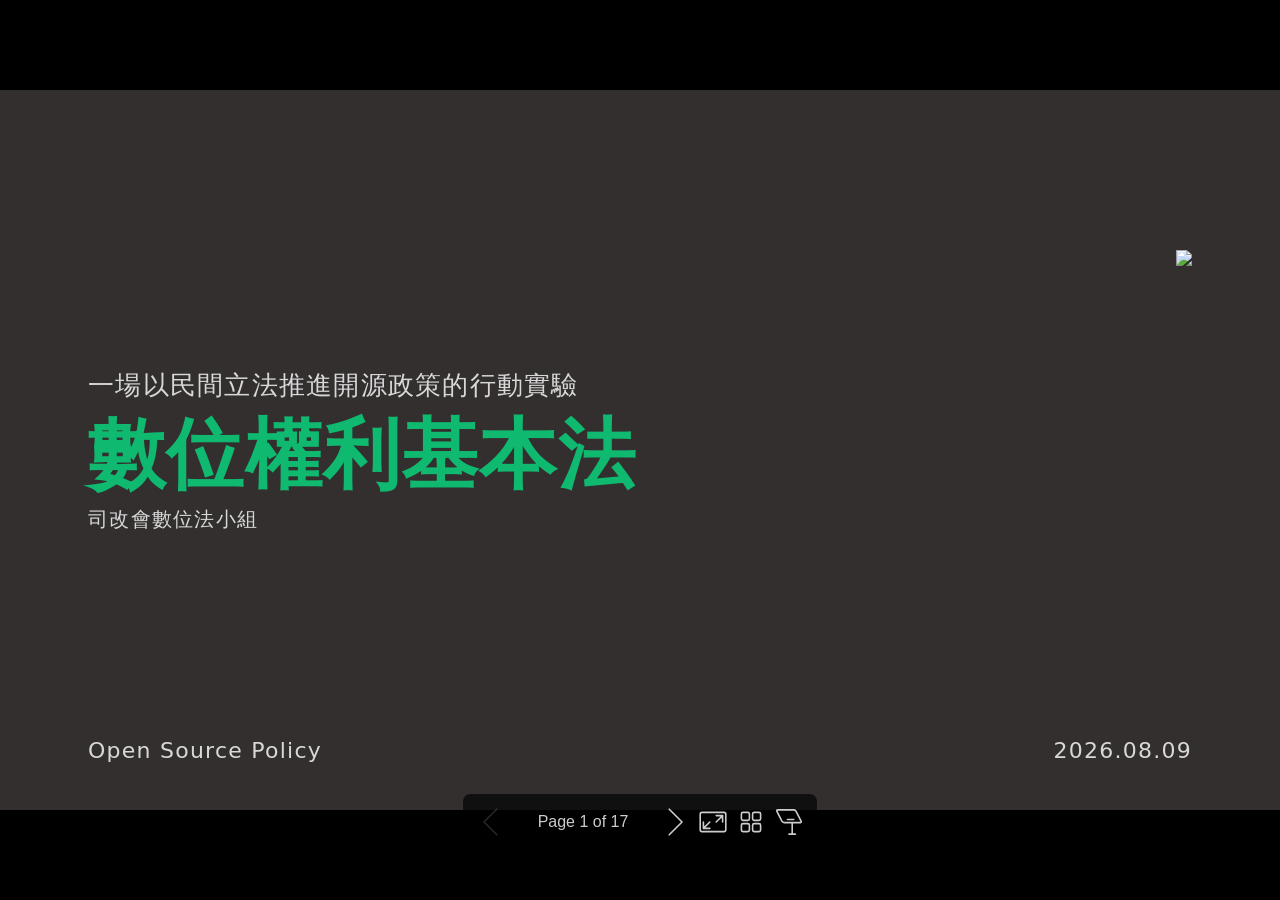
==== index.html @ 086a4fe2 "Deploying to gh-pages from @ iunn-sh/jrf-dbr-open-source-policy@2801a7df05ac845e74a4f19436aae7996900" ====
<!DOCTYPE html><html lang="C"><head><title>數位權利基本法</title><meta property="og:title" content="數位權利基本法"><meta charset="UTF-8"><meta name="viewport" content="width=device-width,height=device-height,initial-scale=1.0"><meta name="apple-mobile-web-app-capable" content="yes"><meta http-equiv="X-UA-Compatible" content="ie=edge"><meta property="og:type" content="website"><meta name="twitter:card" content="summary"><style>@media screen{body[data-bespoke-view=""] .bespoke-marp-parent>.bespoke-marp-osc>button,body[data-bespoke-view=next] .bespoke-marp-parent>.bespoke-marp-osc>button,body[data-bespoke-view=overview] button.bespoke-marp-overview-close,body[data-bespoke-view=presenter] .bespoke-marp-presenter-container .bespoke-marp-presenter-info-container .bespoke-marp-presenter-info-page-area .bespoke-marp-presenter-info-page,body[data-bespoke-view=presenter] .bespoke-marp-presenter-container .bespoke-marp-presenter-info-container button,body[data-bespoke-view=presenter] .bespoke-marp-presenter-container .bespoke-marp-presenter-note-container button{appearance:none;background-color:initial;border:0;color:inherit;cursor:pointer;font-size:inherit;opacity:.8;outline:none;padding:0;transition:opacity .2s linear;-webkit-tap-highlight-color:transparent}body[data-bespoke-view=""] .bespoke-marp-parent>.bespoke-marp-osc>button:disabled,body[data-bespoke-view=next] .bespoke-marp-parent>.bespoke-marp-osc>button:disabled,body[data-bespoke-view=overview] button.bespoke-marp-overview-close:disabled,body[data-bespoke-view=presenter] .bespoke-marp-presenter-container .bespoke-marp-presenter-info-container .bespoke-marp-presenter-info-page-area .bespoke-marp-presenter-info-page:disabled,body[data-bespoke-view=presenter] .bespoke-marp-presenter-container .bespoke-marp-presenter-info-container button:disabled,body[data-bespoke-view=presenter] .bespoke-marp-presenter-container .bespoke-marp-presenter-note-container button:disabled{cursor:not-allowed;opacity:.15!important}body[data-bespoke-view=""] .bespoke-marp-parent>.bespoke-marp-osc>button:hover,body[data-bespoke-view=next] .bespoke-marp-parent>.bespoke-marp-osc>button:hover,body[data-bespoke-view=overview] button.bespoke-marp-overview-close:hover,body[data-bespoke-view=presenter] .bespoke-marp-presenter-container .bespoke-marp-presenter-info-container .bespoke-marp-presenter-info-page-area .bespoke-marp-presenter-info-page:hover,body[data-bespoke-view=presenter] .bespoke-marp-presenter-container .bespoke-marp-presenter-info-container button:hover,body[data-bespoke-view=presenter] .bespoke-marp-presenter-container .bespoke-marp-presenter-note-container button:hover{opacity:1}body[data-bespoke-view=""] .bespoke-marp-parent>.bespoke-marp-osc>button:hover:active,body[data-bespoke-view=next] .bespoke-marp-parent>.bespoke-marp-osc>button:hover:active,body[data-bespoke-view=overview] button.bespoke-marp-overview-close:hover:active,body[data-bespoke-view=presenter] .bespoke-marp-presenter-container .bespoke-marp-presenter-info-container .bespoke-marp-presenter-info-page-area .bespoke-marp-presenter-info-page:hover:active,body[data-bespoke-view=presenter] .bespoke-marp-presenter-container .bespoke-marp-presenter-info-container button:hover:active,body[data-bespoke-view=presenter] .bespoke-marp-presenter-container .bespoke-marp-presenter-note-container button:hover:active{opacity:.6}body[data-bespoke-view=""] .bespoke-marp-parent>.bespoke-marp-osc>button:hover:not(:disabled),body[data-bespoke-view=next] .bespoke-marp-parent>.bespoke-marp-osc>button:hover:not(:disabled),body[data-bespoke-view=overview] button.bespoke-marp-overview-close:hover:not(:disabled),body[data-bespoke-view=presenter] .bespoke-marp-presenter-container .bespoke-marp-presenter-info-container .bespoke-marp-presenter-info-page-area .bespoke-marp-presenter-info-page:hover:not(:disabled),body[data-bespoke-view=presenter] .bespoke-marp-presenter-container .bespoke-marp-presenter-info-container button:hover:not(:disabled),body[data-bespoke-view=presenter] .bespoke-marp-presenter-container .bespoke-marp-presenter-note-container button:hover:not(:disabled){transition:none}body[data-bespoke-view=""] .bespoke-marp-parent>.bespoke-marp-osc>button[data-bespoke-marp-osc=prev],body[data-bespoke-view=next] .bespoke-marp-parent>.bespoke-marp-osc>button[data-bespoke-marp-osc=prev],body[data-bespoke-view=presenter] .bespoke-marp-presenter-container .bespoke-marp-presenter-info-container button.bespoke-marp-presenter-info-page-prev{background:#0000 url("[data-uri]") no-repeat 50%;background-size:contain;overflow:hidden;text-indent:100%;white-space:nowrap}body[data-bespoke-view=""] .bespoke-marp-parent>.bespoke-marp-osc>button[data-bespoke-marp-osc=next],body[data-bespoke-view=next] .bespoke-marp-parent>.bespoke-marp-osc>button[data-bespoke-marp-osc=next],body[data-bespoke-view=presenter] .bespoke-marp-presenter-container .bespoke-marp-presenter-info-container button.bespoke-marp-presenter-info-page-next{background:#0000 url("[data-uri]") no-repeat 50%;background-size:contain;overflow:hidden;text-indent:100%;white-space:nowrap}:is(body[data-bespoke-view=""],body[data-bespoke-view=next]) .bespoke-marp-parent>.bespoke-marp-osc>button[data-bespoke-marp-osc=fullscreen]{background:#0000 url("[data-uri]") no-repeat 50%;background-size:contain;overflow:hidden;text-indent:100%;white-space:nowrap}:is(body[data-bespoke-view=""],body[data-bespoke-view=next]) .bespoke-marp-parent>.bespoke-marp-osc>button.exit[data-bespoke-marp-osc=fullscreen]{background-image:url("[data-uri]")}:is(body[data-bespoke-view=""],body[data-bespoke-view=next]) .bespoke-marp-parent>.bespoke-marp-osc>button[data-bespoke-marp-osc=presenter]{background:#0000 url("[data-uri]") no-repeat 50%;background-size:contain;overflow:hidden;text-indent:100%;white-space:nowrap}body[data-bespoke-view=overview] button.bespoke-marp-overview-close,body[data-bespoke-view=presenter] .bespoke-marp-presenter-container .bespoke-marp-presenter-note-container button.bespoke-marp-presenter-note-bigger{background:#0000 url("[data-uri]") no-repeat 50%;background-size:contain;overflow:hidden;text-indent:100%;white-space:nowrap}body[data-bespoke-view=presenter] .bespoke-marp-presenter-container .bespoke-marp-presenter-note-container button.bespoke-marp-presenter-note-smaller{background:#0000 url("[data-uri]") no-repeat 50%;background-size:contain;overflow:hidden;text-indent:100%;white-space:nowrap}:is(body[data-bespoke-view=""],body[data-bespoke-view=next]) .bespoke-marp-parent>.bespoke-marp-osc>button[data-bespoke-marp-osc=overview]{background:#0000 url("[data-uri]") no-repeat 50%;background-size:contain;overflow:hidden;text-indent:100%;white-space:nowrap}}@keyframes __bespoke_marp_transition_reduced_outgoing__{0%{opacity:1}to{opacity:0}}@keyframes __bespoke_marp_transition_reduced_incoming__{0%{mix-blend-mode:plus-lighter;opacity:0}to{mix-blend-mode:plus-lighter;opacity:1}}.bespoke-marp-note,.bespoke-marp-osc,.bespoke-progress-parent{display:none;transition:none}@media screen{::view-transition-group(*){animation-duration:var(--marp-bespoke-transition-animation-duration,.5s);animation-timing-function:ease}::view-transition-new(*),::view-transition-old(*){animation-delay:0s;animation-direction:var(--marp-bespoke-transition-animation-direction,normal);animation-duration:var(--marp-bespoke-transition-animation-duration,.5s);animation-fill-mode:both;animation-name:var(--marp-bespoke-transition-animation-name,var(--marp-bespoke-transition-animation-name-fallback,__bespoke_marp_transition_no_animation__));mix-blend-mode:normal}::view-transition-old(*){--marp-bespoke-transition-animation-name-fallback:__bespoke_marp_transition_reduced_outgoing__;animation-timing-function:ease}::view-transition-new(*){--marp-bespoke-transition-animation-name-fallback:__bespoke_marp_transition_reduced_incoming__;animation-timing-function:ease}::view-transition-new(root),::view-transition-old(root){animation-timing-function:linear}::view-transition-new(__bespoke_marp_transition_osc__),::view-transition-old(__bespoke_marp_transition_osc__){animation-duration:0s!important;animation-name:__bespoke_marp_transition_osc__!important}::view-transition-new(__bespoke_marp_transition_osc__){opacity:0!important}.bespoke-marp-transition-warming-up::view-transition-group(*),.bespoke-marp-transition-warming-up::view-transition-new(*),.bespoke-marp-transition-warming-up::view-transition-old(*){animation-play-state:paused!important}body,html{height:100%;margin:0}body{background:#000;overflow:hidden}svg.bespoke-marp-slide{content-visibility:hidden;interactivity:inert;opacity:0;pointer-events:none;z-index:-1}svg.bespoke-marp-slide:not(.bespoke-marp-active) *{view-transition-name:none!important}svg.bespoke-marp-slide.bespoke-marp-active{content-visibility:visible;interactivity:auto;opacity:1;pointer-events:auto;z-index:0}svg.bespoke-marp-slide.bespoke-marp-active.bespoke-marp-active-ready *{animation-name:__bespoke_marp__!important}@supports not (content-visibility:hidden){svg.bespoke-marp-slide[data-bespoke-marp-load=hideable]{display:none}svg.bespoke-marp-slide[data-bespoke-marp-load=hideable].bespoke-marp-active{display:block}}}@media screen and (prefers-reduced-motion:reduce){svg.bespoke-marp-slide *{view-transition-name:none!important}}@media screen{[data-bespoke-marp-fragment=inactive]{visibility:hidden}:is(body[data-bespoke-view=""],body[data-bespoke-view=next]) .bespoke-marp-parent{inset:0;position:absolute}:is(body[data-bespoke-view=""],body[data-bespoke-view=next]) .bespoke-marp-parent>.bespoke-marp-osc{background:#000000a6;border-radius:7px;bottom:50px;color:#fff;contain:paint;display:block;font-family:Helvetica,Arial,sans-serif;font-size:16px;left:50%;line-height:0;opacity:1;padding:12px;position:absolute;touch-action:manipulation;transform:translateX(-50%);transition:opacity .2s linear;-webkit-user-select:none;user-select:none;view-transition-name:__bespoke_marp_transition_osc__;white-space:nowrap;will-change:transform;z-index:1}:is(body[data-bespoke-view=""],body[data-bespoke-view=next]) .bespoke-marp-parent>.bespoke-marp-osc>:where(*){margin-left:6px}:is(body[data-bespoke-view=""],body[data-bespoke-view=next]) .bespoke-marp-parent>.bespoke-marp-osc>:where(*):where(:first-child){margin-left:0}:is(body[data-bespoke-view=""],body[data-bespoke-view=next]) .bespoke-marp-parent>.bespoke-marp-osc>span{opacity:.8}:is(body[data-bespoke-view=""],body[data-bespoke-view=next]) .bespoke-marp-parent>.bespoke-marp-osc>span[data-bespoke-marp-osc=page]{display:inline-block;min-width:140px;text-align:center}:is(body[data-bespoke-view=""],body[data-bespoke-view=next]) .bespoke-marp-parent>.bespoke-marp-osc>button[data-bespoke-marp-osc=fullscreen],:is(body[data-bespoke-view=""],body[data-bespoke-view=next]) .bespoke-marp-parent>.bespoke-marp-osc>button[data-bespoke-marp-osc=next],:is(body[data-bespoke-view=""],body[data-bespoke-view=next]) .bespoke-marp-parent>.bespoke-marp-osc>button[data-bespoke-marp-osc=overview],:is(body[data-bespoke-view=""],body[data-bespoke-view=next]) .bespoke-marp-parent>.bespoke-marp-osc>button[data-bespoke-marp-osc=presenter],:is(body[data-bespoke-view=""],body[data-bespoke-view=next]) .bespoke-marp-parent>.bespoke-marp-osc>button[data-bespoke-marp-osc=prev]{height:32px;line-height:32px;width:32px}:is(body[data-bespoke-view=""],body[data-bespoke-view=next]) .bespoke-marp-parent.bespoke-marp-inactive{cursor:none}:is(body[data-bespoke-view=""],body[data-bespoke-view=next]) .bespoke-marp-parent.bespoke-marp-inactive>.bespoke-marp-osc{opacity:0;pointer-events:none}:is(body[data-bespoke-view=""],body[data-bespoke-view=next]) svg.bespoke-marp-slide{height:100%;left:0;position:absolute;top:0;width:100%}body[data-bespoke-view=""] .bespoke-progress-parent{background:#222;display:flex;height:5px;width:100%}body[data-bespoke-view=""] .bespoke-progress-parent+:where(.bespoke-marp-parent){top:5px}body[data-bespoke-view=""] .bespoke-progress-parent .bespoke-progress-bar{background:#0288d1;flex:0 0 0;transition:flex-basis .2s cubic-bezier(0,1,1,1)}body[data-bespoke-view=next]{background:#0000}body[data-bespoke-view=presenter]{background:#161616}body[data-bespoke-view=presenter] .bespoke-marp-presenter-container{display:grid;font-family:Helvetica,Arial,sans-serif;grid-template:"current dragbar next" minmax(140px,1fr) "current dragbar note" 2fr "info    dragbar note" 3em;grid-template-columns:minmax(3px,var(--bespoke-marp-presenter-split-ratio,66%)) 0 minmax(3px,1fr);height:100%;left:0;position:absolute;top:0;width:100%}body[data-bespoke-view=presenter] .bespoke-marp-presenter-container :where(.bespoke-marp-parent){grid-area:current;overflow:hidden;position:relative}body[data-bespoke-view=presenter] .bespoke-marp-presenter-container :where(.bespoke-marp-parent) :where(svg.bespoke-marp-slide){height:calc(100% - 40px);left:20px;pointer-events:none;position:absolute;top:20px;-webkit-user-select:none;user-select:none;width:calc(100% - 40px)}body[data-bespoke-view=presenter] .bespoke-marp-presenter-container :where(.bespoke-marp-parent) :where(svg.bespoke-marp-slide).bespoke-marp-active{filter:drop-shadow(0 3px 10px rgba(0,0,0,.5))}body[data-bespoke-view=presenter] .bespoke-marp-presenter-container .bespoke-marp-presenter-dragbar-container{background:#0288d1;cursor:col-resize;grid-area:dragbar;margin-left:-3px;opacity:0;position:relative;transition:opacity .4s linear .1s;width:6px;z-index:10}body[data-bespoke-view=presenter] .bespoke-marp-presenter-container .bespoke-marp-presenter-dragbar-container:hover{opacity:1}body[data-bespoke-view=presenter] .bespoke-marp-presenter-container .bespoke-marp-presenter-dragbar-container.active{opacity:1;transition-delay:0s}body[data-bespoke-view=presenter] .bespoke-marp-presenter-container .bespoke-marp-presenter-next-container{background:#222;cursor:pointer;display:none;grid-area:next;overflow:hidden;position:relative}body[data-bespoke-view=presenter] .bespoke-marp-presenter-container .bespoke-marp-presenter-next-container.active{display:block}body[data-bespoke-view=presenter] .bespoke-marp-presenter-container .bespoke-marp-presenter-next-container iframe.bespoke-marp-presenter-next{background:#0000;border:0;display:block;filter:drop-shadow(0 3px 10px rgba(0,0,0,.5));height:calc(100% - 40px);left:20px;pointer-events:none;position:absolute;interactivity:inert;top:20px;-webkit-user-select:none;user-select:none;width:calc(100% - 40px)}body[data-bespoke-view=presenter] .bespoke-marp-presenter-container .bespoke-marp-presenter-note-container{background:#222;color:#eee;grid-area:note;position:relative;z-index:1}body[data-bespoke-view=presenter] .bespoke-marp-presenter-container .bespoke-marp-presenter-note-container button{height:1.5em;line-height:1.5em;width:1.5em}body[data-bespoke-view=presenter] .bespoke-marp-presenter-container .bespoke-marp-presenter-note-container .bespoke-marp-presenter-note-wrapper{display:block;inset:0;position:absolute}body[data-bespoke-view=presenter] .bespoke-marp-presenter-container .bespoke-marp-presenter-note-container .bespoke-marp-presenter-note-buttons{background:#000000a6;border-radius:4px;bottom:0;display:flex;gap:4px;margin:12px;opacity:0;padding:6px;pointer-events:none;position:absolute;right:0;transition:opacity .2s linear}body[data-bespoke-view=presenter] .bespoke-marp-presenter-container .bespoke-marp-presenter-note-container .bespoke-marp-presenter-note-buttons:focus-within,body[data-bespoke-view=presenter] .bespoke-marp-presenter-container .bespoke-marp-presenter-note-container .bespoke-marp-presenter-note-wrapper:focus-within+.bespoke-marp-presenter-note-buttons,body[data-bespoke-view=presenter] .bespoke-marp-presenter-container .bespoke-marp-presenter-note-container:hover .bespoke-marp-presenter-note-buttons{opacity:1;pointer-events:auto}body[data-bespoke-view=presenter] .bespoke-marp-presenter-container .bespoke-marp-presenter-note-container .bespoke-marp-note{box-sizing:border-box;font-size:calc(1.1em*var(--bespoke-marp-note-font-scale, 1));height:calc(100% - 40px);margin:20px;overflow:auto;padding-right:3px;white-space:pre-wrap;width:calc(100% - 40px);word-wrap:break-word;scrollbar-color:#eeeeee80 #0000;scrollbar-width:thin}body[data-bespoke-view=presenter] .bespoke-marp-presenter-container .bespoke-marp-presenter-note-container .bespoke-marp-note::-webkit-scrollbar{width:6px}body[data-bespoke-view=presenter] .bespoke-marp-presenter-container .bespoke-marp-presenter-note-container .bespoke-marp-note::-webkit-scrollbar-track{background:#0000}body[data-bespoke-view=presenter] .bespoke-marp-presenter-container .bespoke-marp-presenter-note-container .bespoke-marp-note::-webkit-scrollbar-thumb{background:#eeeeee80;border-radius:6px}body[data-bespoke-view=presenter] .bespoke-marp-presenter-container .bespoke-marp-presenter-note-container .bespoke-marp-note:empty{pointer-events:none}body[data-bespoke-view=presenter] .bespoke-marp-presenter-container .bespoke-marp-presenter-note-container .bespoke-marp-note.active{display:block}body[data-bespoke-view=presenter] .bespoke-marp-presenter-container .bespoke-marp-presenter-note-container .bespoke-marp-note p:first-child{margin-top:0}body[data-bespoke-view=presenter] .bespoke-marp-presenter-container .bespoke-marp-presenter-note-container .bespoke-marp-note p:last-child{margin-bottom:0}body[data-bespoke-view=presenter] .bespoke-marp-presenter-container .bespoke-marp-presenter-info-container{align-items:center;box-sizing:border-box;color:#eee;display:flex;flex-wrap:nowrap;grid-area:info;justify-content:center;overflow:hidden;padding:0 10px}body[data-bespoke-view=presenter] .bespoke-marp-presenter-container .bespoke-marp-presenter-info-container :is(.bespoke-marp-presenter-info-page-area,.bespoke-marp-presenter-info-time,.bespoke-marp-presenter-info-timer){box-sizing:border-box;display:block;padding:0 10px;white-space:nowrap;width:100%}body[data-bespoke-view=presenter] .bespoke-marp-presenter-container .bespoke-marp-presenter-info-container button{height:1.5em;line-height:1.5em;width:1.5em}body[data-bespoke-view=presenter] .bespoke-marp-presenter-container .bespoke-marp-presenter-info-container .bespoke-marp-presenter-info-page-area{order:2;text-align:center}body[data-bespoke-view=presenter] .bespoke-marp-presenter-container .bespoke-marp-presenter-info-container .bespoke-marp-presenter-info-page-area .bespoke-marp-presenter-info-page{display:inline-block;min-width:120px;text-align:center}body[data-bespoke-view=presenter] .bespoke-marp-presenter-container .bespoke-marp-presenter-info-container .bespoke-marp-presenter-info-time{color:#999;order:1;text-align:left}body[data-bespoke-view=presenter] .bespoke-marp-presenter-container .bespoke-marp-presenter-info-container .bespoke-marp-presenter-info-timer{color:#999;order:3;text-align:right}body[data-bespoke-view=presenter] .bespoke-marp-presenter-container .bespoke-marp-presenter-info-container .bespoke-marp-presenter-info-timer:hover{cursor:pointer}body[data-bespoke-view=overview]{background:#161616;overflow:auto}body[data-bespoke-view=overview] [data-bespoke-marp-fragment=inactive]{visibility:visible}body[data-bespoke-view=overview] .bespoke-marp-overview-header{backdrop-filter:blur(4px);background:#222222d9;box-shadow:0 3px 10px #00000080;box-sizing:border-box;display:flex;height:48px;inset:0 0 auto;justify-content:flex-end;padding:10px;position:fixed;z-index:1}body[data-bespoke-view=overview] button.bespoke-marp-overview-close{height:28px;line-height:28px;transform:rotate(45deg);width:28px}body[data-bespoke-view=overview] .bespoke-marp-parent{display:grid;gap:40px;grid-template-columns:repeat(auto-fit,minmax(0,240px));justify-content:space-around;padding:30px}body[data-bespoke-view=overview] .bespoke-marp-parent svg.bespoke-marp-slide{--bov-selected:#0000;--bov-focus:#161616;--bov-focus-outline:#0000;background-image:conic-gradient(#161616 0 0),conic-gradient(var(--bov-focus) 0 0),conic-gradient(var(--bov-focus-outline) 0 0),conic-gradient(var(--bov-selected) 0 0);background-position:5px 5px,3px 3px,2px 2px,0 0;background-repeat:no-repeat;background-size:calc(100% - 10px) calc(100% - 10px),calc(100% - 6px) calc(100% - 6px),calc(100% - 4px) calc(100% - 4px),100% 100%;content-visibility:visible;cursor:pointer;filter:drop-shadow(0 3px 10px rgba(0,0,0,.5));margin:-6px;padding:6px;interactivity:auto;opacity:1;outline:0;pointer-events:auto;scroll-margin-block:30px;width:100%;z-index:0}body[data-bespoke-view=overview] .bespoke-marp-parent svg.bespoke-marp-slide *,body[data-bespoke-view=overview] .bespoke-marp-parent svg.bespoke-marp-slide.bespoke-marp-active *{pointer-events:none;interactivity:inert}body[data-bespoke-view=overview] .bespoke-marp-parent :is(svg.bespoke-marp-slide:active,svg.bespoke-marp-slide:focus-visible,svg.bespoke-marp-slide:hover){--bov-focus-outline:#161616}body[data-bespoke-view=overview] .bespoke-marp-parent svg.bespoke-marp-slide:focus-visible,body[data-bespoke-view=overview] .bespoke-marp-parent svg.bespoke-marp-slide:hover{--bov-focus:#999}body[data-bespoke-view=overview] .bespoke-marp-parent svg.bespoke-marp-slide:active{--bov-focus:#eee}body[data-bespoke-view=overview] .bespoke-marp-parent svg.bespoke-marp-slide.bespoke-marp-active{--bov-selected:#0288d1}body[data-bespoke-view=overview]:has(.bespoke-marp-overview-header) .bespoke-marp-parent{padding-top:78px}body[data-bespoke-view=overview]:has(.bespoke-marp-overview-header) .bespoke-marp-parent svg.bespoke-marp-slide{scroll-margin-top:78px}.bespoke-marp-overview{background:#000000a6;inset:0;opacity:0;pointer-events:none;position:fixed;transition:opacity .1s ease;z-index:10}.bespoke-marp-overview iframe{background:#222;border:0;display:block;height:100%;left:0;position:absolute;top:0;width:100%}.bespoke-marp-overview[data-open="1"]{opacity:1;pointer-events:auto}}@media print{.bespoke-marp-overview,.bespoke-marp-presenter-info-container,.bespoke-marp-presenter-next-container,.bespoke-marp-presenter-note-container{display:none}}</style><style>@import url('https://fonts.bunny.net/css?family=Lato:400,900|Roboto+Mono:400,700&display=swap');@import 'https://cdnjs.cloudflare.com/ajax/libs/font-awesome/6.7.2/css/all.min.css';@import "https://fonts.googleapis.com/css2?family=Victor+Mono:ital,wght@0,100..700;1,100..700&display=swap";@import "https://font.emtech.cc/css/GenKiGothicTW?weight=400,700";div#\:\$p > svg > foreignObject > section{width:1280px;height:720px;box-sizing:border-box;overflow:hidden;position:relative;scroll-snap-align:center center;-webkit-text-size-adjust:100%;text-size-adjust:100%}div#\:\$p > svg > foreignObject > section::after{bottom:0;content:attr(data-marpit-pagination);padding:inherit;pointer-events:none;position:absolute;right:0}div#\:\$p > svg > foreignObject > section:not([data-marpit-pagination])::after{display:none}div#\:\$p > svg > foreignObject > section :where(:is(h1, marp-h1)){font-size:2em;margin-block:0.67em}div#\:\$p > svg > foreignObject > section section:where(:is(h1, marp-h1)){--marpit-root-font-size: 2em}div#\:\$p > svg > foreignObject > section video::-webkit-media-controls{will-change:transform}@page {size:1280px 720px;margin:0}@media print{html, body{background-color:#fff;margin:0;page-break-inside:avoid;break-inside:avoid-page}div#\:\$p > svg > foreignObject > section{page-break-before:always;break-before:page}div#\:\$p > svg > foreignObject > section, div#\:\$p > svg > foreignObject > section *{-webkit-print-color-adjust:exact!important;animation-delay:0s!important;animation-duration:0s!important;color-adjust:exact!important;print-color-adjust:exact!important;transition:none!important}div#\:\$p > svg[data-marpit-svg]{display:block;height:100vh;width:100vw}}div#\:\$p > svg > foreignObject > :where(section):not([\20 root]){--color-background: #fff8e1;--color-background-stripe: rgba(69, 90, 100, 0.1);--color-foreground: #455a64;--color-dimmed: #4c5b62;--color-highlight: #0288d1;}div#\:\$p > svg > foreignObject > section :is(h1, marp-h1), div#\:\$p > svg > foreignObject > section :is(h2, marp-h2), div#\:\$p > svg > foreignObject > section :is(h3, marp-h3), div#\:\$p > svg > foreignObject > section :is(h4, marp-h4), div#\:\$p > svg > foreignObject > section :is(h5, marp-h5), div#\:\$p > svg > foreignObject > section :is(h6, marp-h6){margin:0.5em 0 0}div#\:\$p > svg > foreignObject > section :is(h1, marp-h1) strong, div#\:\$p > svg > foreignObject > section :is(h2, marp-h2) strong, div#\:\$p > svg > foreignObject > section :is(h3, marp-h3) strong, div#\:\$p > svg > foreignObject > section :is(h4, marp-h4) strong, div#\:\$p > svg > foreignObject > section :is(h5, marp-h5) strong, div#\:\$p > svg > foreignObject > section :is(h6, marp-h6) strong{font-weight:inherit}div#\:\$p > svg > foreignObject > section :is(h1, marp-h1)::part(auto-scaling), div#\:\$p > svg > foreignObject > section :is(h2, marp-h2)::part(auto-scaling), div#\:\$p > svg > foreignObject > section :is(h3, marp-h3)::part(auto-scaling), div#\:\$p > svg > foreignObject > section :is(h4, marp-h4)::part(auto-scaling), div#\:\$p > svg > foreignObject > section :is(h5, marp-h5)::part(auto-scaling), div#\:\$p > svg > foreignObject > section :is(h6, marp-h6)::part(auto-scaling){max-height:580px}div#\:\$p > svg > foreignObject > section :is(h1, marp-h1){font-size:1.8em}div#\:\$p > svg > foreignObject > section :is(h2, marp-h2){font-size:1.5em}div#\:\$p > svg > foreignObject > section :is(h3, marp-h3){font-size:1.3em}div#\:\$p > svg > foreignObject > section :is(h4, marp-h4){font-size:1.1em}div#\:\$p > svg > foreignObject > section :is(h5, marp-h5){font-size:1em}div#\:\$p > svg > foreignObject > section :is(h6, marp-h6){font-size:0.9em}div#\:\$p > svg > foreignObject > section p, div#\:\$p > svg > foreignObject > section blockquote{margin:1em 0 0}div#\:\$p > svg > foreignObject > section ul>li, div#\:\$p > svg > foreignObject > section ol>li{margin:0.3em 0 0}div#\:\$p > svg > foreignObject > section ul>li>p, div#\:\$p > svg > foreignObject > section ol>li>p{margin:0.6em 0 0}div#\:\$p > svg > foreignObject > section code{display:inline-block;font-family:'Roboto Mono', monospace;font-size:0.8em;letter-spacing:0;margin:-0.1em 0.15em;padding:0.1em 0.2em;vertical-align:baseline}div#\:\$p > svg > foreignObject > section :is(pre, marp-pre){display:block;margin:1em 0 0;overflow:visible}div#\:\$p > svg > foreignObject > section :is(pre, marp-pre) code{box-sizing:border-box;margin:0;min-width:100%;padding:0.5em;font-size:0.7em}div#\:\$p > svg > foreignObject > section :is(pre, marp-pre)::part(auto-scaling){max-height:calc(580px - 1em)}div#\:\$p > svg > foreignObject > section blockquote{margin:1em 0 0;padding:0 1em;position:relative}div#\:\$p > svg > foreignObject > section blockquote::before, div#\:\$p > svg > foreignObject > section blockquote::after{content:'“';display:block;font-family:'Times New Roman', serif;font-weight:bold;position:absolute}div#\:\$p > svg > foreignObject > section blockquote::before{top:0;left:0}div#\:\$p > svg > foreignObject > section blockquote::after{right:0;bottom:0;transform:rotate(180deg)}div#\:\$p > svg > foreignObject > section blockquote>*:first-child{margin-top:0}div#\:\$p > svg > foreignObject > section mark{background:transparent}div#\:\$p > svg > foreignObject > section table{border-spacing:0;border-collapse:collapse;margin:1em 0 0}div#\:\$p > svg > foreignObject > section th, div#\:\$p > svg > foreignObject > section td{padding:0.2em 0.4em;border-width:2px;border-style:solid}div#\:\$p > svg > foreignObject > section header, div#\:\$p > svg > foreignObject > section footer, div#\:\$p > svg > foreignObject > section::after{box-sizing:border-box;font-size:66%;height:70px;line-height:50px;overflow:hidden;padding:10px 25px;position:absolute}div#\:\$p > svg > foreignObject > section::after{--marpit-root-font-size: 66%}div#\:\$p > svg > foreignObject > section header{left:0;right:0;top:0}div#\:\$p > svg > foreignObject > section footer{left:0;right:0;bottom:0}div#\:\$p > svg > foreignObject > section{background-color:var(--color-background);color:var(--color-foreground);font-size:35px;font-family:Lato, 'Avenir Next', Avenir, 'Trebuchet MS', 'Segoe UI', sans-serif;line-height:1.35;letter-spacing:1.25px;padding:70px;width:1280px;height:720px;word-wrap:break-word}div#\:\$p > svg > foreignObject > section{--marpit-root-font-size: 35px}div#\:\$p > svg > foreignObject > section::after{right:0;bottom:0;font-size:80%}div#\:\$p > svg > foreignObject > section::after{--marpit-root-font-size: 80%}div#\:\$p > svg > foreignObject > section a, div#\:\$p > svg > foreignObject > section mark{color:var(--color-highlight)}div#\:\$p > svg > foreignObject > section code{background:var(--color-dimmed);color:var(--color-background)}div#\:\$p > svg > foreignObject > section :is(h1, marp-h1) strong, div#\:\$p > svg > foreignObject > section :is(h2, marp-h2) strong, div#\:\$p > svg > foreignObject > section :is(h3, marp-h3) strong, div#\:\$p > svg > foreignObject > section :is(h4, marp-h4) strong, div#\:\$p > svg > foreignObject > section :is(h5, marp-h5) strong, div#\:\$p > svg > foreignObject > section :is(h6, marp-h6) strong{color:var(--color-highlight)}div#\:\$p > svg > foreignObject > section :is(pre, marp-pre){background:var(--color-foreground)}div#\:\$p > svg > foreignObject > section :is(pre, marp-pre)>code{background:transparent}div#\:\$p > svg > foreignObject > section header, div#\:\$p > svg > foreignObject > section footer, div#\:\$p > svg > foreignObject > section::after, div#\:\$p > svg > foreignObject > section blockquote::before, div#\:\$p > svg > foreignObject > section blockquote::after{color:var(--color-dimmed)}div#\:\$p > svg > foreignObject > section>*:first-child, div#\:\$p > svg > foreignObject > section>header:first-child+*{margin-top:0}div#\:\$p > svg > foreignObject > section.invert{--color-background: #455a64;--color-background-stripe: rgba(255, 248, 225, 0.1);--color-foreground: #fff8e1;--color-dimmed: #f1f0e9;--color-highlight: #81d4fa;}div#\:\$p > svg > foreignObject > section.gaia{--color-background: #0288d1;--color-background-stripe: rgba(255, 248, 225, 0.1);--color-foreground: #fff8e1;--color-dimmed: #f1f0e9;--color-highlight: #81d4fa;}div#\:\$p > svg > foreignObject > section.lead{place-content:safe center center;flex-flow:column nowrap;align-items:stretch}div#\:\$p > svg > foreignObject > section.lead :is(h1, marp-h1), div#\:\$p > svg > foreignObject > section.lead :is(h2, marp-h2), div#\:\$p > svg > foreignObject > section.lead :is(h3, marp-h3), div#\:\$p > svg > foreignObject > section.lead :is(h4, marp-h4), div#\:\$p > svg > foreignObject > section.lead :is(h5, marp-h5), div#\:\$p > svg > foreignObject > section.lead :is(h6, marp-h6), div#\:\$p > svg > foreignObject > section.lead p{text-align:center}div#\:\$p > svg > foreignObject > section.lead blockquote>:is(h1, marp-h1), div#\:\$p > svg > foreignObject > section.lead blockquote>:is(h2, marp-h2), div#\:\$p > svg > foreignObject > section.lead blockquote>:is(h3, marp-h3), div#\:\$p > svg > foreignObject > section.lead blockquote>:is(h4, marp-h4), div#\:\$p > svg > foreignObject > section.lead blockquote>:is(h5, marp-h5), div#\:\$p > svg > foreignObject > section.lead blockquote>:is(h6, marp-h6), div#\:\$p > svg > foreignObject > section.lead blockquote>p, div#\:\$p > svg > foreignObject > section.lead ul>li>p, div#\:\$p > svg > foreignObject > section.lead ol>li>p{text-align:left}div#\:\$p > svg > foreignObject > section.lead table{margin-left:auto;margin-right:auto}div#\:\$p > svg > foreignObject > :where(section):not([\20 root]){--text-xs: calc(var(--marpit-root-font-size, 1rem) * 0.8);--text-sm: calc(var(--marpit-root-font-size, 1rem) * 0.9);--text-base: calc(var(--marpit-root-font-size, 1rem) * 1);--text-lg: calc(var(--marpit-root-font-size, 1rem) * 1.2);--text-xl: calc(var(--marpit-root-font-size, 1rem) * 1.5);--text-2xl: calc(var(--marpit-root-font-size, 1rem) * 1.8);--text-3xl: calc(var(--marpit-root-font-size, 1rem) * 2.5);--text-4xl: calc(var(--marpit-root-font-size, 1rem) * 3.5);--text-5xl: calc(var(--marpit-root-font-size, 1rem) * 5);--color-black-base: 23, 14, 51;--color-black: rgb(var(--color-black-base));--color-black-10: rgba(var(--color-black-base), 0.1);--color-black-25: rgba(var(--color-black-base), 0.25);--color-black-50: rgba(var(--color-black-base), 0.5);--color-black-75: rgba(var(--color-black-base), 0.75);--color-black-90: rgba(var(--color-black-base), 0.9);--color-white-base: 255, 255, 255;--color-white: rgb(var(--color-white-base));--color-white-10: rgba(var(--color-white-base), 0.1);--color-white-25: rgba(var(--color-white-base), 0.25);--color-white-50: rgba(var(--color-white-base), 0.5);--color-white-75: rgba(var(--color-white-base), 0.75);--color-white-90: rgba(var(--color-white-base), 0.9);--color-red-base: 255, 36, 83;--color-red: rgb(var(--color-red-base));--color-red-10: rgba(var(--color-red-base), 0.1);--color-red-25: rgba(var(--color-red-base), 0.25);--color-red-50: rgba(var(--color-red-base), 0.5);--color-red-75: rgba(var(--color-red-base), 0.75);--color-yellow-base: 233, 188, 12;--color-yellow: rgb(var(--color-yellow-base));--color-yellow-10: rgba(var(--color-yellow-base), 0.1);--color-yellow-25: rgba(var(--color-yellow-base), 0.25);--color-yellow-50: rgba(var(--color-yellow-base), 0.5);--color-yellow-75: rgba(var(--color-yellow-base), 0.75);--color-blue-base: 32, 171, 243;--color-blue: rgb(var(--color-blue-base));--color-blue-10: rgba(var(--color-blue-base), 0.1);--color-blue-25: rgba(var(--color-blue-base), 0.25);--color-blue-50: rgba(var(--color-blue-base), 0.5);--color-blue-75: rgba(var(--color-blue-base), 0.75);--color-green-base: 27, 198, 95;--color-green: rgb(var(--color-green-base));--color-green-10: rgba(var(--color-green-base), 0.1);--color-green-25: rgba(var(--color-green-base), 0.25);--color-green-50: rgba(var(--color-green-base), 0.5);--color-green-75: rgba(var(--color-green-base), 0.75);--color-orange-base: 255, 125, 0;--color-orange: rgb(var(--color-orange-base));--color-orange-10: rgba(var(--color-orange-base), 0.1);--color-orange-25: rgba(var(--color-orange-base), 0.25);--color-orange-50: rgba(var(--color-orange-base), 0.5);--color-orange-75: rgba(var(--color-orange-base), 0.75);--color-primary-base: var(--color-red-base);--color-primary: rgb(var(--color-primary-base));--color-primary-10: rgba(var(--color-primary-base), 0.1);--color-primary-25: rgba(var(--color-primary-base), 0.25);--color-primary-50: rgba(var(--color-primary-base), 0.5);--color-primary-75: rgba(var(--color-primary-base), 0.75);--color-secondary-base: var(--color-blue-base);--color-secondary: rgb(var(--color-secondary-base));--color-secondary-10: rgba(var(--color-secondary-base), 0.1);--color-secondary-25: rgba(var(--color-secondary-base), 0.25);--color-secondary-50: rgba(var(--color-secondary-base), 0.5);--color-secondary-75: rgba(var(--color-secondary-base), 0.75);--color-success-base: var(--color-green-base);--color-success: rgb(var(--color-success-base));--color-success-10: rgba(var(--color-success-base), 0.1);--color-success-25: rgba(var(--color-success-base), 0.25);--color-success-50: rgba(var(--color-success-base), 0.5);--color-success-75: rgba(var(--color-success-base), 0.75);--color-info-base: var(--color-blue-base);--color-info: rgb(var(--color-info-base));--color-info-10: rgba(var(--color-info-base), 0.1);--color-info-25: rgba(var(--color-info-base), 0.25);--color-info-50: rgba(var(--color-info-base), 0.5);--color-info-75: rgba(var(--color-info-base), 0.75);--color-warning-base: var(--color-red-base);--color-warning: rgb(var(--color-warning-base));--color-warning-10: rgba(var(--color-warning-base), 0.1);--color-warning-25: rgba(var(--color-warning-base), 0.25);--color-warning-50: rgba(var(--color-warning-base), 0.5);--color-warning-75: rgba(var(--color-warning-base), 0.75);--color-error-base: var(--color-orange-base);--color-error: rgb(var(--color-error-base));--color-error-10: rgba(var(--color-error-base), 0.1);--color-error-25: rgba(var(--color-error-base), 0.25);--color-error-50: rgba(var(--color-error-base), 0.5);--color-error-75: rgba(var(--color-error-base), 0.75);--color-block-base: var(--color-black-base);--color-block: rgb(var(--color-block-base));--color-block-10: rgba(var(--color-block-base), 0.1);--color-block-25: rgba(var(--color-block-base), 0.25);--color-block-50: rgba(var(--color-block-base), 0.5);--color-block-75: rgba(var(--color-block-base), 0.75);--spacing-xs: 4px;--spacing-s: 8px;--spacing-m: 16px;--spacing-l: 24px;--spacing-xl: 32px;--spacing-xxl: 40px;--border-xs: 6px;--border-s: 10px;--border-m: 14px;--border-l: 20px;--border-xl: 40px;--border-xxl: 64px;--font-sans: 'GenKiGothicTW', system-ui, Helvetica, sans-serif;--font-mono: "Victor Mono", monospace;}div#\:\$p > svg > foreignObject > :where(section):not([\20 root]){--color-dimmed: var(--color-black-75);--color-foreground: var(--color-black);--color-highlight: var(--color-primary);--color-background: var(--color-white);--color-background-cover: var(--color-black);--color-text: var(--color-black);font-size:22px;margin:0;padding:calc(var(--marpit-root-font-size, 1rem) * 2);font-family:var(--font-sans);color:var(--color-text);background-size:110% 120%;width:1280px;height:720px}div#\:\$p > svg > foreignObject > :where(section):not([\20 root]){--marpit-root-font-size: 22px}div#\:\$p > svg > foreignObject > section{background-image:url(https://github.com/blavad/marp-blavad-theme/raw/main/assets/img/blavad/bg-1.png)}div#\:\$p > svg > foreignObject > section.cover, div#\:\$p > svg > foreignObject > section.bg-cover{background-color:var(--color-background-cover);background-image:url(https://github.com/blavad/marp-blavad-theme/raw/main/assets/img/blavad/bg-cover.png)}div#\:\$p > svg > foreignObject > section.bg2{background-image:url(https://github.com/blavad/marp-blavad-theme/raw/main/assets/img/blavad/bg-2.png)}div#\:\$p > svg > foreignObject > section.bg3{background-image:url(https://github.com/blavad/marp-blavad-theme/raw/main/assets/img/blavad/bg-3.png)}div#\:\$p > svg > foreignObject > section.huge{font-size:24px}div#\:\$p > svg > foreignObject > section.huge{--marpit-root-font-size: 24px}div#\:\$p > svg > foreignObject > section :is(h1, marp-h1){font-size:var(--text-xl)}div#\:\$p > svg > foreignObject > section :is(h2, marp-h2){font-size:var(--text-lg)}div#\:\$p > svg > foreignObject > section :is(h3, marp-h3){font-size:var(--text-base);font-weight:bold}div#\:\$p > svg > foreignObject > section :is(h4, marp-h4){font-size:var(--text-base)}div#\:\$p > svg > foreignObject > section :is(h5, marp-h5){font-size:var(--text-base)}div#\:\$p > svg > foreignObject > section :is(h6, marp-h6){font-size:var(--text-base)}div#\:\$p > svg > foreignObject > section :is(h1, marp-h1)+:is(h2, marp-h2){margin:0;color:var(--color-primary)}div#\:\$p > svg > foreignObject > section p{text-align:justify}div#\:\$p > svg > foreignObject > section ul, div#\:\$p > svg > foreignObject > section ol{margin:calc(var(--marpit-root-font-size, 1rem) * 0.3) 0}div#\:\$p > svg > foreignObject > section::after{content:attr(data-marpit-pagination)}div#\:\$p > svg > foreignObject > section.tableOfContent a{all:unset}div#\:\$p > svg > foreignObject > section.tableOfContent a:hover{color:var(--color-primary);cursor:pointer;text-decoration:underline}div#\:\$p > svg > foreignObject > section .main>:is(h1, marp-h1){position:absolute;top:calc(var(--marpit-root-font-size, 1rem) * 11);transform:translate(0, -50%);font-size:var(--text-4xl);color:var(--color-primary)}div#\:\$p > svg > foreignObject > section .main>:is(h2, marp-h2){position:absolute;top:calc(var(--marpit-root-font-size, 1rem) * 16);transform:translate(0, -50%);font-size:var(--text-3xl)}div#\:\$p > svg > foreignObject > section .main>:is(h3, marp-h3){position:absolute;top:calc(var(--marpit-root-font-size, 1rem) * 20);transform:translate(0, -50%);font-size:var(--text-2xl);color:var(--color-block-50)}div#\:\$p > svg > foreignObject > section .main :is(h1, marp-h1)+:is(h2, marp-h2){margin-top:calc(var(--marpit-root-font-size, 1rem) * 1);color:var(--color-block)}div#\:\$p > svg > foreignObject > section .coverBlockCenter{position:absolute;top:50%;transform:translate(0, -50%);padding:0 calc(var(--marpit-root-font-size, 1rem) * 2)}div#\:\$p > svg > foreignObject > section .coverBlockRight{position:absolute;top:50%;transform:translate(0, -50%);right:calc(var(--marpit-root-font-size, 1rem) * 4)}div#\:\$p > svg > foreignObject > section .coverModuleName{color:#d8d8d8;font-weight:300;font-size:var(--text-lg);margin:0;padding:0}div#\:\$p > svg > foreignObject > section section.coverModuleName{--marpit-root-font-size: var(--text-lg)}div#\:\$p > svg > foreignObject > section .coverCourseName{color:#fff;font-weight:bold;font-size:var(--text-4xl);margin:0;padding:0}div#\:\$p > svg > foreignObject > section section.coverCourseName{--marpit-root-font-size: var(--text-4xl)}div#\:\$p > svg > foreignObject > section .coverAuthor{color:#d8d8d8;font-weight:300;font-size:var(--text-sm);margin:0;padding:0}div#\:\$p > svg > foreignObject > section section.coverAuthor{--marpit-root-font-size: var(--text-sm)}div#\:\$p > svg > foreignObject > section .coverFooterLeft{position:absolute;bottom:calc(var(--marpit-root-font-size, 1rem) * 2);left:calc(var(--marpit-root-font-size, 1rem) * 4)}div#\:\$p > svg > foreignObject > section .coverFooterRight{position:absolute;bottom:calc(var(--marpit-root-font-size, 1rem) * 2);right:calc(var(--marpit-root-font-size, 1rem) * 4)}div#\:\$p > svg > foreignObject > section .coverYear{color:#d8d8d8;font-size:var(--font-base)}div#\:\$p > svg > foreignObject > section section.coverYear{--marpit-root-font-size: var(--font-base)}div#\:\$p > svg > foreignObject > section .flex-horizontal{flex:1;display:flex;flex-direction:row}div#\:\$p > svg > foreignObject > section .flex{flex:1;padding-right:calc(var(--marpit-root-font-size, 1rem) * 2)}div#\:\$p > svg > foreignObject > section .flex-center{flex:1;display:flex;flex-direction:column;align-items:center;justify-content:center}div#\:\$p > svg > foreignObject > section .text-black{color:var(--color-black)}div#\:\$p > svg > foreignObject > section .text-white{color:var(--color-white)}div#\:\$p > svg > foreignObject > section .flex-sm{flex:1;padding-right:calc(var(--marpit-root-font-size, 1rem) * 1)}div#\:\$p > svg > foreignObject > section .important{color:var(--color-primary)}div#\:\$p > svg > foreignObject > section .primary{color:var(--color-primary)}div#\:\$p > svg > foreignObject > section .secondary{color:var(--color-secondary)}div#\:\$p > svg > foreignObject > section .success{color:var(--color-success)}div#\:\$p > svg > foreignObject > section .info{color:var(--color-info)}div#\:\$p > svg > foreignObject > section .warning{color:var(--color-warning)}div#\:\$p > svg > foreignObject > section .error{color:var(--color-error)}div#\:\$p > svg > foreignObject > section .bg-important, div#\:\$p > svg > foreignObject > section .bg-primary{background-color:var(--color-primary)}div#\:\$p > svg > foreignObject > section .bg-secondary{background-color:var(--color-secondary)}div#\:\$p > svg > foreignObject > section .bg-important{background-color:var(--color-primary)}div#\:\$p > svg > foreignObject > section .bg-success{background-color:var(--color-success)}div#\:\$p > svg > foreignObject > section .bg-info{background-color:var(--color-info)}div#\:\$p > svg > foreignObject > section .bg-warning{background-color:var(--color-warning)}div#\:\$p > svg > foreignObject > section .bg-error{background-color:var(--color-error)}div#\:\$p > svg > foreignObject > section .block{position:relative;border-radius:20px;color:var(--color-text);border:3px solid var(--color-block);background-color:var(--color-block-10);margin-top:calc(var(--marpit-root-font-size, 1rem) * 1.2);padding:calc(var(--marpit-root-font-size, 1rem) * 0.8) calc(var(--marpit-root-font-size, 1rem) * 1) calc(var(--marpit-root-font-size, 1rem) * 1) calc(var(--marpit-root-font-size, 1rem) * 1);font-size:calc(var(--marpit-root-font-size, 1rem) * 1)}div#\:\$p > svg > foreignObject > section section.block{--marpit-root-font-size: calc(var(--marpit-root-font-size, 1rem) * 1)}div#\:\$p > svg > foreignObject > section .block.no-icon{margin-top:calc(var(--marpit-root-font-size, 1rem) * 1);padding:calc(var(--marpit-root-font-size, 1rem) * 0) calc(var(--marpit-root-font-size, 1rem) * 1) calc(var(--marpit-root-font-size, 1rem) * 1) calc(var(--marpit-root-font-size, 1rem) * 1)}div#\:\$p > svg > foreignObject > section .block-icon{background-color:var(--color-white);border-radius:100px;border:calc(var(--marpit-root-font-size, 1rem) * 0.1) solid var(--color-black);padding:0 calc(var(--marpit-root-font-size, 1rem) * 1);min-width:calc(var(--marpit-root-font-size, 1rem) * 1.5);height:calc(var(--marpit-root-font-size, 1rem) * 1.5);position:absolute;display:flex;align-items:center;justify-content:center;top:-16px;left:-12px;font-size:calc(var(--marpit-root-font-size, 1rem) * 0.8);transform:translate(0%, 0%)}div#\:\$p > svg > foreignObject > section section.block-icon{--marpit-root-font-size: calc(var(--marpit-root-font-size, 1rem) * 0.8)}div#\:\$p > svg > foreignObject > section .block>:is(h1, marp-h1){font-size:calc(var(--marpit-root-font-size, 1rem) * 1)}div#\:\$p > svg > foreignObject > section .block>:is(h2, marp-h2){font-size:calc(var(--marpit-root-font-size, 1rem) * 0.8)}div#\:\$p > svg > foreignObject > section .block>:is(h3, marp-h3){font-size:calc(var(--marpit-root-font-size, 1rem) * 0.7)}div#\:\$p > svg > foreignObject > section .block.primary{border:3px solid var(--color-primary);background-color:var(--color-primary-25)}div#\:\$p > svg > foreignObject > section .block.secondary{border:3px solid var(--color-secondary);background-color:var(--color-secondary-25)}div#\:\$p > svg > foreignObject > section .block.blue{border:3px solid var(--color-blue);background-color:var(--color-blue-25)}div#\:\$p > svg > foreignObject > section .block.green{border:3px solid var(--color-green);background-color:var(--color-green-25)}div#\:\$p > svg > foreignObject > section .block.orange{border:3px solid var(--color-orange);background-color:var(--color-orange-25)}div#\:\$p > svg > foreignObject > section .block.red{border:3px solid var(--color-red);background-color:var(--color-red-25)}div#\:\$p > svg > foreignObject > section .block.note, div#\:\$p > svg > foreignObject > section .block.info{border:3px solid var(--color-info);background-color:var(--color-info-25)}div#\:\$p > svg > foreignObject > section .block.success{border:3px solid var(--color-success);background-color:var(--color-success-25)}div#\:\$p > svg > foreignObject > section .block.error{border:3px solid var(--color-error);background-color:var(--color-error-25)}div#\:\$p > svg > foreignObject > section .block.warning{border:3px solid var(--color-warning);background-color:var(--color-warning-25)}div#\:\$p > svg > foreignObject > section .w33{width:33%}div#\:\$p > svg > foreignObject > section .w50{width:50%}div#\:\$p > svg > foreignObject > section .w100{width:100%}div#\:\$p > svg > foreignObject > section .mermaid{background:transparent;font-size:10px}div#\:\$p > svg > foreignObject > section section.mermaid{--marpit-root-font-size: 10px}div#\:\$p > svg > foreignObject > section :is(pre, marp-pre){background-color:var(--color-black-90);border-radius:var(--border-s);border:2px solid var(--color-black-25);padding:calc(var(--marpit-root-font-size, 1rem) * 0.4) calc(var(--marpit-root-font-size, 1rem) * 0.6);margin:calc(var(--marpit-root-font-size, 1rem) * 0.5) 0}div#\:\$p > svg > foreignObject > section code{font-family:var(--font-mono);padding:calc(var(--marpit-root-font-size, 1rem) * 0.1) calc(var(--marpit-root-font-size, 1rem) * 0.5);border-radius:var(--border-xs);font-size:var(--text-sm);line-height:1.5;color:var(--color-white);background:var(--color-black-75)}div#\:\$p > svg > foreignObject > section :is(pre, marp-pre) code.hljs{display:block;overflow-x:auto}div#\:\$p > svg > foreignObject > section .hljs-comment, div#\:\$p > svg > foreignObject > section .hljs-quote{color:#aeaeae;font-style:italic}div#\:\$p > svg > foreignObject > section .hljs-keyword, div#\:\$p > svg > foreignObject > section .hljs-selector-tag, div#\:\$p > svg > foreignObject > section .hljs-type{color:#ff6681}div#\:\$p > svg > foreignObject > section .hljs-string{color:#62dd99}div#\:\$p > svg > foreignObject > section .hljs-subst{color:#daefa3}div#\:\$p > svg > foreignObject > section .hljs-link, div#\:\$p > svg > foreignObject > section .hljs-regexp{color:#e9c062}div#\:\$p > svg > foreignObject > section .hljs-name, div#\:\$p > svg > foreignObject > section .hljs-section, div#\:\$p > svg > foreignObject > section .hljs-tag, div#\:\$p > svg > foreignObject > section .hljs-title{color:#41b5f9}div#\:\$p > svg > foreignObject > section .hljs-class .hljs-title, div#\:\$p > svg > foreignObject > section .hljs-doctag, div#\:\$p > svg > foreignObject > section .hljs-title.class_{text-decoration:underline}div#\:\$p > svg > foreignObject > section .hljs-bullet, div#\:\$p > svg > foreignObject > section .hljs-number, div#\:\$p > svg > foreignObject > section .hljs-symbol{color:#20abf3}div#\:\$p > svg > foreignObject > section .hljs-params, div#\:\$p > svg > foreignObject > section .hljs-template-variable, div#\:\$p > svg > foreignObject > section .hljs-variable{color:#88ceff}div#\:\$p > svg > foreignObject > section .hljs-attribute{color:#cda869}div#\:\$p > svg > foreignObject > section .hljs-meta{color:#8996a8}div#\:\$p > svg > foreignObject > section .hljs-formula{background-color:#0e2231;color:var(--color-black);font-style:italic}div#\:\$p > svg > foreignObject > section .hljs-addition{background-color:#253b22;color:var(--color-black)}div#\:\$p > svg > foreignObject > section .hljs-deletion{background-color:#420e09;color:var(--color-black)}div#\:\$p > svg > foreignObject > section .hljs-selector-class{color:#9b703f}div#\:\$p > svg > foreignObject > section .hljs-selector-id{color:#8b98ab}div#\:\$p > svg > foreignObject > section .hljs-emphasis{font-style:italic}div#\:\$p > svg > foreignObject > section .hljs-strong{font-weight:700}div#\:\$p > svg > foreignObject > section table{width:100%;border-collapse:collapse}div#\:\$p > svg > foreignObject > section table thead{background-color:var(--color-white-50);font-weight:bold;border:2px solid var(--color-black-25);border-radius:calc(var(--marpit-root-font-size, 1rem) * 0.5) calc(var(--marpit-root-font-size, 1rem) * 0.5) 0 0}div#\:\$p > svg > foreignObject > section table tbody{background-color:var(--color-white-50);border:2px solid var(--color-black-25);border-radius:0 0 calc(var(--marpit-root-font-size, 1rem) * 0.5) calc(var(--marpit-root-font-size, 1rem) * 0.5)}div#\:\$p > svg > foreignObject > section table th, div#\:\$p > svg > foreignObject > section table td{padding:calc(var(--marpit-root-font-size, 1rem) * 0.5) calc(var(--marpit-root-font-size, 1rem) * 1);border:none}div#\:\$p > svg > foreignObject > section table tbody>tr:nth-child(odd) td, div#\:\$p > svg > foreignObject > section table tbody>tr:nth-child(odd) th{background:var(--color-background-stripe, transparent)}div#\:\$p > svg > foreignObject > section button{background-color:var(--color-primary);color:var(--color-white);border:none;padding:calc(var(--marpit-root-font-size, 1rem) * 0.5) calc(var(--marpit-root-font-size, 1rem) * 1);border-radius:var(--border-s);font-size:var(--text-sm);cursor:pointer}div#\:\$p > svg > foreignObject > :where(section){container-type:size}div#\:\$p > svg > foreignObject > section img[data-marp-twemoji]{background:transparent;height:1em;margin:0 .05em 0 .1em;vertical-align:-.1em;width:1em}div#\:\$p > svg > foreignObject > :where(section):not([\20 root]){--color-black-base: 51, 47, 47;--color-white-base: 249, 247, 247;--color-blue-base: 32, 178, 214;--color-purple-base: 154, 86, 255;--color-red-base: 255, 86, 123;--color-green-base: 16, 185, 112;--color-yellow-base: 225, 193, 7;--color-orange-base: 255, 125, 0;--color-primary-base: var(--color-green-base);--color-secondary-base: var(--color-yellow-base);--color-info-base: var(--color-primary-base);--color-warning-base: var(--color-secondary-base);}div#\:\$p > svg > foreignObject > section{background-image:url(https://github.com/blavad/marp-blavad-theme/raw/main/assets/img/blavad-green/bg-1.png)}div#\:\$p > svg > foreignObject > section.cover, div#\:\$p > svg > foreignObject > section.bg-cover{background-image:url(https://github.com/blavad/marp-blavad-theme/raw/main/assets/img/blavad-green/bg-cover.png)}div#\:\$p > svg > foreignObject > section.bg2{background-image:url(https://github.com/blavad/marp-blavad-theme/raw/main/assets/img/blavad-green/bg-2.png)}div#\:\$p > svg > foreignObject > section.bg3{background-image:url(https://github.com/blavad/marp-blavad-theme/raw/main/assets/img/blavad-green/bg-3.png)}div#\:\$p > svg > foreignObject > section[data-marpit-advanced-background="background"]{columns:initial!important;display:block!important;padding:0!important}div#\:\$p > svg > foreignObject > section[data-marpit-advanced-background="background"]::before, div#\:\$p > svg > foreignObject > section[data-marpit-advanced-background="background"]::after, div#\:\$p > svg > foreignObject > section[data-marpit-advanced-background="content"]::before, div#\:\$p > svg > foreignObject > section[data-marpit-advanced-background="content"]::after{display:none!important}div#\:\$p > svg > foreignObject > section[data-marpit-advanced-background="background"] > div[data-marpit-advanced-background-container]{all:initial;display:flex;flex-direction:row;height:100%;overflow:hidden;width:100%}div#\:\$p > svg > foreignObject > section[data-marpit-advanced-background="background"] > div[data-marpit-advanced-background-container][data-marpit-advanced-background-direction="vertical"]{flex-direction:column}div#\:\$p > svg > foreignObject > section[data-marpit-advanced-background="background"][data-marpit-advanced-background-split] > div[data-marpit-advanced-background-container]{width:var(--marpit-advanced-background-split, 50%)}div#\:\$p > svg > foreignObject > section[data-marpit-advanced-background="background"][data-marpit-advanced-background-split="right"] > div[data-marpit-advanced-background-container]{margin-left:calc(100% - var(--marpit-advanced-background-split, 50%))}div#\:\$p > svg > foreignObject > section[data-marpit-advanced-background="background"] > div[data-marpit-advanced-background-container] > figure{all:initial;background-position:center;background-repeat:no-repeat;background-size:cover;flex:auto;margin:0}div#\:\$p > svg > foreignObject > section[data-marpit-advanced-background="background"] > div[data-marpit-advanced-background-container] > figure > figcaption{position:absolute;border:0;clip:rect(0, 0, 0, 0);height:1px;margin:-1px;overflow:hidden;padding:0;white-space:nowrap;width:1px}div#\:\$p > svg > foreignObject > section[data-marpit-advanced-background="content"], div#\:\$p > svg > foreignObject > section[data-marpit-advanced-background="pseudo"]{background:transparent!important}div#\:\$p > svg > foreignObject > section[data-marpit-advanced-background="pseudo"], div#\:\$p > svg[data-marpit-svg] > foreignObject[data-marpit-advanced-background="pseudo"]{pointer-events:none!important}div#\:\$p > svg > foreignObject > section[data-marpit-advanced-background-split]{width:100%;height:100%}
</style></head><body><div class="bespoke-marp-osc"><button data-bespoke-marp-osc="prev" tabindex="-1" title="Previous slide">Previous slide</button><span data-bespoke-marp-osc="page"></span><button data-bespoke-marp-osc="next" tabindex="-1" title="Next slide">Next slide</button><button data-bespoke-marp-osc="fullscreen" tabindex="-1" title="Toggle fullscreen (f)">Toggle fullscreen</button><button data-bespoke-marp-osc="overview" tabindex="-1" title="Toggle overview view (o)">Toggle overview view</button><button data-bespoke-marp-osc="presenter" tabindex="-1" title="Open presenter view (p)">Open presenter view</button></div><div id=":$p"><svg data-marpit-svg="" viewBox="0 0 1280 720"><foreignObject width="1280" height="720"><section id="1" data-class="cover" data-theme="blavad-green" lang="C" class="cover" style="--class:cover;--theme:blavad-green;"><div class='coverBlockCenter'>
    <div class='coverModuleName'>一場以民間立法推進開源政策的行動實驗</div>
    <div class='coverCourseName important'>數位權利基本法</div>
    <div class='coverAuthor'>司改會數位法小組</div>
</div>
<div class='coverYear coverFooterLeft'>Open Source Policy</div>
<div class='coverYear coverFooterRight'>2026.08.09</div>
<div class='flex-horizontal'>
    <div class='flex'></div>
    <img class='coverBlockRight' height='400px' src='https://raw.githubusercontent.com/iunn-sh/jrf-dbr-open-source-policy/refs/heads/main/media/slide.svg' />
</div>
</section>
</foreignObject></svg><svg data-marpit-svg="" viewBox="0 0 1280 720"><foreignObject width="1280" height="720"><section id="2" data-paginate="true" data-footer="數位權利基本法" data-theme="blavad-green" lang="C" data-marpit-pagination="2" style="--paginate:true;--footer:數位權利基本法;--theme:blavad-green;" data-marpit-pagination-total="17">
<h1 id="%E9%80%9A%E5%B8%B8%E5%9C%A8%E9%96%8B%E6%BA%90%E5%9C%88%E6%B3%95%E5%BE%8B%E5%B1%AC%E6%80%A7%E7%9A%84%E4%BA%BA%E6%9C%83%E4%BE%86%E8%AC%9B%E6%8E%88%E6%AC%8A">通常在開源圈，法律屬性的人會來講授權</h1>
<p>政府資料開放授權條款－第1版<br />
投影片QR Code</p>
<footer>數位權利基本法</footer>
</section>
</foreignObject></svg><svg data-marpit-svg="" viewBox="0 0 1280 720"><foreignObject width="1280" height="720"><section id="3" data-paginate="true" data-footer="數位權利基本法" data-theme="blavad-green" lang="C" data-marpit-pagination="3" style="--paginate:true;--footer:數位權利基本法;--theme:blavad-green;" data-marpit-pagination-total="17">
<h1 id="%E4%B8%BB%E9%A1%8C-outline">主題 Outline</h1>
<div class='flex-horizontal'><div class='flex'>
<p><b><span class='important'>01 </span>立法倡議作為一種行動</b><br />
數位權利基本法概論</p>
<p><b><span class='important'>02 </span>開源政策</b><br />
公共程式原則．健全數位環境之落實</p>
<p><b><span class='important'>03 </span>理念如何具現化</b><br />
條文設計．實務落地．倡議路徑</p>
</div><div class='flex'>
<div class='block note'>
<p><i class='block-icon fas fa-info'></i></p>
<h1 id="%E9%97%9C%E6%96%BC%E6%88%91%E5%80%91-about">關於我們 About</h1>
<p>數位法制專組 Digital Law Taskforce</p>
<ul>
<li>Code of Law</li>
<li>Code of Computer/Machine</li>
</ul>
<p>志工組成</p>
<ul>
<li>NGO夥伴</li>
<li>法律從業人員</li>
<li>科技從業人員</li>
</ul>
</div>
</div></div>
<footer>數位權利基本法</footer>
</section>
</foreignObject></svg><svg data-marpit-svg="" viewBox="0 0 1280 720"><foreignObject width="1280" height="720"><section id="4" data-paginate="true" data-footer="數位權利基本法" data-theme="blavad-green" lang="C" data-marpit-pagination="4" style="--paginate:true;--footer:數位權利基本法;--theme:blavad-green;" data-marpit-pagination-total="17"><div class='main'>
<h1 id="01">01</h1>
<h2 id="%E7%AB%8B%E6%B3%95%E5%80%A1%E8%AD%B0%E4%BD%9C%E7%82%BA%E4%B8%80%E7%A8%AE%E8%A1%8C%E5%8B%95">立法倡議作為一種行動</h2>
<h3 id="%E6%95%B8%E4%BD%8D%E6%AC%8A%E5%88%A9%E5%9F%BA%E6%9C%AC%E6%B3%95%E6%A6%82%E8%AB%96">數位權利基本法概論</h3>
</div>
<footer>數位權利基本法</footer>
</section>
</foreignObject></svg><svg data-marpit-svg="" viewBox="0 0 1280 720"><foreignObject width="1280" height="720"><section id="5" data-paginate="true" data-footer="數位權利基本法" data-theme="blavad-green" lang="C" data-marpit-pagination="5" style="--paginate:true;--footer:數位權利基本法;--theme:blavad-green;" data-marpit-pagination-total="17">
<h1 id="%E6%95%B8%E4%BD%8D%E6%AC%8A%E5%88%A9%E5%9F%BA%E6%9C%AC%E6%B3%95%E6%A6%82%E8%AB%96-1">數位權利基本法概論</h1>
<div class='flex-horizontal'><div class='flex'>
<p><b class='important'>第一章 人民之數位權利</b></p>
<p>第1條（立法目的）<br />
第2條（居於民主自由數位環境之權利）<br />
第3條（數位隱私權）<br />
第4條（最小資料化權）<br />
第5條（離線替代方案權）<br />
第6條（數位教育權）<br />
第7條（人工智慧下人民之權利）</p>
</div><div class='flex'>
<p><b class='important'>第二章 政府義務與企業責任</b></p>
<p>第8條（新興科技之人權影響評估）<br />
第9條（政府採取網路限制措施之正當程序）<br />
第10條（網路限制措施爭議處理機構）<br />
第11條（提供網路服務之事業或人員之自律義務）<br />
第12條（特殊緊急情事應變措施）<br />
第13條（網路韌性保障義務）<br />
第14條（避免助長對特定事業之依賴性）<br />
第15條（數位轉型之社會責任）<br />
第16條（非營利團體之支持）<br />
第17條（公共程式原則）<br />
第18條（健全數位環境之落實）<br />
第19條（施行日期）</p>
</div></div>
<footer>數位權利基本法</footer>
</section>
</foreignObject></svg><svg data-marpit-svg="" viewBox="0 0 1280 720"><foreignObject width="1280" height="720"><section id="6" data-paginate="true" data-footer="數位權利基本法" data-theme="blavad-green" lang="C" data-marpit-pagination="6" style="--paginate:true;--footer:數位權利基本法;--theme:blavad-green;" data-marpit-pagination-total="17">
<div class='main'>
<h1 id="02">02</h1>
<h2 id="%E9%96%8B%E6%BA%90%E6%94%BF%E7%AD%96">開源政策</h2>
<h3 id="%E5%85%AC%E5%85%B1%E7%A8%8B%E5%BC%8F%E5%8E%9F%E5%89%87%E5%81%A5%E5%85%A8%E6%95%B8%E4%BD%8D%E7%92%B0%E5%A2%83%E4%B9%8B%E8%90%BD%E5%AF%A6">公共程式原則．健全數位環境之落實</h3>
</div>
<footer>數位權利基本法</footer>
</section>
</foreignObject></svg><svg data-marpit-svg="" viewBox="0 0 1280 720"><foreignObject width="1280" height="720"><section id="7" data-paginate="true" data-footer="數位權利基本法" data-theme="blavad-green" lang="C" data-marpit-pagination="7" style="--paginate:true;--footer:數位權利基本法;--theme:blavad-green;" data-marpit-pagination-total="17">
<pre><code>白話文案例
</code></pre>
<footer>數位權利基本法</footer>
</section>
</foreignObject></svg><svg data-marpit-svg="" viewBox="0 0 1280 720"><foreignObject width="1280" height="720"><section id="8" data-paginate="true" data-footer="數位權利基本法" data-theme="blavad-green" lang="C" data-marpit-pagination="8" style="--paginate:true;--footer:數位權利基本法;--theme:blavad-green;" data-marpit-pagination-total="17">
<h1 id="%E5%85%AC%E5%85%B1%E7%A8%8B%E5%BC%8F-public-code">公共程式 Public Code</h1>
<div class='flex-horizontal'><div class='flex'>
<p><a href="https://ocf.tw/p/pmpc/">公共程式是什麼</a></p>
<p>開放文化基金會</p>
<blockquote>
<p>公共程式（Public Code）是指政府在進行公共服務數位化時，積極採用開放原始碼軟體，並且將其所採購開發的軟體同樣以開放原始碼的方式對外釋出。</p>
</blockquote>
<blockquote>
<p>根據歐洲自由軟體基金會提出的「公共出資，公共程式」（<a href="https://publiccode.eu/en/">Public Money, Public Code</a>）倡議，公共程式有<strong>允許重複利用</strong>、<strong>避免廠商壟斷</strong>、<strong>民眾參與協作</strong>、<strong>內容開放透明</strong>四大特色。因此納入公共程式的政府數位轉型，會更加符合民主精神。並且政府採購開發的程式是由納稅人出資，理應是整體社會的公共財，擴大其應用範圍。</p>
</blockquote>
</div><div class='flex'>
<p><a href="https://code.gov.tw/about/knowCode">公共程式是什麼？</a></p>
<p>數位發展部</p>
<blockquote>
<p>公共程式是指<strong>將政府機關開發的網站或軟體系統，公開釋出，供民眾共同使用和維護</strong>，因此被形容為<strong>公共的數位基礎建設</strong>。</p>
</blockquote>
<blockquote>
<p>想像政府購買了一份拼圖，這份拼圖代表一個網站或軟體系統。由於其他部門可能有類似需求，這張拼圖中的某些部分在未來可以再次使用。過去的開發方式是重新製作相似的拼圖，而公共程式則是由政府機關將這份拼圖的設計公開，讓其他政府機關或民眾可以拆下此拼圖的一部分加以應用，不需從頭開始創建。同時，若原本的拼圖中有需增進之處，其他民眾亦可依據此設計，重新製作更好的版本。</p>
</blockquote>
</div>
</div></div>
<footer>數位權利基本法</footer>
</section>
</foreignObject></svg><svg data-marpit-svg="" viewBox="0 0 1280 720"><foreignObject width="1280" height="720"><section id="9" data-paginate="true" data-footer="數位權利基本法" data-theme="blavad-green" lang="C" data-marpit-pagination="9" style="--paginate:true;--footer:數位權利基本法;--theme:blavad-green;" data-marpit-pagination-total="17">
<h1 id="%E6%9C%89%E8%AA%B0%E5%81%9A%E5%88%B0%E9%81%8E%E5%85%AC%E5%85%B1%E7%A8%8B%E5%BC%8F">有誰做到過「公共程式」</h1>
<pre><code>TBD
</code></pre>
<footer>數位權利基本法</footer>
</section>
</foreignObject></svg><svg data-marpit-svg="" viewBox="0 0 1280 720"><foreignObject width="1280" height="720"><section id="10" data-paginate="true" data-footer="數位權利基本法" data-theme="blavad-green" lang="C" data-marpit-pagination="10" style="--paginate:true;--footer:數位權利基本法;--theme:blavad-green;" data-marpit-pagination-total="17">
<h1 id="%E5%85%AC%E5%85%B1%E7%A8%8B%E5%BC%8F%E5%8E%9F%E5%89%87">公共程式原則</h1>
<p>數位權利基本法 §17</p>
<footer>數位權利基本法</footer>
</section>
</foreignObject></svg><svg data-marpit-svg="" viewBox="0 0 1280 720"><foreignObject width="1280" height="720"><section id="11" data-paginate="true" data-footer="數位權利基本法" data-theme="blavad-green" lang="C" data-marpit-pagination="11" style="--paginate:true;--footer:數位權利基本法;--theme:blavad-green;" data-marpit-pagination-total="17">
<pre><code>白話文案例
</code></pre>
<footer>數位權利基本法</footer>
</section>
</foreignObject></svg><svg data-marpit-svg="" viewBox="0 0 1280 720"><foreignObject width="1280" height="720"><section id="12" data-paginate="true" data-footer="數位權利基本法" data-theme="blavad-green" lang="C" data-marpit-pagination="12" style="--paginate:true;--footer:數位權利基本法;--theme:blavad-green;" data-marpit-pagination-total="17">
<h1 id="game-on">Game On</h1>
<p>利害關係人Panel</p>
<table>
<thead>
<tr>
<th style="text-align:center">標案公司（乙方）</th>
<th style="text-align:center">政府（甲方）</th>
<th style="text-align:center">路過公民＋納稅人</th>
</tr>
</thead>
<tbody>
<tr>
<td style="text-align:center"><img src="https://raw.githubusercontent.com/twitter/twemoji/gh-pages/svg/1f343.svg" alt="" style="width:300px;" /></td>
<td style="text-align:center"><img src="https://raw.githubusercontent.com/twitter/twemoji/gh-pages/svg/1f525.svg" alt="" style="width:280px;" /></td>
<td style="text-align:center"><img src="https://raw.githubusercontent.com/twitter/twemoji/gh-pages/svg/1f4a7.svg" alt="" style="width:290px;" /></td>
</tr>
</tbody>
</table>
<footer>數位權利基本法</footer>
</section>
</foreignObject></svg><svg data-marpit-svg="" viewBox="0 0 1280 720"><foreignObject width="1280" height="720"><section id="13" data-paginate="true" data-footer="數位權利基本法" data-theme="blavad-green" lang="C" data-marpit-pagination="13" style="--paginate:true;--footer:數位權利基本法;--theme:blavad-green;" data-marpit-pagination-total="17">
<h1 id="%E5%81%A5%E5%85%A8%E6%95%B8%E4%BD%8D%E7%92%B0%E5%A2%83%E4%B9%8B%E8%90%BD%E5%AF%A6">健全數位環境之落實</h1>
<p>數位權利基本法 §18</p>
<footer>數位權利基本法</footer>
</section>
</foreignObject></svg><svg data-marpit-svg="" viewBox="0 0 1280 720"><foreignObject width="1280" height="720"><section id="14" data-paginate="true" data-footer="數位權利基本法" data-theme="blavad-green" lang="C" data-marpit-pagination="14" style="--paginate:true;--footer:數位權利基本法;--theme:blavad-green;" data-marpit-pagination-total="17">
<div class='main'>
<h1 id="03">03</h1>
<h2 id="%E7%90%86%E5%BF%B5%E5%A6%82%E4%BD%95%E5%85%B7%E7%8F%BE%E5%8C%96">理念如何具現化</h2>
<h3 id="%E6%A2%9D%E6%96%87%E8%A8%AD%E8%A8%88%E5%AF%A6%E5%8B%99%E8%90%BD%E5%9C%B0%E5%80%A1%E8%AD%B0%E8%B7%AF%E5%BE%91">條文設計．實務落地．倡議路徑</h3>
</div>
<footer>數位權利基本法</footer>
</section>
</foreignObject></svg><svg data-marpit-svg="" viewBox="0 0 1280 720"><foreignObject width="1280" height="720"><section id="15" data-paginate="true" data-footer="數位權利基本法" data-theme="blavad-green" lang="C" data-marpit-pagination="15" style="--paginate:true;--footer:數位權利基本法;--theme:blavad-green;" data-marpit-pagination-total="17">
<pre><code>TBD
</code></pre>
<footer>數位權利基本法</footer>
</section>
</foreignObject></svg><svg data-marpit-svg="" viewBox="0 0 1280 720"><foreignObject width="1280" height="720"><section id="16" data-class="cover" data-theme="blavad-green" lang="C" class="cover" style="--class:cover;--theme:blavad-green;"><div class='coverBlockCenter'><div class='coverModuleName'>數位權利基本法</div><div class='coverCourseName important'>感謝參與</div><div class='coverAuthor'>任何想法 & 合作 ✉️ <code>contact@jrf.org.tw</code></div></div><img class='coverFooterLeft' height='60px' src='' />
</section>
</foreignObject></svg><svg data-marpit-svg="" viewBox="0 0 1280 720"><foreignObject width="1280" height="720"><section id="17" data-paginate="true" data-footer="數位權利基本法" data-theme="blavad-green" lang="C" data-marpit-pagination="17" style="--paginate:true;--footer:數位權利基本法;--theme:blavad-green;" data-marpit-pagination-total="17">
<h1 id="%E4%BB%A5%E4%B8%8A-powered-by">以上 Powered By</h1>
<p>Github <a href="https://github.com/iunn-sh/jrf-dbr-open-source-policy">iunn-sh/jrf-dbr-open-source-policy</a> <img src="https://img.shields.io/github/license/iunn-sh/jrf-dbr-open-source-policy?style=flat-square" alt="GitHub License" /></p>
<table>
<thead>
<tr>
<th style="text-align:right"></th>
<th style="text-align:left">Credit</th>
</tr>
</thead>
<tbody>
<tr>
<td style="text-align:right">Framework</td>
<td style="text-align:left"><a href="https://github.com/marp-team/marp-cli">marp-team/marp-cli</a></td>
</tr>
<tr>
<td style="text-align:right">Theme</td>
<td style="text-align:left"><a href="https://github.com/blavad/marp-blavad-theme">blavad/marp-blavad-theme</a></td>
</tr>
<tr>
<td style="text-align:right">Font</td>
<td style="text-align:left"><a href="https://font.emtech.cc/fonts/GenKiGothicTW">源起黑體 TW</a> + <a href="https://fonts.google.com/specimen/Space+Mono">Victor Mono</a></td>
</tr>
</tbody>
</table>
<script type="module">
import mermaid from 'https://cdn.jsdelivr.net/npm/mermaid@10.0.0/dist/mermaid.esm.min.mjs';
mermaid.initialize({ startOnLoad: true });
window.addEventListener('vscode.markdown.updateContent', function() { mermaid.init() });
</script>
<footer>數位權利基本法</footer>
</section>
<script>!function(){"use strict";const t={h1:{proto:()=>HTMLHeadingElement,attrs:{role:"heading","aria-level":"1"},style:"display: block; font-size: 2em; margin-block-start: 0.67em; margin-block-end: 0.67em; margin-inline-start: 0px; margin-inline-end: 0px; font-weight: bold;"},h2:{proto:()=>HTMLHeadingElement,attrs:{role:"heading","aria-level":"2"},style:"display: block; font-size: 1.5em; margin-block-start: 0.83em; margin-block-end: 0.83em; margin-inline-start: 0px; margin-inline-end: 0px; font-weight: bold;"},h3:{proto:()=>HTMLHeadingElement,attrs:{role:"heading","aria-level":"3"},style:"display: block; font-size: 1.17em; margin-block-start: 1em; margin-block-end: 1em; margin-inline-start: 0px; margin-inline-end: 0px; font-weight: bold;"},h4:{proto:()=>HTMLHeadingElement,attrs:{role:"heading","aria-level":"4"},style:"display: block; margin-block-start: 1.33em; margin-block-end: 1.33em; margin-inline-start: 0px; margin-inline-end: 0px; font-weight: bold;"},h5:{proto:()=>HTMLHeadingElement,attrs:{role:"heading","aria-level":"5"},style:"display: block; font-size: 0.83em; margin-block-start: 1.67em; margin-block-end: 1.67em; margin-inline-start: 0px; margin-inline-end: 0px; font-weight: bold;"},h6:{proto:()=>HTMLHeadingElement,attrs:{role:"heading","aria-level":"6"},style:"display: block; font-size: 0.67em; margin-block-start: 2.33em; margin-block-end: 2.33em; margin-inline-start: 0px; margin-inline-end: 0px; font-weight: bold;"},span:{proto:()=>HTMLSpanElement},pre:{proto:()=>HTMLElement,style:"display: block; font-family: monospace; white-space: pre; margin: 1em 0; --marp-auto-scaling-white-space: pre;"}},e="data-marp-auto-scaling-wrapper",i="data-marp-auto-scaling-svg",n="data-marp-auto-scaling-container";class s extends HTMLElement{container;containerSize;containerObserver;svg;svgComputedStyle;svgPreserveAspectRatio="xMinYMid meet";wrapper;wrapperSize;wrapperObserver;constructor(){super();const t=t=>([e])=>{const{width:i,height:n}=e.contentRect;this[t]={width:i,height:n},this.updateSVGRect()};this.attachShadow({mode:"open"}),this.containerObserver=new ResizeObserver(t("containerSize")),this.wrapperObserver=new ResizeObserver((...e)=>{t("wrapperSize")(...e),this.flushSvgDisplay()})}static get observedAttributes(){return["data-downscale-only"]}connectedCallback(){this.shadowRoot.innerHTML=`\n<style>\n  svg[${i}] { display: block; width: 100%; height: auto; vertical-align: top; }\n  span[${n}] { display: table; white-space: var(--marp-auto-scaling-white-space, nowrap); width: max-content; }\n</style>\n<div ${e}>\n  <svg part="svg" ${i}>\n    <foreignObject><span ${n}><slot></slot></span></foreignObject>\n  </svg>\n</div>\n    `.split(/\n\s*/).join(""),this.wrapper=this.shadowRoot.querySelector(`div[${e}]`)??void 0;const t=this.svg;this.svg=this.wrapper?.querySelector(`svg[${i}]`)??void 0,this.svg!==t&&(this.svgComputedStyle=this.svg?window.getComputedStyle(this.svg):void 0),this.container=this.svg?.querySelector(`span[${n}]`)??void 0,this.observe()}disconnectedCallback(){this.svg=void 0,this.svgComputedStyle=void 0,this.wrapper=void 0,this.container=void 0,this.observe()}attributeChangedCallback(){this.observe()}flushSvgDisplay(){const{svg:t}=this;t&&(t.style.display="inline",requestAnimationFrame(()=>{t.style.display=""}))}observe(){this.containerObserver.disconnect(),this.wrapperObserver.disconnect(),this.wrapper&&this.wrapperObserver.observe(this.wrapper),this.container&&this.containerObserver.observe(this.container),this.svgComputedStyle&&this.observeSVGStyle(this.svgComputedStyle)}observeSVGStyle(t){const e=()=>{const i=(()=>{const e=t.getPropertyValue("--preserve-aspect-ratio");if(e)return e.trim();return`x${(({textAlign:t,direction:e})=>{if(t.endsWith("left"))return"Min";if(t.endsWith("right"))return"Max";if("start"===t||"end"===t){let i="rtl"===e;return"end"===t&&(i=!i),i?"Max":"Min"}return"Mid"})(t)}YMid meet`})();i!==this.svgPreserveAspectRatio&&(this.svgPreserveAspectRatio=i,this.updateSVGRect()),t===this.svgComputedStyle&&requestAnimationFrame(e)};e()}updateSVGRect(){let t=Math.ceil(this.containerSize?.width??0);const e=Math.ceil(this.containerSize?.height??0);void 0!==this.dataset.downscaleOnly&&(t=Math.max(t,this.wrapperSize?.width??0));const i=this.svg?.querySelector(":scope > foreignObject");if(i?.setAttribute("width",`${t}`),i?.setAttribute("height",`${e}`),this.svg&&(this.svg.setAttribute("viewBox",`0 0 ${t} ${e}`),this.svg.setAttribute("preserveAspectRatio",this.svgPreserveAspectRatio),this.svg.style.height=t<=0||e<=0?"0":""),this.container){const t=this.svgPreserveAspectRatio.toLowerCase();this.container.style.marginLeft=t.startsWith("xmid")||t.startsWith("xmax")?"auto":"0",this.container.style.marginRight=t.startsWith("xmi")?"auto":"0"}}}const r=(t,{attrs:e={},style:i})=>class extends t{constructor(...t){super(...t);for(const[t,i]of Object.entries(e))this.hasAttribute(t)||this.setAttribute(t,i);this._shadow()}static get observedAttributes(){return["data-auto-scaling"]}connectedCallback(){this._update()}attributeChangedCallback(){this._update()}_shadow(){if(!this.shadowRoot)try{this.attachShadow({mode:"open"})}catch(t){if(!(t instanceof Error&&"NotSupportedError"===t.name))throw t}return this.shadowRoot}_update(){const t=this._shadow();if(t){const e=i?`<style>:host { ${i} }</style>`:"";let n="<slot></slot>";const{autoScaling:s}=this.dataset;if(void 0!==s){n=`<marp-auto-scaling exportparts="svg:auto-scaling" ${"downscale-only"===s?"data-downscale-only":""}>${n}</marp-auto-scaling>`}t.innerHTML=e+n}}};let o;const a=()=>o??(o=!!document.createElement("div",{is:"marp-auto-scaling"}).outerHTML.startsWith("<div is"),o),l=Symbol();let c;const d="marpitSVGPolyfill:setZoomFactor,",h=Symbol(),g=Symbol();const p=()=>{const t="Apple Computer, Inc."===navigator.vendor,e=t?[v]:[],i={then:e=>(t?(async()=>{if(void 0===c){const t=document.createElement("canvas");t.width=10,t.height=10;const e=t.getContext("2d"),i=new Image(10,10),n=new Promise(t=>{i.addEventListener("load",()=>t())});i.crossOrigin="anonymous",i.src="data:image/svg+xml;charset=utf8,%3Csvg%20xmlns%3D%22http%3A%2F%2Fwww.w3.org%2F2000%2Fsvg%22%20width%3D%2210%22%20height%3D%2210%22%20viewBox%3D%220%200%201%201%22%3E%3CforeignObject%20width%3D%221%22%20height%3D%221%22%20requiredExtensions%3D%22http%3A%2F%2Fwww.w3.org%2F1999%2Fxhtml%22%3E%3Cdiv%20xmlns%3D%22http%3A%2F%2Fwww.w3.org%2F1999%2Fxhtml%22%20style%3D%22width%3A%201px%3B%20height%3A%201px%3B%20background%3A%20red%3B%20position%3A%20relative%22%3E%3C%2Fdiv%3E%3C%2FforeignObject%3E%3C%2Fsvg%3E",await n,e.drawImage(i,0,0),c=e.getImageData(5,5,1,1).data[3]<128}return c})().then(t=>{null==e||e(t?[v]:[])}):null==e||e([]),i)};return Object.assign(e,i)};let m,u;function v(t){const e="object"==typeof t&&t.target||document,i="object"==typeof t?t.zoom:t;window[g]||(Object.defineProperty(window,g,{configurable:!0,value:!0}),document.body.style.zoom=1.0001,document.body.offsetHeight,document.body.style.zoom=1,window.addEventListener("message",({data:t,origin:e})=>{if(e===window.origin)try{if(t&&"string"==typeof t&&t.startsWith(d)){const[,e]=t.split(","),i=Number.parseFloat(e);Number.isNaN(i)||(u=i)}}catch(t){console.error(t)}}));let n=!1;Array.from(e.querySelectorAll("svg[data-marpit-svg]"),t=>{var e,s,r,o;t.style.transform||(t.style.transform="translateZ(0)");const a=i||u||t.currentScale||1;m!==a&&(m=a,n=a);const l=t.getBoundingClientRect(),{length:c}=t.children;for(let i=0;i<c;i+=1){const n=t.children[i];if(n.getScreenCTM){const t=n.getScreenCTM();if(t){const i=null!==(s=null===(e=n.x)||void 0===e?void 0:e.baseVal.value)&&void 0!==s?s:0,c=null!==(o=null===(r=n.y)||void 0===r?void 0:r.baseVal.value)&&void 0!==o?o:0,d=n.children.length;for(let e=0;e<d;e+=1){const s=n.children[e];if("SECTION"===s.tagName){const{style:e}=s;e.transformOrigin||(e.transformOrigin=`${-i}px ${-c}px`),e.transform=`scale(${a}) matrix(${t.a}, ${t.b}, ${t.c}, ${t.d}, ${t.e-l.left}, ${t.f-l.top}) translateZ(0.0001px)`;break}}}}}}),!1!==n&&Array.from(e.querySelectorAll("iframe"),({contentWindow:t})=>{null==t||t.postMessage(`${d}${n}`,"null"===window.origin?"*":window.origin)})}function w({once:t=!1,target:e=document}={}){const i=function(t=document){if(t[h])return t[h];let e=!0;const i=()=>{e=!1,delete t[h]};Object.defineProperty(t,h,{configurable:!0,value:i});let n=[],s=!1;(async()=>{try{n=await p()}finally{s=!0}})();const r=()=>{for(const e of n)e({target:t});s&&0===n.length||e&&window.requestAnimationFrame(r)};return r(),i}(e);return t?(i(),()=>{}):i}m=1,u=void 0;const b=Symbol(),y=(e=document)=>{if("undefined"==typeof window)throw new Error("Marp Core's browser script is valid only in browser context.");if(((e=document)=>{const i=window[l];i||customElements.define("marp-auto-scaling",s);for(const n of Object.keys(t)){const s=`marp-${n}`,o=t[n].proto();a()&&o!==HTMLElement?i||customElements.define(s,r(o,{style:t[n].style}),{extends:n}):(i||customElements.define(s,r(HTMLElement,t[n])),e.querySelectorAll(`${n}[is="${s}"]`).forEach(t=>{t.outerHTML=t.outerHTML.replace(new RegExp(`^<${n}`,"i"),`<${s}`).replace(new RegExp(`</${n}>$`,"i"),`</${s}>`)}))}window[l]=!0})(e),e[b])return e[b];const i=w({target:e}),n=()=>{i(),delete e[b]},o=Object.assign(n,{cleanup:n,update:()=>y(e)});return Object.defineProperty(e,b,{configurable:!0,value:o}),o},f=document.currentScript;y(f?f.getRootNode():document)}();
</script></foreignObject></svg></div><div class="bespoke-marp-note" data-index="0" tabindex="0"><p>PAGE DE COUVERTURE</p></div><div class="bespoke-marp-note" data-index="2" tabindex="0"><p>TABLE DES MATIERES</p></div><div class="bespoke-marp-note" data-index="3" tabindex="0"><p>PARTIE 01 : Section 1</p></div><script>/*!! License: https://unpkg.com/@marp-team/marp-cli@4.4.1/lib/bespoke.js.LICENSE.txt */
!function(){"use strict";function e(e){return e&&e.__esModule&&Object.prototype.hasOwnProperty.call(e,"default")?e.default:e}var t,n,r=(n||(n=1,t={from:function(e,t){var n,r=1===(e.parent||e).nodeType?e.parent||e:document.querySelector(e.parent||e),o=[].filter.call("string"==typeof e.slides?r.querySelectorAll(e.slides):e.slides||r.children,function(e){return"SCRIPT"!==e.nodeName}),i={},a=function(e,t){return(t=t||{}).index=o.indexOf(e),t.slide=e,t},s=function(e,t){i[e]=(i[e]||[]).filter(function(e){return e!==t})},l=function(e,t){return(i[e]||[]).reduce(function(e,n){return e&&!1!==n(t)},!0)},c=function(e,t){o[e]&&(n&&l("deactivate",a(n,t)),n=o[e],l("activate",a(n,t)))},d=function(e,t){var r=o.indexOf(n)+e;l(e>0?"next":"prev",a(n,t))&&c(r,t)},u={off:s,on:function(e,t){return(i[e]||(i[e]=[])).push(t),s.bind(null,e,t)},fire:l,slide:function(e,t){if(!arguments.length)return o.indexOf(n);l("slide",a(o[e],t))&&c(e,t)},next:d.bind(null,1),prev:d.bind(null,-1),parent:r,slides:o,destroy:function(e){l("destroy",a(n,e)),i={}}};return(t||[]).forEach(function(e){e(u)}),n||c(0),u}}),t),o=e(r);const i=document.body,a=(...e)=>history.replaceState(...e),s="",l="presenter",c="next",d="overview",u=["",l,d,c],f="bespoke-marp-",m=`data-${f}`,g=(e,{protocol:t,host:n,pathname:r,hash:o}=location)=>{const i=e.toString();return`${t}//${n}${r}${i?"?":""}${i}${o}`},p=()=>i.dataset.bespokeView,v=e=>new URLSearchParams(location.search).get(e),h=(e,t={})=>{const n={location,setter:a,...t},r=new URLSearchParams(n.location.search);for(const t of Object.keys(e)){const n=e[t];"string"==typeof n?r.set(t,n):r.delete(t)}try{n.setter({...window.history.state??{}},"",g(r,n.location))}catch(e){console.error(e)}},w=(()=>{const e="bespoke-marp";try{return localStorage.setItem(e,e),localStorage.removeItem(e),!0}catch{return!1}})(),y=e=>{try{return localStorage.getItem(e)}catch{return null}},b=(e,t)=>{try{return localStorage.setItem(e,t),!0}catch{return!1}},k=e=>{try{return localStorage.removeItem(e),!0}catch{return!1}},x=(e,t)=>{const n="aria-hidden";t?e.setAttribute(n,"true"):e.removeAttribute(n)},E=e=>{e.parent.classList.add(`${f}parent`),e.slides.forEach(e=>e.classList.add(`${f}slide`)),e.on("activate",t=>{const n=`${f}active`,r=t.slide,o=r.classList,i=!o.contains(n);if(e.slides.forEach(e=>{e.classList.remove(n),x(e,!0)}),o.add(n),x(r,!1),i){const e=`${n}-ready`;o.add(e),document.body.clientHeight,o.remove(e)}})},$=e=>{let t=0,n=0;Object.defineProperty(e,"fragments",{enumerable:!0,value:e.slides.map(e=>[null,...e.querySelectorAll("[data-marpit-fragment]")])});const r=r=>void 0!==e.fragments[t][n+r],o=(r,o)=>{t=r,n=o,e.fragments.forEach((e,t)=>{e.forEach((e,n)=>{if(null==e)return;const i=t<r||t===r&&n<=o;e.setAttribute(`${m}fragment`,(i?"":"in")+"active");const a=`${m}current-fragment`;t===r&&n===o?e.setAttribute(a,"current"):e.removeAttribute(a)})}),e.fragmentIndex=o;const i={slide:e.slides[r],index:r,fragments:e.fragments[r],fragmentIndex:o};e.fire("fragment",i)};e.on("next",({fragment:i=!0})=>{if(i){if(r(1))return o(t,n+1),!1;const i=t+1;e.fragments[i]&&o(i,0)}else{const r=e.fragments[t].length;if(n+1<r)return o(t,r-1),!1;const i=e.fragments[t+1];i&&o(t+1,i.length-1)}}),e.on("prev",({fragment:i=!0})=>{if(r(-1)&&i)return o(t,n-1),!1;const a=t-1;e.fragments[a]&&o(a,e.fragments[a].length-1)}),e.on("slide",({index:t,fragment:n})=>{let r=0;if(void 0!==n){const o=e.fragments[t];if(o){const{length:e}=o;r=-1===n?e-1:Math.min(Math.max(n,0),e-1)}}o(t,r)}),o(0,0)},L=document,S=()=>!(!L.fullscreenEnabled&&!L.webkitFullscreenEnabled),P=()=>!(!L.fullscreenElement&&!L.webkitFullscreenElement),_=e=>{e.fullscreen=()=>{S()&&(async()=>{P()?(L.exitFullscreen||L.webkitExitFullscreen)?.call(L):((e=L.body)=>{(e.requestFullscreen||e.webkitRequestFullscreen)?.call(e)})()})()},document.addEventListener("keydown",t=>{"f"!==t.key&&"F11"!==t.key||t.altKey||t.ctrlKey||t.metaKey||!S()||(e.fullscreen(),t.preventDefault())})},O=`${f}inactive`,T=(e=2e3)=>({parent:t,fire:n})=>{const r=t.classList,o=e=>n(`marp-${e?"":"in"}active`);let i;const a=()=>{i&&clearTimeout(i),i=setTimeout(()=>{r.add(O),o()},e),r.contains(O)&&(r.remove(O),o(!0))};for(const e of["mousedown","mousemove","touchend"])document.addEventListener(e,a);setTimeout(a,0)},I=["AUDIO","BUTTON","INPUT","SELECT","TEXTAREA","VIDEO"],M=e=>{e.parent.addEventListener("keydown",e=>{if(!e.target)return;const t=e.target;(I.includes(t.nodeName)||"true"===t.contentEditable)&&e.stopPropagation()})},A=e=>{window.addEventListener("load",()=>{for(const t of e.slides){const e=t.querySelector("marp-auto-scaling, [data-auto-scaling], [data-marp-fitting]");t.setAttribute(`${m}load`,e?"":"hideable")}})},C=({interval:e=250}={})=>t=>{document.addEventListener("keydown",e=>{if(" "===e.key&&e.shiftKey)t.prev();else if("ArrowLeft"===e.key||"ArrowUp"===e.key||"PageUp"===e.key)t.prev({fragment:!e.shiftKey});else if(" "!==e.key||e.shiftKey)if("ArrowRight"===e.key||"ArrowDown"===e.key||"PageDown"===e.key)t.next({fragment:!e.shiftKey});else if("End"===e.key)t.slide(t.slides.length-1,{fragment:-1});else{if("Home"!==e.key)return;t.slide(0)}else t.next();e.preventDefault()});let n,r,o=0;t.parent.addEventListener("wheel",i=>{let a=!1;const s=(e,t)=>{e&&(a=a||((e,t)=>((e,t)=>{const n="X"===t?"Width":"Height";return e[`client${n}`]<e[`scroll${n}`]})(e,t)&&((e,t)=>{const{overflow:n}=e,r=e[`overflow${t}`];return"auto"===n||"scroll"===n||"auto"===r||"scroll"===r})(getComputedStyle(e),t))(e,t)),e?.parentElement&&s(e.parentElement,t)};if(0!==i.deltaX&&s(i.target,"X"),0!==i.deltaY&&s(i.target,"Y"),a)return;i.preventDefault();const l=Math.sqrt(i.deltaX**2+i.deltaY**2);if(void 0!==i.wheelDelta){if(void 0===i.webkitForce&&Math.abs(i.wheelDelta)<40)return;if(i.deltaMode===i.DOM_DELTA_PIXEL&&l<4)return}else if(i.deltaMode===i.DOM_DELTA_PIXEL&&l<12)return;r&&clearTimeout(r),r=setTimeout(()=>{n=0},e);const c=Date.now()-o<e,d=l<=n;if(n=l,c||d)return;let u;(i.deltaX>0||i.deltaY>0)&&(u="next"),(i.deltaX<0||i.deltaY<0)&&(u="prev"),u&&(t[u](),o=Date.now())})},D=(e=`.${f}osc`)=>{const t=document.querySelector(e);if(!t)return()=>{};const n=(e,n)=>{t.querySelectorAll(`[${m}osc=${JSON.stringify(e)}]`).forEach(n)};if(S()||n("fullscreen",e=>e.style.display="none"),!w){const e=(e,t)=>{e.disabled=!0,e.title=`${t} is disabled due to restricted localStorage.`};n("presenter",t=>e(t,"Presenter view")),n("overview",t=>e(t,"Overview view"))}return e=>{t.addEventListener("click",t=>{if(t.target instanceof HTMLElement){const{bespokeMarpOsc:n}=t.target.dataset;n&&t.target.blur();const r={fragment:!t.shiftKey};"next"===n?e.next(r):"prev"===n?e.prev(r):"fullscreen"===n?e?.fullscreen():"presenter"===n?e.openPresenterView():"overview"===n&&e.toggleOverviewView()}}),e.parent.appendChild(t),e.on("activate",({index:t})=>{n("page",n=>n.textContent=`Page ${t+1} of ${e.slides.length}`)}),e.on("fragment",({index:t,fragments:r,fragmentIndex:o})=>{n("prev",e=>e.disabled=0===t&&0===o),n("next",n=>n.disabled=t===e.slides.length-1&&o===r.length-1)}),e.on("marp-active",()=>x(t,!1)),e.on("marp-inactive",()=>x(t,!0)),S()&&(e=>{for(const t of["","webkit"])L.addEventListener(t+"fullscreenchange",e)})(()=>n("fullscreen",e=>e.classList.toggle("exit",S()&&P())))}},N=e=>{if(e.syncKey&&"string"==typeof e.syncKey)return!0;throw new Error("The current instance of Bespoke.js is incompatible with Marp bespoke sync plugin.")},B=(e={})=>{const t=e.key||window.history.state?.marpBespokeSyncKey||Math.random().toString(36).slice(2),n=`bespoke-marp-sync-${t}`;var r;r={marpBespokeSyncKey:t},h({},{setter:(e,...t)=>a({...e,...r},...t)});const o=()=>{const e=y(n);return e?JSON.parse(e):Object.create(null)},i=e=>{const t=o(),r={...t,...e(t)};return b(n,JSON.stringify(r)),r},s=()=>{window.removeEventListener("pageshow",s),i(e=>({reference:(e.reference||0)+1}))};return e=>{s(),Object.defineProperty(e,"syncKey",{value:t,enumerable:!0});let r=!0;setTimeout(()=>{e.on("fragment",e=>{r&&i(()=>({index:e.index,fragmentIndex:e.fragmentIndex}))})},0),window.addEventListener("storage",t=>{if(t.key===n&&t.oldValue&&t.newValue){const n=JSON.parse(t.oldValue),o=JSON.parse(t.newValue);if(n.index!==o.index||n.fragmentIndex!==o.fragmentIndex)try{r=!1,e.slide(o.index,{fragment:o.fragmentIndex,forSync:!0})}finally{r=!0}}});const a=()=>{const{reference:e}=o();void 0===e||e<=1?k(n):i(()=>({reference:e-1}))};window.addEventListener("pagehide",e=>{e.persisted&&window.addEventListener("pageshow",s),a()}),e.on("destroy",a)}},K=e=>{w&&document.addEventListener("keydown",t=>{("o"!==t.key||t.altKey||t.ctrlKey||t.metaKey)&&"Escape"!==t.key||(t.preventDefault(),e())})};let q=null;const V=({closeOnSelect:e=!0}={})=>t=>{N(t);const n=n=>{const r=(()=>{if(!q||!q.isConnected){q=document.createElement("div"),q.className=`${f}overview`,q.inert=!0;const n=document.createElement("iframe");n.src=(()=>{const n=new URLSearchParams(location.search);return n.set("view","overview"),n.set("sync",t.syncKey),e&&n.set("closeOnSelect","1"),g(n)})(),q.append(n),document.body.append(q)}return q})(),o=n??!r.dataset.open;setTimeout(()=>{if(r.dataset.open=o?"1":"",r.inert=!o,t.skipTransition=o,o){const e=r.querySelector("iframe");try{e?.contentWindow?.focus()}catch{e?.focus()}}else window.focus()},0)};Object.defineProperties(t,{toggleOverviewView:{enumerable:!0,value:n}}),window.addEventListener("message",e=>{e.origin===window.origin&&"closeOverview"===e.data&&n(!1)}),K(n)},j=e=>{const{title:t}=document;document.title="[Overview]"+(t?` - ${t}`:"");const n=!!v("closeOnSelect"),r=()=>{window.parent.postMessage("closeOverview","null"===window.origin?"*":window.origin)};if(e.slides.forEach((t,o)=>{t.tabIndex=0;const i=()=>{e.slide(o,{fragment:-1}),n&&r()};t.addEventListener("click",i),t.addEventListener("keydown",e=>{"Enter"!==e.key&&" "!==e.key||(e.preventDefault(),i())})}),window.addEventListener("keydown",t=>{const n=e.slide(),r=t=>{const r=t=>{const n=e.slides[t].getBoundingClientRect();return[Math.round((n.left+n.right)/2),Math.round((n.top+n.bottom)/2)]};let o=null,i=n;do{const e=r(i);if(o){if(Math.abs(e[0]-o[0])<2)return i}else o=e;i+=t}while(i>=0&&i<e.slides.length);return n};if("ArrowLeft"===t.key)e.slide(Math.max(n-1,0),{fragment:-1});else if("ArrowRight"===t.key)e.slide(Math.min(n+1,e.slides.length-1),{fragment:-1});else if("ArrowUp"===t.key)e.slide(r(-1),{fragment:-1});else if("ArrowDown"===t.key)e.slide(r(1),{fragment:-1});else if("End"===t.key)e.slide(e.slides.length-1,{fragment:-1});else{if("Home"!==t.key)return;e.slide(0,{fragment:-1})}t.preventDefault();const o=e.slide();e.slides[o]?.focus?.(),e.slides[o]?.scrollIntoView?.({behavior:"smooth",block:"nearest"})}),e.on("slide",({index:t})=>{e.slides[t]?.scrollIntoView?.({behavior:"smooth",block:"nearest"})}),window.parent!==window){K(r);const e=document.createElement("header");e.className=`${f}overview-header`;const t=document.createElement("button");t.className=`${f}overview-close`,t.type="button",t.title="Close overview",t.textContent=t.title,t.addEventListener("click",r),e.append(t),document.body.prepend(e)}},F=()=>{const e=p();return{[s]:V(),[l]:V({closeOnSelect:!1}),[d]:j}[e]},U=e=>{window.addEventListener("message",t=>{if(t.origin!==window.origin)return;const[n,r]=t.data.split(":");if("navigate"===n){const[t,n]=r.split(",");let o=Number.parseInt(t,10),i=Number.parseInt(n,10)+1;i>=e.fragments[o].length&&(o+=1,i=0),e.slide(o,{fragment:i})}})};var R,X,H,W,J,Y,z,G={exports:{}},Q=(R||(R=1,G.exports=(X=["area","base","br","col","command","embed","hr","img","input","keygen","link","meta","param","source","track","wbr"],H=function(e){return String(e).replace(/[&<>"']/g,function(e){return"&"+W[e]+";"})},W={"&":"amp","<":"lt",">":"gt",'"':"quot","'":"apos"},J="dangerouslySetInnerHTML",Y={className:"class",htmlFor:"for"},z={},function(e,t){var n=[],r="";t=t||{};for(var o=arguments.length;o-- >2;)n.push(arguments[o]);if("function"==typeof e)return t.children=n.reverse(),e(t);if(e){if(r+="<"+e,t)for(var i in t)!1!==t[i]&&null!=t[i]&&i!==J&&(r+=" "+(Y[i]?Y[i]:H(i))+'="'+H(t[i])+'"');r+=">"}if(-1===X.indexOf(e)){if(t[J])r+=t[J].__html;else for(;n.length;){var a=n.pop();if(a)if(a.pop)for(var s=a.length;s--;)n.push(a[s]);else r+=!0===z[a]?a:H(a)}r+=e?"</"+e+">":""}return z[r]=!0,r})),G.exports),Z=e(Q);const ee=({children:e})=>Z(null,null,...e),te=`${f}presenter-`,ne={container:`${te}container`,dragbar:`${te}dragbar-container`,next:`${te}next`,nextContainer:`${te}next-container`,noteContainer:`${te}note-container`,noteWrapper:`${te}note-wrapper`,noteButtons:`${te}note-buttons`,infoContainer:`${te}info-container`,infoPageArea:`${te}info-page-area`,infoPage:`${te}info-page`,infoPagePrev:`${te}info-page-prev`,infoPageNext:`${te}info-page-next`,noteButtonsBigger:`${te}note-bigger`,noteButtonsSmaller:`${te}note-smaller`,infoTime:`${te}info-time`,infoTimer:`${te}info-timer`},re=e=>{const{title:t}=document;document.title="[Presenter view]"+(t?` - ${t}`:"");const n={},r=e=>(n[e]=n[e]||document.querySelector(`.${e}`),n[e]);document.body.appendChild((e=>{const t=document.createElement("div");return t.className=ne.container,t.appendChild(e),t.insertAdjacentHTML("beforeend",Z(ee,null,Z("div",{class:ne.nextContainer},Z("iframe",{class:ne.next,src:"?view=next"})),Z("div",{class:ne.dragbar}),Z("div",{class:ne.noteContainer},Z("div",{class:ne.noteWrapper}),Z("div",{class:ne.noteButtons},Z("button",{class:ne.noteButtonsSmaller,tabindex:"-1",title:"Smaller notes font size"},"Smaller notes font size"),Z("button",{class:ne.noteButtonsBigger,tabindex:"-1",title:"Bigger notes font size"},"Bigger notes font size"))),Z("div",{class:ne.infoContainer},Z("div",{class:ne.infoPageArea},Z("button",{class:ne.infoPagePrev,tabindex:"-1",title:"Previous"},"Previous"),Z("button",{class:ne.infoPage}),Z("button",{class:ne.infoPageNext,tabindex:"-1",title:"Next"},"Next")),Z("time",{class:ne.infoTime,title:"Current time"}),Z("time",{class:ne.infoTimer,title:"Timer"})))),t})(e.parent)),(e=>{let t=!1;r(ne.dragbar).addEventListener("mousedown",()=>{t=!0,r(ne.dragbar).classList.add("active")}),window.addEventListener("mouseup",()=>{t=!1,r(ne.dragbar).classList.remove("active")}),window.addEventListener("mousemove",e=>{if(!t)return;const n=e.clientX/document.documentElement.clientWidth*100;r(ne.container).style.setProperty("--bespoke-marp-presenter-split-ratio",`${Math.max(0,Math.min(100,n))}%`)}),r(ne.nextContainer).addEventListener("click",()=>e.next());const n=r(ne.next),o=(i=n,(e,t)=>i.contentWindow?.postMessage(`navigate:${e},${t}`,"null"===window.origin?"*":window.origin));var i;n.addEventListener("load",()=>{r(ne.nextContainer).classList.add("active"),o(e.slide(),e.fragmentIndex),e.on("fragment",({index:e,fragmentIndex:t})=>o(e,t))});const a=document.querySelectorAll(".bespoke-marp-note");a.forEach(e=>{e.addEventListener("keydown",e=>e.stopPropagation()),r(ne.noteWrapper).appendChild(e)}),e.on("activate",()=>a.forEach(t=>t.classList.toggle("active",t.dataset.index==e.slide())));let s=0;const l=e=>{s=Math.max(-5,s+e),r(ne.noteContainer).style.setProperty("--bespoke-marp-note-font-scale",(1.2**s).toFixed(4))},c=()=>l(1),d=()=>l(-1),u=r(ne.noteButtonsBigger),f=r(ne.noteButtonsSmaller);u.addEventListener("click",()=>{u.blur(),c()}),f.addEventListener("click",()=>{f.blur(),d()}),document.addEventListener("keydown",e=>{"+"===e.key&&c(),"-"===e.key&&d()},!0);const m=r(ne.infoPage);e.on("activate",({index:t})=>{m.textContent=`${t+1} / ${e.slides.length}`}),m.addEventListener("click",()=>{m.blur(),e.toggleOverviewView()});const g=r(ne.infoPagePrev),p=r(ne.infoPageNext);g.addEventListener("click",t=>{g.blur(),e.prev({fragment:!t.shiftKey})}),p.addEventListener("click",t=>{p.blur(),e.next({fragment:!t.shiftKey})}),e.on("fragment",({index:t,fragments:n,fragmentIndex:r})=>{g.disabled=0===t&&0===r,p.disabled=t===e.slides.length-1&&r===n.length-1});let v=new Date;const h=()=>{const e=new Date,t=e=>`${Math.floor(e)}`.padStart(2,"0"),n=e.getTime()-v.getTime(),o=t(n/1e3%60),i=t(n/1e3/60%60),a=t(n/36e5%24);r(ne.infoTime).textContent=e.toLocaleTimeString(),r(ne.infoTimer).textContent=`${a}:${i}:${o}`};h(),setInterval(h,250),r(ne.infoTimer).addEventListener("click",()=>{v=new Date})})(e)},oe=e=>{N(e),Object.defineProperties(e,{openPresenterView:{enumerable:!0,value:ie},presenterUrl:{enumerable:!0,get:ae}}),w&&document.addEventListener("keydown",t=>{"p"!==t.key||t.altKey||t.ctrlKey||t.metaKey||(t.preventDefault(),e.openPresenterView())})};function ie(){const{max:e,floor:t}=Math,n=e(t(.85*window.innerWidth),640),r=e(t(.85*window.innerHeight),360);return window.open(this.presenterUrl,te+this.syncKey,`width=${n},height=${r},menubar=no,toolbar=no`)}function ae(){const e=new URLSearchParams(location.search);return e.set("view","presenter"),e.set("sync",this.syncKey),g(e)}const se=e=>{const t=p();return t===c&&e.appendChild(document.createElement("span")),{[s]:oe,[l]:re,[c]:U}[t]},le=e=>{e.on("activate",t=>{document.querySelectorAll(".bespoke-progress-parent > .bespoke-progress-bar").forEach(n=>{n.style.flexBasis=100*t.index/(e.slides.length-1)+"%"})})},ce=e=>{const t=Number.parseInt(e,10);return Number.isNaN(t)?null:t},de=(e={})=>{const t={history:!0,...e};return e=>{let n=!0;const r=e=>{const t=n;try{return n=!0,e()}finally{n=t}},o=(t={fragment:!0})=>{let n=t.fragment?ce(v("f")||""):null;((t,n)=>{const{min:r,max:o}=Math,{fragments:i,slides:a}=e,s=o(0,r(t,a.length-1)),l=o(0,r(n||0,i[s].length-1));s===e.slide()&&l===e.fragmentIndex||e.slide(s,{fragment:l})})((()=>{if(location.hash){const[t]=location.hash.slice(1).split(":~:");if(/^\d+$/.test(t))return(ce(t)??1)-1;const r=document.getElementById(t)||document.querySelector(`a[name="${CSS.escape(t)}"]`);if(r){const{length:t}=e.slides;for(let o=0;o<t;o+=1)if(e.slides[o].contains(r)){const t=e.fragments?.[o],i=r.closest("[data-marpit-fragment]");if(t&&i){const e=t.indexOf(i);e>=0&&(n=e)}return o}}}return 0})(),n)};e.on("fragment",({index:e,fragmentIndex:r})=>{n||h({f:0===r||r.toString()},{location:{...location,hash:`#${e+1}`},setter:(...e)=>t.history?history.pushState(...e):history.replaceState(...e)})}),setTimeout(()=>{o(),window.addEventListener("hashchange",()=>r(()=>{o({fragment:!1}),h({f:void 0})})),window.addEventListener("popstate",()=>{n||r(()=>o())}),n=!1},0)}},{PI:ue,abs:fe,sqrt:me,atan2:ge}=Math,pe={passive:!0},ve=({slope:e=-.7,swipeThreshold:t=30}={})=>n=>{let r;const o=n.parent,i=e=>{const t=o.getBoundingClientRect();return{x:e.pageX-(t.left+t.right)/2,y:e.pageY-(t.top+t.bottom)/2}};o.addEventListener("touchstart",({touches:e})=>{r=1===e.length?i(e[0]):void 0},pe),o.addEventListener("touchmove",e=>{if(r)if(1===e.touches.length){e.preventDefault();const t=i(e.touches[0]),n=t.x-r.x,o=t.y-r.y;r.delta=me(fe(n)**2+fe(o)**2),r.radian=ge(n,o)}else r=void 0}),o.addEventListener("touchend",o=>{if(r){if(r.delta&&r.delta>=t&&r.radian){const t=(r.radian-e+ue)%(2*ue)-ue;n[t<0?"next":"prev"](),o.stopPropagation()}r=void 0}},pe)},he=new Map;he.clear(),he.set("none",{backward:{both:void 0,incoming:void 0,outgoing:void 0},forward:{both:void 0,incoming:void 0,outgoing:void 0}});const we={both:"",outgoing:"outgoing-",incoming:"incoming-"},ye={forward:"",backward:"-backward"},be=e=>`--marp-bespoke-transition-animation-${e}`,ke=e=>`--marp-transition-${e}`,xe=be("name"),Ee=be("duration"),$e=e=>new Promise(t=>{const n={},r=document.createElement("div"),o=e=>{r.remove(),t(e)};r.addEventListener("animationstart",()=>o(n)),Object.assign(r.style,{animationName:e,animationDuration:"1s",animationFillMode:"both",animationPlayState:"paused",position:"absolute",pointerEvents:"none"}),document.body.appendChild(r);const i=getComputedStyle(r).getPropertyValue(ke("duration"));i&&Number.parseFloat(i)>=0&&(n.defaultDuration=i),((e,t)=>{requestAnimationFrame(()=>{e.style.animationPlayState="running",requestAnimationFrame(()=>t(void 0))})})(r,o)}),Le=async e=>he.has(e)?he.get(e):(e=>{const t={},n=[];for(const[r,o]of Object.entries(we))for(const[i,a]of Object.entries(ye)){const s=`marp-${o}transition${a}-${e}`;n.push($e(s).then(e=>{t[i]=t[i]||{},t[i][r]=e?{...e,name:s}:void 0}))}return Promise.all(n).then(()=>t)})(e).then(t=>(he.set(e,t),t)),Se=e=>Object.values(e).flatMap(Object.values).every(e=>!e),Pe=(e,{type:t,backward:n})=>{const r=e[n?"backward":"forward"],o=(()=>{const e=r[t],n=e=>({[xe]:e.name});if(e)return n(e);if(r.both){const e=n(r.both);return"incoming"===t&&(e[be("direction")]="reverse"),e}})();return!o&&n?Pe(e,{type:t,backward:!1}):o||{[xe]:"__bespoke_marp_transition_no_animation__"}},_e=e=>{if(e)try{const t=JSON.parse(e);if((e=>{if("object"!=typeof e)return!1;const t=e;return"string"==typeof t.name&&(void 0===t.duration||"string"==typeof t.duration)})(t))return t}catch{}},Oe="_tSId",Te="_tA",Ie="bespoke-marp-transition-warming-up",Me=window.matchMedia("(prefers-reduced-motion: reduce)"),Ae="__bespoke_marp_transition_reduced_outgoing__",Ce="__bespoke_marp_transition_reduced_incoming__",De={forward:{both:void 0,incoming:{name:Ce},outgoing:{name:Ae}},backward:{both:void 0,incoming:{name:Ce},outgoing:{name:Ae}}},Ne=e=>{if(!document.startViewTransition)return;const t=t=>(void 0!==t&&(e._tD=t),e._tD);let n;t(!1),((...e)=>{CSS.registerProperty({name:ke("duration"),syntax:"<time>",inherits:!0,initialValue:"-1s"});const t=[...new Set(e).values()];return Promise.all(t.map(e=>Le(e))).then()})(...Array.from(document.querySelectorAll("section[data-transition], section[data-transition-back]")).flatMap(e=>[e.dataset.transition,e.dataset.transitionBack].flatMap(e=>{const t=_e(e);return[t?.name,t?.builtinFallback?`__builtin__${t.name}`:void 0]}).filter(e=>!!e))).then(()=>{document.querySelectorAll("style").forEach(e=>{e.innerHTML=e.innerHTML.replace(/--marp-transition-duration:[^;}]*[;}]/g,e=>e.slice(0,-1)+"!important"+e.slice(-1))})});const r=(n,{back:r,cond:o})=>i=>{const a=t();if(a)return!!i[Te]||!("object"!=typeof a||(a.skipTransition(),!i.forSync));if(e.skipTransition)return!0;if(!o(i))return!0;const s=e.slides[e.slide()],l=()=>i.back??r,c="data-transition"+(l()?"-back":""),d=s.querySelector(`section[${c}]`);if(!d)return!0;const u=_e(d.getAttribute(c)??void 0);return!u||((async(e,{builtinFallback:t=!0}={})=>{let n=await Le(e);if(Se(n)){if(!t)return;return n=await Le(`__builtin__${e}`),Se(n)?void 0:n}return n})(u.name,{builtinFallback:u.builtinFallback}).then(e=>{if(!e){t(!0);try{n(i)}finally{t(!1)}return}let r=e;Me.matches&&(console.warn("Use a constant animation to transition because preferring reduced motion by viewer has detected."),r=De);const o=document.getElementById(Oe);o&&o.remove();const a=document.createElement("style");a.id=Oe,document.head.appendChild(a),((e,t)=>{const n=[`:root{${ke("direction")}:${t.backward?-1:1};}`,":root:has(.bespoke-marp-inactive){cursor:none;}"],r=t=>{const n=e[t].both?.defaultDuration||e[t].outgoing?.defaultDuration||e[t].incoming?.defaultDuration;return"forward"===t?n:n||r("forward")},o=t.duration||r(t.backward?"backward":"forward");void 0!==o&&n.push(`::view-transition-group(*){${Ee}:${o};}`);const i=e=>Object.entries(e).map(([e,t])=>`${e}:${t};`).join("");return n.push(`::view-transition-old(root){${i(Pe(e,{...t,type:"outgoing"}))}}`,`::view-transition-new(root){${i(Pe(e,{...t,type:"incoming"}))}}`),n})(r,{backward:l(),duration:u.duration}).forEach(e=>a.sheet?.insertRule(e));const s=document.documentElement.classList;s.add(Ie);let c=!1;const d=()=>{c||(n(i),c=!0,s.remove(Ie))},f=()=>{t(!1),a.remove(),s.remove(Ie)};try{t(!0);const e=document.startViewTransition(d);t(e),e.finished.finally(f)}catch(e){console.error(e),d(),f()}}),!1)};e.on("prev",r(t=>e.prev({...t,[Te]:!0}),{back:!0,cond:e=>e.index>0&&!((e.fragment??1)&&n.fragmentIndex>0)})),e.on("next",r(t=>e.next({...t,[Te]:!0}),{cond:t=>t.index+1<e.slides.length&&!(n.fragmentIndex+1<n.fragments.length)})),setTimeout(()=>{e.on("slide",r(t=>e.slide(t.index,{...t,[Te]:!0}),{cond:t=>{const n=e.slide();return t.index!==n&&(t.back=t.index<n,!0)}}))},0),e.on("fragment",e=>{n=e})};let Be;const Ke=()=>(void 0===Be&&(Be="wakeLock"in navigator&&navigator.wakeLock),Be),qe=async()=>{const e=Ke();if(e)try{return await e.request("screen")}catch(e){console.warn(e)}return null},Ve=async()=>{if(!Ke())return;let e;const t=()=>{e&&"visible"===document.visibilityState&&qe()};for(const e of["visibilitychange","fullscreenchange"])document.addEventListener(e,t);return e=await qe(),e};((e=document.getElementById(":$p"))=>{(()=>{const e=v("view");i.dataset.bespokeView=u.some(t=>t&&t===e)?e:""})();const t=(e=>{const t=v(e);return h({[e]:void 0}),t})("sync")||void 0;o.from(e,((...e)=>{const t=u.findIndex(e=>p()===e);return e.map(([e,n])=>e[t]&&n).filter(e=>e)})([[1,1,1,0],B({key:t})],[[1,1,0,1],se(e)],[[1,1,0,0],M],[[1,1,1,1],E],[[1,0,0,0],T()],[[1,1,1,1],A],[[1,1,1,1],de({history:!1})],[[1,1,0,0],C()],[[1,1,1,0],_],[[1,0,0,0],le],[[1,1,0,0],ve()],[[1,0,0,0],D()],[[1,1,1,0],F()],[[1,0,0,0],Ne],[[1,1,1,1],$],[[1,1,1,0],Ve]))})()}();</script></body></html>
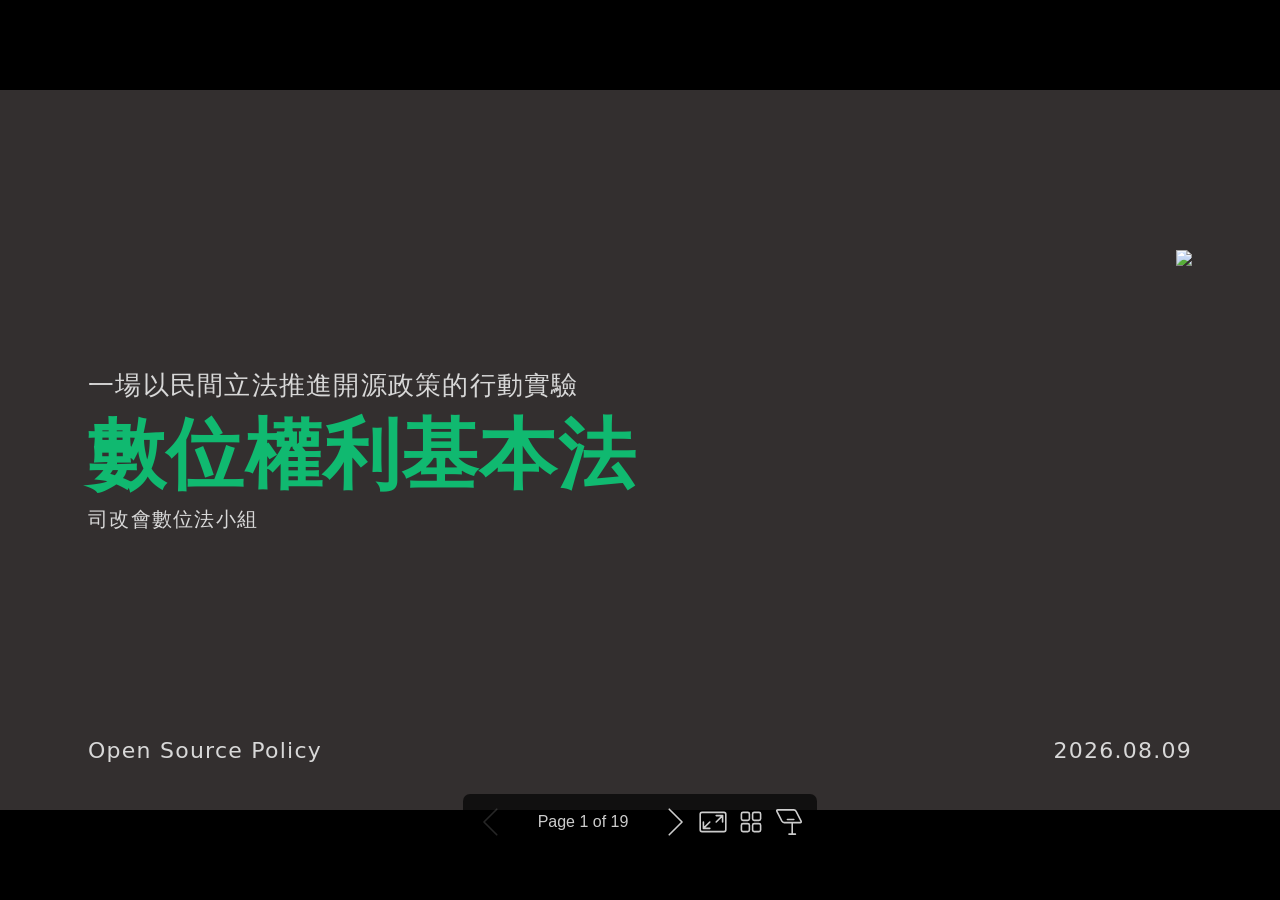
==== commit 03d87f86: "Deploying to gh-pages from @ iunn-sh/jrf-dbr-open-source-policy@3996d103c0bb1392ae0ee266c817e1ad88cf" ====
--- a/index.html
+++ b/index.html
@@ -11,13 +11,7 @@
     <img class='coverBlockRight' height='400px' src='https://raw.githubusercontent.com/iunn-sh/jrf-dbr-open-source-policy/refs/heads/main/media/slide.svg' />
 </div>
 </section>
-</foreignObject></svg><svg data-marpit-svg="" viewBox="0 0 1280 720"><foreignObject width="1280" height="720"><section id="2" data-paginate="true" data-footer="數位權利基本法" data-theme="blavad-green" lang="C" data-marpit-pagination="2" style="--paginate:true;--footer:數位權利基本法;--theme:blavad-green;" data-marpit-pagination-total="17">
-<h1 id="%E9%80%9A%E5%B8%B8%E5%9C%A8%E9%96%8B%E6%BA%90%E5%9C%88%E6%B3%95%E5%BE%8B%E5%B1%AC%E6%80%A7%E7%9A%84%E4%BA%BA%E6%9C%83%E4%BE%86%E8%AC%9B%E6%8E%88%E6%AC%8A">通常在開源圈，法律屬性的人會來講授權</h1>
-<p>政府資料開放授權條款－第1版<br />
-投影片QR Code</p>
-<footer>數位權利基本法</footer>
-</section>
-</foreignObject></svg><svg data-marpit-svg="" viewBox="0 0 1280 720"><foreignObject width="1280" height="720"><section id="3" data-paginate="true" data-footer="數位權利基本法" data-theme="blavad-green" lang="C" data-marpit-pagination="3" style="--paginate:true;--footer:數位權利基本法;--theme:blavad-green;" data-marpit-pagination-total="17">
+</foreignObject></svg><svg data-marpit-svg="" viewBox="0 0 1280 720"><foreignObject width="1280" height="720"><section id="2" data-paginate="true" data-footer="數位權利基本法" data-theme="blavad-green" lang="C" data-marpit-pagination="2" style="--paginate:true;--footer:數位權利基本法;--theme:blavad-green;" data-marpit-pagination-total="19">
 <h1 id="%E4%B8%BB%E9%A1%8C-outline">主題 Outline</h1>
 <div class='flex-horizontal'><div class='flex'>
 <p><b><span class='important'>01 </span>立法倡議作為一種行動</b><br />
@@ -45,15 +39,15 @@
 </div></div>
 <footer>數位權利基本法</footer>
 </section>
-</foreignObject></svg><svg data-marpit-svg="" viewBox="0 0 1280 720"><foreignObject width="1280" height="720"><section id="4" data-paginate="true" data-footer="數位權利基本法" data-theme="blavad-green" lang="C" data-marpit-pagination="4" style="--paginate:true;--footer:數位權利基本法;--theme:blavad-green;" data-marpit-pagination-total="17"><div class='main'>
+</foreignObject></svg><svg data-marpit-svg="" viewBox="0 0 1280 720"><foreignObject width="1280" height="720"><section id="3" data-paginate="true" data-footer="數位權利基本法" data-theme="blavad-green" lang="C" data-marpit-pagination="3" style="--paginate:true;--footer:數位權利基本法;--theme:blavad-green;" data-marpit-pagination-total="19"><div class='main'>
 <h1 id="01">01</h1>
 <h2 id="%E7%AB%8B%E6%B3%95%E5%80%A1%E8%AD%B0%E4%BD%9C%E7%82%BA%E4%B8%80%E7%A8%AE%E8%A1%8C%E5%8B%95">立法倡議作為一種行動</h2>
 <h3 id="%E6%95%B8%E4%BD%8D%E6%AC%8A%E5%88%A9%E5%9F%BA%E6%9C%AC%E6%B3%95%E6%A6%82%E8%AB%96">數位權利基本法概論</h3>
 </div>
 <footer>數位權利基本法</footer>
 </section>
-</foreignObject></svg><svg data-marpit-svg="" viewBox="0 0 1280 720"><foreignObject width="1280" height="720"><section id="5" data-paginate="true" data-footer="數位權利基本法" data-theme="blavad-green" lang="C" data-marpit-pagination="5" style="--paginate:true;--footer:數位權利基本法;--theme:blavad-green;" data-marpit-pagination-total="17">
-<h1 id="%E6%95%B8%E4%BD%8D%E6%AC%8A%E5%88%A9%E5%9F%BA%E6%9C%AC%E6%B3%95%E6%A6%82%E8%AB%96-1">數位權利基本法概論</h1>
+</foreignObject></svg><svg data-marpit-svg="" viewBox="0 0 1280 720"><foreignObject width="1280" height="720"><section id="4" data-paginate="true" data-footer="數位權利基本法" data-theme="blavad-green" lang="C" data-marpit-pagination="4" style="--paginate:true;--footer:數位權利基本法;--theme:blavad-green;" data-marpit-pagination-total="19">
+<h1 id="%E6%95%B8%E4%BD%8D%E6%AC%8A%E5%88%A9%E5%9F%BA%E6%9C%AC%E6%B3%95-30">數位權利基本法 <code>3.0</code></h1>
 <div class='flex-horizontal'><div class='flex'>
 <p><b class='important'>第一章 人民之數位權利</b></p>
 <p>第1條（立法目的）<br />
@@ -74,13 +68,13 @@
 第14條（避免助長對特定事業之依賴性）<br />
 第15條（數位轉型之社會責任）<br />
 第16條（非營利團體之支持）<br />
-第17條（公共程式原則）<br />
-第18條（健全數位環境之落實）<br />
+第17條（公共程式原則） <img class="emoji" draggable="false" alt="🔖" src="https://cdn.jsdelivr.net/gh/jdecked/twemoji@17.0.3/assets/svg/1f516.svg" data-marp-twemoji=""/><br />
+第18條（健全數位環境之落實） <img class="emoji" draggable="false" alt="🔖" src="https://cdn.jsdelivr.net/gh/jdecked/twemoji@17.0.3/assets/svg/1f516.svg" data-marp-twemoji=""/><br />
 第19條（施行日期）</p>
 </div></div>
 <footer>數位權利基本法</footer>
 </section>
-</foreignObject></svg><svg data-marpit-svg="" viewBox="0 0 1280 720"><foreignObject width="1280" height="720"><section id="6" data-paginate="true" data-footer="數位權利基本法" data-theme="blavad-green" lang="C" data-marpit-pagination="6" style="--paginate:true;--footer:數位權利基本法;--theme:blavad-green;" data-marpit-pagination-total="17">
+</foreignObject></svg><svg data-marpit-svg="" viewBox="0 0 1280 720"><foreignObject width="1280" height="720"><section id="5" data-paginate="true" data-footer="數位權利基本法" data-theme="blavad-green" lang="C" data-marpit-pagination="5" style="--paginate:true;--footer:數位權利基本法;--theme:blavad-green;" data-marpit-pagination-total="19">
 <div class='main'>
 <h1 id="02">02</h1>
 <h2 id="%E9%96%8B%E6%BA%90%E6%94%BF%E7%AD%96">開源政策</h2>
@@ -88,12 +82,16 @@
 </div>
 <footer>數位權利基本法</footer>
 </section>
-</foreignObject></svg><svg data-marpit-svg="" viewBox="0 0 1280 720"><foreignObject width="1280" height="720"><section id="7" data-paginate="true" data-footer="數位權利基本法" data-theme="blavad-green" lang="C" data-marpit-pagination="7" style="--paginate:true;--footer:數位權利基本法;--theme:blavad-green;" data-marpit-pagination-total="17">
-<pre><code>白話文案例
-</code></pre>
-<footer>數位權利基本法</footer>
-</section>
-</foreignObject></svg><svg data-marpit-svg="" viewBox="0 0 1280 720"><foreignObject width="1280" height="720"><section id="8" data-paginate="true" data-footer="數位權利基本法" data-theme="blavad-green" lang="C" data-marpit-pagination="8" style="--paginate:true;--footer:數位權利基本法;--theme:blavad-green;" data-marpit-pagination-total="17">
+</foreignObject></svg><svg data-marpit-svg="" viewBox="0 0 1280 720"><foreignObject width="1280" height="720"><section id="6" data-paginate="true" data-footer="數位權利基本法" data-theme="blavad-green" lang="C" data-marpit-pagination="6" style="--paginate:true;--footer:數位權利基本法;--theme:blavad-green;" data-marpit-pagination-total="19">
+<h2 id="%E5%85%AC%E5%85%B1%E6%A8%99%E6%A1%88%E5%A6%82%E4%BD%95%E7%AF%89%E6%88%90%E7%A7%81%E6%9C%89%E8%AD%B7%E5%9F%8E%E6%B2%B3%E5%BE%9Elawsnote-vs-%E6%B3%95%E6%BA%90%E4%B8%83%E6%B3%95%E4%BE%B5%E6%AC%8A%E6%A1%88%E7%9C%8B%E5%8F%B0%E7%81%A3%E6%95%B8%E4%BD%8D%E5%89%B5%E6%96%B0%E7%9A%84%E4%B8%8B%E4%B8%80%E6%AD%A5"><a href="https://vocus.cc/article/686172a4fd89780001c3e3ad">公共標案如何築成私有護城河？從Lawsnote vs 法源｜七法侵權案看台灣數位創新的下一步</a></h2>
+<p>賈斯伯的法律攻防筆記 2026.03.15</p>
+<p>政府採購案是機關運用公帑滿足公務或公共政策需求之核心手段，而預算的來源，則是人民繳納的稅金。因此，其履約的成果，特別是當其成果是為了促進「資訊公開」與「法治普及」時，就不得不考量是否應受憲法平等原則之拘束，確保全民能平等地近用。</p>
+<p>綜合前述分析，我們可以看到，一審法院最終選擇了採信法源公司的觀點，並透過法律上的「切割」邏輯，肯認了其「法源法律網」上資料的私有權利。這個判決的直接結果是：法源公司基於其長年承攬政府標案所累積的資料庫與技術優勢，成功地將其「加值成果」—無論該加值的程度與創意性有多大的爭議—在法律上轉化為一個受保護的、可以用來發動攻擊的私有財產，並藉此一舉將市場上具備威脅性的新創競爭者排除出去。</p>
+<p>然而，這個看似保障「辛勤投入」、懲罰「抄捷徑」的判決，卻引出了一個更深層、也更令人不安的核心矛盾：<strong>一個由政府出資、理應為了公共利益而建置的國家級數位基礎設施（全國法規資料庫），其最直接的衍生成果，為何最終沒有回歸全民共享，反而成為了特定廠商的私有資產，甚至變成一道阻礙市場競爭與後進者創新的法律高牆？</strong></p>
+<p><strong>當國家投入鉅額預算，目標是為了促進「資訊公開」與「法治普及」時，我們是否也應同時要求，國家有責任防止其採購行為，意外地催生出一個憑藉公共資源而壯大的市場壟斷者？</strong></p>
+<footer>數位權利基本法</footer>
+</section>
+</foreignObject></svg><svg data-marpit-svg="" viewBox="0 0 1280 720"><foreignObject width="1280" height="720"><section id="7" data-paginate="true" data-footer="數位權利基本法" data-theme="blavad-green" lang="C" data-marpit-pagination="7" style="--paginate:true;--footer:數位權利基本法;--theme:blavad-green;" data-marpit-pagination-total="19">
 <h1 id="%E5%85%AC%E5%85%B1%E7%A8%8B%E5%BC%8F-public-code">公共程式 Public Code</h1>
 <div class='flex-horizontal'><div class='flex'>
 <p><a href="https://ocf.tw/p/pmpc/">公共程式是什麼</a></p>
@@ -117,49 +115,98 @@
 </div></div>
 <footer>數位權利基本法</footer>
 </section>
-</foreignObject></svg><svg data-marpit-svg="" viewBox="0 0 1280 720"><foreignObject width="1280" height="720"><section id="9" data-paginate="true" data-footer="數位權利基本法" data-theme="blavad-green" lang="C" data-marpit-pagination="9" style="--paginate:true;--footer:數位權利基本法;--theme:blavad-green;" data-marpit-pagination-total="17">
-<h1 id="%E6%9C%89%E8%AA%B0%E5%81%9A%E5%88%B0%E9%81%8E%E5%85%AC%E5%85%B1%E7%A8%8B%E5%BC%8F">有誰做到過「公共程式」</h1>
-<pre><code>TBD
-</code></pre>
-<footer>數位權利基本法</footer>
-</section>
-</foreignObject></svg><svg data-marpit-svg="" viewBox="0 0 1280 720"><foreignObject width="1280" height="720"><section id="10" data-paginate="true" data-footer="數位權利基本法" data-theme="blavad-green" lang="C" data-marpit-pagination="10" style="--paginate:true;--footer:數位權利基本法;--theme:blavad-green;" data-marpit-pagination-total="17">
+</foreignObject></svg><svg data-marpit-svg="" viewBox="0 0 1280 720"><foreignObject width="1280" height="720"><section id="8" data-paginate="true" data-footer="數位權利基本法" data-theme="blavad-green" lang="C" data-marpit-pagination="8" style="--paginate:true;--footer:數位權利基本法;--theme:blavad-green;" data-marpit-pagination-total="19">
+<h1 id="%E5%85%AC%E5%85%B1%E7%A8%8B%E5%BC%8F%E6%A8%99%E6%BA%96-standard-for-public-code">公共程式標準 Standard for Public Code</h1>
+<p><a href="https://translations.standardforpubliccode.org/zh_Hant_TW/criteria/">準則</a> | <a href="https://www.standardforpubliccode.org/criteria/">Criteria</a></p>
+<div class='flex-horizontal'><div class='flex'>
+<ol>
+<li>原始碼要開放<br />Code in the open</li>
+<li>政策與原始碼要合捆<br />Bundle policy and source code</li>
+<li>程式基底要可重複使用且可移植<br />Make the codebase reusable and portable</li>
+<li>歡迎貢獻者<br />Welcome contributors</li>
+<li>貢獻要容易<br />Make contributing easy</li>
+<li>維護版本控制<br />Maintain version control</li>
+<li>要求審查貢獻內容<br />Require review of contributions</li>
+<li>程式基底要有目標文件<br />Document codebase objectives</li>
+</ol>
+</div><div class='flex'>
+<ol start="9">
+<li>程式碼要有文件<br />Document the code</li>
+<li>使用白話的英語<br />Use plain English</li>
+<li>採用開放標準<br />Use open standards</li>
+<li>使用持續整合<br />Use continuous integration</li>
+<li>發行採用開放授權<br />Publish with an open license</li>
+<li>程式基底可查詢得到<br />Make the codebase findable</li>
+<li>風格要前後一致<br />Use a coherent style</li>
+<li>記錄程式基底成熟度<br />Document codebase maturity</li>
+</ol>
+</div></div>
+<footer>數位權利基本法</footer>
+</section>
+</foreignObject></svg><svg data-marpit-svg="" viewBox="0 0 1280 720"><foreignObject width="1280" height="720"><section id="9" data-paginate="true" data-footer="數位權利基本法" data-theme="blavad-green" lang="C" data-marpit-pagination="9" style="--paginate:true;--footer:數位權利基本法;--theme:blavad-green;" data-marpit-pagination-total="19">
+<h2 id="%E8%87%BA%E7%81%A3%E7%A4%BE%E4%BA%A4%E8%B7%9D%E9%9B%A2app%E9%96%8B%E6%BA%90%E8%AD%B0%E9%A1%8C%E7%82%BA%E4%BD%95%E6%BC%94%E8%AE%8A%E7%82%BA%E5%85%AC%E9%97%9C%E5%8D%B1%E6%A9%9F"><a href="">《臺灣社交距離》App開源議題，為何演變為公關危機？</a></h2>
+<p>數位時代 2021.07.19</p>
+<p>自從台灣今年五月底爆發COVID-19疫情以來，民間g0v社群持續發起與討論各項資訊建設，尤其是與隱私相關的議題，涵蓋了各種實聯制與《臺灣社交距離》App。由於這些軟體是為了控制疫情，與公眾利益高度相關，又容易有蒐集個資的疑慮，既然台灣人工智慧實驗室聲稱《臺灣社交距離》App是「公開原始碼」，這自然是供公眾檢視的最好方式。</p>
+<p>癥結在於，《臺灣社交距離》App原始碼目前僅提供給國際防疫團隊，而不是對外全面公開。儘管，這確實是許多商業公司對外開源內部專案之前，常見的過渡期手段，但在公關用詞上，確實是太早使用「公開原始碼」一詞。</p>
+<p>此外，台灣人工智慧實驗室在該討論串中，除了未曾主動揭露進度外，也僅重複提及過往新聞稿內容與既有進度，再加上假帳號的嘲諷留言，更是火上加油。...</p>
+<p>最終，台灣人工智慧實驗室則在引發社群巨大質疑聲浪的一天以後，正式公開了《臺灣社交距離》App原始碼，實踐了對社群的承諾，值得嘉許。</p>
+<footer>數位權利基本法</footer>
+</section>
+</foreignObject></svg><svg data-marpit-svg="" viewBox="0 0 1280 720"><foreignObject width="1280" height="720"><section id="10" data-paginate="true" data-footer="數位權利基本法" data-theme="blavad-green" lang="C" data-marpit-pagination="10" style="--paginate:true;--footer:數位權利基本法;--theme:blavad-green;" data-marpit-pagination-total="19">
 <h1 id="%E5%85%AC%E5%85%B1%E7%A8%8B%E5%BC%8F%E5%8E%9F%E5%89%87">公共程式原則</h1>
 <p>數位權利基本法 §17</p>
-<footer>數位權利基本法</footer>
-</section>
-</foreignObject></svg><svg data-marpit-svg="" viewBox="0 0 1280 720"><foreignObject width="1280" height="720"><section id="11" data-paginate="true" data-footer="數位權利基本法" data-theme="blavad-green" lang="C" data-marpit-pagination="11" style="--paginate:true;--footer:數位權利基本法;--theme:blavad-green;" data-marpit-pagination-total="17">
-<pre><code>白話文案例
-</code></pre>
-<footer>數位權利基本法</footer>
-</section>
-</foreignObject></svg><svg data-marpit-svg="" viewBox="0 0 1280 720"><foreignObject width="1280" height="720"><section id="12" data-paginate="true" data-footer="數位權利基本法" data-theme="blavad-green" lang="C" data-marpit-pagination="12" style="--paginate:true;--footer:數位權利基本法;--theme:blavad-green;" data-marpit-pagination-total="17">
-<h1 id="game-on">Game On</h1>
-<p>利害關係人Panel</p>
-<table>
-<thead>
-<tr>
-<th style="text-align:center">標案公司（乙方）</th>
-<th style="text-align:center">政府（甲方）</th>
-<th style="text-align:center">路過公民＋納稅人</th>
-</tr>
-</thead>
-<tbody>
-<tr>
-<td style="text-align:center"><img src="https://raw.githubusercontent.com/twitter/twemoji/gh-pages/svg/1f343.svg" alt="" style="width:300px;" /></td>
-<td style="text-align:center"><img src="https://raw.githubusercontent.com/twitter/twemoji/gh-pages/svg/1f525.svg" alt="" style="width:280px;" /></td>
-<td style="text-align:center"><img src="https://raw.githubusercontent.com/twitter/twemoji/gh-pages/svg/1f4a7.svg" alt="" style="width:290px;" /></td>
-</tr>
-</tbody>
-</table>
-<footer>數位權利基本法</footer>
-</section>
-</foreignObject></svg><svg data-marpit-svg="" viewBox="0 0 1280 720"><foreignObject width="1280" height="720"><section id="13" data-paginate="true" data-footer="數位權利基本法" data-theme="blavad-green" lang="C" data-marpit-pagination="13" style="--paginate:true;--footer:數位權利基本法;--theme:blavad-green;" data-marpit-pagination-total="17">
+<ol>
+<li>主管機關自行或委外建置之軟體、人工智慧模型和資訊系統，其規格、架構、模型、原始碼，以主動公開為原則。</li>
+<li>前項情形，如主管機關係委外建置，得指定受託人使用或建置通用之開放原始碼元件。</li>
+</ol>
+<footer>數位權利基本法</footer>
+</section>
+</foreignObject></svg><svg data-marpit-svg="" viewBox="0 0 1280 720"><foreignObject width="1280" height="720"><section id="11" data-paginate="true" data-footer="數位權利基本法" data-theme="blavad-green" lang="C" data-marpit-pagination="11" style="--paginate:true;--footer:數位權利基本法;--theme:blavad-green;" data-marpit-pagination-total="19">
+<h1 id="open-source-ai-definition-10"><a href="https://opensource.org/ai/open-source-ai-definition">Open Source AI Definition</a> <code>1.0</code></h1>
+<p>Open Source Initiative (OSI)</p>
+<blockquote>
+<p>For machine learning systems,</p>
+<ul>
+<li>An <strong>AI model</strong> consists of the model architecture, model parameters (including weights) and inference code for running the model.</li>
+<li><strong>AI weights</strong> are the set of learned parameters that overlay the model architecture to produce an output from a given input.</li>
+</ul>
+</blockquote>
+<blockquote>
+<p>The preferred form to make modifications to machine learning systems also applies to these individual components. “Open Source models” and “Open Source weights” must include the <strong>data information</strong> and <strong>code used to derive those parameters</strong>.</p>
+</blockquote>
+<blockquote>
+<p>The Open Source AI Definition does not require a specific legal mechanism for assuring that the model parameters are freely available to all. They may be free by their nature or a license or other legal instrument may be required to ensure their freedom. We expect this will become clearer over time, once the legal system has had more opportunity to address Open Source AI systems.</p>
+</blockquote>
+<footer>數位權利基本法</footer>
+</section>
+</foreignObject></svg><svg data-marpit-svg="" viewBox="0 0 1280 720"><foreignObject width="1280" height="720"><section id="12" data-paginate="true" data-footer="數位權利基本法" data-theme="blavad-green" lang="C" data-marpit-pagination="12" style="--paginate:true;--footer:數位權利基本法;--theme:blavad-green;" data-marpit-pagination-total="19">
+<h2 id="open-weight%E6%88%90ai%E6%96%B0%E6%88%B0%E5%A0%B425%E5%AE%B6%E7%A7%91%E6%8A%80%E4%BC%81%E6%A5%AD%E7%B1%B2%E7%BE%8E%E5%9C%8B%E6%94%BF%E5%BA%9C%E9%AC%86%E7%B6%81%E9%99%90%E5%88%B6"><a href="https://technews.tw/2026/07/25/open-weight-ai-new-battlefield-25-tech-companies-urge-us-government-relax-restrictions/">Open Weight成AI新戰場！25家科技企業籲美國政府鬆綁限制</a></h2>
+<p>科技新報 2026.07.25</p>
+<p>由輝達、微軟、Meta、IBM等約25家科技企業及組織，共同發布《Open Weights and American AI Leadership》公開信，呼籲美國政府支持開放權重（Open-weight）AI模型發展，並避免過早限制可供下載的AI模型。聯署企業認為，美國AI的領導地位，不應只建立在少數封閉模型，而是打造完整且具競爭力的AI生態系，讓更多企業、研究機構及開發者參與創新。</p>
+<p>開放權重模型與傳統開源（Open Source）並不完全相同。完整開源通常會公開程式碼、訓練資料、模型權重及開發流程；開放權重則主要提供模型訓練完成後的權重參數，讓開發者可自行下載、部署及微調模型，但不一定公開訓練資料、完整程式碼或訓練方法。</p>
+<p>聯署企業認為，此舉可降低 AI 開發門檻與成本，帶動晶片、雲端、軟體及應用服務等產業競爭，加速AI技術落地。</p>
+<p>不過，開放權重模型也伴隨安全與智慧財產權疑慮。由於模型權重可供下載與修改，外界擔心可能遭用於生成惡意內容、繞過安全機制，甚至透過模型蒸餾複製其他模型能力。</p>
+<p>公開信則主張，讓更多研究人員共同檢視模型，有助於提早發現漏洞、提升系統透明度；至於侵權或惡意使用，應透過法律及商業機制規範，而非全面限制開放權重模型發展。</p>
+<footer>數位權利基本法</footer>
+</section>
+</foreignObject></svg><svg data-marpit-svg="" viewBox="0 0 1280 720"><foreignObject width="1280" height="720"><section id="13" data-paginate="true" data-footer="數位權利基本法" data-theme="blavad-green" lang="C" data-marpit-pagination="13" style="--paginate:true;--footer:數位權利基本法;--theme:blavad-green;" data-marpit-pagination-total="19">
 <h1 id="%E5%81%A5%E5%85%A8%E6%95%B8%E4%BD%8D%E7%92%B0%E5%A2%83%E4%B9%8B%E8%90%BD%E5%AF%A6">健全數位環境之落實</h1>
 <p>數位權利基本法 §18</p>
-<footer>數位權利基本法</footer>
-</section>
-</foreignObject></svg><svg data-marpit-svg="" viewBox="0 0 1280 720"><foreignObject width="1280" height="720"><section id="14" data-paginate="true" data-footer="數位權利基本法" data-theme="blavad-green" lang="C" data-marpit-pagination="14" style="--paginate:true;--footer:數位權利基本法;--theme:blavad-green;" data-marpit-pagination-total="17">
+<p>為發展數位時代自由民主之社會韌性，主管機關應積極制定法規與政策，具體促進以下方面之發展：</p>
+<ol>
+<li>推動<strong>開放科技</strong>與<strong>開放標準</strong>。</li>
+<li>推動數位服務、軟硬體產品間之共通性、資料可攜性及相容性。</li>
+<li>推動<strong>開放文化</strong>、維護<strong>數位公共領域</strong>與<strong>數位公共財</strong>。</li>
+<li>推動公民互助與鼓勵公民參與。</li>
+<li>推動數位資源合理再分配，鼓勵建構多元、多中心化之技術架構與基礎設施。</li>
+<li>發揚多元、流動、可塑的數位文化。</li>
+<li>發展新興技術以促進隱私權、資訊自主權等數位人權之具體落實。</li>
+<li>消弭因經濟、身心障礙、年齡、地理位置等因素所致的數位落差。</li>
+<li>維護身心障礙者之權益，保障其平等參與社會、政治、經濟、文化等之機會，促進其自立及發展。</li>
+</ol>
+<footer>數位權利基本法</footer>
+</section>
+</foreignObject></svg><svg data-marpit-svg="" viewBox="0 0 1280 720"><foreignObject width="1280" height="720"><section id="14" data-paginate="true" data-footer="數位權利基本法" data-theme="blavad-green" lang="C" data-marpit-pagination="14" style="--paginate:true;--footer:數位權利基本法;--theme:blavad-green;" data-marpit-pagination-total="19">
 <div class='main'>
 <h1 id="03">03</h1>
 <h2 id="%E7%90%86%E5%BF%B5%E5%A6%82%E4%BD%95%E5%85%B7%E7%8F%BE%E5%8C%96">理念如何具現化</h2>
@@ -167,14 +214,72 @@
 </div>
 <footer>數位權利基本法</footer>
 </section>
-</foreignObject></svg><svg data-marpit-svg="" viewBox="0 0 1280 720"><foreignObject width="1280" height="720"><section id="15" data-paginate="true" data-footer="數位權利基本法" data-theme="blavad-green" lang="C" data-marpit-pagination="15" style="--paginate:true;--footer:數位權利基本法;--theme:blavad-green;" data-marpit-pagination-total="17">
-<pre><code>TBD
-</code></pre>
-<footer>數位權利基本法</footer>
-</section>
-</foreignObject></svg><svg data-marpit-svg="" viewBox="0 0 1280 720"><foreignObject width="1280" height="720"><section id="16" data-class="cover" data-theme="blavad-green" lang="C" class="cover" style="--class:cover;--theme:blavad-green;"><div class='coverBlockCenter'><div class='coverModuleName'>數位權利基本法</div><div class='coverCourseName important'>感謝參與</div><div class='coverAuthor'>任何想法 & 合作 ✉️ <code>contact@jrf.org.tw</code></div></div><img class='coverFooterLeft' height='60px' src='' />
-</section>
-</foreignObject></svg><svg data-marpit-svg="" viewBox="0 0 1280 720"><foreignObject width="1280" height="720"><section id="17" data-paginate="true" data-footer="數位權利基本法" data-theme="blavad-green" lang="C" data-marpit-pagination="17" style="--paginate:true;--footer:數位權利基本法;--theme:blavad-green;" data-marpit-pagination-total="17">
+</foreignObject></svg><svg data-marpit-svg="" viewBox="0 0 1280 720"><foreignObject width="1280" height="720"><section id="15" data-paginate="true" data-footer="數位權利基本法" data-theme="blavad-green" lang="C" data-marpit-pagination="15" style="--paginate:true;--footer:數位權利基本法;--theme:blavad-green;" data-marpit-pagination-total="19">
+<h1 id="%E4%BB%A5%E5%85%AC%E5%85%B1%E7%A8%8B%E5%BC%8F%E5%8E%9F%E5%89%87%E7%82%BA%E4%BE%8B--%E5%88%A9%E5%AE%B3%E9%97%9C%E4%BF%82%E4%BA%BA%E6%80%8E%E9%BA%BC%E7%9C%8B">以公共程式原則為例 — 利害關係人怎麼看？</h1>
+<p>數位權利基本法 §17</p>
+<ol>
+<li>主管機關自行或委外建置之<strong>軟體</strong>、<strong>人工智慧模型</strong>和<strong>資訊系統</strong>，其<strong>規格</strong>、<strong>架構</strong>、<strong>模型</strong>、<strong>原始碼</strong>，以主動公開為原則。</li>
+<li>前項情形，如主管機關係委外建置，得指定受託人<strong>使用或建置通用之開放原始碼元件</strong>。</li>
+</ol>
+
+<table>
+<thead>
+<tr>
+<th style="text-align:center">標案公司（乙方）</th>
+<th style="text-align:center">政府（甲方）</th>
+<th style="text-align:center">路過公民＋納稅人</th>
+</tr>
+</thead>
+<tbody>
+<tr>
+<td style="text-align:center"><img src="https://raw.githubusercontent.com/twitter/twemoji/gh-pages/svg/1f343.svg" alt="" style="width:150px;" /></td>
+<td style="text-align:center"><img src="https://raw.githubusercontent.com/twitter/twemoji/gh-pages/svg/1f525.svg" alt="" style="width:140px;" /></td>
+<td style="text-align:center"><img src="https://raw.githubusercontent.com/twitter/twemoji/gh-pages/svg/1f4a7.svg" alt="" style="width:145px;" /></td>
+</tr>
+</tbody>
+</table>
+<footer>數位權利基本法</footer>
+</section>
+</foreignObject></svg><svg data-marpit-svg="" viewBox="0 0 1280 720"><foreignObject width="1280" height="720"><section id="16" data-paginate="true" data-footer="數位權利基本法" data-theme="blavad-green" lang="C" data-marpit-pagination="16" style="--paginate:true;--footer:數位權利基本法;--theme:blavad-green;" data-marpit-pagination-total="19">
+<h2 id="%E6%B7%B1%E5%85%A5%E8%A1%9B%E7%A6%8F%E9%83%A8%E5%A7%94%E5%A4%96%E8%A8%88%E7%95%AB%E6%8E%88%E6%AC%8A%E7%88%AD%E8%AD%B0%E4%BA%8B%E4%BB%B6%E5%A7%8B%E6%9C%AB%E6%94%BF%E5%BA%9C%E6%A9%9F%E6%A7%8B%E6%93%81%E6%8A%B1%E9%96%8B%E6%BA%90%E7%9A%84%E4%B8%80%E5%A0%82%E5%BF%85%E4%BF%AE%E8%AA%B2"><a href="https://www.ithome.com.tw/news/168685">【深入衛福部委外計畫授權爭議事件始末】政府機構擁抱開源的一堂必修課</a></h2>
+<p>iThome 2025.05.02</p>
+<p>時間回到4月19日下午2點半，這起授權爭議事件的曝光，源自一位長期投身醫療資訊標準FHIR的開源社群工程師，他在自己的臉書上貼文，揭露衛福部資訊處委託工研院執行「次世代數位醫療平臺專案辦公室」計畫，有兩大不當授權爭議，迅速引爆臺灣開源社群的怒氣，數千人轉發。...衛福部於4月19日當天晚間7點半發文，回應已立即要求開發單位進行調查，並限期內完整說明，同時也主動聯繫美國開發單位美國衛健研究局（AHRQ），說明專案授權的使用情況。</p>
+<p>工研院則在隔天，4月20日晚間發表道歉聲明，針對授權聲明不清的爭議提出說明，並說明啟動補正，但沒有對另一項逕行禁止特定人使用的爭議提出回應，聲明中也沒有說明後續如何強化團隊開源軟體授權認知和授權控管。...</p>
+<p>根據該社群工程師的在臉書上的說明，這次事件主要有2大爭議，第一是授權聲明未標注。這位社群工程師於4月13日時發現，「次世代數位醫療平臺專案辦公室」計畫官方網站「臺灣醫療資訊標準大平臺」中，上架了一份儲存在工研院承包單位GitHub賬號下的健保申報規則原始碼，完全複製了美國衛健研究局（AHRQ）開源專案CQL-Testing-Framework程式碼來改作，卻全部刪除了應有的授權聲明，連README說明檔也一字不漏挪用、未附上授權聲明。這名工程師認為，此舉即是抄襲，並在臉書上發文說明。</p>
+<p>幾天後，工研院承包團隊修改了GitHub上這個爭議CQL專案的授權檔，但沒有引用原始作者的授權檔案，而是複製網路範本檔案再貼上，連範例姓名都沒改，此舉同樣不符原作的授權條款。披露的工程師便在爭議CQL專案開一個「issue」討論區，提出相關建議。</p>
+<footer>數位權利基本法</footer>
+</section>
+</foreignObject></svg><svg data-marpit-svg="" viewBox="0 0 1280 720"><foreignObject width="1280" height="720"><section id="17" data-paginate="true" data-footer="數位權利基本法" data-theme="blavad-green" lang="C" data-marpit-pagination="17" style="--paginate:true;--footer:數位權利基本法;--theme:blavad-green;" data-marpit-pagination-total="19">
+<h1 id="ai%E6%99%82%E4%BB%A3%E9%82%84%E7%BC%BA%E4%BB%80%E9%BA%BC">AI時代，還缺什麼？</h1>
+<p>規範 / 指引</p>
+<ul>
+<li><a href="https://law.moj.gov.tw/LawClass/LawAll.aspx?PCode=I0020026">政府資訊公開法</a> 2005.12.28</li>
+<li><a href="https://data.gov.tw/license">政府資料開放授權條款－第1版</a> 2015.07.27</li>
+<li><a href="https://law.moda.gov.tw/LawContent.aspx?id=FL069327">行政院及所屬各級機關政府資料開放作業原則</a> 2023.01.19</li>
+<li><a href="https://www.ey.gov.tw/Page/5A8A0CB5B41DA11E/1d54cc87-5a13-45bd-b679-d901abbb0475">臺灣開放政府國家行動方案</a> 2025.04.02</li>
+<li><a href="https://taic.moda.gov.tw/content/license">臺灣主權AI訓練語料授權條款－第1版</a> 2026.02.20</li>
+<li><a href="https://moda.gov.tw/digital-affairs/democracy-network/services/19352">公部門開源軟體應用參考手冊</a> 2026.04.02</li>
+</ul>
+<p>如果我是</p>
+<ul>
+<li>政府（承辦）</li>
+<li>標案公司（人員）</li>
+<li>納稅人</li>
+<li>民間人士（團體）：立法倡議 <img class="emoji" draggable="false" alt="⬅️" src="https://cdn.jsdelivr.net/gh/jdecked/twemoji@17.0.3/assets/svg/2b05.svg" data-marp-twemoji=""/></li>
+</ul>
+<footer>數位權利基本法</footer>
+</section>
+</foreignObject></svg><svg data-marpit-svg="" viewBox="0 0 1280 720"><foreignObject width="1280" height="720"><section id="18" data-class="cover" data-theme="blavad-green" lang="C" class="cover" style="--class:cover;--theme:blavad-green;"><div class='coverBlockCenter'>
+    <div class='coverModuleName'>數位權利基本法</div>
+    <div class='coverCourseName important'>感謝參與</div>
+    <div class='coverAuthor'>任何想法 & 合作 ✉️ <code>contact@jrf.org.tw</code></div>
+</div>
+<div class='flex-horizontal'>
+    <div class='flex'></div>
+    <img class='coverBlockRight' height='400px' src='https://raw.githubusercontent.com/iunn-sh/jrf-dbr-open-source-policy/refs/heads/main/media/slide.svg' />
+</div>
+</section>
+</foreignObject></svg><svg data-marpit-svg="" viewBox="0 0 1280 720"><foreignObject width="1280" height="720"><section id="19" data-paginate="true" data-footer="數位權利基本法" data-theme="blavad-green" lang="C" data-marpit-pagination="19" style="--paginate:true;--footer:數位權利基本法;--theme:blavad-green;" data-marpit-pagination-total="19">
 <h1 id="%E4%BB%A5%E4%B8%8A-powered-by">以上 Powered By</h1>
 <p>Github <a href="https://github.com/iunn-sh/jrf-dbr-open-source-policy">iunn-sh/jrf-dbr-open-source-policy</a> <img src="https://img.shields.io/github/license/iunn-sh/jrf-dbr-open-source-policy?style=flat-square" alt="GitHub License" /></p>
 <table>
@@ -207,5 +312,16 @@
 <footer>數位權利基本法</footer>
 </section>
 <script>!function(){"use strict";const t={h1:{proto:()=>HTMLHeadingElement,attrs:{role:"heading","aria-level":"1"},style:"display: block; font-size: 2em; margin-block-start: 0.67em; margin-block-end: 0.67em; margin-inline-start: 0px; margin-inline-end: 0px; font-weight: bold;"},h2:{proto:()=>HTMLHeadingElement,attrs:{role:"heading","aria-level":"2"},style:"display: block; font-size: 1.5em; margin-block-start: 0.83em; margin-block-end: 0.83em; margin-inline-start: 0px; margin-inline-end: 0px; font-weight: bold;"},h3:{proto:()=>HTMLHeadingElement,attrs:{role:"heading","aria-level":"3"},style:"display: block; font-size: 1.17em; margin-block-start: 1em; margin-block-end: 1em; margin-inline-start: 0px; margin-inline-end: 0px; font-weight: bold;"},h4:{proto:()=>HTMLHeadingElement,attrs:{role:"heading","aria-level":"4"},style:"display: block; margin-block-start: 1.33em; margin-block-end: 1.33em; margin-inline-start: 0px; margin-inline-end: 0px; font-weight: bold;"},h5:{proto:()=>HTMLHeadingElement,attrs:{role:"heading","aria-level":"5"},style:"display: block; font-size: 0.83em; margin-block-start: 1.67em; margin-block-end: 1.67em; margin-inline-start: 0px; margin-inline-end: 0px; font-weight: bold;"},h6:{proto:()=>HTMLHeadingElement,attrs:{role:"heading","aria-level":"6"},style:"display: block; font-size: 0.67em; margin-block-start: 2.33em; margin-block-end: 2.33em; margin-inline-start: 0px; margin-inline-end: 0px; font-weight: bold;"},span:{proto:()=>HTMLSpanElement},pre:{proto:()=>HTMLElement,style:"display: block; font-family: monospace; white-space: pre; margin: 1em 0; --marp-auto-scaling-white-space: pre;"}},e="data-marp-auto-scaling-wrapper",i="data-marp-auto-scaling-svg",n="data-marp-auto-scaling-container";class s extends HTMLElement{container;containerSize;containerObserver;svg;svgComputedStyle;svgPreserveAspectRatio="xMinYMid meet";wrapper;wrapperSize;wrapperObserver;constructor(){super();const t=t=>([e])=>{const{width:i,height:n}=e.contentRect;this[t]={width:i,height:n},this.updateSVGRect()};this.attachShadow({mode:"open"}),this.containerObserver=new ResizeObserver(t("containerSize")),this.wrapperObserver=new ResizeObserver((...e)=>{t("wrapperSize")(...e),this.flushSvgDisplay()})}static get observedAttributes(){return["data-downscale-only"]}connectedCallback(){this.shadowRoot.innerHTML=`\n<style>\n  svg[${i}] { display: block; width: 100%; height: auto; vertical-align: top; }\n  span[${n}] { display: table; white-space: var(--marp-auto-scaling-white-space, nowrap); width: max-content; }\n</style>\n<div ${e}>\n  <svg part="svg" ${i}>\n    <foreignObject><span ${n}><slot></slot></span></foreignObject>\n  </svg>\n</div>\n    `.split(/\n\s*/).join(""),this.wrapper=this.shadowRoot.querySelector(`div[${e}]`)??void 0;const t=this.svg;this.svg=this.wrapper?.querySelector(`svg[${i}]`)??void 0,this.svg!==t&&(this.svgComputedStyle=this.svg?window.getComputedStyle(this.svg):void 0),this.container=this.svg?.querySelector(`span[${n}]`)??void 0,this.observe()}disconnectedCallback(){this.svg=void 0,this.svgComputedStyle=void 0,this.wrapper=void 0,this.container=void 0,this.observe()}attributeChangedCallback(){this.observe()}flushSvgDisplay(){const{svg:t}=this;t&&(t.style.display="inline",requestAnimationFrame(()=>{t.style.display=""}))}observe(){this.containerObserver.disconnect(),this.wrapperObserver.disconnect(),this.wrapper&&this.wrapperObserver.observe(this.wrapper),this.container&&this.containerObserver.observe(this.container),this.svgComputedStyle&&this.observeSVGStyle(this.svgComputedStyle)}observeSVGStyle(t){const e=()=>{const i=(()=>{const e=t.getPropertyValue("--preserve-aspect-ratio");if(e)return e.trim();return`x${(({textAlign:t,direction:e})=>{if(t.endsWith("left"))return"Min";if(t.endsWith("right"))return"Max";if("start"===t||"end"===t){let i="rtl"===e;return"end"===t&&(i=!i),i?"Max":"Min"}return"Mid"})(t)}YMid meet`})();i!==this.svgPreserveAspectRatio&&(this.svgPreserveAspectRatio=i,this.updateSVGRect()),t===this.svgComputedStyle&&requestAnimationFrame(e)};e()}updateSVGRect(){let t=Math.ceil(this.containerSize?.width??0);const e=Math.ceil(this.containerSize?.height??0);void 0!==this.dataset.downscaleOnly&&(t=Math.max(t,this.wrapperSize?.width??0));const i=this.svg?.querySelector(":scope > foreignObject");if(i?.setAttribute("width",`${t}`),i?.setAttribute("height",`${e}`),this.svg&&(this.svg.setAttribute("viewBox",`0 0 ${t} ${e}`),this.svg.setAttribute("preserveAspectRatio",this.svgPreserveAspectRatio),this.svg.style.height=t<=0||e<=0?"0":""),this.container){const t=this.svgPreserveAspectRatio.toLowerCase();this.container.style.marginLeft=t.startsWith("xmid")||t.startsWith("xmax")?"auto":"0",this.container.style.marginRight=t.startsWith("xmi")?"auto":"0"}}}const r=(t,{attrs:e={},style:i})=>class extends t{constructor(...t){super(...t);for(const[t,i]of Object.entries(e))this.hasAttribute(t)||this.setAttribute(t,i);this._shadow()}static get observedAttributes(){return["data-auto-scaling"]}connectedCallback(){this._update()}attributeChangedCallback(){this._update()}_shadow(){if(!this.shadowRoot)try{this.attachShadow({mode:"open"})}catch(t){if(!(t instanceof Error&&"NotSupportedError"===t.name))throw t}return this.shadowRoot}_update(){const t=this._shadow();if(t){const e=i?`<style>:host { ${i} }</style>`:"";let n="<slot></slot>";const{autoScaling:s}=this.dataset;if(void 0!==s){n=`<marp-auto-scaling exportparts="svg:auto-scaling" ${"downscale-only"===s?"data-downscale-only":""}>${n}</marp-auto-scaling>`}t.innerHTML=e+n}}};let o;const a=()=>o??(o=!!document.createElement("div",{is:"marp-auto-scaling"}).outerHTML.startsWith("<div is"),o),l=Symbol();let c;const d="marpitSVGPolyfill:setZoomFactor,",h=Symbol(),g=Symbol();const p=()=>{const t="Apple Computer, Inc."===navigator.vendor,e=t?[v]:[],i={then:e=>(t?(async()=>{if(void 0===c){const t=document.createElement("canvas");t.width=10,t.height=10;const e=t.getContext("2d"),i=new Image(10,10),n=new Promise(t=>{i.addEventListener("load",()=>t())});i.crossOrigin="anonymous",i.src="data:image/svg+xml;charset=utf8,%3Csvg%20xmlns%3D%22http%3A%2F%2Fwww.w3.org%2F2000%2Fsvg%22%20width%3D%2210%22%20height%3D%2210%22%20viewBox%3D%220%200%201%201%22%3E%3CforeignObject%20width%3D%221%22%20height%3D%221%22%20requiredExtensions%3D%22http%3A%2F%2Fwww.w3.org%2F1999%2Fxhtml%22%3E%3Cdiv%20xmlns%3D%22http%3A%2F%2Fwww.w3.org%2F1999%2Fxhtml%22%20style%3D%22width%3A%201px%3B%20height%3A%201px%3B%20background%3A%20red%3B%20position%3A%20relative%22%3E%3C%2Fdiv%3E%3C%2FforeignObject%3E%3C%2Fsvg%3E",await n,e.drawImage(i,0,0),c=e.getImageData(5,5,1,1).data[3]<128}return c})().then(t=>{null==e||e(t?[v]:[])}):null==e||e([]),i)};return Object.assign(e,i)};let m,u;function v(t){const e="object"==typeof t&&t.target||document,i="object"==typeof t?t.zoom:t;window[g]||(Object.defineProperty(window,g,{configurable:!0,value:!0}),document.body.style.zoom=1.0001,document.body.offsetHeight,document.body.style.zoom=1,window.addEventListener("message",({data:t,origin:e})=>{if(e===window.origin)try{if(t&&"string"==typeof t&&t.startsWith(d)){const[,e]=t.split(","),i=Number.parseFloat(e);Number.isNaN(i)||(u=i)}}catch(t){console.error(t)}}));let n=!1;Array.from(e.querySelectorAll("svg[data-marpit-svg]"),t=>{var e,s,r,o;t.style.transform||(t.style.transform="translateZ(0)");const a=i||u||t.currentScale||1;m!==a&&(m=a,n=a);const l=t.getBoundingClientRect(),{length:c}=t.children;for(let i=0;i<c;i+=1){const n=t.children[i];if(n.getScreenCTM){const t=n.getScreenCTM();if(t){const i=null!==(s=null===(e=n.x)||void 0===e?void 0:e.baseVal.value)&&void 0!==s?s:0,c=null!==(o=null===(r=n.y)||void 0===r?void 0:r.baseVal.value)&&void 0!==o?o:0,d=n.children.length;for(let e=0;e<d;e+=1){const s=n.children[e];if("SECTION"===s.tagName){const{style:e}=s;e.transformOrigin||(e.transformOrigin=`${-i}px ${-c}px`),e.transform=`scale(${a}) matrix(${t.a}, ${t.b}, ${t.c}, ${t.d}, ${t.e-l.left}, ${t.f-l.top}) translateZ(0.0001px)`;break}}}}}}),!1!==n&&Array.from(e.querySelectorAll("iframe"),({contentWindow:t})=>{null==t||t.postMessage(`${d}${n}`,"null"===window.origin?"*":window.origin)})}function w({once:t=!1,target:e=document}={}){const i=function(t=document){if(t[h])return t[h];let e=!0;const i=()=>{e=!1,delete t[h]};Object.defineProperty(t,h,{configurable:!0,value:i});let n=[],s=!1;(async()=>{try{n=await p()}finally{s=!0}})();const r=()=>{for(const e of n)e({target:t});s&&0===n.length||e&&window.requestAnimationFrame(r)};return r(),i}(e);return t?(i(),()=>{}):i}m=1,u=void 0;const b=Symbol(),y=(e=document)=>{if("undefined"==typeof window)throw new Error("Marp Core's browser script is valid only in browser context.");if(((e=document)=>{const i=window[l];i||customElements.define("marp-auto-scaling",s);for(const n of Object.keys(t)){const s=`marp-${n}`,o=t[n].proto();a()&&o!==HTMLElement?i||customElements.define(s,r(o,{style:t[n].style}),{extends:n}):(i||customElements.define(s,r(HTMLElement,t[n])),e.querySelectorAll(`${n}[is="${s}"]`).forEach(t=>{t.outerHTML=t.outerHTML.replace(new RegExp(`^<${n}`,"i"),`<${s}`).replace(new RegExp(`</${n}>$`,"i"),`</${s}>`)}))}window[l]=!0})(e),e[b])return e[b];const i=w({target:e}),n=()=>{i(),delete e[b]},o=Object.assign(n,{cleanup:n,update:()=>y(e)});return Object.defineProperty(e,b,{configurable:!0,value:o}),o},f=document.currentScript;y(f?f.getRootNode():document)}();
-</script></foreignObject></svg></div><div class="bespoke-marp-note" data-index="0" tabindex="0"><p>PAGE DE COUVERTURE</p></div><div class="bespoke-marp-note" data-index="2" tabindex="0"><p>TABLE DES MATIERES</p></div><div class="bespoke-marp-note" data-index="3" tabindex="0"><p>PARTIE 01 : Section 1</p></div><script>/*!! License: https://unpkg.com/@marp-team/marp-cli@4.4.1/lib/bespoke.js.LICENSE.txt */
+</script></foreignObject></svg></div><div class="bespoke-marp-note" data-index="0" tabindex="0"><p>PAGE DE COUVERTURE</p></div><div class="bespoke-marp-note" data-index="1" tabindex="0"><p>TABLE DES MATIERES</p><p>通常在開源圈，法律屬性的人會來講授權；今天來換個口味</p></div><div class="bespoke-marp-note" data-index="2" tabindex="0"><p>PARTIE 01 : Section 1</p></div><div class="bespoke-marp-note" data-index="9" tabindex="0"><p>一、鑑於公共出資開發之軟體具公共財性質，採行「公共出資公共程式」（public money public code）原則可透過源碼開放強化公共財之再利用與資安監督，並藉由代碼重用避免公帑重複支出之浪費。此舉能有效促進跨機關資源共享與民間二次創新，進而建構高效、透明且具社會韌性之公共服務生態系。為履行公共出資公共程式原則，主管機關有義務將其建置之軟體、人工智慧模型和資訊系統，公開釋出，使人民得以閱讀、使用、改寫原始碼，減低技術獨占，促進開源與自由軟體，爰訂定本條第一項。
+二、為避免政府開發新的軟體時，沒有重複利用現有且開放原始碼的解決方案，而是獨立地從零開始開發相似甚至相同的軟體，即所謂的「重造輪子（reinvent the wheel）」，政府於委託外部廠商建置軟體、人工智慧模型和資訊系統時，得直接指定受託人使用通用的開放原始碼元件（指依據開放原始碼授權條款發布，允許使用者查閱、修改與再散布之程式碼模組）。同時為促進公共程式普及化、通用化，鼓勵政府要求受託人將其所建置之全部或部分程式建置成為通用之開放原始碼元件，有利民間得以充分在利用納稅人所出資開發之公共財，爰訂定本條第二項。</p></div><div class="bespoke-marp-note" data-index="12" tabindex="0"><p>一、在數位時代，民主自由的延續必續建構於一個屬於人民、源於人民且服務人民的數位環境。公共與私營部門正經歷大規模的數位化與自動化，這使得人民、國家與企業之間的權力關係發生劇烈質變。當少數企業把持了資料的儲存容量、電腦之計算能力等資源，人民不僅失去了對資料的控制權，連資訊與文化環境也逐漸被封閉在以營利為中心的監控與操縱架構下，使人的行為被商品化。在這種資源高度集中且過度依賴少數企業的現狀下，真正的民主將難以存續。為了重新平衡生態依賴危機，並讓人民重新成為數位環境的核心，政府必須承擔起促進和賦能公民社會的責任。爰制定本條，指出邁向健全數位環境之方針，主管機關應積極制定鼓勵性的法規與政策，推動本條各款自由、開放、公民參與、多元、平等之原則。
+二、第一款之開放標準，係指由公眾參與制定且不被單一廠商壟斷的技術規範，確保不同系統間能無礙互通並免於授權限制；開放科技則係指源碼或設計完全透明、可供大眾檢視與再利用的技術架構、自由開源軟體(FOSS, Free and Open Source Software)與開源硬體(Open-Source Hardware )。開放標準與開放科技兩者共同構成數位世界中的基礎公共建設，旨在使技術規範與原始碼公開透明且不受少數企業壟斷，能降低數位參與的成本與門檻，確保不同系統間能自由互聯並供全民檢視與創新。這對公眾而言，能有效打破數位平台的封閉鎖定，賦予使用者自由轉移資料的選擇權，並透過公共監督確保資訊安全與隱私。
+三、第二款推動數位服務與產品間的共通性與可攜性，旨在落實如歐盟《一般資料保護規則》（GDPR）第 20 條所賦予人民的資料可攜權，確保個人有權以結構化、通用且機器可讀的格式取得其資料，並不受阻礙地移轉至其他服務。此舉在於打破技術鎖定（Vendor lock-in），要求軟硬體與服務端符合開放標準，將選擇權從壟斷企業交還給人民，，避免對專有格式之依賴或綁定，也降低不同數位服務、軟體間的串接成本，增加數位服務整體韌性。例如開發與維運之事業團隊倒閉，導致原有數位服務資料難以攜出轉移，或需要整合其它數位服務時可能被原事業或原團體綁定等情形。
+四、第三款推動開放文化與數位公共財之立法，旨在對抗資訊壟斷並強化數位環境下的公共利益，確保具備社會價值的知識、數據與文化資源能被全民自由存取與再利用。當前大型科技企業將多數社會互動與資訊獲取封閉於營利性環境中，政府有責任透過法規維護不受商業操縱的數位公共領域，防止文化資源被過度商品化，並且積極充實數位公共領域環境與知識。透過保障數位公共財的永續性，不僅能降低社會創新的成本與門檻，更能落實資訊平權，讓數位紅利不再侷限於少數巨頭，而是作為推動數位民主與社會韌性的基礎資源。
+五、第四款推動公民互助與參與之立法，核心在於落實由下而上（Bottom-up）的草根精神，鼓勵社群自發提出數位解決方案，將技術治理權從中心化的巨頭手中交還給在地公民。政府應透過法規賦權與資源開放，支持由人民發起、共同協作的數位公共治理模式，確保政策與技術發展源於真實民意與在地需求。此舉能有效翻轉企業壟斷的權力結構，建立起具備韌性的民主防衛體系，使數位轉型的每一份力量都來自於人民的自覺與共創。
+六、第五款推動數位資源合理再分配之立法，旨在打破大型科技巨頭對計算力、資料儲存量能、大數據、以及開發人工智慧之量能之高度集中與封閉，透過法規引導資源流向公共利益，防止社會運作因過度依賴單一實體而產生系統性風險。政府應鼓勵建構多元且多中心化的技術架構，例如聯邦式系統（Federated System），將數位資源的掌控從封閉的私有雲端釋放，轉化為分散式且由社群共治的公共基礎設施，以確保數位資源的掌握權回歸人民。
+七、第六款推動發揚多元、流動且可塑的數位文化，旨在保障數位空間的創造力與表達自由，防止文化產出被演算法與營利平台的封閉架構所僵化。法律應鼓勵具備彈性與開放性的數位內容開發，確保數位環境不因技術限制或商業壟斷而流於單一價值觀，讓資訊與藝術能跨越邊界、自由重組與轉化。透過維護數位文化的可塑性，政府能賦予公民重新詮釋與共同創作的權利，使數位公共領域成為一個充滿生命力的動態生態系，而非受限於特定格式或權威的陳規，從而落實數位民主中對多元性與創新精神的終極追求。
+八、第七款發展新興技術以促進數位人權之落實，旨在透過如「隱私設計（Privacy by Design）」的法律原則，將隱私保護與資訊自主權直接嵌入技術底層，而非僅依賴事後的法律補救。政府應積極投入研發與推動如隱私強化技術（PETs）、去識別化分析及自主身分證明（SSI）等新興工具，確保公民在享受數位便利的同時，能擁有實質控制個人數位足跡的能力，防止行為數據被非對稱地監控或商品化。
+九、第八款消弭數位落差之立法，旨在保障全民在數位轉型過程中的基本生存權與參與權，防止數位工具成為社會階級與資源分配的新型壁壘。政府應針對經濟弱勢、身心障礙、高齡群體及偏遠地區，主動建構可近性（Accessibility）高且負擔得起的數位基礎設施，確保科技紅利不因個人生理條件或地理位置而產生排除效應。這不僅是落實資訊平權的社會公義，更是強化國家整體韌性的必要作為，唯有確保社會最末端的節點皆具備數位連結與操作能力，民主社會的共識凝聚與公民互助才能在數位時代中完整實現。
+十、第九款維護身心障礙者之權益並保障其平等參與，必須正視數位技術具備「科技賦能」的巨大潛力，讓原本受限於身體機能的障礙者能透過輔助技術與虛擬空間，打破地理與物理障礙，實現更高程度的自立與發展。然而，實務上因軟硬體設計缺乏可及性（Accessibility），導致數位工具反而成為阻隔參與的新型壁壘，將障礙者排除在現代政治、經濟與文化生活之外。因此，政府有責任推動「通用設計」與「無障礙技術規範」之立法，強制要求數位基礎建設必須消除操作上的門檻，確保數位轉型不再是社會排擠的推手，而是真正賦予身心障礙者平等權利、促進其全面參與社會的增益工具。</p></div><div class="bespoke-marp-note" data-index="14" tabindex="0"><p>一、鑑於公共出資開發之軟體具公共財性質，採行「公共出資公共程式」（public money public code）原則可透過源碼開放強化公共財之再利用與資安監督，並藉由代碼重用避免公帑重複支出之浪費。此舉能有效促進跨機關資源共享與民間二次創新，進而建構高效、透明且具社會韌性之公共服務生態系。為履行公共出資公共程式原則，主管機關有義務將其建置之軟體、人工智慧模型和資訊系統，公開釋出，使人民得以閱讀、使用、改寫原始碼，減低技術獨占，促進開源與自由軟體，爰訂定本條第一項。
+二、為避免政府開發新的軟體時，沒有重複利用現有且開放原始碼的解決方案，而是獨立地從零開始開發相似甚至相同的軟體，即所謂的「重造輪子（reinvent the wheel）」，政府於委託外部廠商建置軟體、人工智慧模型和資訊系統時，得直接指定受託人使用通用的開放原始碼元件（指依據開放原始碼授權條款發布，允許使用者查閱、修改與再散布之程式碼模組）。同時為促進公共程式普及化、通用化，鼓勵政府要求受託人將其所建置之全部或部分程式建置成為通用之開放原始碼元件，有利民間得以充分在利用納稅人所出資開發之公共財，爰訂定本條第二項。</p></div><div class="bespoke-marp-note" data-index="16" tabindex="0"><p>X 己願他力</p></div><script>/*!! License: https://unpkg.com/@marp-team/marp-cli@4.5.0/lib/bespoke.js.LICENSE.txt */
 !function(){"use strict";function e(e){return e&&e.__esModule&&Object.prototype.hasOwnProperty.call(e,"default")?e.default:e}var t,n,r=(n||(n=1,t={from:function(e,t){var n,r=1===(e.parent||e).nodeType?e.parent||e:document.querySelector(e.parent||e),o=[].filter.call("string"==typeof e.slides?r.querySelectorAll(e.slides):e.slides||r.children,function(e){return"SCRIPT"!==e.nodeName}),i={},a=function(e,t){return(t=t||{}).index=o.indexOf(e),t.slide=e,t},s=function(e,t){i[e]=(i[e]||[]).filter(function(e){return e!==t})},l=function(e,t){return(i[e]||[]).reduce(function(e,n){return e&&!1!==n(t)},!0)},c=function(e,t){o[e]&&(n&&l("deactivate",a(n,t)),n=o[e],l("activate",a(n,t)))},d=function(e,t){var r=o.indexOf(n)+e;l(e>0?"next":"prev",a(n,t))&&c(r,t)},u={off:s,on:function(e,t){return(i[e]||(i[e]=[])).push(t),s.bind(null,e,t)},fire:l,slide:function(e,t){if(!arguments.length)return o.indexOf(n);l("slide",a(o[e],t))&&c(e,t)},next:d.bind(null,1),prev:d.bind(null,-1),parent:r,slides:o,destroy:function(e){l("destroy",a(n,e)),i={}}};return(t||[]).forEach(function(e){e(u)}),n||c(0),u}}),t),o=e(r);const i=document.body,a=(...e)=>history.replaceState(...e),s="",l="presenter",c="next",d="overview",u=["",l,d,c],f="bespoke-marp-",m=`data-${f}`,g=(e,{protocol:t,host:n,pathname:r,hash:o}=location)=>{const i=e.toString();return`${t}//${n}${r}${i?"?":""}${i}${o}`},p=()=>i.dataset.bespokeView,v=e=>new URLSearchParams(location.search).get(e),h=(e,t={})=>{const n={location,setter:a,...t},r=new URLSearchParams(n.location.search);for(const t of Object.keys(e)){const n=e[t];"string"==typeof n?r.set(t,n):r.delete(t)}try{n.setter({...window.history.state??{}},"",g(r,n.location))}catch(e){console.error(e)}},w=(()=>{const e="bespoke-marp";try{return localStorage.setItem(e,e),localStorage.removeItem(e),!0}catch{return!1}})(),y=e=>{try{return localStorage.getItem(e)}catch{return null}},b=(e,t)=>{try{return localStorage.setItem(e,t),!0}catch{return!1}},k=e=>{try{return localStorage.removeItem(e),!0}catch{return!1}},x=(e,t)=>{const n="aria-hidden";t?e.setAttribute(n,"true"):e.removeAttribute(n)},E=e=>{e.parent.classList.add(`${f}parent`),e.slides.forEach(e=>e.classList.add(`${f}slide`)),e.on("activate",t=>{const n=`${f}active`,r=t.slide,o=r.classList,i=!o.contains(n);if(e.slides.forEach(e=>{e.classList.remove(n),x(e,!0)}),o.add(n),x(r,!1),i){const e=`${n}-ready`;o.add(e),document.body.clientHeight,o.remove(e)}})},$=e=>{let t=0,n=0;Object.defineProperty(e,"fragments",{enumerable:!0,value:e.slides.map(e=>[null,...e.querySelectorAll("[data-marpit-fragment]")])});const r=r=>void 0!==e.fragments[t][n+r],o=(r,o)=>{t=r,n=o,e.fragments.forEach((e,t)=>{e.forEach((e,n)=>{if(null==e)return;const i=t<r||t===r&&n<=o;e.setAttribute(`${m}fragment`,(i?"":"in")+"active");const a=`${m}current-fragment`;t===r&&n===o?e.setAttribute(a,"current"):e.removeAttribute(a)})}),e.fragmentIndex=o;const i={slide:e.slides[r],index:r,fragments:e.fragments[r],fragmentIndex:o};e.fire("fragment",i)};e.on("next",({fragment:i=!0})=>{if(i){if(r(1))return o(t,n+1),!1;const i=t+1;e.fragments[i]&&o(i,0)}else{const r=e.fragments[t].length;if(n+1<r)return o(t,r-1),!1;const i=e.fragments[t+1];i&&o(t+1,i.length-1)}}),e.on("prev",({fragment:i=!0})=>{if(r(-1)&&i)return o(t,n-1),!1;const a=t-1;e.fragments[a]&&o(a,e.fragments[a].length-1)}),e.on("slide",({index:t,fragment:n})=>{let r=0;if(void 0!==n){const o=e.fragments[t];if(o){const{length:e}=o;r=-1===n?e-1:Math.min(Math.max(n,0),e-1)}}o(t,r)}),o(0,0)},L=document,S=()=>!(!L.fullscreenEnabled&&!L.webkitFullscreenEnabled),P=()=>!(!L.fullscreenElement&&!L.webkitFullscreenElement),_=e=>{e.fullscreen=()=>{S()&&(async()=>{P()?(L.exitFullscreen||L.webkitExitFullscreen)?.call(L):((e=L.body)=>{(e.requestFullscreen||e.webkitRequestFullscreen)?.call(e)})()})()},document.addEventListener("keydown",t=>{"f"!==t.key&&"F11"!==t.key||t.altKey||t.ctrlKey||t.metaKey||!S()||(e.fullscreen(),t.preventDefault())})},O=`${f}inactive`,T=(e=2e3)=>({parent:t,fire:n})=>{const r=t.classList,o=e=>n(`marp-${e?"":"in"}active`);let i;const a=()=>{i&&clearTimeout(i),i=setTimeout(()=>{r.add(O),o()},e),r.contains(O)&&(r.remove(O),o(!0))};for(const e of["mousedown","mousemove","touchend"])document.addEventListener(e,a);setTimeout(a,0)},I=["AUDIO","BUTTON","INPUT","SELECT","TEXTAREA","VIDEO"],M=e=>{e.parent.addEventListener("keydown",e=>{if(!e.target)return;const t=e.target;(I.includes(t.nodeName)||"true"===t.contentEditable)&&e.stopPropagation()})},A=e=>{window.addEventListener("load",()=>{for(const t of e.slides){const e=t.querySelector("marp-auto-scaling, [data-auto-scaling], [data-marp-fitting]");t.setAttribute(`${m}load`,e?"":"hideable")}})},C=({interval:e=250}={})=>t=>{document.addEventListener("keydown",e=>{if(" "===e.key&&e.shiftKey)t.prev();else if("ArrowLeft"===e.key||"ArrowUp"===e.key||"PageUp"===e.key)t.prev({fragment:!e.shiftKey});else if(" "!==e.key||e.shiftKey)if("ArrowRight"===e.key||"ArrowDown"===e.key||"PageDown"===e.key)t.next({fragment:!e.shiftKey});else if("End"===e.key)t.slide(t.slides.length-1,{fragment:-1});else{if("Home"!==e.key)return;t.slide(0)}else t.next();e.preventDefault()});let n,r,o=0;t.parent.addEventListener("wheel",i=>{let a=!1;const s=(e,t)=>{e&&(a=a||((e,t)=>((e,t)=>{const n="X"===t?"Width":"Height";return e[`client${n}`]<e[`scroll${n}`]})(e,t)&&((e,t)=>{const{overflow:n}=e,r=e[`overflow${t}`];return"auto"===n||"scroll"===n||"auto"===r||"scroll"===r})(getComputedStyle(e),t))(e,t)),e?.parentElement&&s(e.parentElement,t)};if(0!==i.deltaX&&s(i.target,"X"),0!==i.deltaY&&s(i.target,"Y"),a)return;i.preventDefault();const l=Math.sqrt(i.deltaX**2+i.deltaY**2);if(void 0!==i.wheelDelta){if(void 0===i.webkitForce&&Math.abs(i.wheelDelta)<40)return;if(i.deltaMode===i.DOM_DELTA_PIXEL&&l<4)return}else if(i.deltaMode===i.DOM_DELTA_PIXEL&&l<12)return;r&&clearTimeout(r),r=setTimeout(()=>{n=0},e);const c=Date.now()-o<e,d=l<=n;if(n=l,c||d)return;let u;(i.deltaX>0||i.deltaY>0)&&(u="next"),(i.deltaX<0||i.deltaY<0)&&(u="prev"),u&&(t[u](),o=Date.now())})},D=(e=`.${f}osc`)=>{const t=document.querySelector(e);if(!t)return()=>{};const n=(e,n)=>{t.querySelectorAll(`[${m}osc=${JSON.stringify(e)}]`).forEach(n)};if(S()||n("fullscreen",e=>e.style.display="none"),!w){const e=(e,t)=>{e.disabled=!0,e.title=`${t} is disabled due to restricted localStorage.`};n("presenter",t=>e(t,"Presenter view")),n("overview",t=>e(t,"Overview view"))}return e=>{t.addEventListener("click",t=>{if(t.target instanceof HTMLElement){const{bespokeMarpOsc:n}=t.target.dataset;n&&t.target.blur();const r={fragment:!t.shiftKey};"next"===n?e.next(r):"prev"===n?e.prev(r):"fullscreen"===n?e?.fullscreen():"presenter"===n?e.openPresenterView():"overview"===n&&e.toggleOverviewView()}}),e.parent.appendChild(t),e.on("activate",({index:t})=>{n("page",n=>n.textContent=`Page ${t+1} of ${e.slides.length}`)}),e.on("fragment",({index:t,fragments:r,fragmentIndex:o})=>{n("prev",e=>e.disabled=0===t&&0===o),n("next",n=>n.disabled=t===e.slides.length-1&&o===r.length-1)}),e.on("marp-active",()=>x(t,!1)),e.on("marp-inactive",()=>x(t,!0)),S()&&(e=>{for(const t of["","webkit"])L.addEventListener(t+"fullscreenchange",e)})(()=>n("fullscreen",e=>e.classList.toggle("exit",S()&&P())))}},N=e=>{if(e.syncKey&&"string"==typeof e.syncKey)return!0;throw new Error("The current instance of Bespoke.js is incompatible with Marp bespoke sync plugin.")},B=(e={})=>{const t=e.key||window.history.state?.marpBespokeSyncKey||Math.random().toString(36).slice(2),n=`bespoke-marp-sync-${t}`;var r;r={marpBespokeSyncKey:t},h({},{setter:(e,...t)=>a({...e,...r},...t)});const o=()=>{const e=y(n);return e?JSON.parse(e):Object.create(null)},i=e=>{const t=o(),r={...t,...e(t)};return b(n,JSON.stringify(r)),r},s=()=>{window.removeEventListener("pageshow",s),i(e=>({reference:(e.reference||0)+1}))};return e=>{s(),Object.defineProperty(e,"syncKey",{value:t,enumerable:!0});let r=!0;setTimeout(()=>{e.on("fragment",e=>{r&&i(()=>({index:e.index,fragmentIndex:e.fragmentIndex}))})},0),window.addEventListener("storage",t=>{if(t.key===n&&t.oldValue&&t.newValue){const n=JSON.parse(t.oldValue),o=JSON.parse(t.newValue);if(n.index!==o.index||n.fragmentIndex!==o.fragmentIndex)try{r=!1,e.slide(o.index,{fragment:o.fragmentIndex,forSync:!0})}finally{r=!0}}});const a=()=>{const{reference:e}=o();void 0===e||e<=1?k(n):i(()=>({reference:e-1}))};window.addEventListener("pagehide",e=>{e.persisted&&window.addEventListener("pageshow",s),a()}),e.on("destroy",a)}},K=e=>{w&&document.addEventListener("keydown",t=>{("o"!==t.key||t.altKey||t.ctrlKey||t.metaKey)&&"Escape"!==t.key||(t.preventDefault(),e())})};let q=null;const V=({closeOnSelect:e=!0}={})=>t=>{N(t);const n=n=>{const r=(()=>{if(!q||!q.isConnected){q=document.createElement("div"),q.className=`${f}overview`,q.inert=!0;const n=document.createElement("iframe");n.src=(()=>{const n=new URLSearchParams(location.search);return n.set("view","overview"),n.set("sync",t.syncKey),e&&n.set("closeOnSelect","1"),g(n)})(),q.append(n),document.body.append(q)}return q})(),o=n??!r.dataset.open;setTimeout(()=>{if(r.dataset.open=o?"1":"",r.inert=!o,t.skipTransition=o,o){const e=r.querySelector("iframe");try{e?.contentWindow?.focus()}catch{e?.focus()}}else window.focus()},0)};Object.defineProperties(t,{toggleOverviewView:{enumerable:!0,value:n}}),window.addEventListener("message",e=>{e.origin===window.origin&&"closeOverview"===e.data&&n(!1)}),K(n)},j=e=>{const{title:t}=document;document.title="[Overview]"+(t?` - ${t}`:"");const n=!!v("closeOnSelect"),r=()=>{window.parent.postMessage("closeOverview","null"===window.origin?"*":window.origin)};if(e.slides.forEach((t,o)=>{t.tabIndex=0;const i=()=>{e.slide(o,{fragment:-1}),n&&r()};t.addEventListener("click",i),t.addEventListener("keydown",e=>{"Enter"!==e.key&&" "!==e.key||(e.preventDefault(),i())})}),window.addEventListener("keydown",t=>{const n=e.slide(),r=t=>{const r=t=>{const n=e.slides[t].getBoundingClientRect();return[Math.round((n.left+n.right)/2),Math.round((n.top+n.bottom)/2)]};let o=null,i=n;do{const e=r(i);if(o){if(Math.abs(e[0]-o[0])<2)return i}else o=e;i+=t}while(i>=0&&i<e.slides.length);return n};if("ArrowLeft"===t.key)e.slide(Math.max(n-1,0),{fragment:-1});else if("ArrowRight"===t.key)e.slide(Math.min(n+1,e.slides.length-1),{fragment:-1});else if("ArrowUp"===t.key)e.slide(r(-1),{fragment:-1});else if("ArrowDown"===t.key)e.slide(r(1),{fragment:-1});else if("End"===t.key)e.slide(e.slides.length-1,{fragment:-1});else{if("Home"!==t.key)return;e.slide(0,{fragment:-1})}t.preventDefault();const o=e.slide();e.slides[o]?.focus?.(),e.slides[o]?.scrollIntoView?.({behavior:"smooth",block:"nearest"})}),e.on("slide",({index:t})=>{e.slides[t]?.scrollIntoView?.({behavior:"smooth",block:"nearest"})}),window.parent!==window){K(r);const e=document.createElement("header");e.className=`${f}overview-header`;const t=document.createElement("button");t.className=`${f}overview-close`,t.type="button",t.title="Close overview",t.textContent=t.title,t.addEventListener("click",r),e.append(t),document.body.prepend(e)}},F=()=>{const e=p();return{[s]:V(),[l]:V({closeOnSelect:!1}),[d]:j}[e]},U=e=>{window.addEventListener("message",t=>{if(t.origin!==window.origin)return;const[n,r]=t.data.split(":");if("navigate"===n){const[t,n]=r.split(",");let o=Number.parseInt(t,10),i=Number.parseInt(n,10)+1;i>=e.fragments[o].length&&(o+=1,i=0),e.slide(o,{fragment:i})}})};var R,X,H,W,J,Y,z,G={exports:{}},Q=(R||(R=1,G.exports=(X=["area","base","br","col","command","embed","hr","img","input","keygen","link","meta","param","source","track","wbr"],H=function(e){return String(e).replace(/[&<>"']/g,function(e){return"&"+W[e]+";"})},W={"&":"amp","<":"lt",">":"gt",'"':"quot","'":"apos"},J="dangerouslySetInnerHTML",Y={className:"class",htmlFor:"for"},z={},function(e,t){var n=[],r="";t=t||{};for(var o=arguments.length;o-- >2;)n.push(arguments[o]);if("function"==typeof e)return t.children=n.reverse(),e(t);if(e){if(r+="<"+e,t)for(var i in t)!1!==t[i]&&null!=t[i]&&i!==J&&(r+=" "+(Y[i]?Y[i]:H(i))+'="'+H(t[i])+'"');r+=">"}if(-1===X.indexOf(e)){if(t[J])r+=t[J].__html;else for(;n.length;){var a=n.pop();if(a)if(a.pop)for(var s=a.length;s--;)n.push(a[s]);else r+=!0===z[a]?a:H(a)}r+=e?"</"+e+">":""}return z[r]=!0,r})),G.exports),Z=e(Q);const ee=({children:e})=>Z(null,null,...e),te=`${f}presenter-`,ne={container:`${te}container`,dragbar:`${te}dragbar-container`,next:`${te}next`,nextContainer:`${te}next-container`,noteContainer:`${te}note-container`,noteWrapper:`${te}note-wrapper`,noteButtons:`${te}note-buttons`,infoContainer:`${te}info-container`,infoPageArea:`${te}info-page-area`,infoPage:`${te}info-page`,infoPagePrev:`${te}info-page-prev`,infoPageNext:`${te}info-page-next`,noteButtonsBigger:`${te}note-bigger`,noteButtonsSmaller:`${te}note-smaller`,infoTime:`${te}info-time`,infoTimer:`${te}info-timer`},re=e=>{const{title:t}=document;document.title="[Presenter view]"+(t?` - ${t}`:"");const n={},r=e=>(n[e]=n[e]||document.querySelector(`.${e}`),n[e]);document.body.appendChild((e=>{const t=document.createElement("div");return t.className=ne.container,t.appendChild(e),t.insertAdjacentHTML("beforeend",Z(ee,null,Z("div",{class:ne.nextContainer},Z("iframe",{class:ne.next,src:"?view=next"})),Z("div",{class:ne.dragbar}),Z("div",{class:ne.noteContainer},Z("div",{class:ne.noteWrapper}),Z("div",{class:ne.noteButtons},Z("button",{class:ne.noteButtonsSmaller,tabindex:"-1",title:"Smaller notes font size"},"Smaller notes font size"),Z("button",{class:ne.noteButtonsBigger,tabindex:"-1",title:"Bigger notes font size"},"Bigger notes font size"))),Z("div",{class:ne.infoContainer},Z("div",{class:ne.infoPageArea},Z("button",{class:ne.infoPagePrev,tabindex:"-1",title:"Previous"},"Previous"),Z("button",{class:ne.infoPage}),Z("button",{class:ne.infoPageNext,tabindex:"-1",title:"Next"},"Next")),Z("time",{class:ne.infoTime,title:"Current time"}),Z("time",{class:ne.infoTimer,title:"Timer"})))),t})(e.parent)),(e=>{let t=!1;r(ne.dragbar).addEventListener("mousedown",()=>{t=!0,r(ne.dragbar).classList.add("active")}),window.addEventListener("mouseup",()=>{t=!1,r(ne.dragbar).classList.remove("active")}),window.addEventListener("mousemove",e=>{if(!t)return;const n=e.clientX/document.documentElement.clientWidth*100;r(ne.container).style.setProperty("--bespoke-marp-presenter-split-ratio",`${Math.max(0,Math.min(100,n))}%`)}),r(ne.nextContainer).addEventListener("click",()=>e.next());const n=r(ne.next),o=(i=n,(e,t)=>i.contentWindow?.postMessage(`navigate:${e},${t}`,"null"===window.origin?"*":window.origin));var i;n.addEventListener("load",()=>{r(ne.nextContainer).classList.add("active"),o(e.slide(),e.fragmentIndex),e.on("fragment",({index:e,fragmentIndex:t})=>o(e,t))});const a=document.querySelectorAll(".bespoke-marp-note");a.forEach(e=>{e.addEventListener("keydown",e=>e.stopPropagation()),r(ne.noteWrapper).appendChild(e)}),e.on("activate",()=>a.forEach(t=>t.classList.toggle("active",t.dataset.index==e.slide())));let s=0;const l=e=>{s=Math.max(-5,s+e),r(ne.noteContainer).style.setProperty("--bespoke-marp-note-font-scale",(1.2**s).toFixed(4))},c=()=>l(1),d=()=>l(-1),u=r(ne.noteButtonsBigger),f=r(ne.noteButtonsSmaller);u.addEventListener("click",()=>{u.blur(),c()}),f.addEventListener("click",()=>{f.blur(),d()}),document.addEventListener("keydown",e=>{"+"===e.key&&c(),"-"===e.key&&d()},!0);const m=r(ne.infoPage);e.on("activate",({index:t})=>{m.textContent=`${t+1} / ${e.slides.length}`}),m.addEventListener("click",()=>{m.blur(),e.toggleOverviewView()});const g=r(ne.infoPagePrev),p=r(ne.infoPageNext);g.addEventListener("click",t=>{g.blur(),e.prev({fragment:!t.shiftKey})}),p.addEventListener("click",t=>{p.blur(),e.next({fragment:!t.shiftKey})}),e.on("fragment",({index:t,fragments:n,fragmentIndex:r})=>{g.disabled=0===t&&0===r,p.disabled=t===e.slides.length-1&&r===n.length-1});let v=new Date;const h=()=>{const e=new Date,t=e=>`${Math.floor(e)}`.padStart(2,"0"),n=e.getTime()-v.getTime(),o=t(n/1e3%60),i=t(n/1e3/60%60),a=t(n/36e5%24);r(ne.infoTime).textContent=e.toLocaleTimeString(),r(ne.infoTimer).textContent=`${a}:${i}:${o}`};h(),setInterval(h,250),r(ne.infoTimer).addEventListener("click",()=>{v=new Date})})(e)},oe=e=>{N(e),Object.defineProperties(e,{openPresenterView:{enumerable:!0,value:ie},presenterUrl:{enumerable:!0,get:ae}}),w&&document.addEventListener("keydown",t=>{"p"!==t.key||t.altKey||t.ctrlKey||t.metaKey||(t.preventDefault(),e.openPresenterView())})};function ie(){const{max:e,floor:t}=Math,n=e(t(.85*window.innerWidth),640),r=e(t(.85*window.innerHeight),360);return window.open(this.presenterUrl,te+this.syncKey,`width=${n},height=${r},menubar=no,toolbar=no`)}function ae(){const e=new URLSearchParams(location.search);return e.set("view","presenter"),e.set("sync",this.syncKey),g(e)}const se=e=>{const t=p();return t===c&&e.appendChild(document.createElement("span")),{[s]:oe,[l]:re,[c]:U}[t]},le=e=>{e.on("activate",t=>{document.querySelectorAll(".bespoke-progress-parent > .bespoke-progress-bar").forEach(n=>{n.style.flexBasis=100*t.index/(e.slides.length-1)+"%"})})},ce=e=>{const t=Number.parseInt(e,10);return Number.isNaN(t)?null:t},de=(e={})=>{const t={history:!0,...e};return e=>{let n=!0;const r=e=>{const t=n;try{return n=!0,e()}finally{n=t}},o=(t={fragment:!0})=>{let n=t.fragment?ce(v("f")||""):null;((t,n)=>{const{min:r,max:o}=Math,{fragments:i,slides:a}=e,s=o(0,r(t,a.length-1)),l=o(0,r(n||0,i[s].length-1));s===e.slide()&&l===e.fragmentIndex||e.slide(s,{fragment:l})})((()=>{if(location.hash){const[t]=location.hash.slice(1).split(":~:");if(/^\d+$/.test(t))return(ce(t)??1)-1;const r=document.getElementById(t)||document.querySelector(`a[name="${CSS.escape(t)}"]`);if(r){const{length:t}=e.slides;for(let o=0;o<t;o+=1)if(e.slides[o].contains(r)){const t=e.fragments?.[o],i=r.closest("[data-marpit-fragment]");if(t&&i){const e=t.indexOf(i);e>=0&&(n=e)}return o}}}return 0})(),n)};e.on("fragment",({index:e,fragmentIndex:r})=>{n||h({f:0===r||r.toString()},{location:{...location,hash:`#${e+1}`},setter:(...e)=>t.history?history.pushState(...e):history.replaceState(...e)})}),setTimeout(()=>{o(),window.addEventListener("hashchange",()=>r(()=>{o({fragment:!1}),h({f:void 0})})),window.addEventListener("popstate",()=>{n||r(()=>o())}),n=!1},0)}},{PI:ue,abs:fe,sqrt:me,atan2:ge}=Math,pe={passive:!0},ve=({slope:e=-.7,swipeThreshold:t=30}={})=>n=>{let r;const o=n.parent,i=e=>{const t=o.getBoundingClientRect();return{x:e.pageX-(t.left+t.right)/2,y:e.pageY-(t.top+t.bottom)/2}};o.addEventListener("touchstart",({touches:e})=>{r=1===e.length?i(e[0]):void 0},pe),o.addEventListener("touchmove",e=>{if(r)if(1===e.touches.length){e.preventDefault();const t=i(e.touches[0]),n=t.x-r.x,o=t.y-r.y;r.delta=me(fe(n)**2+fe(o)**2),r.radian=ge(n,o)}else r=void 0}),o.addEventListener("touchend",o=>{if(r){if(r.delta&&r.delta>=t&&r.radian){const t=(r.radian-e+ue)%(2*ue)-ue;n[t<0?"next":"prev"](),o.stopPropagation()}r=void 0}},pe)},he=new Map;he.clear(),he.set("none",{backward:{both:void 0,incoming:void 0,outgoing:void 0},forward:{both:void 0,incoming:void 0,outgoing:void 0}});const we={both:"",outgoing:"outgoing-",incoming:"incoming-"},ye={forward:"",backward:"-backward"},be=e=>`--marp-bespoke-transition-animation-${e}`,ke=e=>`--marp-transition-${e}`,xe=be("name"),Ee=be("duration"),$e=e=>new Promise(t=>{const n={},r=document.createElement("div"),o=e=>{r.remove(),t(e)};r.addEventListener("animationstart",()=>o(n)),Object.assign(r.style,{animationName:e,animationDuration:"1s",animationFillMode:"both",animationPlayState:"paused",position:"absolute",pointerEvents:"none"}),document.body.appendChild(r);const i=getComputedStyle(r).getPropertyValue(ke("duration"));i&&Number.parseFloat(i)>=0&&(n.defaultDuration=i),((e,t)=>{requestAnimationFrame(()=>{e.style.animationPlayState="running",requestAnimationFrame(()=>t(void 0))})})(r,o)}),Le=async e=>he.has(e)?he.get(e):(e=>{const t={},n=[];for(const[r,o]of Object.entries(we))for(const[i,a]of Object.entries(ye)){const s=`marp-${o}transition${a}-${e}`;n.push($e(s).then(e=>{t[i]=t[i]||{},t[i][r]=e?{...e,name:s}:void 0}))}return Promise.all(n).then(()=>t)})(e).then(t=>(he.set(e,t),t)),Se=e=>Object.values(e).flatMap(Object.values).every(e=>!e),Pe=(e,{type:t,backward:n})=>{const r=e[n?"backward":"forward"],o=(()=>{const e=r[t],n=e=>({[xe]:e.name});if(e)return n(e);if(r.both){const e=n(r.both);return"incoming"===t&&(e[be("direction")]="reverse"),e}})();return!o&&n?Pe(e,{type:t,backward:!1}):o||{[xe]:"__bespoke_marp_transition_no_animation__"}},_e=e=>{if(e)try{const t=JSON.parse(e);if((e=>{if("object"!=typeof e)return!1;const t=e;return"string"==typeof t.name&&(void 0===t.duration||"string"==typeof t.duration)})(t))return t}catch{}},Oe="_tSId",Te="_tA",Ie="bespoke-marp-transition-warming-up",Me=window.matchMedia("(prefers-reduced-motion: reduce)"),Ae="__bespoke_marp_transition_reduced_outgoing__",Ce="__bespoke_marp_transition_reduced_incoming__",De={forward:{both:void 0,incoming:{name:Ce},outgoing:{name:Ae}},backward:{both:void 0,incoming:{name:Ce},outgoing:{name:Ae}}},Ne=e=>{if(!document.startViewTransition)return;const t=t=>(void 0!==t&&(e._tD=t),e._tD);let n;t(!1),((...e)=>{CSS.registerProperty({name:ke("duration"),syntax:"<time>",inherits:!0,initialValue:"-1s"});const t=[...new Set(e).values()];return Promise.all(t.map(e=>Le(e))).then()})(...Array.from(document.querySelectorAll("section[data-transition], section[data-transition-back]")).flatMap(e=>[e.dataset.transition,e.dataset.transitionBack].flatMap(e=>{const t=_e(e);return[t?.name,t?.builtinFallback?`__builtin__${t.name}`:void 0]}).filter(e=>!!e))).then(()=>{document.querySelectorAll("style").forEach(e=>{e.innerHTML=e.innerHTML.replace(/--marp-transition-duration:[^;}]*[;}]/g,e=>e.slice(0,-1)+"!important"+e.slice(-1))})});const r=(n,{back:r,cond:o})=>i=>{const a=t();if(a)return!!i[Te]||!("object"!=typeof a||(a.skipTransition(),!i.forSync));if(e.skipTransition)return!0;if(!o(i))return!0;const s=e.slides[e.slide()],l=()=>i.back??r,c="data-transition"+(l()?"-back":""),d=s.querySelector(`section[${c}]`);if(!d)return!0;const u=_e(d.getAttribute(c)??void 0);return!u||((async(e,{builtinFallback:t=!0}={})=>{let n=await Le(e);if(Se(n)){if(!t)return;return n=await Le(`__builtin__${e}`),Se(n)?void 0:n}return n})(u.name,{builtinFallback:u.builtinFallback}).then(e=>{if(!e){t(!0);try{n(i)}finally{t(!1)}return}let r=e;Me.matches&&(console.warn("Use a constant animation to transition because preferring reduced motion by viewer has detected."),r=De);const o=document.getElementById(Oe);o&&o.remove();const a=document.createElement("style");a.id=Oe,document.head.appendChild(a),((e,t)=>{const n=[`:root{${ke("direction")}:${t.backward?-1:1};}`,":root:has(.bespoke-marp-inactive){cursor:none;}"],r=t=>{const n=e[t].both?.defaultDuration||e[t].outgoing?.defaultDuration||e[t].incoming?.defaultDuration;return"forward"===t?n:n||r("forward")},o=t.duration||r(t.backward?"backward":"forward");void 0!==o&&n.push(`::view-transition-group(*){${Ee}:${o};}`);const i=e=>Object.entries(e).map(([e,t])=>`${e}:${t};`).join("");return n.push(`::view-transition-old(root){${i(Pe(e,{...t,type:"outgoing"}))}}`,`::view-transition-new(root){${i(Pe(e,{...t,type:"incoming"}))}}`),n})(r,{backward:l(),duration:u.duration}).forEach(e=>a.sheet?.insertRule(e));const s=document.documentElement.classList;s.add(Ie);let c=!1;const d=()=>{c||(n(i),c=!0,s.remove(Ie))},f=()=>{t(!1),a.remove(),s.remove(Ie)};try{t(!0);const e=document.startViewTransition(d);t(e),e.finished.finally(f)}catch(e){console.error(e),d(),f()}}),!1)};e.on("prev",r(t=>e.prev({...t,[Te]:!0}),{back:!0,cond:e=>e.index>0&&!((e.fragment??1)&&n.fragmentIndex>0)})),e.on("next",r(t=>e.next({...t,[Te]:!0}),{cond:t=>t.index+1<e.slides.length&&!(n.fragmentIndex+1<n.fragments.length)})),setTimeout(()=>{e.on("slide",r(t=>e.slide(t.index,{...t,[Te]:!0}),{cond:t=>{const n=e.slide();return t.index!==n&&(t.back=t.index<n,!0)}}))},0),e.on("fragment",e=>{n=e})};let Be;const Ke=()=>(void 0===Be&&(Be="wakeLock"in navigator&&navigator.wakeLock),Be),qe=async()=>{const e=Ke();if(e)try{return await e.request("screen")}catch(e){console.warn(e)}return null},Ve=async()=>{if(!Ke())return;let e;const t=()=>{e&&"visible"===document.visibilityState&&qe()};for(const e of["visibilitychange","fullscreenchange"])document.addEventListener(e,t);return e=await qe(),e};((e=document.getElementById(":$p"))=>{(()=>{const e=v("view");i.dataset.bespokeView=u.some(t=>t&&t===e)?e:""})();const t=(e=>{const t=v(e);return h({[e]:void 0}),t})("sync")||void 0;o.from(e,((...e)=>{const t=u.findIndex(e=>p()===e);return e.map(([e,n])=>e[t]&&n).filter(e=>e)})([[1,1,1,0],B({key:t})],[[1,1,0,1],se(e)],[[1,1,0,0],M],[[1,1,1,1],E],[[1,0,0,0],T()],[[1,1,1,1],A],[[1,1,1,1],de({history:!1})],[[1,1,0,0],C()],[[1,1,1,0],_],[[1,0,0,0],le],[[1,1,0,0],ve()],[[1,0,0,0],D()],[[1,1,1,0],F()],[[1,0,0,0],Ne],[[1,1,1,1],$],[[1,1,1,0],Ve]))})()}();</script></body></html>
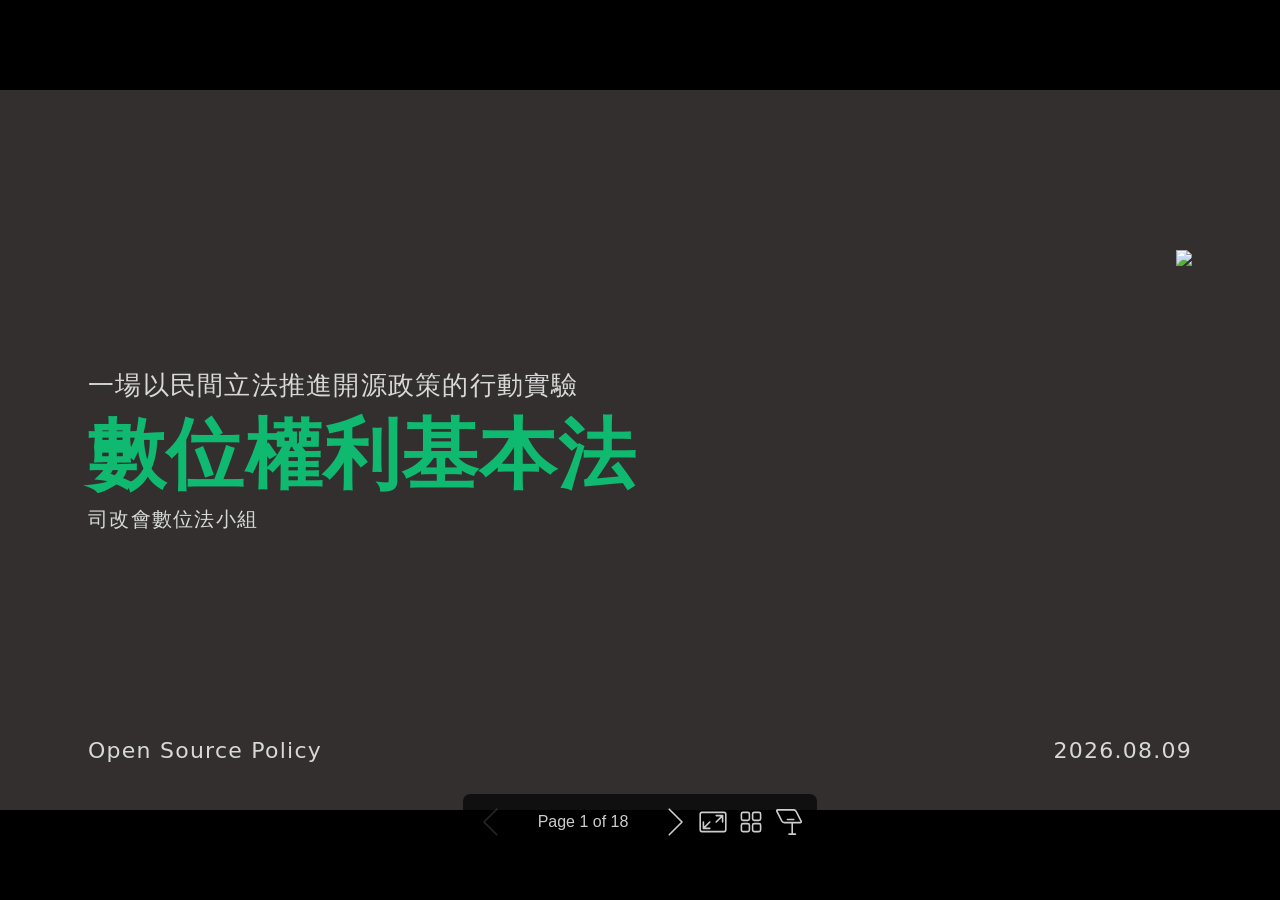
==== commit 0a4b1745: "Deploying to gh-pages from @ iunn-sh/jrf-dbr-open-source-policy@8d8f80bb933ed40722ff2b1f4e2beac02a22" ====
--- a/index.html
+++ b/index.html
@@ -11,7 +11,7 @@
     <img class='coverBlockRight' height='400px' src='https://raw.githubusercontent.com/iunn-sh/jrf-dbr-open-source-policy/refs/heads/main/media/slide.svg' />
 </div>
 </section>
-</foreignObject></svg><svg data-marpit-svg="" viewBox="0 0 1280 720"><foreignObject width="1280" height="720"><section id="2" data-paginate="true" data-footer="數位權利基本法" data-theme="blavad-green" lang="C" data-marpit-pagination="2" style="--paginate:true;--footer:數位權利基本法;--theme:blavad-green;" data-marpit-pagination-total="19">
+</foreignObject></svg><svg data-marpit-svg="" viewBox="0 0 1280 720"><foreignObject width="1280" height="720"><section id="2" data-paginate="true" data-footer="數位權利基本法" data-theme="blavad-green" lang="C" data-marpit-pagination="2" style="--paginate:true;--footer:數位權利基本法;--theme:blavad-green;" data-marpit-pagination-total="18">
 <h1 id="%E4%B8%BB%E9%A1%8C-outline">主題 Outline</h1>
 <div class='flex-horizontal'><div class='flex'>
 <p><b><span class='important'>01 </span>立法倡議作為一種行動</b><br />
@@ -24,6 +24,7 @@
 <div class='block note'>
 <p><i class='block-icon fas fa-info'></i></p>
 <h1 id="%E9%97%9C%E6%96%BC%E6%88%91%E5%80%91-about">關於我們 About</h1>
+<h2 id="%E6%B0%91%E9%96%93%E5%8F%B8%E6%B3%95%E6%94%B9%E9%9D%A9%E5%9F%BA%E9%87%91%E6%9C%83">民間司法改革基金會</h2>
 <p>數位法制專組 Digital Law Taskforce</p>
 <ul>
 <li>Code of Law</li>
@@ -39,14 +40,14 @@
 </div></div>
 <footer>數位權利基本法</footer>
 </section>
-</foreignObject></svg><svg data-marpit-svg="" viewBox="0 0 1280 720"><foreignObject width="1280" height="720"><section id="3" data-paginate="true" data-footer="數位權利基本法" data-theme="blavad-green" lang="C" data-marpit-pagination="3" style="--paginate:true;--footer:數位權利基本法;--theme:blavad-green;" data-marpit-pagination-total="19"><div class='main'>
+</foreignObject></svg><svg data-marpit-svg="" viewBox="0 0 1280 720"><foreignObject width="1280" height="720"><section id="3" data-paginate="true" data-footer="數位權利基本法" data-theme="blavad-green" lang="C" data-marpit-pagination="3" style="--paginate:true;--footer:數位權利基本法;--theme:blavad-green;" data-marpit-pagination-total="18"><div class='main'>
 <h1 id="01">01</h1>
 <h2 id="%E7%AB%8B%E6%B3%95%E5%80%A1%E8%AD%B0%E4%BD%9C%E7%82%BA%E4%B8%80%E7%A8%AE%E8%A1%8C%E5%8B%95">立法倡議作為一種行動</h2>
 <h3 id="%E6%95%B8%E4%BD%8D%E6%AC%8A%E5%88%A9%E5%9F%BA%E6%9C%AC%E6%B3%95%E6%A6%82%E8%AB%96">數位權利基本法概論</h3>
 </div>
 <footer>數位權利基本法</footer>
 </section>
-</foreignObject></svg><svg data-marpit-svg="" viewBox="0 0 1280 720"><foreignObject width="1280" height="720"><section id="4" data-paginate="true" data-footer="數位權利基本法" data-theme="blavad-green" lang="C" data-marpit-pagination="4" style="--paginate:true;--footer:數位權利基本法;--theme:blavad-green;" data-marpit-pagination-total="19">
+</foreignObject></svg><svg data-marpit-svg="" viewBox="0 0 1280 720"><foreignObject width="1280" height="720"><section id="4" data-paginate="true" data-footer="數位權利基本法" data-theme="blavad-green" lang="C" data-marpit-pagination="4" style="--paginate:true;--footer:數位權利基本法;--theme:blavad-green;" data-marpit-pagination-total="18">
 <h1 id="%E6%95%B8%E4%BD%8D%E6%AC%8A%E5%88%A9%E5%9F%BA%E6%9C%AC%E6%B3%95-30">數位權利基本法 <code>3.0</code></h1>
 <div class='flex-horizontal'><div class='flex'>
 <p><b class='important'>第一章 人民之數位權利</b></p>
@@ -57,6 +58,13 @@
 第5條（離線替代方案權）<br />
 第6條（數位教育權）<br />
 第7條（人工智慧下人民之權利）</p>
+<div class='block warning'>
+<p><i class='block-icon fas fa-magnifying-glass'></i></p>
+<h1 id="%E7%AF%80%E5%88%B6%E8%AA%B0%E7%9A%84%E6%AC%8A%E5%8A%9B">節制誰的權力？</h1>
+<p>公部門 — 政府<br />
+私部門 — 企業 <img class="emoji" draggable="false" alt="🆙" src="https://cdn.jsdelivr.net/gh/jdecked/twemoji@17.0.3/assets/svg/1f199.svg" data-marp-twemoji=""/><br />
+人民</p>
+</div>
 </div><div class='flex'>
 <p><b class='important'>第二章 政府義務與企業責任</b></p>
 <p>第8條（新興科技之人權影響評估）<br />
@@ -74,7 +82,7 @@
 </div></div>
 <footer>數位權利基本法</footer>
 </section>
-</foreignObject></svg><svg data-marpit-svg="" viewBox="0 0 1280 720"><foreignObject width="1280" height="720"><section id="5" data-paginate="true" data-footer="數位權利基本法" data-theme="blavad-green" lang="C" data-marpit-pagination="5" style="--paginate:true;--footer:數位權利基本法;--theme:blavad-green;" data-marpit-pagination-total="19">
+</foreignObject></svg><svg data-marpit-svg="" viewBox="0 0 1280 720"><foreignObject width="1280" height="720"><section id="5" data-paginate="true" data-footer="數位權利基本法" data-theme="blavad-green" lang="C" data-marpit-pagination="5" style="--paginate:true;--footer:數位權利基本法;--theme:blavad-green;" data-marpit-pagination-total="18">
 <div class='main'>
 <h1 id="02">02</h1>
 <h2 id="%E9%96%8B%E6%BA%90%E6%94%BF%E7%AD%96">開源政策</h2>
@@ -82,7 +90,7 @@
 </div>
 <footer>數位權利基本法</footer>
 </section>
-</foreignObject></svg><svg data-marpit-svg="" viewBox="0 0 1280 720"><foreignObject width="1280" height="720"><section id="6" data-paginate="true" data-footer="數位權利基本法" data-theme="blavad-green" lang="C" data-marpit-pagination="6" style="--paginate:true;--footer:數位權利基本法;--theme:blavad-green;" data-marpit-pagination-total="19">
+</foreignObject></svg><svg data-marpit-svg="" viewBox="0 0 1280 720"><foreignObject width="1280" height="720"><section id="6" data-paginate="true" data-footer="數位權利基本法" data-theme="blavad-green" lang="C" data-marpit-pagination="6" style="--paginate:true;--footer:數位權利基本法;--theme:blavad-green;" data-marpit-pagination-total="18">
 <h2 id="%E5%85%AC%E5%85%B1%E6%A8%99%E6%A1%88%E5%A6%82%E4%BD%95%E7%AF%89%E6%88%90%E7%A7%81%E6%9C%89%E8%AD%B7%E5%9F%8E%E6%B2%B3%E5%BE%9Elawsnote-vs-%E6%B3%95%E6%BA%90%E4%B8%83%E6%B3%95%E4%BE%B5%E6%AC%8A%E6%A1%88%E7%9C%8B%E5%8F%B0%E7%81%A3%E6%95%B8%E4%BD%8D%E5%89%B5%E6%96%B0%E7%9A%84%E4%B8%8B%E4%B8%80%E6%AD%A5"><a href="https://vocus.cc/article/686172a4fd89780001c3e3ad">公共標案如何築成私有護城河？從Lawsnote vs 法源｜七法侵權案看台灣數位創新的下一步</a></h2>
 <p>賈斯伯的法律攻防筆記 2026.03.15</p>
 <p>政府採購案是機關運用公帑滿足公務或公共政策需求之核心手段，而預算的來源，則是人民繳納的稅金。因此，其履約的成果，特別是當其成果是為了促進「資訊公開」與「法治普及」時，就不得不考量是否應受憲法平等原則之拘束，確保全民能平等地近用。</p>
@@ -91,7 +99,7 @@
 <p><strong>當國家投入鉅額預算，目標是為了促進「資訊公開」與「法治普及」時，我們是否也應同時要求，國家有責任防止其採購行為，意外地催生出一個憑藉公共資源而壯大的市場壟斷者？</strong></p>
 <footer>數位權利基本法</footer>
 </section>
-</foreignObject></svg><svg data-marpit-svg="" viewBox="0 0 1280 720"><foreignObject width="1280" height="720"><section id="7" data-paginate="true" data-footer="數位權利基本法" data-theme="blavad-green" lang="C" data-marpit-pagination="7" style="--paginate:true;--footer:數位權利基本法;--theme:blavad-green;" data-marpit-pagination-total="19">
+</foreignObject></svg><svg data-marpit-svg="" viewBox="0 0 1280 720"><foreignObject width="1280" height="720"><section id="7" data-paginate="true" data-footer="數位權利基本法" data-theme="blavad-green" lang="C" data-marpit-pagination="7" style="--paginate:true;--footer:數位權利基本法;--theme:blavad-green;" data-marpit-pagination-total="18">
 <h1 id="%E5%85%AC%E5%85%B1%E7%A8%8B%E5%BC%8F-public-code">公共程式 Public Code</h1>
 <div class='flex-horizontal'><div class='flex'>
 <p><a href="https://ocf.tw/p/pmpc/">公共程式是什麼</a></p>
@@ -115,7 +123,7 @@
 </div></div>
 <footer>數位權利基本法</footer>
 </section>
-</foreignObject></svg><svg data-marpit-svg="" viewBox="0 0 1280 720"><foreignObject width="1280" height="720"><section id="8" data-paginate="true" data-footer="數位權利基本法" data-theme="blavad-green" lang="C" data-marpit-pagination="8" style="--paginate:true;--footer:數位權利基本法;--theme:blavad-green;" data-marpit-pagination-total="19">
+</foreignObject></svg><svg data-marpit-svg="" viewBox="0 0 1280 720"><foreignObject width="1280" height="720"><section id="8" data-paginate="true" data-footer="數位權利基本法" data-theme="blavad-green" lang="C" data-marpit-pagination="8" style="--paginate:true;--footer:數位權利基本法;--theme:blavad-green;" data-marpit-pagination-total="18">
 <h1 id="%E5%85%AC%E5%85%B1%E7%A8%8B%E5%BC%8F%E6%A8%99%E6%BA%96-standard-for-public-code">公共程式標準 Standard for Public Code</h1>
 <p><a href="https://translations.standardforpubliccode.org/zh_Hant_TW/criteria/">準則</a> | <a href="https://www.standardforpubliccode.org/criteria/">Criteria</a></p>
 <div class='flex-horizontal'><div class='flex'>
@@ -143,27 +151,25 @@
 </div></div>
 <footer>數位權利基本法</footer>
 </section>
-</foreignObject></svg><svg data-marpit-svg="" viewBox="0 0 1280 720"><foreignObject width="1280" height="720"><section id="9" data-paginate="true" data-footer="數位權利基本法" data-theme="blavad-green" lang="C" data-marpit-pagination="9" style="--paginate:true;--footer:數位權利基本法;--theme:blavad-green;" data-marpit-pagination-total="19">
-<h2 id="%E8%87%BA%E7%81%A3%E7%A4%BE%E4%BA%A4%E8%B7%9D%E9%9B%A2app%E9%96%8B%E6%BA%90%E8%AD%B0%E9%A1%8C%E7%82%BA%E4%BD%95%E6%BC%94%E8%AE%8A%E7%82%BA%E5%85%AC%E9%97%9C%E5%8D%B1%E6%A9%9F"><a href="">《臺灣社交距離》App開源議題，為何演變為公關危機？</a></h2>
-<p>數位時代 2021.07.19</p>
-<p>自從台灣今年五月底爆發COVID-19疫情以來，民間g0v社群持續發起與討論各項資訊建設，尤其是與隱私相關的議題，涵蓋了各種實聯制與《臺灣社交距離》App。由於這些軟體是為了控制疫情，與公眾利益高度相關，又容易有蒐集個資的疑慮，既然台灣人工智慧實驗室聲稱《臺灣社交距離》App是「公開原始碼」，這自然是供公眾檢視的最好方式。</p>
-<p>癥結在於，《臺灣社交距離》App原始碼目前僅提供給國際防疫團隊，而不是對外全面公開。儘管，這確實是許多商業公司對外開源內部專案之前，常見的過渡期手段，但在公關用詞上，確實是太早使用「公開原始碼」一詞。</p>
-<p>此外，台灣人工智慧實驗室在該討論串中，除了未曾主動揭露進度外，也僅重複提及過往新聞稿內容與既有進度，再加上假帳號的嘲諷留言，更是火上加油。...</p>
-<p>最終，台灣人工智慧實驗室則在引發社群巨大質疑聲浪的一天以後，正式公開了《臺灣社交距離》App原始碼，實踐了對社群的承諾，值得嘉許。</p>
-<footer>數位權利基本法</footer>
-</section>
-</foreignObject></svg><svg data-marpit-svg="" viewBox="0 0 1280 720"><foreignObject width="1280" height="720"><section id="10" data-paginate="true" data-footer="數位權利基本法" data-theme="blavad-green" lang="C" data-marpit-pagination="10" style="--paginate:true;--footer:數位權利基本法;--theme:blavad-green;" data-marpit-pagination-total="19">
+</foreignObject></svg><svg data-marpit-svg="" viewBox="0 0 1280 720"><foreignObject width="1280" height="720"><section id="9" data-paginate="true" data-footer="數位權利基本法" data-theme="blavad-green" lang="C" data-marpit-pagination="9" style="--paginate:true;--footer:數位權利基本法;--theme:blavad-green;" data-marpit-pagination-total="18">
 <h1 id="%E5%85%AC%E5%85%B1%E7%A8%8B%E5%BC%8F%E5%8E%9F%E5%89%87">公共程式原則</h1>
 <p>數位權利基本法 §17</p>
 <ol>
 <li>主管機關自行或委外建置之軟體、人工智慧模型和資訊系統，其規格、架構、模型、原始碼，以主動公開為原則。</li>
 <li>前項情形，如主管機關係委外建置，得指定受託人使用或建置通用之開放原始碼元件。</li>
 </ol>
-<footer>數位權利基本法</footer>
-</section>
-</foreignObject></svg><svg data-marpit-svg="" viewBox="0 0 1280 720"><foreignObject width="1280" height="720"><section id="11" data-paginate="true" data-footer="數位權利基本法" data-theme="blavad-green" lang="C" data-marpit-pagination="11" style="--paginate:true;--footer:數位權利基本法;--theme:blavad-green;" data-marpit-pagination-total="19">
+<div class='block warning'>
+<p><i class='block-icon fas fa-feather'>（擬）立法理由</i></p>
+<ol>
+<li>鑑於公共出資開發之軟體具公共財性質，採行「公共出資公共程式」（public money public code）原則可透過源碼開放強化公共財之再利用與資安監督，並藉由代碼重用避免公帑重複支出之浪費。此舉能有效促進跨機關資源共享與民間二次創新，進而建構高效、透明且具社會韌性之公共服務生態系。為履行公共出資公共程式原則，<strong>主管機關有義務將其建置之軟體、人工智慧模型和資訊系統，公開釋出，使人民得以閱讀、使用、改寫原始碼，減低技術獨占，促進開源與自由軟體</strong>，爰訂定本條第1項。</li>
+<li>為避免政府開發新的軟體時，沒有重複利用現有且開放原始碼的解決方案，而是獨立地從零開始開發相似甚至相同的軟體，即所謂的「重造輪子（reinvent the wheel）」，政府於委託外部廠商建置<strong>軟體</strong>、<strong>人工智慧模型</strong>和<strong>資訊系統</strong>時，得直接指定受託人使用<strong>通用的開放原始碼元件</strong>（指依據開放原始碼授權條款發布，允許使用者查閱、修改與再散布之程式碼模組）。同時為促進公共程式普及化、通用化，鼓勵政府要求受託人將其所建置之全部或部分程式建置成為通用之開放原始碼元件，有利民間得以充分在利用納稅人所出資開發之公共財，爰訂定本條第2項。</li>
+</ol>
+</div>
+<footer>數位權利基本法</footer>
+</section>
+</foreignObject></svg><svg data-marpit-svg="" viewBox="0 0 1280 720"><foreignObject width="1280" height="720"><section id="10" data-paginate="true" data-footer="數位權利基本法" data-theme="blavad-green" lang="C" data-marpit-pagination="10" style="--paginate:true;--footer:數位權利基本法;--theme:blavad-green;" data-marpit-pagination-total="18">
 <h1 id="open-source-ai-definition-10"><a href="https://opensource.org/ai/open-source-ai-definition">Open Source AI Definition</a> <code>1.0</code></h1>
-<p>Open Source Initiative (OSI)</p>
+<p>Open Source Initiative (OSI) 2024.10.28</p>
 <blockquote>
 <p>For machine learning systems,</p>
 <ul>
@@ -179,17 +185,17 @@
 </blockquote>
 <footer>數位權利基本法</footer>
 </section>
-</foreignObject></svg><svg data-marpit-svg="" viewBox="0 0 1280 720"><foreignObject width="1280" height="720"><section id="12" data-paginate="true" data-footer="數位權利基本法" data-theme="blavad-green" lang="C" data-marpit-pagination="12" style="--paginate:true;--footer:數位權利基本法;--theme:blavad-green;" data-marpit-pagination-total="19">
+</foreignObject></svg><svg data-marpit-svg="" viewBox="0 0 1280 720"><foreignObject width="1280" height="720"><section id="11" data-paginate="true" data-footer="數位權利基本法" data-theme="blavad-green" lang="C" data-marpit-pagination="11" style="--paginate:true;--footer:數位權利基本法;--theme:blavad-green;" data-marpit-pagination-total="18">
 <h2 id="open-weight%E6%88%90ai%E6%96%B0%E6%88%B0%E5%A0%B425%E5%AE%B6%E7%A7%91%E6%8A%80%E4%BC%81%E6%A5%AD%E7%B1%B2%E7%BE%8E%E5%9C%8B%E6%94%BF%E5%BA%9C%E9%AC%86%E7%B6%81%E9%99%90%E5%88%B6"><a href="https://technews.tw/2026/07/25/open-weight-ai-new-battlefield-25-tech-companies-urge-us-government-relax-restrictions/">Open Weight成AI新戰場！25家科技企業籲美國政府鬆綁限制</a></h2>
 <p>科技新報 2026.07.25</p>
 <p>由輝達、微軟、Meta、IBM等約25家科技企業及組織，共同發布《Open Weights and American AI Leadership》公開信，呼籲美國政府支持開放權重（Open-weight）AI模型發展，並避免過早限制可供下載的AI模型。聯署企業認為，美國AI的領導地位，不應只建立在少數封閉模型，而是打造完整且具競爭力的AI生態系，讓更多企業、研究機構及開發者參與創新。</p>
-<p>開放權重模型與傳統開源（Open Source）並不完全相同。完整開源通常會公開程式碼、訓練資料、模型權重及開發流程；開放權重則主要提供模型訓練完成後的權重參數，讓開發者可自行下載、部署及微調模型，但不一定公開訓練資料、完整程式碼或訓練方法。</p>
-<p>聯署企業認為，此舉可降低 AI 開發門檻與成本，帶動晶片、雲端、軟體及應用服務等產業競爭，加速AI技術落地。</p>
+<p><strong>開放權重模型與傳統開源（Open Source）並不完全相同。完整開源通常會公開程式碼、訓練資料、模型權重及開發流程；開放權重則主要提供模型訓練完成後的權重參數，讓開發者可自行下載、部署及微調模型，但不一定公開訓練資料、完整程式碼或訓練方法。</strong></p>
+<p>聯署企業認為，此舉可降低AI開發門檻與成本，帶動晶片、雲端、軟體及應用服務等產業競爭，加速AI技術落地。</p>
 <p>不過，開放權重模型也伴隨安全與智慧財產權疑慮。由於模型權重可供下載與修改，外界擔心可能遭用於生成惡意內容、繞過安全機制，甚至透過模型蒸餾複製其他模型能力。</p>
 <p>公開信則主張，讓更多研究人員共同檢視模型，有助於提早發現漏洞、提升系統透明度；至於侵權或惡意使用，應透過法律及商業機制規範，而非全面限制開放權重模型發展。</p>
 <footer>數位權利基本法</footer>
 </section>
-</foreignObject></svg><svg data-marpit-svg="" viewBox="0 0 1280 720"><foreignObject width="1280" height="720"><section id="13" data-paginate="true" data-footer="數位權利基本法" data-theme="blavad-green" lang="C" data-marpit-pagination="13" style="--paginate:true;--footer:數位權利基本法;--theme:blavad-green;" data-marpit-pagination-total="19">
+</foreignObject></svg><svg data-marpit-svg="" viewBox="0 0 1280 720"><foreignObject width="1280" height="720"><section id="12" data-paginate="true" data-footer="數位權利基本法" data-theme="blavad-green" lang="C" data-marpit-pagination="12" style="--paginate:true;--footer:數位權利基本法;--theme:blavad-green;" data-marpit-pagination-total="18">
 <h1 id="%E5%81%A5%E5%85%A8%E6%95%B8%E4%BD%8D%E7%92%B0%E5%A2%83%E4%B9%8B%E8%90%BD%E5%AF%A6">健全數位環境之落實</h1>
 <p>數位權利基本法 §18</p>
 <p>為發展數位時代自由民主之社會韌性，主管機關應積極制定法規與政策，具體促進以下方面之發展：</p>
@@ -206,7 +212,7 @@
 </ol>
 <footer>數位權利基本法</footer>
 </section>
-</foreignObject></svg><svg data-marpit-svg="" viewBox="0 0 1280 720"><foreignObject width="1280" height="720"><section id="14" data-paginate="true" data-footer="數位權利基本法" data-theme="blavad-green" lang="C" data-marpit-pagination="14" style="--paginate:true;--footer:數位權利基本法;--theme:blavad-green;" data-marpit-pagination-total="19">
+</foreignObject></svg><svg data-marpit-svg="" viewBox="0 0 1280 720"><foreignObject width="1280" height="720"><section id="13" data-paginate="true" data-footer="數位權利基本法" data-theme="blavad-green" lang="C" data-marpit-pagination="13" style="--paginate:true;--footer:數位權利基本法;--theme:blavad-green;" data-marpit-pagination-total="18">
 <div class='main'>
 <h1 id="03">03</h1>
 <h2 id="%E7%90%86%E5%BF%B5%E5%A6%82%E4%BD%95%E5%85%B7%E7%8F%BE%E5%8C%96">理念如何具現化</h2>
@@ -214,7 +220,17 @@
 </div>
 <footer>數位權利基本法</footer>
 </section>
-</foreignObject></svg><svg data-marpit-svg="" viewBox="0 0 1280 720"><foreignObject width="1280" height="720"><section id="15" data-paginate="true" data-footer="數位權利基本法" data-theme="blavad-green" lang="C" data-marpit-pagination="15" style="--paginate:true;--footer:數位權利基本法;--theme:blavad-green;" data-marpit-pagination-total="19">
+</foreignObject></svg><svg data-marpit-svg="" viewBox="0 0 1280 720"><foreignObject width="1280" height="720"><section id="14" data-paginate="true" data-footer="數位權利基本法" data-theme="blavad-green" lang="C" data-marpit-pagination="14" style="--paginate:true;--footer:數位權利基本法;--theme:blavad-green;" data-marpit-pagination-total="18">
+<h2 id="ez-way%E5%AF%A6%E5%90%8D%E8%AA%8D%E8%AD%89%E5%BC%95%E7%99%BC%E5%80%8B%E8%B3%87%E7%96%91%E6%85%AE-%E4%BD%BF%E7%94%A8%E6%96%B9%E5%BC%8F%E8%88%87%E7%88%AD%E8%AD%B0%E5%85%A7%E5%AE%B9%E4%B8%80%E6%AC%A1%E7%9C%8B"><a href="https://news.pts.org.tw/article/820783">EZ WAY實名認證引發個資疑慮 使用方式與爭議內容一次看</a></h2>
+<p>公視新聞網 2026.08.04</p>
+<p>關務署長彭英偉解釋，過去進口貨物只能使用紙本委任方式申報，民眾需向報關業者提供身分證影本、地址等相關資訊，但因為頻繁出現虛報、冒名等違規行為，因此關務署自2018年起鬆綁相關法規，放寬進口快遞貨物簡易申報可以線上委任方式執行。</p>
+<p>關貿公司因此自行建置EZ WAY，事先綁定使用者的手機號碼與身分證字號，因此民眾使用EZ WAY申報進口貨物時，僅需提供手機號碼就可報關，無需再提供身分證號碼給物流業者。...</p>
+<p>立委林岱樺質詢後，有民眾在網路發文表示，關貿公司為民營公司，但民眾海外購物卻需向該公司提供資料，質疑私人企業是否適合掌握如此大量的個人資料。</p>
+<p>財政部對此回應，並非任何私人公司都能建置線上委任APP，只有符合《通關網路經營許可及管理辦法》安全性需求的通關網路公司，才能開發建置。</p>
+<p>彭英偉表示，除關貿公司外，其他像是汎宇等具通關網路經營資格的業者，同樣都能自行建置線上委任APP。不過財政部關務署通關業務組快遞業務科科長陳怡蒨指出，目前符合相關條件的2家業者中，僅關貿公司有意願提供線上委任服務。</p>
+<footer>數位權利基本法</footer>
+</section>
+</foreignObject></svg><svg data-marpit-svg="" viewBox="0 0 1280 720"><foreignObject width="1280" height="720"><section id="15" data-marpit-fragments="2" data-paginate="true" data-footer="數位權利基本法" data-theme="blavad-green" lang="C" data-marpit-pagination="15" style="--paginate:true;--footer:數位權利基本法;--theme:blavad-green;" data-marpit-pagination-total="18">
 <h1 id="%E4%BB%A5%E5%85%AC%E5%85%B1%E7%A8%8B%E5%BC%8F%E5%8E%9F%E5%89%87%E7%82%BA%E4%BE%8B--%E5%88%A9%E5%AE%B3%E9%97%9C%E4%BF%82%E4%BA%BA%E6%80%8E%E9%BA%BC%E7%9C%8B">以公共程式原則為例 — 利害關係人怎麼看？</h1>
 <p>數位權利基本法 §17</p>
 <ol>
@@ -228,6 +244,7 @@
 <th style="text-align:center">標案公司（乙方）</th>
 <th style="text-align:center">政府（甲方）</th>
 <th style="text-align:center">路過公民＋納稅人</th>
+<th style="text-align:center">倡議團體</th>
 </tr>
 </thead>
 <tbody>
@@ -235,21 +252,18 @@
 <td style="text-align:center"><img src="https://raw.githubusercontent.com/twitter/twemoji/gh-pages/svg/1f343.svg" alt="" style="width:150px;" /></td>
 <td style="text-align:center"><img src="https://raw.githubusercontent.com/twitter/twemoji/gh-pages/svg/1f525.svg" alt="" style="width:140px;" /></td>
 <td style="text-align:center"><img src="https://raw.githubusercontent.com/twitter/twemoji/gh-pages/svg/1f4a7.svg" alt="" style="width:145px;" /></td>
+<td style="text-align:center"><img src="https://raw.githubusercontent.com/twitter/twemoji/gh-pages/svg/1f4a6.svg" alt="" style="width:145px;" /></td>
 </tr>
 </tbody>
 </table>
-<footer>數位權利基本法</footer>
-</section>
-</foreignObject></svg><svg data-marpit-svg="" viewBox="0 0 1280 720"><foreignObject width="1280" height="720"><section id="16" data-paginate="true" data-footer="數位權利基本法" data-theme="blavad-green" lang="C" data-marpit-pagination="16" style="--paginate:true;--footer:數位權利基本法;--theme:blavad-green;" data-marpit-pagination-total="19">
-<h2 id="%E6%B7%B1%E5%85%A5%E8%A1%9B%E7%A6%8F%E9%83%A8%E5%A7%94%E5%A4%96%E8%A8%88%E7%95%AB%E6%8E%88%E6%AC%8A%E7%88%AD%E8%AD%B0%E4%BA%8B%E4%BB%B6%E5%A7%8B%E6%9C%AB%E6%94%BF%E5%BA%9C%E6%A9%9F%E6%A7%8B%E6%93%81%E6%8A%B1%E9%96%8B%E6%BA%90%E7%9A%84%E4%B8%80%E5%A0%82%E5%BF%85%E4%BF%AE%E8%AA%B2"><a href="https://www.ithome.com.tw/news/168685">【深入衛福部委外計畫授權爭議事件始末】政府機構擁抱開源的一堂必修課</a></h2>
-<p>iThome 2025.05.02</p>
-<p>時間回到4月19日下午2點半，這起授權爭議事件的曝光，源自一位長期投身醫療資訊標準FHIR的開源社群工程師，他在自己的臉書上貼文，揭露衛福部資訊處委託工研院執行「次世代數位醫療平臺專案辦公室」計畫，有兩大不當授權爭議，迅速引爆臺灣開源社群的怒氣，數千人轉發。...衛福部於4月19日當天晚間7點半發文，回應已立即要求開發單位進行調查，並限期內完整說明，同時也主動聯繫美國開發單位美國衛健研究局（AHRQ），說明專案授權的使用情況。</p>
-<p>工研院則在隔天，4月20日晚間發表道歉聲明，針對授權聲明不清的爭議提出說明，並說明啟動補正，但沒有對另一項逕行禁止特定人使用的爭議提出回應，聲明中也沒有說明後續如何強化團隊開源軟體授權認知和授權控管。...</p>
-<p>根據該社群工程師的在臉書上的說明，這次事件主要有2大爭議，第一是授權聲明未標注。這位社群工程師於4月13日時發現，「次世代數位醫療平臺專案辦公室」計畫官方網站「臺灣醫療資訊標準大平臺」中，上架了一份儲存在工研院承包單位GitHub賬號下的健保申報規則原始碼，完全複製了美國衛健研究局（AHRQ）開源專案CQL-Testing-Framework程式碼來改作，卻全部刪除了應有的授權聲明，連README說明檔也一字不漏挪用、未附上授權聲明。這名工程師認為，此舉即是抄襲，並在臉書上發文說明。</p>
-<p>幾天後，工研院承包團隊修改了GitHub上這個爭議CQL專案的授權檔，但沒有引用原始作者的授權檔案，而是複製網路範本檔案再貼上，連範例姓名都沒改，此舉同樣不符原作的授權條款。披露的工程師便在爭議CQL專案開一個「issue」討論區，提出相關建議。</p>
-<footer>數位權利基本法</footer>
-</section>
-</foreignObject></svg><svg data-marpit-svg="" viewBox="0 0 1280 720"><foreignObject width="1280" height="720"><section id="17" data-paginate="true" data-footer="數位權利基本法" data-theme="blavad-green" lang="C" data-marpit-pagination="17" style="--paginate:true;--footer:數位權利基本法;--theme:blavad-green;" data-marpit-pagination-total="19">
+<p>EZWAY <img class="emoji" draggable="false" alt="🍿" src="https://cdn.jsdelivr.net/gh/jdecked/twemoji@17.0.3/assets/svg/1f37f.svg" data-marp-twemoji=""/> 請表示意見</p>
+<ul>
+<li data-marpit-fragment="1">延伸閱讀 — <a href="https://www.bnext.com.tw/article/63844/open-source-taiwan-ailabs-2021">《臺灣社交距離》App開源議題，為何演變為公關危機？</a></li>
+<li data-marpit-fragment="2">延伸閱讀 — <a href="https://www.ithome.com.tw/news/168685">【深入衛福部委外計畫授權爭議事件始末】政府機構擁抱開源的一堂必修課</a></li>
+</ul>
+<footer>數位權利基本法</footer>
+</section>
+</foreignObject></svg><svg data-marpit-svg="" viewBox="0 0 1280 720"><foreignObject width="1280" height="720"><section id="16" data-paginate="true" data-footer="數位權利基本法" data-theme="blavad-green" lang="C" data-marpit-pagination="16" style="--paginate:true;--footer:數位權利基本法;--theme:blavad-green;" data-marpit-pagination-total="18">
 <h1 id="ai%E6%99%82%E4%BB%A3%E9%82%84%E7%BC%BA%E4%BB%80%E9%BA%BC">AI時代，還缺什麼？</h1>
 <p>規範 / 指引</p>
 <ul>
@@ -269,17 +283,17 @@
 </ul>
 <footer>數位權利基本法</footer>
 </section>
-</foreignObject></svg><svg data-marpit-svg="" viewBox="0 0 1280 720"><foreignObject width="1280" height="720"><section id="18" data-class="cover" data-theme="blavad-green" lang="C" class="cover" style="--class:cover;--theme:blavad-green;"><div class='coverBlockCenter'>
+</foreignObject></svg><svg data-marpit-svg="" viewBox="0 0 1280 720"><foreignObject width="1280" height="720"><section id="17" data-class="cover" data-theme="blavad-green" lang="C" class="cover" style="--class:cover;--theme:blavad-green;"><div class='coverBlockCenter'>
     <div class='coverModuleName'>數位權利基本法</div>
     <div class='coverCourseName important'>感謝參與</div>
-    <div class='coverAuthor'>任何想法 & 合作 ✉️ <code>contact@jrf.org.tw</code></div>
+    <div class='coverAuthor'>任何想法 & 合作 ✉️ 司改會 <code>contact@jrf.org.tw</code></div>
 </div>
 <div class='flex-horizontal'>
     <div class='flex'></div>
     <img class='coverBlockRight' height='400px' src='https://raw.githubusercontent.com/iunn-sh/jrf-dbr-open-source-policy/refs/heads/main/media/slide.svg' />
 </div>
 </section>
-</foreignObject></svg><svg data-marpit-svg="" viewBox="0 0 1280 720"><foreignObject width="1280" height="720"><section id="19" data-paginate="true" data-footer="數位權利基本法" data-theme="blavad-green" lang="C" data-marpit-pagination="19" style="--paginate:true;--footer:數位權利基本法;--theme:blavad-green;" data-marpit-pagination-total="19">
+</foreignObject></svg><svg data-marpit-svg="" viewBox="0 0 1280 720"><foreignObject width="1280" height="720"><section id="18" data-paginate="true" data-footer="數位權利基本法" data-theme="blavad-green" lang="C" data-marpit-pagination="18" style="--paginate:true;--footer:數位權利基本法;--theme:blavad-green;" data-marpit-pagination-total="18">
 <h1 id="%E4%BB%A5%E4%B8%8A-powered-by">以上 Powered By</h1>
 <p>Github <a href="https://github.com/iunn-sh/jrf-dbr-open-source-policy">iunn-sh/jrf-dbr-open-source-policy</a> <img src="https://img.shields.io/github/license/iunn-sh/jrf-dbr-open-source-policy?style=flat-square" alt="GitHub License" /></p>
 <table>
@@ -312,8 +326,7 @@
 <footer>數位權利基本法</footer>
 </section>
 <script>!function(){"use strict";const t={h1:{proto:()=>HTMLHeadingElement,attrs:{role:"heading","aria-level":"1"},style:"display: block; font-size: 2em; margin-block-start: 0.67em; margin-block-end: 0.67em; margin-inline-start: 0px; margin-inline-end: 0px; font-weight: bold;"},h2:{proto:()=>HTMLHeadingElement,attrs:{role:"heading","aria-level":"2"},style:"display: block; font-size: 1.5em; margin-block-start: 0.83em; margin-block-end: 0.83em; margin-inline-start: 0px; margin-inline-end: 0px; font-weight: bold;"},h3:{proto:()=>HTMLHeadingElement,attrs:{role:"heading","aria-level":"3"},style:"display: block; font-size: 1.17em; margin-block-start: 1em; margin-block-end: 1em; margin-inline-start: 0px; margin-inline-end: 0px; font-weight: bold;"},h4:{proto:()=>HTMLHeadingElement,attrs:{role:"heading","aria-level":"4"},style:"display: block; margin-block-start: 1.33em; margin-block-end: 1.33em; margin-inline-start: 0px; margin-inline-end: 0px; font-weight: bold;"},h5:{proto:()=>HTMLHeadingElement,attrs:{role:"heading","aria-level":"5"},style:"display: block; font-size: 0.83em; margin-block-start: 1.67em; margin-block-end: 1.67em; margin-inline-start: 0px; margin-inline-end: 0px; font-weight: bold;"},h6:{proto:()=>HTMLHeadingElement,attrs:{role:"heading","aria-level":"6"},style:"display: block; font-size: 0.67em; margin-block-start: 2.33em; margin-block-end: 2.33em; margin-inline-start: 0px; margin-inline-end: 0px; font-weight: bold;"},span:{proto:()=>HTMLSpanElement},pre:{proto:()=>HTMLElement,style:"display: block; font-family: monospace; white-space: pre; margin: 1em 0; --marp-auto-scaling-white-space: pre;"}},e="data-marp-auto-scaling-wrapper",i="data-marp-auto-scaling-svg",n="data-marp-auto-scaling-container";class s extends HTMLElement{container;containerSize;containerObserver;svg;svgComputedStyle;svgPreserveAspectRatio="xMinYMid meet";wrapper;wrapperSize;wrapperObserver;constructor(){super();const t=t=>([e])=>{const{width:i,height:n}=e.contentRect;this[t]={width:i,height:n},this.updateSVGRect()};this.attachShadow({mode:"open"}),this.containerObserver=new ResizeObserver(t("containerSize")),this.wrapperObserver=new ResizeObserver((...e)=>{t("wrapperSize")(...e),this.flushSvgDisplay()})}static get observedAttributes(){return["data-downscale-only"]}connectedCallback(){this.shadowRoot.innerHTML=`\n<style>\n  svg[${i}] { display: block; width: 100%; height: auto; vertical-align: top; }\n  span[${n}] { display: table; white-space: var(--marp-auto-scaling-white-space, nowrap); width: max-content; }\n</style>\n<div ${e}>\n  <svg part="svg" ${i}>\n    <foreignObject><span ${n}><slot></slot></span></foreignObject>\n  </svg>\n</div>\n    `.split(/\n\s*/).join(""),this.wrapper=this.shadowRoot.querySelector(`div[${e}]`)??void 0;const t=this.svg;this.svg=this.wrapper?.querySelector(`svg[${i}]`)??void 0,this.svg!==t&&(this.svgComputedStyle=this.svg?window.getComputedStyle(this.svg):void 0),this.container=this.svg?.querySelector(`span[${n}]`)??void 0,this.observe()}disconnectedCallback(){this.svg=void 0,this.svgComputedStyle=void 0,this.wrapper=void 0,this.container=void 0,this.observe()}attributeChangedCallback(){this.observe()}flushSvgDisplay(){const{svg:t}=this;t&&(t.style.display="inline",requestAnimationFrame(()=>{t.style.display=""}))}observe(){this.containerObserver.disconnect(),this.wrapperObserver.disconnect(),this.wrapper&&this.wrapperObserver.observe(this.wrapper),this.container&&this.containerObserver.observe(this.container),this.svgComputedStyle&&this.observeSVGStyle(this.svgComputedStyle)}observeSVGStyle(t){const e=()=>{const i=(()=>{const e=t.getPropertyValue("--preserve-aspect-ratio");if(e)return e.trim();return`x${(({textAlign:t,direction:e})=>{if(t.endsWith("left"))return"Min";if(t.endsWith("right"))return"Max";if("start"===t||"end"===t){let i="rtl"===e;return"end"===t&&(i=!i),i?"Max":"Min"}return"Mid"})(t)}YMid meet`})();i!==this.svgPreserveAspectRatio&&(this.svgPreserveAspectRatio=i,this.updateSVGRect()),t===this.svgComputedStyle&&requestAnimationFrame(e)};e()}updateSVGRect(){let t=Math.ceil(this.containerSize?.width??0);const e=Math.ceil(this.containerSize?.height??0);void 0!==this.dataset.downscaleOnly&&(t=Math.max(t,this.wrapperSize?.width??0));const i=this.svg?.querySelector(":scope > foreignObject");if(i?.setAttribute("width",`${t}`),i?.setAttribute("height",`${e}`),this.svg&&(this.svg.setAttribute("viewBox",`0 0 ${t} ${e}`),this.svg.setAttribute("preserveAspectRatio",this.svgPreserveAspectRatio),this.svg.style.height=t<=0||e<=0?"0":""),this.container){const t=this.svgPreserveAspectRatio.toLowerCase();this.container.style.marginLeft=t.startsWith("xmid")||t.startsWith("xmax")?"auto":"0",this.container.style.marginRight=t.startsWith("xmi")?"auto":"0"}}}const r=(t,{attrs:e={},style:i})=>class extends t{constructor(...t){super(...t);for(const[t,i]of Object.entries(e))this.hasAttribute(t)||this.setAttribute(t,i);this._shadow()}static get observedAttributes(){return["data-auto-scaling"]}connectedCallback(){this._update()}attributeChangedCallback(){this._update()}_shadow(){if(!this.shadowRoot)try{this.attachShadow({mode:"open"})}catch(t){if(!(t instanceof Error&&"NotSupportedError"===t.name))throw t}return this.shadowRoot}_update(){const t=this._shadow();if(t){const e=i?`<style>:host { ${i} }</style>`:"";let n="<slot></slot>";const{autoScaling:s}=this.dataset;if(void 0!==s){n=`<marp-auto-scaling exportparts="svg:auto-scaling" ${"downscale-only"===s?"data-downscale-only":""}>${n}</marp-auto-scaling>`}t.innerHTML=e+n}}};let o;const a=()=>o??(o=!!document.createElement("div",{is:"marp-auto-scaling"}).outerHTML.startsWith("<div is"),o),l=Symbol();let c;const d="marpitSVGPolyfill:setZoomFactor,",h=Symbol(),g=Symbol();const p=()=>{const t="Apple Computer, Inc."===navigator.vendor,e=t?[v]:[],i={then:e=>(t?(async()=>{if(void 0===c){const t=document.createElement("canvas");t.width=10,t.height=10;const e=t.getContext("2d"),i=new Image(10,10),n=new Promise(t=>{i.addEventListener("load",()=>t())});i.crossOrigin="anonymous",i.src="data:image/svg+xml;charset=utf8,%3Csvg%20xmlns%3D%22http%3A%2F%2Fwww.w3.org%2F2000%2Fsvg%22%20width%3D%2210%22%20height%3D%2210%22%20viewBox%3D%220%200%201%201%22%3E%3CforeignObject%20width%3D%221%22%20height%3D%221%22%20requiredExtensions%3D%22http%3A%2F%2Fwww.w3.org%2F1999%2Fxhtml%22%3E%3Cdiv%20xmlns%3D%22http%3A%2F%2Fwww.w3.org%2F1999%2Fxhtml%22%20style%3D%22width%3A%201px%3B%20height%3A%201px%3B%20background%3A%20red%3B%20position%3A%20relative%22%3E%3C%2Fdiv%3E%3C%2FforeignObject%3E%3C%2Fsvg%3E",await n,e.drawImage(i,0,0),c=e.getImageData(5,5,1,1).data[3]<128}return c})().then(t=>{null==e||e(t?[v]:[])}):null==e||e([]),i)};return Object.assign(e,i)};let m,u;function v(t){const e="object"==typeof t&&t.target||document,i="object"==typeof t?t.zoom:t;window[g]||(Object.defineProperty(window,g,{configurable:!0,value:!0}),document.body.style.zoom=1.0001,document.body.offsetHeight,document.body.style.zoom=1,window.addEventListener("message",({data:t,origin:e})=>{if(e===window.origin)try{if(t&&"string"==typeof t&&t.startsWith(d)){const[,e]=t.split(","),i=Number.parseFloat(e);Number.isNaN(i)||(u=i)}}catch(t){console.error(t)}}));let n=!1;Array.from(e.querySelectorAll("svg[data-marpit-svg]"),t=>{var e,s,r,o;t.style.transform||(t.style.transform="translateZ(0)");const a=i||u||t.currentScale||1;m!==a&&(m=a,n=a);const l=t.getBoundingClientRect(),{length:c}=t.children;for(let i=0;i<c;i+=1){const n=t.children[i];if(n.getScreenCTM){const t=n.getScreenCTM();if(t){const i=null!==(s=null===(e=n.x)||void 0===e?void 0:e.baseVal.value)&&void 0!==s?s:0,c=null!==(o=null===(r=n.y)||void 0===r?void 0:r.baseVal.value)&&void 0!==o?o:0,d=n.children.length;for(let e=0;e<d;e+=1){const s=n.children[e];if("SECTION"===s.tagName){const{style:e}=s;e.transformOrigin||(e.transformOrigin=`${-i}px ${-c}px`),e.transform=`scale(${a}) matrix(${t.a}, ${t.b}, ${t.c}, ${t.d}, ${t.e-l.left}, ${t.f-l.top}) translateZ(0.0001px)`;break}}}}}}),!1!==n&&Array.from(e.querySelectorAll("iframe"),({contentWindow:t})=>{null==t||t.postMessage(`${d}${n}`,"null"===window.origin?"*":window.origin)})}function w({once:t=!1,target:e=document}={}){const i=function(t=document){if(t[h])return t[h];let e=!0;const i=()=>{e=!1,delete t[h]};Object.defineProperty(t,h,{configurable:!0,value:i});let n=[],s=!1;(async()=>{try{n=await p()}finally{s=!0}})();const r=()=>{for(const e of n)e({target:t});s&&0===n.length||e&&window.requestAnimationFrame(r)};return r(),i}(e);return t?(i(),()=>{}):i}m=1,u=void 0;const b=Symbol(),y=(e=document)=>{if("undefined"==typeof window)throw new Error("Marp Core's browser script is valid only in browser context.");if(((e=document)=>{const i=window[l];i||customElements.define("marp-auto-scaling",s);for(const n of Object.keys(t)){const s=`marp-${n}`,o=t[n].proto();a()&&o!==HTMLElement?i||customElements.define(s,r(o,{style:t[n].style}),{extends:n}):(i||customElements.define(s,r(HTMLElement,t[n])),e.querySelectorAll(`${n}[is="${s}"]`).forEach(t=>{t.outerHTML=t.outerHTML.replace(new RegExp(`^<${n}`,"i"),`<${s}`).replace(new RegExp(`</${n}>$`,"i"),`</${s}>`)}))}window[l]=!0})(e),e[b])return e[b];const i=w({target:e}),n=()=>{i(),delete e[b]},o=Object.assign(n,{cleanup:n,update:()=>y(e)});return Object.defineProperty(e,b,{configurable:!0,value:o}),o},f=document.currentScript;y(f?f.getRootNode():document)}();
-</script></foreignObject></svg></div><div class="bespoke-marp-note" data-index="0" tabindex="0"><p>PAGE DE COUVERTURE</p></div><div class="bespoke-marp-note" data-index="1" tabindex="0"><p>TABLE DES MATIERES</p><p>通常在開源圈，法律屬性的人會來講授權；今天來換個口味</p></div><div class="bespoke-marp-note" data-index="2" tabindex="0"><p>PARTIE 01 : Section 1</p></div><div class="bespoke-marp-note" data-index="9" tabindex="0"><p>一、鑑於公共出資開發之軟體具公共財性質，採行「公共出資公共程式」（public money public code）原則可透過源碼開放強化公共財之再利用與資安監督，並藉由代碼重用避免公帑重複支出之浪費。此舉能有效促進跨機關資源共享與民間二次創新，進而建構高效、透明且具社會韌性之公共服務生態系。為履行公共出資公共程式原則，主管機關有義務將其建置之軟體、人工智慧模型和資訊系統，公開釋出，使人民得以閱讀、使用、改寫原始碼，減低技術獨占，促進開源與自由軟體，爰訂定本條第一項。
-二、為避免政府開發新的軟體時，沒有重複利用現有且開放原始碼的解決方案，而是獨立地從零開始開發相似甚至相同的軟體，即所謂的「重造輪子（reinvent the wheel）」，政府於委託外部廠商建置軟體、人工智慧模型和資訊系統時，得直接指定受託人使用通用的開放原始碼元件（指依據開放原始碼授權條款發布，允許使用者查閱、修改與再散布之程式碼模組）。同時為促進公共程式普及化、通用化，鼓勵政府要求受託人將其所建置之全部或部分程式建置成為通用之開放原始碼元件，有利民間得以充分在利用納稅人所出資開發之公共財，爰訂定本條第二項。</p></div><div class="bespoke-marp-note" data-index="12" tabindex="0"><p>一、在數位時代，民主自由的延續必續建構於一個屬於人民、源於人民且服務人民的數位環境。公共與私營部門正經歷大規模的數位化與自動化，這使得人民、國家與企業之間的權力關係發生劇烈質變。當少數企業把持了資料的儲存容量、電腦之計算能力等資源，人民不僅失去了對資料的控制權，連資訊與文化環境也逐漸被封閉在以營利為中心的監控與操縱架構下，使人的行為被商品化。在這種資源高度集中且過度依賴少數企業的現狀下，真正的民主將難以存續。為了重新平衡生態依賴危機，並讓人民重新成為數位環境的核心，政府必須承擔起促進和賦能公民社會的責任。爰制定本條，指出邁向健全數位環境之方針，主管機關應積極制定鼓勵性的法規與政策，推動本條各款自由、開放、公民參與、多元、平等之原則。
+</script></foreignObject></svg></div><div class="bespoke-marp-note" data-index="0" tabindex="0"><p>PAGE DE COUVERTURE</p></div><div class="bespoke-marp-note" data-index="1" tabindex="0"><p>TABLE DES MATIERES</p><p>通常在開源圈，法律屬性的人會來講授權；今天來換個口味</p></div><div class="bespoke-marp-note" data-index="2" tabindex="0"><p>PARTIE 01 : Section 1</p></div><div class="bespoke-marp-note" data-index="11" tabindex="0"><p>一、在數位時代，民主自由的延續必續建構於一個屬於人民、源於人民且服務人民的數位環境。公共與私營部門正經歷大規模的數位化與自動化，這使得人民、國家與企業之間的權力關係發生劇烈質變。當少數企業把持了資料的儲存容量、電腦之計算能力等資源，人民不僅失去了對資料的控制權，連資訊與文化環境也逐漸被封閉在以營利為中心的監控與操縱架構下，使人的行為被商品化。在這種資源高度集中且過度依賴少數企業的現狀下，真正的民主將難以存續。為了重新平衡生態依賴危機，並讓人民重新成為數位環境的核心，政府必須承擔起促進和賦能公民社會的責任。爰制定本條，指出邁向健全數位環境之方針，主管機關應積極制定鼓勵性的法規與政策，推動本條各款自由、開放、公民參與、多元、平等之原則。
 二、第一款之開放標準，係指由公眾參與制定且不被單一廠商壟斷的技術規範，確保不同系統間能無礙互通並免於授權限制；開放科技則係指源碼或設計完全透明、可供大眾檢視與再利用的技術架構、自由開源軟體(FOSS, Free and Open Source Software)與開源硬體(Open-Source Hardware )。開放標準與開放科技兩者共同構成數位世界中的基礎公共建設，旨在使技術規範與原始碼公開透明且不受少數企業壟斷，能降低數位參與的成本與門檻，確保不同系統間能自由互聯並供全民檢視與創新。這對公眾而言，能有效打破數位平台的封閉鎖定，賦予使用者自由轉移資料的選擇權，並透過公共監督確保資訊安全與隱私。
 三、第二款推動數位服務與產品間的共通性與可攜性，旨在落實如歐盟《一般資料保護規則》（GDPR）第 20 條所賦予人民的資料可攜權，確保個人有權以結構化、通用且機器可讀的格式取得其資料，並不受阻礙地移轉至其他服務。此舉在於打破技術鎖定（Vendor lock-in），要求軟硬體與服務端符合開放標準，將選擇權從壟斷企業交還給人民，，避免對專有格式之依賴或綁定，也降低不同數位服務、軟體間的串接成本，增加數位服務整體韌性。例如開發與維運之事業團隊倒閉，導致原有數位服務資料難以攜出轉移，或需要整合其它數位服務時可能被原事業或原團體綁定等情形。
 四、第三款推動開放文化與數位公共財之立法，旨在對抗資訊壟斷並強化數位環境下的公共利益，確保具備社會價值的知識、數據與文化資源能被全民自由存取與再利用。當前大型科技企業將多數社會互動與資訊獲取封閉於營利性環境中，政府有責任透過法規維護不受商業操縱的數位公共領域，防止文化資源被過度商品化，並且積極充實數位公共領域環境與知識。透過保障數位公共財的永續性，不僅能降低社會創新的成本與門檻，更能落實資訊平權，讓數位紅利不再侷限於少數巨頭，而是作為推動數位民主與社會韌性的基礎資源。
@@ -323,5 +336,5 @@
 八、第七款發展新興技術以促進數位人權之落實，旨在透過如「隱私設計（Privacy by Design）」的法律原則，將隱私保護與資訊自主權直接嵌入技術底層，而非僅依賴事後的法律補救。政府應積極投入研發與推動如隱私強化技術（PETs）、去識別化分析及自主身分證明（SSI）等新興工具，確保公民在享受數位便利的同時，能擁有實質控制個人數位足跡的能力，防止行為數據被非對稱地監控或商品化。
 九、第八款消弭數位落差之立法，旨在保障全民在數位轉型過程中的基本生存權與參與權，防止數位工具成為社會階級與資源分配的新型壁壘。政府應針對經濟弱勢、身心障礙、高齡群體及偏遠地區，主動建構可近性（Accessibility）高且負擔得起的數位基礎設施，確保科技紅利不因個人生理條件或地理位置而產生排除效應。這不僅是落實資訊平權的社會公義，更是強化國家整體韌性的必要作為，唯有確保社會最末端的節點皆具備數位連結與操作能力，民主社會的共識凝聚與公民互助才能在數位時代中完整實現。
 十、第九款維護身心障礙者之權益並保障其平等參與，必須正視數位技術具備「科技賦能」的巨大潛力，讓原本受限於身體機能的障礙者能透過輔助技術與虛擬空間，打破地理與物理障礙，實現更高程度的自立與發展。然而，實務上因軟硬體設計缺乏可及性（Accessibility），導致數位工具反而成為阻隔參與的新型壁壘，將障礙者排除在現代政治、經濟與文化生活之外。因此，政府有責任推動「通用設計」與「無障礙技術規範」之立法，強制要求數位基礎建設必須消除操作上的門檻，確保數位轉型不再是社會排擠的推手，而是真正賦予身心障礙者平等權利、促進其全面參與社會的增益工具。</p></div><div class="bespoke-marp-note" data-index="14" tabindex="0"><p>一、鑑於公共出資開發之軟體具公共財性質，採行「公共出資公共程式」（public money public code）原則可透過源碼開放強化公共財之再利用與資安監督，並藉由代碼重用避免公帑重複支出之浪費。此舉能有效促進跨機關資源共享與民間二次創新，進而建構高效、透明且具社會韌性之公共服務生態系。為履行公共出資公共程式原則，主管機關有義務將其建置之軟體、人工智慧模型和資訊系統，公開釋出，使人民得以閱讀、使用、改寫原始碼，減低技術獨占，促進開源與自由軟體，爰訂定本條第一項。
-二、為避免政府開發新的軟體時，沒有重複利用現有且開放原始碼的解決方案，而是獨立地從零開始開發相似甚至相同的軟體，即所謂的「重造輪子（reinvent the wheel）」，政府於委託外部廠商建置軟體、人工智慧模型和資訊系統時，得直接指定受託人使用通用的開放原始碼元件（指依據開放原始碼授權條款發布，允許使用者查閱、修改與再散布之程式碼模組）。同時為促進公共程式普及化、通用化，鼓勵政府要求受託人將其所建置之全部或部分程式建置成為通用之開放原始碼元件，有利民間得以充分在利用納稅人所出資開發之公共財，爰訂定本條第二項。</p></div><div class="bespoke-marp-note" data-index="16" tabindex="0"><p>X 己願他力</p></div><script>/*!! License: https://unpkg.com/@marp-team/marp-cli@4.5.0/lib/bespoke.js.LICENSE.txt */
+二、為避免政府開發新的軟體時，沒有重複利用現有且開放原始碼的解決方案，而是獨立地從零開始開發相似甚至相同的軟體，即所謂的「重造輪子（reinvent the wheel）」，政府於委託外部廠商建置軟體、人工智慧模型和資訊系統時，得直接指定受託人使用通用的開放原始碼元件（指依據開放原始碼授權條款發布，允許使用者查閱、修改與再散布之程式碼模組）。同時為促進公共程式普及化、通用化，鼓勵政府要求受託人將其所建置之全部或部分程式建置成為通用之開放原始碼元件，有利民間得以充分在利用納稅人所出資開發之公共財，爰訂定本條第二項。</p></div><div class="bespoke-marp-note" data-index="15" tabindex="0"><p>X 己願他力</p></div><script>/*!! License: https://unpkg.com/@marp-team/marp-cli@4.5.0/lib/bespoke.js.LICENSE.txt */
 !function(){"use strict";function e(e){return e&&e.__esModule&&Object.prototype.hasOwnProperty.call(e,"default")?e.default:e}var t,n,r=(n||(n=1,t={from:function(e,t){var n,r=1===(e.parent||e).nodeType?e.parent||e:document.querySelector(e.parent||e),o=[].filter.call("string"==typeof e.slides?r.querySelectorAll(e.slides):e.slides||r.children,function(e){return"SCRIPT"!==e.nodeName}),i={},a=function(e,t){return(t=t||{}).index=o.indexOf(e),t.slide=e,t},s=function(e,t){i[e]=(i[e]||[]).filter(function(e){return e!==t})},l=function(e,t){return(i[e]||[]).reduce(function(e,n){return e&&!1!==n(t)},!0)},c=function(e,t){o[e]&&(n&&l("deactivate",a(n,t)),n=o[e],l("activate",a(n,t)))},d=function(e,t){var r=o.indexOf(n)+e;l(e>0?"next":"prev",a(n,t))&&c(r,t)},u={off:s,on:function(e,t){return(i[e]||(i[e]=[])).push(t),s.bind(null,e,t)},fire:l,slide:function(e,t){if(!arguments.length)return o.indexOf(n);l("slide",a(o[e],t))&&c(e,t)},next:d.bind(null,1),prev:d.bind(null,-1),parent:r,slides:o,destroy:function(e){l("destroy",a(n,e)),i={}}};return(t||[]).forEach(function(e){e(u)}),n||c(0),u}}),t),o=e(r);const i=document.body,a=(...e)=>history.replaceState(...e),s="",l="presenter",c="next",d="overview",u=["",l,d,c],f="bespoke-marp-",m=`data-${f}`,g=(e,{protocol:t,host:n,pathname:r,hash:o}=location)=>{const i=e.toString();return`${t}//${n}${r}${i?"?":""}${i}${o}`},p=()=>i.dataset.bespokeView,v=e=>new URLSearchParams(location.search).get(e),h=(e,t={})=>{const n={location,setter:a,...t},r=new URLSearchParams(n.location.search);for(const t of Object.keys(e)){const n=e[t];"string"==typeof n?r.set(t,n):r.delete(t)}try{n.setter({...window.history.state??{}},"",g(r,n.location))}catch(e){console.error(e)}},w=(()=>{const e="bespoke-marp";try{return localStorage.setItem(e,e),localStorage.removeItem(e),!0}catch{return!1}})(),y=e=>{try{return localStorage.getItem(e)}catch{return null}},b=(e,t)=>{try{return localStorage.setItem(e,t),!0}catch{return!1}},k=e=>{try{return localStorage.removeItem(e),!0}catch{return!1}},x=(e,t)=>{const n="aria-hidden";t?e.setAttribute(n,"true"):e.removeAttribute(n)},E=e=>{e.parent.classList.add(`${f}parent`),e.slides.forEach(e=>e.classList.add(`${f}slide`)),e.on("activate",t=>{const n=`${f}active`,r=t.slide,o=r.classList,i=!o.contains(n);if(e.slides.forEach(e=>{e.classList.remove(n),x(e,!0)}),o.add(n),x(r,!1),i){const e=`${n}-ready`;o.add(e),document.body.clientHeight,o.remove(e)}})},$=e=>{let t=0,n=0;Object.defineProperty(e,"fragments",{enumerable:!0,value:e.slides.map(e=>[null,...e.querySelectorAll("[data-marpit-fragment]")])});const r=r=>void 0!==e.fragments[t][n+r],o=(r,o)=>{t=r,n=o,e.fragments.forEach((e,t)=>{e.forEach((e,n)=>{if(null==e)return;const i=t<r||t===r&&n<=o;e.setAttribute(`${m}fragment`,(i?"":"in")+"active");const a=`${m}current-fragment`;t===r&&n===o?e.setAttribute(a,"current"):e.removeAttribute(a)})}),e.fragmentIndex=o;const i={slide:e.slides[r],index:r,fragments:e.fragments[r],fragmentIndex:o};e.fire("fragment",i)};e.on("next",({fragment:i=!0})=>{if(i){if(r(1))return o(t,n+1),!1;const i=t+1;e.fragments[i]&&o(i,0)}else{const r=e.fragments[t].length;if(n+1<r)return o(t,r-1),!1;const i=e.fragments[t+1];i&&o(t+1,i.length-1)}}),e.on("prev",({fragment:i=!0})=>{if(r(-1)&&i)return o(t,n-1),!1;const a=t-1;e.fragments[a]&&o(a,e.fragments[a].length-1)}),e.on("slide",({index:t,fragment:n})=>{let r=0;if(void 0!==n){const o=e.fragments[t];if(o){const{length:e}=o;r=-1===n?e-1:Math.min(Math.max(n,0),e-1)}}o(t,r)}),o(0,0)},L=document,S=()=>!(!L.fullscreenEnabled&&!L.webkitFullscreenEnabled),P=()=>!(!L.fullscreenElement&&!L.webkitFullscreenElement),_=e=>{e.fullscreen=()=>{S()&&(async()=>{P()?(L.exitFullscreen||L.webkitExitFullscreen)?.call(L):((e=L.body)=>{(e.requestFullscreen||e.webkitRequestFullscreen)?.call(e)})()})()},document.addEventListener("keydown",t=>{"f"!==t.key&&"F11"!==t.key||t.altKey||t.ctrlKey||t.metaKey||!S()||(e.fullscreen(),t.preventDefault())})},O=`${f}inactive`,T=(e=2e3)=>({parent:t,fire:n})=>{const r=t.classList,o=e=>n(`marp-${e?"":"in"}active`);let i;const a=()=>{i&&clearTimeout(i),i=setTimeout(()=>{r.add(O),o()},e),r.contains(O)&&(r.remove(O),o(!0))};for(const e of["mousedown","mousemove","touchend"])document.addEventListener(e,a);setTimeout(a,0)},I=["AUDIO","BUTTON","INPUT","SELECT","TEXTAREA","VIDEO"],M=e=>{e.parent.addEventListener("keydown",e=>{if(!e.target)return;const t=e.target;(I.includes(t.nodeName)||"true"===t.contentEditable)&&e.stopPropagation()})},A=e=>{window.addEventListener("load",()=>{for(const t of e.slides){const e=t.querySelector("marp-auto-scaling, [data-auto-scaling], [data-marp-fitting]");t.setAttribute(`${m}load`,e?"":"hideable")}})},C=({interval:e=250}={})=>t=>{document.addEventListener("keydown",e=>{if(" "===e.key&&e.shiftKey)t.prev();else if("ArrowLeft"===e.key||"ArrowUp"===e.key||"PageUp"===e.key)t.prev({fragment:!e.shiftKey});else if(" "!==e.key||e.shiftKey)if("ArrowRight"===e.key||"ArrowDown"===e.key||"PageDown"===e.key)t.next({fragment:!e.shiftKey});else if("End"===e.key)t.slide(t.slides.length-1,{fragment:-1});else{if("Home"!==e.key)return;t.slide(0)}else t.next();e.preventDefault()});let n,r,o=0;t.parent.addEventListener("wheel",i=>{let a=!1;const s=(e,t)=>{e&&(a=a||((e,t)=>((e,t)=>{const n="X"===t?"Width":"Height";return e[`client${n}`]<e[`scroll${n}`]})(e,t)&&((e,t)=>{const{overflow:n}=e,r=e[`overflow${t}`];return"auto"===n||"scroll"===n||"auto"===r||"scroll"===r})(getComputedStyle(e),t))(e,t)),e?.parentElement&&s(e.parentElement,t)};if(0!==i.deltaX&&s(i.target,"X"),0!==i.deltaY&&s(i.target,"Y"),a)return;i.preventDefault();const l=Math.sqrt(i.deltaX**2+i.deltaY**2);if(void 0!==i.wheelDelta){if(void 0===i.webkitForce&&Math.abs(i.wheelDelta)<40)return;if(i.deltaMode===i.DOM_DELTA_PIXEL&&l<4)return}else if(i.deltaMode===i.DOM_DELTA_PIXEL&&l<12)return;r&&clearTimeout(r),r=setTimeout(()=>{n=0},e);const c=Date.now()-o<e,d=l<=n;if(n=l,c||d)return;let u;(i.deltaX>0||i.deltaY>0)&&(u="next"),(i.deltaX<0||i.deltaY<0)&&(u="prev"),u&&(t[u](),o=Date.now())})},D=(e=`.${f}osc`)=>{const t=document.querySelector(e);if(!t)return()=>{};const n=(e,n)=>{t.querySelectorAll(`[${m}osc=${JSON.stringify(e)}]`).forEach(n)};if(S()||n("fullscreen",e=>e.style.display="none"),!w){const e=(e,t)=>{e.disabled=!0,e.title=`${t} is disabled due to restricted localStorage.`};n("presenter",t=>e(t,"Presenter view")),n("overview",t=>e(t,"Overview view"))}return e=>{t.addEventListener("click",t=>{if(t.target instanceof HTMLElement){const{bespokeMarpOsc:n}=t.target.dataset;n&&t.target.blur();const r={fragment:!t.shiftKey};"next"===n?e.next(r):"prev"===n?e.prev(r):"fullscreen"===n?e?.fullscreen():"presenter"===n?e.openPresenterView():"overview"===n&&e.toggleOverviewView()}}),e.parent.appendChild(t),e.on("activate",({index:t})=>{n("page",n=>n.textContent=`Page ${t+1} of ${e.slides.length}`)}),e.on("fragment",({index:t,fragments:r,fragmentIndex:o})=>{n("prev",e=>e.disabled=0===t&&0===o),n("next",n=>n.disabled=t===e.slides.length-1&&o===r.length-1)}),e.on("marp-active",()=>x(t,!1)),e.on("marp-inactive",()=>x(t,!0)),S()&&(e=>{for(const t of["","webkit"])L.addEventListener(t+"fullscreenchange",e)})(()=>n("fullscreen",e=>e.classList.toggle("exit",S()&&P())))}},N=e=>{if(e.syncKey&&"string"==typeof e.syncKey)return!0;throw new Error("The current instance of Bespoke.js is incompatible with Marp bespoke sync plugin.")},B=(e={})=>{const t=e.key||window.history.state?.marpBespokeSyncKey||Math.random().toString(36).slice(2),n=`bespoke-marp-sync-${t}`;var r;r={marpBespokeSyncKey:t},h({},{setter:(e,...t)=>a({...e,...r},...t)});const o=()=>{const e=y(n);return e?JSON.parse(e):Object.create(null)},i=e=>{const t=o(),r={...t,...e(t)};return b(n,JSON.stringify(r)),r},s=()=>{window.removeEventListener("pageshow",s),i(e=>({reference:(e.reference||0)+1}))};return e=>{s(),Object.defineProperty(e,"syncKey",{value:t,enumerable:!0});let r=!0;setTimeout(()=>{e.on("fragment",e=>{r&&i(()=>({index:e.index,fragmentIndex:e.fragmentIndex}))})},0),window.addEventListener("storage",t=>{if(t.key===n&&t.oldValue&&t.newValue){const n=JSON.parse(t.oldValue),o=JSON.parse(t.newValue);if(n.index!==o.index||n.fragmentIndex!==o.fragmentIndex)try{r=!1,e.slide(o.index,{fragment:o.fragmentIndex,forSync:!0})}finally{r=!0}}});const a=()=>{const{reference:e}=o();void 0===e||e<=1?k(n):i(()=>({reference:e-1}))};window.addEventListener("pagehide",e=>{e.persisted&&window.addEventListener("pageshow",s),a()}),e.on("destroy",a)}},K=e=>{w&&document.addEventListener("keydown",t=>{("o"!==t.key||t.altKey||t.ctrlKey||t.metaKey)&&"Escape"!==t.key||(t.preventDefault(),e())})};let q=null;const V=({closeOnSelect:e=!0}={})=>t=>{N(t);const n=n=>{const r=(()=>{if(!q||!q.isConnected){q=document.createElement("div"),q.className=`${f}overview`,q.inert=!0;const n=document.createElement("iframe");n.src=(()=>{const n=new URLSearchParams(location.search);return n.set("view","overview"),n.set("sync",t.syncKey),e&&n.set("closeOnSelect","1"),g(n)})(),q.append(n),document.body.append(q)}return q})(),o=n??!r.dataset.open;setTimeout(()=>{if(r.dataset.open=o?"1":"",r.inert=!o,t.skipTransition=o,o){const e=r.querySelector("iframe");try{e?.contentWindow?.focus()}catch{e?.focus()}}else window.focus()},0)};Object.defineProperties(t,{toggleOverviewView:{enumerable:!0,value:n}}),window.addEventListener("message",e=>{e.origin===window.origin&&"closeOverview"===e.data&&n(!1)}),K(n)},j=e=>{const{title:t}=document;document.title="[Overview]"+(t?` - ${t}`:"");const n=!!v("closeOnSelect"),r=()=>{window.parent.postMessage("closeOverview","null"===window.origin?"*":window.origin)};if(e.slides.forEach((t,o)=>{t.tabIndex=0;const i=()=>{e.slide(o,{fragment:-1}),n&&r()};t.addEventListener("click",i),t.addEventListener("keydown",e=>{"Enter"!==e.key&&" "!==e.key||(e.preventDefault(),i())})}),window.addEventListener("keydown",t=>{const n=e.slide(),r=t=>{const r=t=>{const n=e.slides[t].getBoundingClientRect();return[Math.round((n.left+n.right)/2),Math.round((n.top+n.bottom)/2)]};let o=null,i=n;do{const e=r(i);if(o){if(Math.abs(e[0]-o[0])<2)return i}else o=e;i+=t}while(i>=0&&i<e.slides.length);return n};if("ArrowLeft"===t.key)e.slide(Math.max(n-1,0),{fragment:-1});else if("ArrowRight"===t.key)e.slide(Math.min(n+1,e.slides.length-1),{fragment:-1});else if("ArrowUp"===t.key)e.slide(r(-1),{fragment:-1});else if("ArrowDown"===t.key)e.slide(r(1),{fragment:-1});else if("End"===t.key)e.slide(e.slides.length-1,{fragment:-1});else{if("Home"!==t.key)return;e.slide(0,{fragment:-1})}t.preventDefault();const o=e.slide();e.slides[o]?.focus?.(),e.slides[o]?.scrollIntoView?.({behavior:"smooth",block:"nearest"})}),e.on("slide",({index:t})=>{e.slides[t]?.scrollIntoView?.({behavior:"smooth",block:"nearest"})}),window.parent!==window){K(r);const e=document.createElement("header");e.className=`${f}overview-header`;const t=document.createElement("button");t.className=`${f}overview-close`,t.type="button",t.title="Close overview",t.textContent=t.title,t.addEventListener("click",r),e.append(t),document.body.prepend(e)}},F=()=>{const e=p();return{[s]:V(),[l]:V({closeOnSelect:!1}),[d]:j}[e]},U=e=>{window.addEventListener("message",t=>{if(t.origin!==window.origin)return;const[n,r]=t.data.split(":");if("navigate"===n){const[t,n]=r.split(",");let o=Number.parseInt(t,10),i=Number.parseInt(n,10)+1;i>=e.fragments[o].length&&(o+=1,i=0),e.slide(o,{fragment:i})}})};var R,X,H,W,J,Y,z,G={exports:{}},Q=(R||(R=1,G.exports=(X=["area","base","br","col","command","embed","hr","img","input","keygen","link","meta","param","source","track","wbr"],H=function(e){return String(e).replace(/[&<>"']/g,function(e){return"&"+W[e]+";"})},W={"&":"amp","<":"lt",">":"gt",'"':"quot","'":"apos"},J="dangerouslySetInnerHTML",Y={className:"class",htmlFor:"for"},z={},function(e,t){var n=[],r="";t=t||{};for(var o=arguments.length;o-- >2;)n.push(arguments[o]);if("function"==typeof e)return t.children=n.reverse(),e(t);if(e){if(r+="<"+e,t)for(var i in t)!1!==t[i]&&null!=t[i]&&i!==J&&(r+=" "+(Y[i]?Y[i]:H(i))+'="'+H(t[i])+'"');r+=">"}if(-1===X.indexOf(e)){if(t[J])r+=t[J].__html;else for(;n.length;){var a=n.pop();if(a)if(a.pop)for(var s=a.length;s--;)n.push(a[s]);else r+=!0===z[a]?a:H(a)}r+=e?"</"+e+">":""}return z[r]=!0,r})),G.exports),Z=e(Q);const ee=({children:e})=>Z(null,null,...e),te=`${f}presenter-`,ne={container:`${te}container`,dragbar:`${te}dragbar-container`,next:`${te}next`,nextContainer:`${te}next-container`,noteContainer:`${te}note-container`,noteWrapper:`${te}note-wrapper`,noteButtons:`${te}note-buttons`,infoContainer:`${te}info-container`,infoPageArea:`${te}info-page-area`,infoPage:`${te}info-page`,infoPagePrev:`${te}info-page-prev`,infoPageNext:`${te}info-page-next`,noteButtonsBigger:`${te}note-bigger`,noteButtonsSmaller:`${te}note-smaller`,infoTime:`${te}info-time`,infoTimer:`${te}info-timer`},re=e=>{const{title:t}=document;document.title="[Presenter view]"+(t?` - ${t}`:"");const n={},r=e=>(n[e]=n[e]||document.querySelector(`.${e}`),n[e]);document.body.appendChild((e=>{const t=document.createElement("div");return t.className=ne.container,t.appendChild(e),t.insertAdjacentHTML("beforeend",Z(ee,null,Z("div",{class:ne.nextContainer},Z("iframe",{class:ne.next,src:"?view=next"})),Z("div",{class:ne.dragbar}),Z("div",{class:ne.noteContainer},Z("div",{class:ne.noteWrapper}),Z("div",{class:ne.noteButtons},Z("button",{class:ne.noteButtonsSmaller,tabindex:"-1",title:"Smaller notes font size"},"Smaller notes font size"),Z("button",{class:ne.noteButtonsBigger,tabindex:"-1",title:"Bigger notes font size"},"Bigger notes font size"))),Z("div",{class:ne.infoContainer},Z("div",{class:ne.infoPageArea},Z("button",{class:ne.infoPagePrev,tabindex:"-1",title:"Previous"},"Previous"),Z("button",{class:ne.infoPage}),Z("button",{class:ne.infoPageNext,tabindex:"-1",title:"Next"},"Next")),Z("time",{class:ne.infoTime,title:"Current time"}),Z("time",{class:ne.infoTimer,title:"Timer"})))),t})(e.parent)),(e=>{let t=!1;r(ne.dragbar).addEventListener("mousedown",()=>{t=!0,r(ne.dragbar).classList.add("active")}),window.addEventListener("mouseup",()=>{t=!1,r(ne.dragbar).classList.remove("active")}),window.addEventListener("mousemove",e=>{if(!t)return;const n=e.clientX/document.documentElement.clientWidth*100;r(ne.container).style.setProperty("--bespoke-marp-presenter-split-ratio",`${Math.max(0,Math.min(100,n))}%`)}),r(ne.nextContainer).addEventListener("click",()=>e.next());const n=r(ne.next),o=(i=n,(e,t)=>i.contentWindow?.postMessage(`navigate:${e},${t}`,"null"===window.origin?"*":window.origin));var i;n.addEventListener("load",()=>{r(ne.nextContainer).classList.add("active"),o(e.slide(),e.fragmentIndex),e.on("fragment",({index:e,fragmentIndex:t})=>o(e,t))});const a=document.querySelectorAll(".bespoke-marp-note");a.forEach(e=>{e.addEventListener("keydown",e=>e.stopPropagation()),r(ne.noteWrapper).appendChild(e)}),e.on("activate",()=>a.forEach(t=>t.classList.toggle("active",t.dataset.index==e.slide())));let s=0;const l=e=>{s=Math.max(-5,s+e),r(ne.noteContainer).style.setProperty("--bespoke-marp-note-font-scale",(1.2**s).toFixed(4))},c=()=>l(1),d=()=>l(-1),u=r(ne.noteButtonsBigger),f=r(ne.noteButtonsSmaller);u.addEventListener("click",()=>{u.blur(),c()}),f.addEventListener("click",()=>{f.blur(),d()}),document.addEventListener("keydown",e=>{"+"===e.key&&c(),"-"===e.key&&d()},!0);const m=r(ne.infoPage);e.on("activate",({index:t})=>{m.textContent=`${t+1} / ${e.slides.length}`}),m.addEventListener("click",()=>{m.blur(),e.toggleOverviewView()});const g=r(ne.infoPagePrev),p=r(ne.infoPageNext);g.addEventListener("click",t=>{g.blur(),e.prev({fragment:!t.shiftKey})}),p.addEventListener("click",t=>{p.blur(),e.next({fragment:!t.shiftKey})}),e.on("fragment",({index:t,fragments:n,fragmentIndex:r})=>{g.disabled=0===t&&0===r,p.disabled=t===e.slides.length-1&&r===n.length-1});let v=new Date;const h=()=>{const e=new Date,t=e=>`${Math.floor(e)}`.padStart(2,"0"),n=e.getTime()-v.getTime(),o=t(n/1e3%60),i=t(n/1e3/60%60),a=t(n/36e5%24);r(ne.infoTime).textContent=e.toLocaleTimeString(),r(ne.infoTimer).textContent=`${a}:${i}:${o}`};h(),setInterval(h,250),r(ne.infoTimer).addEventListener("click",()=>{v=new Date})})(e)},oe=e=>{N(e),Object.defineProperties(e,{openPresenterView:{enumerable:!0,value:ie},presenterUrl:{enumerable:!0,get:ae}}),w&&document.addEventListener("keydown",t=>{"p"!==t.key||t.altKey||t.ctrlKey||t.metaKey||(t.preventDefault(),e.openPresenterView())})};function ie(){const{max:e,floor:t}=Math,n=e(t(.85*window.innerWidth),640),r=e(t(.85*window.innerHeight),360);return window.open(this.presenterUrl,te+this.syncKey,`width=${n},height=${r},menubar=no,toolbar=no`)}function ae(){const e=new URLSearchParams(location.search);return e.set("view","presenter"),e.set("sync",this.syncKey),g(e)}const se=e=>{const t=p();return t===c&&e.appendChild(document.createElement("span")),{[s]:oe,[l]:re,[c]:U}[t]},le=e=>{e.on("activate",t=>{document.querySelectorAll(".bespoke-progress-parent > .bespoke-progress-bar").forEach(n=>{n.style.flexBasis=100*t.index/(e.slides.length-1)+"%"})})},ce=e=>{const t=Number.parseInt(e,10);return Number.isNaN(t)?null:t},de=(e={})=>{const t={history:!0,...e};return e=>{let n=!0;const r=e=>{const t=n;try{return n=!0,e()}finally{n=t}},o=(t={fragment:!0})=>{let n=t.fragment?ce(v("f")||""):null;((t,n)=>{const{min:r,max:o}=Math,{fragments:i,slides:a}=e,s=o(0,r(t,a.length-1)),l=o(0,r(n||0,i[s].length-1));s===e.slide()&&l===e.fragmentIndex||e.slide(s,{fragment:l})})((()=>{if(location.hash){const[t]=location.hash.slice(1).split(":~:");if(/^\d+$/.test(t))return(ce(t)??1)-1;const r=document.getElementById(t)||document.querySelector(`a[name="${CSS.escape(t)}"]`);if(r){const{length:t}=e.slides;for(let o=0;o<t;o+=1)if(e.slides[o].contains(r)){const t=e.fragments?.[o],i=r.closest("[data-marpit-fragment]");if(t&&i){const e=t.indexOf(i);e>=0&&(n=e)}return o}}}return 0})(),n)};e.on("fragment",({index:e,fragmentIndex:r})=>{n||h({f:0===r||r.toString()},{location:{...location,hash:`#${e+1}`},setter:(...e)=>t.history?history.pushState(...e):history.replaceState(...e)})}),setTimeout(()=>{o(),window.addEventListener("hashchange",()=>r(()=>{o({fragment:!1}),h({f:void 0})})),window.addEventListener("popstate",()=>{n||r(()=>o())}),n=!1},0)}},{PI:ue,abs:fe,sqrt:me,atan2:ge}=Math,pe={passive:!0},ve=({slope:e=-.7,swipeThreshold:t=30}={})=>n=>{let r;const o=n.parent,i=e=>{const t=o.getBoundingClientRect();return{x:e.pageX-(t.left+t.right)/2,y:e.pageY-(t.top+t.bottom)/2}};o.addEventListener("touchstart",({touches:e})=>{r=1===e.length?i(e[0]):void 0},pe),o.addEventListener("touchmove",e=>{if(r)if(1===e.touches.length){e.preventDefault();const t=i(e.touches[0]),n=t.x-r.x,o=t.y-r.y;r.delta=me(fe(n)**2+fe(o)**2),r.radian=ge(n,o)}else r=void 0}),o.addEventListener("touchend",o=>{if(r){if(r.delta&&r.delta>=t&&r.radian){const t=(r.radian-e+ue)%(2*ue)-ue;n[t<0?"next":"prev"](),o.stopPropagation()}r=void 0}},pe)},he=new Map;he.clear(),he.set("none",{backward:{both:void 0,incoming:void 0,outgoing:void 0},forward:{both:void 0,incoming:void 0,outgoing:void 0}});const we={both:"",outgoing:"outgoing-",incoming:"incoming-"},ye={forward:"",backward:"-backward"},be=e=>`--marp-bespoke-transition-animation-${e}`,ke=e=>`--marp-transition-${e}`,xe=be("name"),Ee=be("duration"),$e=e=>new Promise(t=>{const n={},r=document.createElement("div"),o=e=>{r.remove(),t(e)};r.addEventListener("animationstart",()=>o(n)),Object.assign(r.style,{animationName:e,animationDuration:"1s",animationFillMode:"both",animationPlayState:"paused",position:"absolute",pointerEvents:"none"}),document.body.appendChild(r);const i=getComputedStyle(r).getPropertyValue(ke("duration"));i&&Number.parseFloat(i)>=0&&(n.defaultDuration=i),((e,t)=>{requestAnimationFrame(()=>{e.style.animationPlayState="running",requestAnimationFrame(()=>t(void 0))})})(r,o)}),Le=async e=>he.has(e)?he.get(e):(e=>{const t={},n=[];for(const[r,o]of Object.entries(we))for(const[i,a]of Object.entries(ye)){const s=`marp-${o}transition${a}-${e}`;n.push($e(s).then(e=>{t[i]=t[i]||{},t[i][r]=e?{...e,name:s}:void 0}))}return Promise.all(n).then(()=>t)})(e).then(t=>(he.set(e,t),t)),Se=e=>Object.values(e).flatMap(Object.values).every(e=>!e),Pe=(e,{type:t,backward:n})=>{const r=e[n?"backward":"forward"],o=(()=>{const e=r[t],n=e=>({[xe]:e.name});if(e)return n(e);if(r.both){const e=n(r.both);return"incoming"===t&&(e[be("direction")]="reverse"),e}})();return!o&&n?Pe(e,{type:t,backward:!1}):o||{[xe]:"__bespoke_marp_transition_no_animation__"}},_e=e=>{if(e)try{const t=JSON.parse(e);if((e=>{if("object"!=typeof e)return!1;const t=e;return"string"==typeof t.name&&(void 0===t.duration||"string"==typeof t.duration)})(t))return t}catch{}},Oe="_tSId",Te="_tA",Ie="bespoke-marp-transition-warming-up",Me=window.matchMedia("(prefers-reduced-motion: reduce)"),Ae="__bespoke_marp_transition_reduced_outgoing__",Ce="__bespoke_marp_transition_reduced_incoming__",De={forward:{both:void 0,incoming:{name:Ce},outgoing:{name:Ae}},backward:{both:void 0,incoming:{name:Ce},outgoing:{name:Ae}}},Ne=e=>{if(!document.startViewTransition)return;const t=t=>(void 0!==t&&(e._tD=t),e._tD);let n;t(!1),((...e)=>{CSS.registerProperty({name:ke("duration"),syntax:"<time>",inherits:!0,initialValue:"-1s"});const t=[...new Set(e).values()];return Promise.all(t.map(e=>Le(e))).then()})(...Array.from(document.querySelectorAll("section[data-transition], section[data-transition-back]")).flatMap(e=>[e.dataset.transition,e.dataset.transitionBack].flatMap(e=>{const t=_e(e);return[t?.name,t?.builtinFallback?`__builtin__${t.name}`:void 0]}).filter(e=>!!e))).then(()=>{document.querySelectorAll("style").forEach(e=>{e.innerHTML=e.innerHTML.replace(/--marp-transition-duration:[^;}]*[;}]/g,e=>e.slice(0,-1)+"!important"+e.slice(-1))})});const r=(n,{back:r,cond:o})=>i=>{const a=t();if(a)return!!i[Te]||!("object"!=typeof a||(a.skipTransition(),!i.forSync));if(e.skipTransition)return!0;if(!o(i))return!0;const s=e.slides[e.slide()],l=()=>i.back??r,c="data-transition"+(l()?"-back":""),d=s.querySelector(`section[${c}]`);if(!d)return!0;const u=_e(d.getAttribute(c)??void 0);return!u||((async(e,{builtinFallback:t=!0}={})=>{let n=await Le(e);if(Se(n)){if(!t)return;return n=await Le(`__builtin__${e}`),Se(n)?void 0:n}return n})(u.name,{builtinFallback:u.builtinFallback}).then(e=>{if(!e){t(!0);try{n(i)}finally{t(!1)}return}let r=e;Me.matches&&(console.warn("Use a constant animation to transition because preferring reduced motion by viewer has detected."),r=De);const o=document.getElementById(Oe);o&&o.remove();const a=document.createElement("style");a.id=Oe,document.head.appendChild(a),((e,t)=>{const n=[`:root{${ke("direction")}:${t.backward?-1:1};}`,":root:has(.bespoke-marp-inactive){cursor:none;}"],r=t=>{const n=e[t].both?.defaultDuration||e[t].outgoing?.defaultDuration||e[t].incoming?.defaultDuration;return"forward"===t?n:n||r("forward")},o=t.duration||r(t.backward?"backward":"forward");void 0!==o&&n.push(`::view-transition-group(*){${Ee}:${o};}`);const i=e=>Object.entries(e).map(([e,t])=>`${e}:${t};`).join("");return n.push(`::view-transition-old(root){${i(Pe(e,{...t,type:"outgoing"}))}}`,`::view-transition-new(root){${i(Pe(e,{...t,type:"incoming"}))}}`),n})(r,{backward:l(),duration:u.duration}).forEach(e=>a.sheet?.insertRule(e));const s=document.documentElement.classList;s.add(Ie);let c=!1;const d=()=>{c||(n(i),c=!0,s.remove(Ie))},f=()=>{t(!1),a.remove(),s.remove(Ie)};try{t(!0);const e=document.startViewTransition(d);t(e),e.finished.finally(f)}catch(e){console.error(e),d(),f()}}),!1)};e.on("prev",r(t=>e.prev({...t,[Te]:!0}),{back:!0,cond:e=>e.index>0&&!((e.fragment??1)&&n.fragmentIndex>0)})),e.on("next",r(t=>e.next({...t,[Te]:!0}),{cond:t=>t.index+1<e.slides.length&&!(n.fragmentIndex+1<n.fragments.length)})),setTimeout(()=>{e.on("slide",r(t=>e.slide(t.index,{...t,[Te]:!0}),{cond:t=>{const n=e.slide();return t.index!==n&&(t.back=t.index<n,!0)}}))},0),e.on("fragment",e=>{n=e})};let Be;const Ke=()=>(void 0===Be&&(Be="wakeLock"in navigator&&navigator.wakeLock),Be),qe=async()=>{const e=Ke();if(e)try{return await e.request("screen")}catch(e){console.warn(e)}return null},Ve=async()=>{if(!Ke())return;let e;const t=()=>{e&&"visible"===document.visibilityState&&qe()};for(const e of["visibilitychange","fullscreenchange"])document.addEventListener(e,t);return e=await qe(),e};((e=document.getElementById(":$p"))=>{(()=>{const e=v("view");i.dataset.bespokeView=u.some(t=>t&&t===e)?e:""})();const t=(e=>{const t=v(e);return h({[e]:void 0}),t})("sync")||void 0;o.from(e,((...e)=>{const t=u.findIndex(e=>p()===e);return e.map(([e,n])=>e[t]&&n).filter(e=>e)})([[1,1,1,0],B({key:t})],[[1,1,0,1],se(e)],[[1,1,0,0],M],[[1,1,1,1],E],[[1,0,0,0],T()],[[1,1,1,1],A],[[1,1,1,1],de({history:!1})],[[1,1,0,0],C()],[[1,1,1,0],_],[[1,0,0,0],le],[[1,1,0,0],ve()],[[1,0,0,0],D()],[[1,1,1,0],F()],[[1,0,0,0],Ne],[[1,1,1,1],$],[[1,1,1,0],Ve]))})()}();</script></body></html>
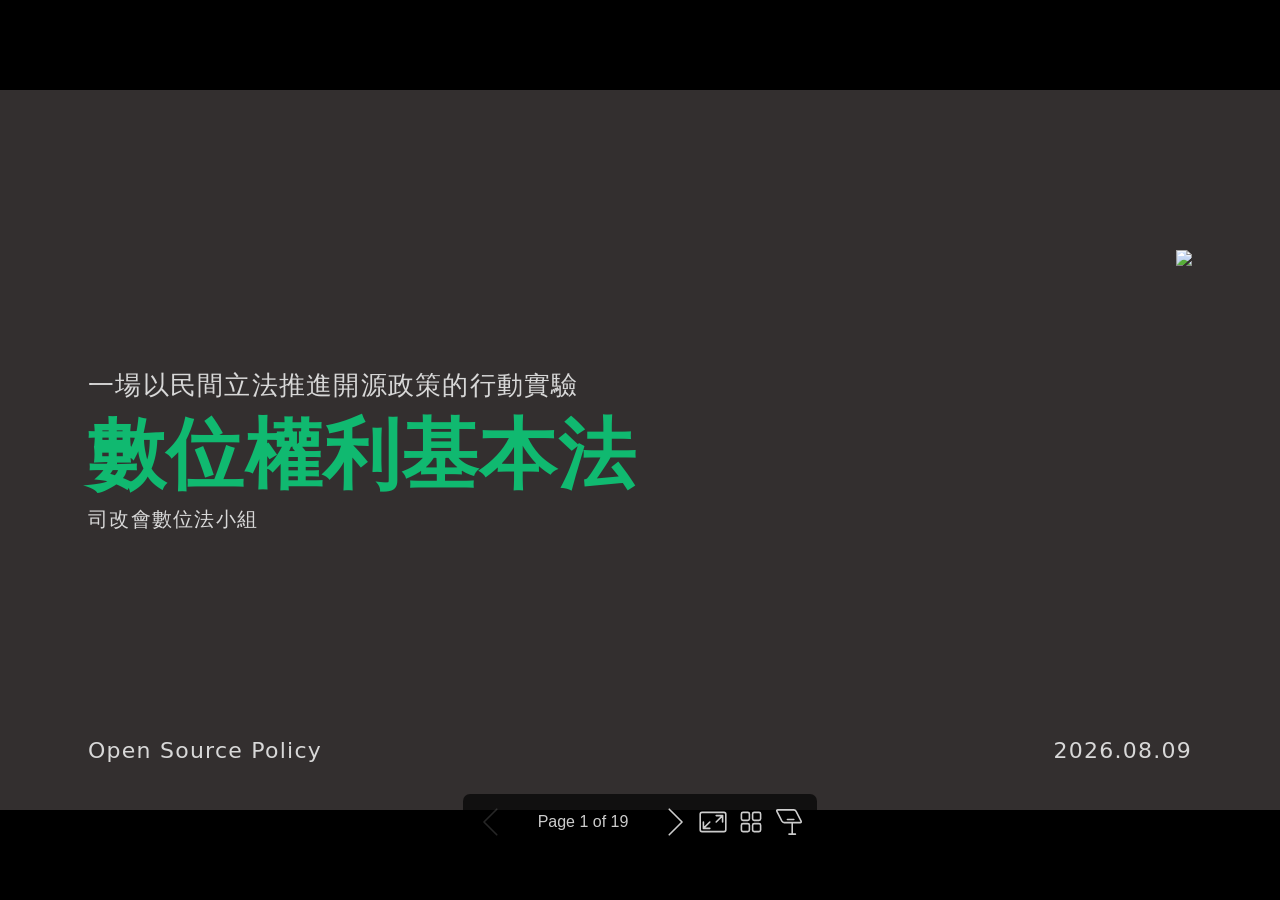
==== commit 80b35810: "Deploying to gh-pages from @ iunn-sh/jrf-dbr-open-source-policy@3574d0c58f9f008cdce2bd80fef5403bd99b" ====
--- a/index.html
+++ b/index.html
@@ -11,7 +11,7 @@
     <img class='coverBlockRight' height='400px' src='https://raw.githubusercontent.com/iunn-sh/jrf-dbr-open-source-policy/refs/heads/main/media/slide.svg' />
 </div>
 </section>
-</foreignObject></svg><svg data-marpit-svg="" viewBox="0 0 1280 720"><foreignObject width="1280" height="720"><section id="2" data-paginate="true" data-footer="數位權利基本法" data-theme="blavad-green" lang="C" data-marpit-pagination="2" style="--paginate:true;--footer:數位權利基本法;--theme:blavad-green;" data-marpit-pagination-total="18">
+</foreignObject></svg><svg data-marpit-svg="" viewBox="0 0 1280 720"><foreignObject width="1280" height="720"><section id="2" data-paginate="true" data-footer="數位權利基本法" data-theme="blavad-green" lang="C" data-marpit-pagination="2" style="--paginate:true;--footer:數位權利基本法;--theme:blavad-green;" data-marpit-pagination-total="19">
 <h1 id="%E4%B8%BB%E9%A1%8C-outline">主題 Outline</h1>
 <div class='flex-horizontal'><div class='flex'>
 <p><b><span class='important'>01 </span>立法倡議作為一種行動</b><br />
@@ -40,14 +40,14 @@
 </div></div>
 <footer>數位權利基本法</footer>
 </section>
-</foreignObject></svg><svg data-marpit-svg="" viewBox="0 0 1280 720"><foreignObject width="1280" height="720"><section id="3" data-paginate="true" data-footer="數位權利基本法" data-theme="blavad-green" lang="C" data-marpit-pagination="3" style="--paginate:true;--footer:數位權利基本法;--theme:blavad-green;" data-marpit-pagination-total="18"><div class='main'>
+</foreignObject></svg><svg data-marpit-svg="" viewBox="0 0 1280 720"><foreignObject width="1280" height="720"><section id="3" data-paginate="true" data-footer="數位權利基本法" data-theme="blavad-green" lang="C" data-marpit-pagination="3" style="--paginate:true;--footer:數位權利基本法;--theme:blavad-green;" data-marpit-pagination-total="19"><div class='main'>
 <h1 id="01">01</h1>
 <h2 id="%E7%AB%8B%E6%B3%95%E5%80%A1%E8%AD%B0%E4%BD%9C%E7%82%BA%E4%B8%80%E7%A8%AE%E8%A1%8C%E5%8B%95">立法倡議作為一種行動</h2>
 <h3 id="%E6%95%B8%E4%BD%8D%E6%AC%8A%E5%88%A9%E5%9F%BA%E6%9C%AC%E6%B3%95%E6%A6%82%E8%AB%96">數位權利基本法概論</h3>
 </div>
 <footer>數位權利基本法</footer>
 </section>
-</foreignObject></svg><svg data-marpit-svg="" viewBox="0 0 1280 720"><foreignObject width="1280" height="720"><section id="4" data-paginate="true" data-footer="數位權利基本法" data-theme="blavad-green" lang="C" data-marpit-pagination="4" style="--paginate:true;--footer:數位權利基本法;--theme:blavad-green;" data-marpit-pagination-total="18">
+</foreignObject></svg><svg data-marpit-svg="" viewBox="0 0 1280 720"><foreignObject width="1280" height="720"><section id="4" data-paginate="true" data-footer="數位權利基本法" data-theme="blavad-green" lang="C" data-marpit-pagination="4" style="--paginate:true;--footer:數位權利基本法;--theme:blavad-green;" data-marpit-pagination-total="19">
 <h1 id="%E6%95%B8%E4%BD%8D%E6%AC%8A%E5%88%A9%E5%9F%BA%E6%9C%AC%E6%B3%95-30">數位權利基本法 <code>3.0</code></h1>
 <div class='flex-horizontal'><div class='flex'>
 <p><b class='important'>第一章 人民之數位權利</b></p>
@@ -82,7 +82,7 @@
 </div></div>
 <footer>數位權利基本法</footer>
 </section>
-</foreignObject></svg><svg data-marpit-svg="" viewBox="0 0 1280 720"><foreignObject width="1280" height="720"><section id="5" data-paginate="true" data-footer="數位權利基本法" data-theme="blavad-green" lang="C" data-marpit-pagination="5" style="--paginate:true;--footer:數位權利基本法;--theme:blavad-green;" data-marpit-pagination-total="18">
+</foreignObject></svg><svg data-marpit-svg="" viewBox="0 0 1280 720"><foreignObject width="1280" height="720"><section id="5" data-paginate="true" data-footer="數位權利基本法" data-theme="blavad-green" lang="C" data-marpit-pagination="5" style="--paginate:true;--footer:數位權利基本法;--theme:blavad-green;" data-marpit-pagination-total="19">
 <div class='main'>
 <h1 id="02">02</h1>
 <h2 id="%E9%96%8B%E6%BA%90%E6%94%BF%E7%AD%96">開源政策</h2>
@@ -90,7 +90,7 @@
 </div>
 <footer>數位權利基本法</footer>
 </section>
-</foreignObject></svg><svg data-marpit-svg="" viewBox="0 0 1280 720"><foreignObject width="1280" height="720"><section id="6" data-paginate="true" data-footer="數位權利基本法" data-theme="blavad-green" lang="C" data-marpit-pagination="6" style="--paginate:true;--footer:數位權利基本法;--theme:blavad-green;" data-marpit-pagination-total="18">
+</foreignObject></svg><svg data-marpit-svg="" viewBox="0 0 1280 720"><foreignObject width="1280" height="720"><section id="6" data-paginate="true" data-footer="數位權利基本法" data-theme="blavad-green" lang="C" data-marpit-pagination="6" style="--paginate:true;--footer:數位權利基本法;--theme:blavad-green;" data-marpit-pagination-total="19">
 <h2 id="%E5%85%AC%E5%85%B1%E6%A8%99%E6%A1%88%E5%A6%82%E4%BD%95%E7%AF%89%E6%88%90%E7%A7%81%E6%9C%89%E8%AD%B7%E5%9F%8E%E6%B2%B3%E5%BE%9Elawsnote-vs-%E6%B3%95%E6%BA%90%E4%B8%83%E6%B3%95%E4%BE%B5%E6%AC%8A%E6%A1%88%E7%9C%8B%E5%8F%B0%E7%81%A3%E6%95%B8%E4%BD%8D%E5%89%B5%E6%96%B0%E7%9A%84%E4%B8%8B%E4%B8%80%E6%AD%A5"><a href="https://vocus.cc/article/686172a4fd89780001c3e3ad">公共標案如何築成私有護城河？從Lawsnote vs 法源｜七法侵權案看台灣數位創新的下一步</a></h2>
 <p>賈斯伯的法律攻防筆記 2026.03.15</p>
 <p>政府採購案是機關運用公帑滿足公務或公共政策需求之核心手段，而預算的來源，則是人民繳納的稅金。因此，其履約的成果，特別是當其成果是為了促進「資訊公開」與「法治普及」時，就不得不考量是否應受憲法平等原則之拘束，確保全民能平等地近用。</p>
@@ -99,13 +99,13 @@
 <p><strong>當國家投入鉅額預算，目標是為了促進「資訊公開」與「法治普及」時，我們是否也應同時要求，國家有責任防止其採購行為，意外地催生出一個憑藉公共資源而壯大的市場壟斷者？</strong></p>
 <footer>數位權利基本法</footer>
 </section>
-</foreignObject></svg><svg data-marpit-svg="" viewBox="0 0 1280 720"><foreignObject width="1280" height="720"><section id="7" data-paginate="true" data-footer="數位權利基本法" data-theme="blavad-green" lang="C" data-marpit-pagination="7" style="--paginate:true;--footer:數位權利基本法;--theme:blavad-green;" data-marpit-pagination-total="18">
+</foreignObject></svg><svg data-marpit-svg="" viewBox="0 0 1280 720"><foreignObject width="1280" height="720"><section id="7" data-paginate="true" data-footer="數位權利基本法" data-theme="blavad-green" lang="C" data-marpit-pagination="7" style="--paginate:true;--footer:數位權利基本法;--theme:blavad-green;" data-marpit-pagination-total="19">
 <h1 id="%E5%85%AC%E5%85%B1%E7%A8%8B%E5%BC%8F-public-code">公共程式 Public Code</h1>
 <div class='flex-horizontal'><div class='flex'>
 <p><a href="https://ocf.tw/p/pmpc/">公共程式是什麼</a></p>
 <p>開放文化基金會</p>
 <blockquote>
-<p>公共程式（Public Code）是指政府在進行公共服務數位化時，積極採用開放原始碼軟體，並且將其所採購開發的軟體同樣以開放原始碼的方式對外釋出。</p>
+<p>公共程式（Public Code）是指<strong>政府在進行公共服務數位化時，積極採用開放原始碼軟體，並且將其所採購開發的軟體同樣以開放原始碼的方式對外釋出</strong>。</p>
 </blockquote>
 <blockquote>
 <p>根據歐洲自由軟體基金會提出的「公共出資，公共程式」（<a href="https://publiccode.eu/en/">Public Money, Public Code</a>）倡議，公共程式有<strong>允許重複利用</strong>、<strong>避免廠商壟斷</strong>、<strong>民眾參與協作</strong>、<strong>內容開放透明</strong>四大特色。因此納入公共程式的政府數位轉型，會更加符合民主精神。並且政府採購開發的程式是由納稅人出資，理應是整體社會的公共財，擴大其應用範圍。</p>
@@ -123,7 +123,7 @@
 </div></div>
 <footer>數位權利基本法</footer>
 </section>
-</foreignObject></svg><svg data-marpit-svg="" viewBox="0 0 1280 720"><foreignObject width="1280" height="720"><section id="8" data-paginate="true" data-footer="數位權利基本法" data-theme="blavad-green" lang="C" data-marpit-pagination="8" style="--paginate:true;--footer:數位權利基本法;--theme:blavad-green;" data-marpit-pagination-total="18">
+</foreignObject></svg><svg data-marpit-svg="" viewBox="0 0 1280 720"><foreignObject width="1280" height="720"><section id="8" data-paginate="true" data-footer="數位權利基本法" data-theme="blavad-green" lang="C" data-marpit-pagination="8" style="--paginate:true;--footer:數位權利基本法;--theme:blavad-green;" data-marpit-pagination-total="19">
 <h1 id="%E5%85%AC%E5%85%B1%E7%A8%8B%E5%BC%8F%E6%A8%99%E6%BA%96-standard-for-public-code">公共程式標準 Standard for Public Code</h1>
 <p><a href="https://translations.standardforpubliccode.org/zh_Hant_TW/criteria/">準則</a> | <a href="https://www.standardforpubliccode.org/criteria/">Criteria</a></p>
 <div class='flex-horizontal'><div class='flex'>
@@ -151,7 +151,7 @@
 </div></div>
 <footer>數位權利基本法</footer>
 </section>
-</foreignObject></svg><svg data-marpit-svg="" viewBox="0 0 1280 720"><foreignObject width="1280" height="720"><section id="9" data-paginate="true" data-footer="數位權利基本法" data-theme="blavad-green" lang="C" data-marpit-pagination="9" style="--paginate:true;--footer:數位權利基本法;--theme:blavad-green;" data-marpit-pagination-total="18">
+</foreignObject></svg><svg data-marpit-svg="" viewBox="0 0 1280 720"><foreignObject width="1280" height="720"><section id="9" data-paginate="true" data-footer="數位權利基本法" data-theme="blavad-green" lang="C" data-marpit-pagination="9" style="--paginate:true;--footer:數位權利基本法;--theme:blavad-green;" data-marpit-pagination-total="19">
 <h1 id="%E5%85%AC%E5%85%B1%E7%A8%8B%E5%BC%8F%E5%8E%9F%E5%89%87">公共程式原則</h1>
 <p>數位權利基本法 §17</p>
 <ol>
@@ -167,7 +167,7 @@
 </div>
 <footer>數位權利基本法</footer>
 </section>
-</foreignObject></svg><svg data-marpit-svg="" viewBox="0 0 1280 720"><foreignObject width="1280" height="720"><section id="10" data-paginate="true" data-footer="數位權利基本法" data-theme="blavad-green" lang="C" data-marpit-pagination="10" style="--paginate:true;--footer:數位權利基本法;--theme:blavad-green;" data-marpit-pagination-total="18">
+</foreignObject></svg><svg data-marpit-svg="" viewBox="0 0 1280 720"><foreignObject width="1280" height="720"><section id="10" data-paginate="true" data-footer="數位權利基本法" data-theme="blavad-green" lang="C" data-marpit-pagination="10" style="--paginate:true;--footer:數位權利基本法;--theme:blavad-green;" data-marpit-pagination-total="19">
 <h1 id="open-source-ai-definition-10"><a href="https://opensource.org/ai/open-source-ai-definition">Open Source AI Definition</a> <code>1.0</code></h1>
 <p>Open Source Initiative (OSI) 2024.10.28</p>
 <blockquote>
@@ -185,17 +185,27 @@
 </blockquote>
 <footer>數位權利基本法</footer>
 </section>
-</foreignObject></svg><svg data-marpit-svg="" viewBox="0 0 1280 720"><foreignObject width="1280" height="720"><section id="11" data-paginate="true" data-footer="數位權利基本法" data-theme="blavad-green" lang="C" data-marpit-pagination="11" style="--paginate:true;--footer:數位權利基本法;--theme:blavad-green;" data-marpit-pagination-total="18">
+</foreignObject></svg><svg data-marpit-svg="" viewBox="0 0 1280 720"><foreignObject width="1280" height="720"><section id="11" data-paginate="true" data-footer="數位權利基本法" data-theme="blavad-green" lang="C" data-marpit-pagination="11" style="--paginate:true;--footer:數位權利基本法;--theme:blavad-green;" data-marpit-pagination-total="19">
 <h2 id="open-weight%E6%88%90ai%E6%96%B0%E6%88%B0%E5%A0%B425%E5%AE%B6%E7%A7%91%E6%8A%80%E4%BC%81%E6%A5%AD%E7%B1%B2%E7%BE%8E%E5%9C%8B%E6%94%BF%E5%BA%9C%E9%AC%86%E7%B6%81%E9%99%90%E5%88%B6"><a href="https://technews.tw/2026/07/25/open-weight-ai-new-battlefield-25-tech-companies-urge-us-government-relax-restrictions/">Open Weight成AI新戰場！25家科技企業籲美國政府鬆綁限制</a></h2>
 <p>科技新報 2026.07.25</p>
-<p>由輝達、微軟、Meta、IBM等約25家科技企業及組織，共同發布《Open Weights and American AI Leadership》公開信，呼籲美國政府支持開放權重（Open-weight）AI模型發展，並避免過早限制可供下載的AI模型。聯署企業認為，美國AI的領導地位，不應只建立在少數封閉模型，而是打造完整且具競爭力的AI生態系，讓更多企業、研究機構及開發者參與創新。</p>
+<p>由輝達、微軟、Meta、IBM等約25家科技企業及組織，共同發布<a href="https://images.nvidia.com/pdf/Open-Weights-and-American-AI-Leadership.pdf">《Open Weights and American AI Leadership》公開信</a>，呼籲美國政府支持開放權重（Open-weight）AI模型發展，並避免過早限制可供下載的AI模型。連署企業認為，美國AI的領導地位，不應只建立在少數封閉模型，而是打造完整且具競爭力的AI生態系，讓更多企業、研究機構及開發者參與創新。</p>
 <p><strong>開放權重模型與傳統開源（Open Source）並不完全相同。完整開源通常會公開程式碼、訓練資料、模型權重及開發流程；開放權重則主要提供模型訓練完成後的權重參數，讓開發者可自行下載、部署及微調模型，但不一定公開訓練資料、完整程式碼或訓練方法。</strong></p>
-<p>聯署企業認為，此舉可降低AI開發門檻與成本，帶動晶片、雲端、軟體及應用服務等產業競爭，加速AI技術落地。</p>
+<p>連署企業認為，此舉可降低AI開發門檻與成本，帶動晶片、雲端、軟體及應用服務等產業競爭，加速AI技術落地。</p>
 <p>不過，開放權重模型也伴隨安全與智慧財產權疑慮。由於模型權重可供下載與修改，外界擔心可能遭用於生成惡意內容、繞過安全機制，甚至透過模型蒸餾複製其他模型能力。</p>
 <p>公開信則主張，讓更多研究人員共同檢視模型，有助於提早發現漏洞、提升系統透明度；至於侵權或惡意使用，應透過法律及商業機制規範，而非全面限制開放權重模型發展。</p>
 <footer>數位權利基本法</footer>
 </section>
-</foreignObject></svg><svg data-marpit-svg="" viewBox="0 0 1280 720"><foreignObject width="1280" height="720"><section id="12" data-paginate="true" data-footer="數位權利基本法" data-theme="blavad-green" lang="C" data-marpit-pagination="12" style="--paginate:true;--footer:數位權利基本法;--theme:blavad-green;" data-marpit-pagination-total="18">
+</foreignObject></svg><svg data-marpit-svg="" viewBox="0 0 1280 720"><foreignObject width="1280" height="720"><section id="12" data-paginate="true" data-footer="數位權利基本法" data-theme="blavad-green" lang="C" data-marpit-pagination="12" style="--paginate:true;--footer:數位權利基本法;--theme:blavad-green;" data-marpit-pagination-total="19">
+<h2 id="anthropic%E7%B5%82%E6%96%BC%E8%A1%A8%E6%85%8B%E7%9C%9F%E6%AD%A3%E8%A9%B2%E9%99%90%E5%88%B6%E7%9A%84%E4%B8%8D%E6%98%AF%E9%96%8B%E6%94%BE%E6%AC%8A%E9%87%8D"><a href="https://techorange.com/2026/07/28/anthropics-position-on-open-weights-models/">Anthropic終於表態：真正該限制的不是開放權重</a></h2>
+<p>科技報橘 2026.07.28</p>
+<p>上週五，NVIDIA、微軟、Meta等數十家科技公司連署一封公開信，呼籲政策制定者不要對開放模型祭出「過早的限制」，<strong>由NVIDIA執行長黃仁勳帶頭倡議；OpenAI稍後也加入連署，Anthropic則沒有簽署</strong>。</p>
+<p><a href="https://www.bloomberg.com/news/articles/2026-07-28/anthropic-s-amodei-rejects-open-model-ban-but-calls-for-testing">《Bloomberg》報導</a>，正是這個缺席，讓包括前白宮AI主管David Sacks在內的部分人士質疑，Anthropic是想藉打壓中國對手，來保護自家封閉模型的商業模式。而<a href="https://www.anthropic.com/news/position-open-weights-models">Amodei這篇部落格</a>，正是對這類指控的正面回應。...</p>
+<p>對於那封公開信，Amodei並非全盤否定。他甚至形容，不具危險能力的開放權重模型是一種「公共財」；也同意開放權重能擴大AI經濟的參與、在某些場景強化競爭，並讓客戶握有更多掌控權，而蒸餾問題應以針對性的法律與商業框架處理。<strong>但他不認同信中的核心假設：開放權重會讓防護機制更容易建立，或讓防禦方比攻擊方更有利。</strong></p>
+<p>Amodei以生物領域為例，指出這裡可能存在<strong>明顯的「攻守不對稱」：夠強大的模型或許能用容易取得的材料，快速將具大流行潛力的病毒武器化，而建立防禦在最好的情況下仍是耗時數年的工程</strong>。他主張，這類問題該由嚴謹的釋出前測試來實證回答，而非事先假定。</p>
+<p>除了沒有簽署那封公開信，產業分裂也出現在另一條線上。據<a href="https://www.theverge.com/ai-artificial-intelligence/971281/nvidia-open-secure-ai-alliance-cybersecurity">《The Verge》報導</a>，就在Amodei發文同日，NVIDIA、微軟、SpaceX 等公司另組「開放安全 AI 聯盟」（Open Secure AI Alliance），主張防禦前沿模型的攻擊需要開放工具；OpenAI、Google與Anthropic三家主要美國實驗室同樣缺席。當開放與封閉的界線被反覆劃過，這場爭論的焦點，正從「模型該不該開放」，轉向「具危險能力的前沿模型該如何被治理」。</p>
+<footer>數位權利基本法</footer>
+</section>
+</foreignObject></svg><svg data-marpit-svg="" viewBox="0 0 1280 720"><foreignObject width="1280" height="720"><section id="13" data-paginate="true" data-footer="數位權利基本法" data-theme="blavad-green" lang="C" data-marpit-pagination="13" style="--paginate:true;--footer:數位權利基本法;--theme:blavad-green;" data-marpit-pagination-total="19">
 <h1 id="%E5%81%A5%E5%85%A8%E6%95%B8%E4%BD%8D%E7%92%B0%E5%A2%83%E4%B9%8B%E8%90%BD%E5%AF%A6">健全數位環境之落實</h1>
 <p>數位權利基本法 §18</p>
 <p>為發展數位時代自由民主之社會韌性，主管機關應積極制定法規與政策，具體促進以下方面之發展：</p>
@@ -212,7 +222,7 @@
 </ol>
 <footer>數位權利基本法</footer>
 </section>
-</foreignObject></svg><svg data-marpit-svg="" viewBox="0 0 1280 720"><foreignObject width="1280" height="720"><section id="13" data-paginate="true" data-footer="數位權利基本法" data-theme="blavad-green" lang="C" data-marpit-pagination="13" style="--paginate:true;--footer:數位權利基本法;--theme:blavad-green;" data-marpit-pagination-total="18">
+</foreignObject></svg><svg data-marpit-svg="" viewBox="0 0 1280 720"><foreignObject width="1280" height="720"><section id="14" data-paginate="true" data-footer="數位權利基本法" data-theme="blavad-green" lang="C" data-marpit-pagination="14" style="--paginate:true;--footer:數位權利基本法;--theme:blavad-green;" data-marpit-pagination-total="19">
 <div class='main'>
 <h1 id="03">03</h1>
 <h2 id="%E7%90%86%E5%BF%B5%E5%A6%82%E4%BD%95%E5%85%B7%E7%8F%BE%E5%8C%96">理念如何具現化</h2>
@@ -220,24 +230,23 @@
 </div>
 <footer>數位權利基本法</footer>
 </section>
-</foreignObject></svg><svg data-marpit-svg="" viewBox="0 0 1280 720"><foreignObject width="1280" height="720"><section id="14" data-paginate="true" data-footer="數位權利基本法" data-theme="blavad-green" lang="C" data-marpit-pagination="14" style="--paginate:true;--footer:數位權利基本法;--theme:blavad-green;" data-marpit-pagination-total="18">
+</foreignObject></svg><svg data-marpit-svg="" viewBox="0 0 1280 720"><foreignObject width="1280" height="720"><section id="15" data-paginate="true" data-footer="數位權利基本法" data-theme="blavad-green" lang="C" data-marpit-pagination="15" style="--paginate:true;--footer:數位權利基本法;--theme:blavad-green;" data-marpit-pagination-total="19">
 <h2 id="ez-way%E5%AF%A6%E5%90%8D%E8%AA%8D%E8%AD%89%E5%BC%95%E7%99%BC%E5%80%8B%E8%B3%87%E7%96%91%E6%85%AE-%E4%BD%BF%E7%94%A8%E6%96%B9%E5%BC%8F%E8%88%87%E7%88%AD%E8%AD%B0%E5%85%A7%E5%AE%B9%E4%B8%80%E6%AC%A1%E7%9C%8B"><a href="https://news.pts.org.tw/article/820783">EZ WAY實名認證引發個資疑慮 使用方式與爭議內容一次看</a></h2>
 <p>公視新聞網 2026.08.04</p>
-<p>關務署長彭英偉解釋，過去進口貨物只能使用紙本委任方式申報，民眾需向報關業者提供身分證影本、地址等相關資訊，但因為頻繁出現虛報、冒名等違規行為，因此關務署自2018年起鬆綁相關法規，放寬進口快遞貨物簡易申報可以線上委任方式執行。</p>
+<p>關務署長彭英偉解釋，過去進口貨物只能使用<strong>紙本委任</strong>方式申報，民眾需向報關業者提供身分證影本、地址等相關資訊，但因為頻繁出現虛報、冒名等違規行為，因此關務署自2018年起鬆綁相關法規，放寬進口快遞貨物簡易申報可以<strong>線上委任</strong>方式執行。</p>
 <p>關貿公司因此自行建置EZ WAY，事先綁定使用者的手機號碼與身分證字號，因此民眾使用EZ WAY申報進口貨物時，僅需提供手機號碼就可報關，無需再提供身分證號碼給物流業者。...</p>
 <p>立委林岱樺質詢後，有民眾在網路發文表示，關貿公司為民營公司，但民眾海外購物卻需向該公司提供資料，質疑私人企業是否適合掌握如此大量的個人資料。</p>
 <p>財政部對此回應，並非任何私人公司都能建置線上委任APP，只有符合《通關網路經營許可及管理辦法》安全性需求的通關網路公司，才能開發建置。</p>
 <p>彭英偉表示，除關貿公司外，其他像是汎宇等具通關網路經營資格的業者，同樣都能自行建置線上委任APP。不過財政部關務署通關業務組快遞業務科科長陳怡蒨指出，目前符合相關條件的2家業者中，僅關貿公司有意願提供線上委任服務。</p>
 <footer>數位權利基本法</footer>
 </section>
-</foreignObject></svg><svg data-marpit-svg="" viewBox="0 0 1280 720"><foreignObject width="1280" height="720"><section id="15" data-marpit-fragments="2" data-paginate="true" data-footer="數位權利基本法" data-theme="blavad-green" lang="C" data-marpit-pagination="15" style="--paginate:true;--footer:數位權利基本法;--theme:blavad-green;" data-marpit-pagination-total="18">
+</foreignObject></svg><svg data-marpit-svg="" viewBox="0 0 1280 720"><foreignObject width="1280" height="720"><section id="16" data-marpit-fragments="2" data-paginate="true" data-footer="數位權利基本法" data-theme="blavad-green" lang="C" data-marpit-pagination="16" style="--paginate:true;--footer:數位權利基本法;--theme:blavad-green;" data-marpit-pagination-total="19">
 <h1 id="%E4%BB%A5%E5%85%AC%E5%85%B1%E7%A8%8B%E5%BC%8F%E5%8E%9F%E5%89%87%E7%82%BA%E4%BE%8B--%E5%88%A9%E5%AE%B3%E9%97%9C%E4%BF%82%E4%BA%BA%E6%80%8E%E9%BA%BC%E7%9C%8B">以公共程式原則為例 — 利害關係人怎麼看？</h1>
 <p>數位權利基本法 §17</p>
 <ol>
 <li>主管機關自行或委外建置之<strong>軟體</strong>、<strong>人工智慧模型</strong>和<strong>資訊系統</strong>，其<strong>規格</strong>、<strong>架構</strong>、<strong>模型</strong>、<strong>原始碼</strong>，以主動公開為原則。</li>
 <li>前項情形，如主管機關係委外建置，得指定受託人<strong>使用或建置通用之開放原始碼元件</strong>。</li>
 </ol>
-
 <table>
 <thead>
 <tr>
@@ -256,34 +265,43 @@
 </tr>
 </tbody>
 </table>
-<p>EZWAY <img class="emoji" draggable="false" alt="🍿" src="https://cdn.jsdelivr.net/gh/jdecked/twemoji@17.0.3/assets/svg/1f37f.svg" data-marp-twemoji=""/> 請表示意見</p>
+<p>EZ WAY <img class="emoji" draggable="false" alt="🍿" src="https://cdn.jsdelivr.net/gh/jdecked/twemoji@17.0.3/assets/svg/1f37f.svg" data-marp-twemoji=""/> 請表示意見</p>
 <ul>
 <li data-marpit-fragment="1">延伸閱讀 — <a href="https://www.bnext.com.tw/article/63844/open-source-taiwan-ailabs-2021">《臺灣社交距離》App開源議題，為何演變為公關危機？</a></li>
 <li data-marpit-fragment="2">延伸閱讀 — <a href="https://www.ithome.com.tw/news/168685">【深入衛福部委外計畫授權爭議事件始末】政府機構擁抱開源的一堂必修課</a></li>
 </ul>
 <footer>數位權利基本法</footer>
 </section>
-</foreignObject></svg><svg data-marpit-svg="" viewBox="0 0 1280 720"><foreignObject width="1280" height="720"><section id="16" data-paginate="true" data-footer="數位權利基本法" data-theme="blavad-green" lang="C" data-marpit-pagination="16" style="--paginate:true;--footer:數位權利基本法;--theme:blavad-green;" data-marpit-pagination-total="18">
+</foreignObject></svg><svg data-marpit-svg="" viewBox="0 0 1280 720"><foreignObject width="1280" height="720"><section id="17" data-paginate="true" data-footer="數位權利基本法" data-theme="blavad-green" lang="C" data-marpit-pagination="17" style="--paginate:true;--footer:數位權利基本法;--theme:blavad-green;" data-marpit-pagination-total="19">
 <h1 id="ai%E6%99%82%E4%BB%A3%E9%82%84%E7%BC%BA%E4%BB%80%E9%BA%BC">AI時代，還缺什麼？</h1>
+<div class='flex-horizontal'><div class='flex'>
 <p>規範 / 指引</p>
 <ul>
 <li><a href="https://law.moj.gov.tw/LawClass/LawAll.aspx?PCode=I0020026">政府資訊公開法</a> 2005.12.28</li>
 <li><a href="https://data.gov.tw/license">政府資料開放授權條款－第1版</a> 2015.07.27</li>
+<li><a href="https://po.pdis.nat.gov.tw/zh-TW/directions/">行政院及所屬各機關開放政府聯絡人實施要點</a> 2017.12.04</li>
 <li><a href="https://law.moda.gov.tw/LawContent.aspx?id=FL069327">行政院及所屬各級機關政府資料開放作業原則</a> 2023.01.19</li>
+<li><a href="https://www.webguide.nat.gov.tw/guidelines">政府網站服務管理規範</a> 2024.03.15</li>
+<li><a href="https://law.nstc.gov.tw/LawContent.aspx?id=GL000325">國家科學及技術委員會政府資料開放管理規範</a> 2024.05.16</li>
 <li><a href="https://www.ey.gov.tw/Page/5A8A0CB5B41DA11E/1d54cc87-5a13-45bd-b679-d901abbb0475">臺灣開放政府國家行動方案</a> 2025.04.02</li>
 <li><a href="https://taic.moda.gov.tw/content/license">臺灣主權AI訓練語料授權條款－第1版</a> 2026.02.20</li>
 <li><a href="https://moda.gov.tw/digital-affairs/democracy-network/services/19352">公部門開源軟體應用參考手冊</a> 2026.04.02</li>
 </ul>
-<p>如果我是</p>
+</div><div class='flex'>
+<div class='block warning'>
+<p><i class='block-icon fas fa-user'></i></p>
+<h1 id="%E5%A6%82%E6%9E%9C%E6%88%91%E6%98%AF">如果我是</h1>
 <ul>
 <li>政府（承辦）</li>
 <li>標案公司（人員）</li>
 <li>納稅人</li>
 <li>民間人士（團體）：立法倡議 <img class="emoji" draggable="false" alt="⬅️" src="https://cdn.jsdelivr.net/gh/jdecked/twemoji@17.0.3/assets/svg/2b05.svg" data-marp-twemoji=""/></li>
 </ul>
-<footer>數位權利基本法</footer>
-</section>
-</foreignObject></svg><svg data-marpit-svg="" viewBox="0 0 1280 720"><foreignObject width="1280" height="720"><section id="17" data-class="cover" data-theme="blavad-green" lang="C" class="cover" style="--class:cover;--theme:blavad-green;"><div class='coverBlockCenter'>
+</div>
+</div></div>
+<footer>數位權利基本法</footer>
+</section>
+</foreignObject></svg><svg data-marpit-svg="" viewBox="0 0 1280 720"><foreignObject width="1280" height="720"><section id="18" data-class="cover" data-theme="blavad-green" lang="C" class="cover" style="--class:cover;--theme:blavad-green;"><div class='coverBlockCenter'>
     <div class='coverModuleName'>數位權利基本法</div>
     <div class='coverCourseName important'>感謝參與</div>
     <div class='coverAuthor'>任何想法 & 合作 ✉️ 司改會 <code>contact@jrf.org.tw</code></div>
@@ -293,7 +311,7 @@
     <img class='coverBlockRight' height='400px' src='https://raw.githubusercontent.com/iunn-sh/jrf-dbr-open-source-policy/refs/heads/main/media/slide.svg' />
 </div>
 </section>
-</foreignObject></svg><svg data-marpit-svg="" viewBox="0 0 1280 720"><foreignObject width="1280" height="720"><section id="18" data-paginate="true" data-footer="數位權利基本法" data-theme="blavad-green" lang="C" data-marpit-pagination="18" style="--paginate:true;--footer:數位權利基本法;--theme:blavad-green;" data-marpit-pagination-total="18">
+</foreignObject></svg><svg data-marpit-svg="" viewBox="0 0 1280 720"><foreignObject width="1280" height="720"><section id="19" data-paginate="true" data-footer="數位權利基本法" data-theme="blavad-green" lang="C" data-marpit-pagination="19" style="--paginate:true;--footer:數位權利基本法;--theme:blavad-green;" data-marpit-pagination-total="19">
 <h1 id="%E4%BB%A5%E4%B8%8A-powered-by">以上 Powered By</h1>
 <p>Github <a href="https://github.com/iunn-sh/jrf-dbr-open-source-policy">iunn-sh/jrf-dbr-open-source-policy</a> <img src="https://img.shields.io/github/license/iunn-sh/jrf-dbr-open-source-policy?style=flat-square" alt="GitHub License" /></p>
 <table>
@@ -326,7 +344,7 @@
 <footer>數位權利基本法</footer>
 </section>
 <script>!function(){"use strict";const t={h1:{proto:()=>HTMLHeadingElement,attrs:{role:"heading","aria-level":"1"},style:"display: block; font-size: 2em; margin-block-start: 0.67em; margin-block-end: 0.67em; margin-inline-start: 0px; margin-inline-end: 0px; font-weight: bold;"},h2:{proto:()=>HTMLHeadingElement,attrs:{role:"heading","aria-level":"2"},style:"display: block; font-size: 1.5em; margin-block-start: 0.83em; margin-block-end: 0.83em; margin-inline-start: 0px; margin-inline-end: 0px; font-weight: bold;"},h3:{proto:()=>HTMLHeadingElement,attrs:{role:"heading","aria-level":"3"},style:"display: block; font-size: 1.17em; margin-block-start: 1em; margin-block-end: 1em; margin-inline-start: 0px; margin-inline-end: 0px; font-weight: bold;"},h4:{proto:()=>HTMLHeadingElement,attrs:{role:"heading","aria-level":"4"},style:"display: block; margin-block-start: 1.33em; margin-block-end: 1.33em; margin-inline-start: 0px; margin-inline-end: 0px; font-weight: bold;"},h5:{proto:()=>HTMLHeadingElement,attrs:{role:"heading","aria-level":"5"},style:"display: block; font-size: 0.83em; margin-block-start: 1.67em; margin-block-end: 1.67em; margin-inline-start: 0px; margin-inline-end: 0px; font-weight: bold;"},h6:{proto:()=>HTMLHeadingElement,attrs:{role:"heading","aria-level":"6"},style:"display: block; font-size: 0.67em; margin-block-start: 2.33em; margin-block-end: 2.33em; margin-inline-start: 0px; margin-inline-end: 0px; font-weight: bold;"},span:{proto:()=>HTMLSpanElement},pre:{proto:()=>HTMLElement,style:"display: block; font-family: monospace; white-space: pre; margin: 1em 0; --marp-auto-scaling-white-space: pre;"}},e="data-marp-auto-scaling-wrapper",i="data-marp-auto-scaling-svg",n="data-marp-auto-scaling-container";class s extends HTMLElement{container;containerSize;containerObserver;svg;svgComputedStyle;svgPreserveAspectRatio="xMinYMid meet";wrapper;wrapperSize;wrapperObserver;constructor(){super();const t=t=>([e])=>{const{width:i,height:n}=e.contentRect;this[t]={width:i,height:n},this.updateSVGRect()};this.attachShadow({mode:"open"}),this.containerObserver=new ResizeObserver(t("containerSize")),this.wrapperObserver=new ResizeObserver((...e)=>{t("wrapperSize")(...e),this.flushSvgDisplay()})}static get observedAttributes(){return["data-downscale-only"]}connectedCallback(){this.shadowRoot.innerHTML=`\n<style>\n  svg[${i}] { display: block; width: 100%; height: auto; vertical-align: top; }\n  span[${n}] { display: table; white-space: var(--marp-auto-scaling-white-space, nowrap); width: max-content; }\n</style>\n<div ${e}>\n  <svg part="svg" ${i}>\n    <foreignObject><span ${n}><slot></slot></span></foreignObject>\n  </svg>\n</div>\n    `.split(/\n\s*/).join(""),this.wrapper=this.shadowRoot.querySelector(`div[${e}]`)??void 0;const t=this.svg;this.svg=this.wrapper?.querySelector(`svg[${i}]`)??void 0,this.svg!==t&&(this.svgComputedStyle=this.svg?window.getComputedStyle(this.svg):void 0),this.container=this.svg?.querySelector(`span[${n}]`)??void 0,this.observe()}disconnectedCallback(){this.svg=void 0,this.svgComputedStyle=void 0,this.wrapper=void 0,this.container=void 0,this.observe()}attributeChangedCallback(){this.observe()}flushSvgDisplay(){const{svg:t}=this;t&&(t.style.display="inline",requestAnimationFrame(()=>{t.style.display=""}))}observe(){this.containerObserver.disconnect(),this.wrapperObserver.disconnect(),this.wrapper&&this.wrapperObserver.observe(this.wrapper),this.container&&this.containerObserver.observe(this.container),this.svgComputedStyle&&this.observeSVGStyle(this.svgComputedStyle)}observeSVGStyle(t){const e=()=>{const i=(()=>{const e=t.getPropertyValue("--preserve-aspect-ratio");if(e)return e.trim();return`x${(({textAlign:t,direction:e})=>{if(t.endsWith("left"))return"Min";if(t.endsWith("right"))return"Max";if("start"===t||"end"===t){let i="rtl"===e;return"end"===t&&(i=!i),i?"Max":"Min"}return"Mid"})(t)}YMid meet`})();i!==this.svgPreserveAspectRatio&&(this.svgPreserveAspectRatio=i,this.updateSVGRect()),t===this.svgComputedStyle&&requestAnimationFrame(e)};e()}updateSVGRect(){let t=Math.ceil(this.containerSize?.width??0);const e=Math.ceil(this.containerSize?.height??0);void 0!==this.dataset.downscaleOnly&&(t=Math.max(t,this.wrapperSize?.width??0));const i=this.svg?.querySelector(":scope > foreignObject");if(i?.setAttribute("width",`${t}`),i?.setAttribute("height",`${e}`),this.svg&&(this.svg.setAttribute("viewBox",`0 0 ${t} ${e}`),this.svg.setAttribute("preserveAspectRatio",this.svgPreserveAspectRatio),this.svg.style.height=t<=0||e<=0?"0":""),this.container){const t=this.svgPreserveAspectRatio.toLowerCase();this.container.style.marginLeft=t.startsWith("xmid")||t.startsWith("xmax")?"auto":"0",this.container.style.marginRight=t.startsWith("xmi")?"auto":"0"}}}const r=(t,{attrs:e={},style:i})=>class extends t{constructor(...t){super(...t);for(const[t,i]of Object.entries(e))this.hasAttribute(t)||this.setAttribute(t,i);this._shadow()}static get observedAttributes(){return["data-auto-scaling"]}connectedCallback(){this._update()}attributeChangedCallback(){this._update()}_shadow(){if(!this.shadowRoot)try{this.attachShadow({mode:"open"})}catch(t){if(!(t instanceof Error&&"NotSupportedError"===t.name))throw t}return this.shadowRoot}_update(){const t=this._shadow();if(t){const e=i?`<style>:host { ${i} }</style>`:"";let n="<slot></slot>";const{autoScaling:s}=this.dataset;if(void 0!==s){n=`<marp-auto-scaling exportparts="svg:auto-scaling" ${"downscale-only"===s?"data-downscale-only":""}>${n}</marp-auto-scaling>`}t.innerHTML=e+n}}};let o;const a=()=>o??(o=!!document.createElement("div",{is:"marp-auto-scaling"}).outerHTML.startsWith("<div is"),o),l=Symbol();let c;const d="marpitSVGPolyfill:setZoomFactor,",h=Symbol(),g=Symbol();const p=()=>{const t="Apple Computer, Inc."===navigator.vendor,e=t?[v]:[],i={then:e=>(t?(async()=>{if(void 0===c){const t=document.createElement("canvas");t.width=10,t.height=10;const e=t.getContext("2d"),i=new Image(10,10),n=new Promise(t=>{i.addEventListener("load",()=>t())});i.crossOrigin="anonymous",i.src="data:image/svg+xml;charset=utf8,%3Csvg%20xmlns%3D%22http%3A%2F%2Fwww.w3.org%2F2000%2Fsvg%22%20width%3D%2210%22%20height%3D%2210%22%20viewBox%3D%220%200%201%201%22%3E%3CforeignObject%20width%3D%221%22%20height%3D%221%22%20requiredExtensions%3D%22http%3A%2F%2Fwww.w3.org%2F1999%2Fxhtml%22%3E%3Cdiv%20xmlns%3D%22http%3A%2F%2Fwww.w3.org%2F1999%2Fxhtml%22%20style%3D%22width%3A%201px%3B%20height%3A%201px%3B%20background%3A%20red%3B%20position%3A%20relative%22%3E%3C%2Fdiv%3E%3C%2FforeignObject%3E%3C%2Fsvg%3E",await n,e.drawImage(i,0,0),c=e.getImageData(5,5,1,1).data[3]<128}return c})().then(t=>{null==e||e(t?[v]:[])}):null==e||e([]),i)};return Object.assign(e,i)};let m,u;function v(t){const e="object"==typeof t&&t.target||document,i="object"==typeof t?t.zoom:t;window[g]||(Object.defineProperty(window,g,{configurable:!0,value:!0}),document.body.style.zoom=1.0001,document.body.offsetHeight,document.body.style.zoom=1,window.addEventListener("message",({data:t,origin:e})=>{if(e===window.origin)try{if(t&&"string"==typeof t&&t.startsWith(d)){const[,e]=t.split(","),i=Number.parseFloat(e);Number.isNaN(i)||(u=i)}}catch(t){console.error(t)}}));let n=!1;Array.from(e.querySelectorAll("svg[data-marpit-svg]"),t=>{var e,s,r,o;t.style.transform||(t.style.transform="translateZ(0)");const a=i||u||t.currentScale||1;m!==a&&(m=a,n=a);const l=t.getBoundingClientRect(),{length:c}=t.children;for(let i=0;i<c;i+=1){const n=t.children[i];if(n.getScreenCTM){const t=n.getScreenCTM();if(t){const i=null!==(s=null===(e=n.x)||void 0===e?void 0:e.baseVal.value)&&void 0!==s?s:0,c=null!==(o=null===(r=n.y)||void 0===r?void 0:r.baseVal.value)&&void 0!==o?o:0,d=n.children.length;for(let e=0;e<d;e+=1){const s=n.children[e];if("SECTION"===s.tagName){const{style:e}=s;e.transformOrigin||(e.transformOrigin=`${-i}px ${-c}px`),e.transform=`scale(${a}) matrix(${t.a}, ${t.b}, ${t.c}, ${t.d}, ${t.e-l.left}, ${t.f-l.top}) translateZ(0.0001px)`;break}}}}}}),!1!==n&&Array.from(e.querySelectorAll("iframe"),({contentWindow:t})=>{null==t||t.postMessage(`${d}${n}`,"null"===window.origin?"*":window.origin)})}function w({once:t=!1,target:e=document}={}){const i=function(t=document){if(t[h])return t[h];let e=!0;const i=()=>{e=!1,delete t[h]};Object.defineProperty(t,h,{configurable:!0,value:i});let n=[],s=!1;(async()=>{try{n=await p()}finally{s=!0}})();const r=()=>{for(const e of n)e({target:t});s&&0===n.length||e&&window.requestAnimationFrame(r)};return r(),i}(e);return t?(i(),()=>{}):i}m=1,u=void 0;const b=Symbol(),y=(e=document)=>{if("undefined"==typeof window)throw new Error("Marp Core's browser script is valid only in browser context.");if(((e=document)=>{const i=window[l];i||customElements.define("marp-auto-scaling",s);for(const n of Object.keys(t)){const s=`marp-${n}`,o=t[n].proto();a()&&o!==HTMLElement?i||customElements.define(s,r(o,{style:t[n].style}),{extends:n}):(i||customElements.define(s,r(HTMLElement,t[n])),e.querySelectorAll(`${n}[is="${s}"]`).forEach(t=>{t.outerHTML=t.outerHTML.replace(new RegExp(`^<${n}`,"i"),`<${s}`).replace(new RegExp(`</${n}>$`,"i"),`</${s}>`)}))}window[l]=!0})(e),e[b])return e[b];const i=w({target:e}),n=()=>{i(),delete e[b]},o=Object.assign(n,{cleanup:n,update:()=>y(e)});return Object.defineProperty(e,b,{configurable:!0,value:o}),o},f=document.currentScript;y(f?f.getRootNode():document)}();
-</script></foreignObject></svg></div><div class="bespoke-marp-note" data-index="0" tabindex="0"><p>PAGE DE COUVERTURE</p></div><div class="bespoke-marp-note" data-index="1" tabindex="0"><p>TABLE DES MATIERES</p><p>通常在開源圈，法律屬性的人會來講授權；今天來換個口味</p></div><div class="bespoke-marp-note" data-index="2" tabindex="0"><p>PARTIE 01 : Section 1</p></div><div class="bespoke-marp-note" data-index="11" tabindex="0"><p>一、在數位時代，民主自由的延續必續建構於一個屬於人民、源於人民且服務人民的數位環境。公共與私營部門正經歷大規模的數位化與自動化，這使得人民、國家與企業之間的權力關係發生劇烈質變。當少數企業把持了資料的儲存容量、電腦之計算能力等資源，人民不僅失去了對資料的控制權，連資訊與文化環境也逐漸被封閉在以營利為中心的監控與操縱架構下，使人的行為被商品化。在這種資源高度集中且過度依賴少數企業的現狀下，真正的民主將難以存續。為了重新平衡生態依賴危機，並讓人民重新成為數位環境的核心，政府必須承擔起促進和賦能公民社會的責任。爰制定本條，指出邁向健全數位環境之方針，主管機關應積極制定鼓勵性的法規與政策，推動本條各款自由、開放、公民參與、多元、平等之原則。
+</script></foreignObject></svg></div><div class="bespoke-marp-note" data-index="0" tabindex="0"><p>PAGE DE COUVERTURE</p></div><div class="bespoke-marp-note" data-index="1" tabindex="0"><p>TABLE DES MATIERES</p><p>通常在開源圈，法律屬性的人會來講授權；今天來換個口味</p></div><div class="bespoke-marp-note" data-index="2" tabindex="0"><p>PARTIE 01 : Section 1</p></div><div class="bespoke-marp-note" data-index="12" tabindex="0"><p>一、在數位時代，民主自由的延續必續建構於一個屬於人民、源於人民且服務人民的數位環境。公共與私營部門正經歷大規模的數位化與自動化，這使得人民、國家與企業之間的權力關係發生劇烈質變。當少數企業把持了資料的儲存容量、電腦之計算能力等資源，人民不僅失去了對資料的控制權，連資訊與文化環境也逐漸被封閉在以營利為中心的監控與操縱架構下，使人的行為被商品化。在這種資源高度集中且過度依賴少數企業的現狀下，真正的民主將難以存續。為了重新平衡生態依賴危機，並讓人民重新成為數位環境的核心，政府必須承擔起促進和賦能公民社會的責任。爰制定本條，指出邁向健全數位環境之方針，主管機關應積極制定鼓勵性的法規與政策，推動本條各款自由、開放、公民參與、多元、平等之原則。
 二、第一款之開放標準，係指由公眾參與制定且不被單一廠商壟斷的技術規範，確保不同系統間能無礙互通並免於授權限制；開放科技則係指源碼或設計完全透明、可供大眾檢視與再利用的技術架構、自由開源軟體(FOSS, Free and Open Source Software)與開源硬體(Open-Source Hardware )。開放標準與開放科技兩者共同構成數位世界中的基礎公共建設，旨在使技術規範與原始碼公開透明且不受少數企業壟斷，能降低數位參與的成本與門檻，確保不同系統間能自由互聯並供全民檢視與創新。這對公眾而言，能有效打破數位平台的封閉鎖定，賦予使用者自由轉移資料的選擇權，並透過公共監督確保資訊安全與隱私。
 三、第二款推動數位服務與產品間的共通性與可攜性，旨在落實如歐盟《一般資料保護規則》（GDPR）第 20 條所賦予人民的資料可攜權，確保個人有權以結構化、通用且機器可讀的格式取得其資料，並不受阻礙地移轉至其他服務。此舉在於打破技術鎖定（Vendor lock-in），要求軟硬體與服務端符合開放標準，將選擇權從壟斷企業交還給人民，，避免對專有格式之依賴或綁定，也降低不同數位服務、軟體間的串接成本，增加數位服務整體韌性。例如開發與維運之事業團隊倒閉，導致原有數位服務資料難以攜出轉移，或需要整合其它數位服務時可能被原事業或原團體綁定等情形。
 四、第三款推動開放文化與數位公共財之立法，旨在對抗資訊壟斷並強化數位環境下的公共利益，確保具備社會價值的知識、數據與文化資源能被全民自由存取與再利用。當前大型科技企業將多數社會互動與資訊獲取封閉於營利性環境中，政府有責任透過法規維護不受商業操縱的數位公共領域，防止文化資源被過度商品化，並且積極充實數位公共領域環境與知識。透過保障數位公共財的永續性，不僅能降低社會創新的成本與門檻，更能落實資訊平權，讓數位紅利不再侷限於少數巨頭，而是作為推動數位民主與社會韌性的基礎資源。
@@ -335,6 +353,5 @@
 七、第六款推動發揚多元、流動且可塑的數位文化，旨在保障數位空間的創造力與表達自由，防止文化產出被演算法與營利平台的封閉架構所僵化。法律應鼓勵具備彈性與開放性的數位內容開發，確保數位環境不因技術限制或商業壟斷而流於單一價值觀，讓資訊與藝術能跨越邊界、自由重組與轉化。透過維護數位文化的可塑性，政府能賦予公民重新詮釋與共同創作的權利，使數位公共領域成為一個充滿生命力的動態生態系，而非受限於特定格式或權威的陳規，從而落實數位民主中對多元性與創新精神的終極追求。
 八、第七款發展新興技術以促進數位人權之落實，旨在透過如「隱私設計（Privacy by Design）」的法律原則，將隱私保護與資訊自主權直接嵌入技術底層，而非僅依賴事後的法律補救。政府應積極投入研發與推動如隱私強化技術（PETs）、去識別化分析及自主身分證明（SSI）等新興工具，確保公民在享受數位便利的同時，能擁有實質控制個人數位足跡的能力，防止行為數據被非對稱地監控或商品化。
 九、第八款消弭數位落差之立法，旨在保障全民在數位轉型過程中的基本生存權與參與權，防止數位工具成為社會階級與資源分配的新型壁壘。政府應針對經濟弱勢、身心障礙、高齡群體及偏遠地區，主動建構可近性（Accessibility）高且負擔得起的數位基礎設施，確保科技紅利不因個人生理條件或地理位置而產生排除效應。這不僅是落實資訊平權的社會公義，更是強化國家整體韌性的必要作為，唯有確保社會最末端的節點皆具備數位連結與操作能力，民主社會的共識凝聚與公民互助才能在數位時代中完整實現。
-十、第九款維護身心障礙者之權益並保障其平等參與，必須正視數位技術具備「科技賦能」的巨大潛力，讓原本受限於身體機能的障礙者能透過輔助技術與虛擬空間，打破地理與物理障礙，實現更高程度的自立與發展。然而，實務上因軟硬體設計缺乏可及性（Accessibility），導致數位工具反而成為阻隔參與的新型壁壘，將障礙者排除在現代政治、經濟與文化生活之外。因此，政府有責任推動「通用設計」與「無障礙技術規範」之立法，強制要求數位基礎建設必須消除操作上的門檻，確保數位轉型不再是社會排擠的推手，而是真正賦予身心障礙者平等權利、促進其全面參與社會的增益工具。</p></div><div class="bespoke-marp-note" data-index="14" tabindex="0"><p>一、鑑於公共出資開發之軟體具公共財性質，採行「公共出資公共程式」（public money public code）原則可透過源碼開放強化公共財之再利用與資安監督，並藉由代碼重用避免公帑重複支出之浪費。此舉能有效促進跨機關資源共享與民間二次創新，進而建構高效、透明且具社會韌性之公共服務生態系。為履行公共出資公共程式原則，主管機關有義務將其建置之軟體、人工智慧模型和資訊系統，公開釋出，使人民得以閱讀、使用、改寫原始碼，減低技術獨占，促進開源與自由軟體，爰訂定本條第一項。
-二、為避免政府開發新的軟體時，沒有重複利用現有且開放原始碼的解決方案，而是獨立地從零開始開發相似甚至相同的軟體，即所謂的「重造輪子（reinvent the wheel）」，政府於委託外部廠商建置軟體、人工智慧模型和資訊系統時，得直接指定受託人使用通用的開放原始碼元件（指依據開放原始碼授權條款發布，允許使用者查閱、修改與再散布之程式碼模組）。同時為促進公共程式普及化、通用化，鼓勵政府要求受託人將其所建置之全部或部分程式建置成為通用之開放原始碼元件，有利民間得以充分在利用納稅人所出資開發之公共財，爰訂定本條第二項。</p></div><div class="bespoke-marp-note" data-index="15" tabindex="0"><p>X 己願他力</p></div><script>/*!! License: https://unpkg.com/@marp-team/marp-cli@4.5.0/lib/bespoke.js.LICENSE.txt */
+十、第九款維護身心障礙者之權益並保障其平等參與，必須正視數位技術具備「科技賦能」的巨大潛力，讓原本受限於身體機能的障礙者能透過輔助技術與虛擬空間，打破地理與物理障礙，實現更高程度的自立與發展。然而，實務上因軟硬體設計缺乏可及性（Accessibility），導致數位工具反而成為阻隔參與的新型壁壘，將障礙者排除在現代政治、經濟與文化生活之外。因此，政府有責任推動「通用設計」與「無障礙技術規範」之立法，強制要求數位基礎建設必須消除操作上的門檻，確保數位轉型不再是社會排擠的推手，而是真正賦予身心障礙者平等權利、促進其全面參與社會的增益工具。</p></div><div class="bespoke-marp-note" data-index="16" tabindex="0"><p>X 己願他力</p></div><script>/*!! License: https://unpkg.com/@marp-team/marp-cli@4.5.0/lib/bespoke.js.LICENSE.txt */
 !function(){"use strict";function e(e){return e&&e.__esModule&&Object.prototype.hasOwnProperty.call(e,"default")?e.default:e}var t,n,r=(n||(n=1,t={from:function(e,t){var n,r=1===(e.parent||e).nodeType?e.parent||e:document.querySelector(e.parent||e),o=[].filter.call("string"==typeof e.slides?r.querySelectorAll(e.slides):e.slides||r.children,function(e){return"SCRIPT"!==e.nodeName}),i={},a=function(e,t){return(t=t||{}).index=o.indexOf(e),t.slide=e,t},s=function(e,t){i[e]=(i[e]||[]).filter(function(e){return e!==t})},l=function(e,t){return(i[e]||[]).reduce(function(e,n){return e&&!1!==n(t)},!0)},c=function(e,t){o[e]&&(n&&l("deactivate",a(n,t)),n=o[e],l("activate",a(n,t)))},d=function(e,t){var r=o.indexOf(n)+e;l(e>0?"next":"prev",a(n,t))&&c(r,t)},u={off:s,on:function(e,t){return(i[e]||(i[e]=[])).push(t),s.bind(null,e,t)},fire:l,slide:function(e,t){if(!arguments.length)return o.indexOf(n);l("slide",a(o[e],t))&&c(e,t)},next:d.bind(null,1),prev:d.bind(null,-1),parent:r,slides:o,destroy:function(e){l("destroy",a(n,e)),i={}}};return(t||[]).forEach(function(e){e(u)}),n||c(0),u}}),t),o=e(r);const i=document.body,a=(...e)=>history.replaceState(...e),s="",l="presenter",c="next",d="overview",u=["",l,d,c],f="bespoke-marp-",m=`data-${f}`,g=(e,{protocol:t,host:n,pathname:r,hash:o}=location)=>{const i=e.toString();return`${t}//${n}${r}${i?"?":""}${i}${o}`},p=()=>i.dataset.bespokeView,v=e=>new URLSearchParams(location.search).get(e),h=(e,t={})=>{const n={location,setter:a,...t},r=new URLSearchParams(n.location.search);for(const t of Object.keys(e)){const n=e[t];"string"==typeof n?r.set(t,n):r.delete(t)}try{n.setter({...window.history.state??{}},"",g(r,n.location))}catch(e){console.error(e)}},w=(()=>{const e="bespoke-marp";try{return localStorage.setItem(e,e),localStorage.removeItem(e),!0}catch{return!1}})(),y=e=>{try{return localStorage.getItem(e)}catch{return null}},b=(e,t)=>{try{return localStorage.setItem(e,t),!0}catch{return!1}},k=e=>{try{return localStorage.removeItem(e),!0}catch{return!1}},x=(e,t)=>{const n="aria-hidden";t?e.setAttribute(n,"true"):e.removeAttribute(n)},E=e=>{e.parent.classList.add(`${f}parent`),e.slides.forEach(e=>e.classList.add(`${f}slide`)),e.on("activate",t=>{const n=`${f}active`,r=t.slide,o=r.classList,i=!o.contains(n);if(e.slides.forEach(e=>{e.classList.remove(n),x(e,!0)}),o.add(n),x(r,!1),i){const e=`${n}-ready`;o.add(e),document.body.clientHeight,o.remove(e)}})},$=e=>{let t=0,n=0;Object.defineProperty(e,"fragments",{enumerable:!0,value:e.slides.map(e=>[null,...e.querySelectorAll("[data-marpit-fragment]")])});const r=r=>void 0!==e.fragments[t][n+r],o=(r,o)=>{t=r,n=o,e.fragments.forEach((e,t)=>{e.forEach((e,n)=>{if(null==e)return;const i=t<r||t===r&&n<=o;e.setAttribute(`${m}fragment`,(i?"":"in")+"active");const a=`${m}current-fragment`;t===r&&n===o?e.setAttribute(a,"current"):e.removeAttribute(a)})}),e.fragmentIndex=o;const i={slide:e.slides[r],index:r,fragments:e.fragments[r],fragmentIndex:o};e.fire("fragment",i)};e.on("next",({fragment:i=!0})=>{if(i){if(r(1))return o(t,n+1),!1;const i=t+1;e.fragments[i]&&o(i,0)}else{const r=e.fragments[t].length;if(n+1<r)return o(t,r-1),!1;const i=e.fragments[t+1];i&&o(t+1,i.length-1)}}),e.on("prev",({fragment:i=!0})=>{if(r(-1)&&i)return o(t,n-1),!1;const a=t-1;e.fragments[a]&&o(a,e.fragments[a].length-1)}),e.on("slide",({index:t,fragment:n})=>{let r=0;if(void 0!==n){const o=e.fragments[t];if(o){const{length:e}=o;r=-1===n?e-1:Math.min(Math.max(n,0),e-1)}}o(t,r)}),o(0,0)},L=document,S=()=>!(!L.fullscreenEnabled&&!L.webkitFullscreenEnabled),P=()=>!(!L.fullscreenElement&&!L.webkitFullscreenElement),_=e=>{e.fullscreen=()=>{S()&&(async()=>{P()?(L.exitFullscreen||L.webkitExitFullscreen)?.call(L):((e=L.body)=>{(e.requestFullscreen||e.webkitRequestFullscreen)?.call(e)})()})()},document.addEventListener("keydown",t=>{"f"!==t.key&&"F11"!==t.key||t.altKey||t.ctrlKey||t.metaKey||!S()||(e.fullscreen(),t.preventDefault())})},O=`${f}inactive`,T=(e=2e3)=>({parent:t,fire:n})=>{const r=t.classList,o=e=>n(`marp-${e?"":"in"}active`);let i;const a=()=>{i&&clearTimeout(i),i=setTimeout(()=>{r.add(O),o()},e),r.contains(O)&&(r.remove(O),o(!0))};for(const e of["mousedown","mousemove","touchend"])document.addEventListener(e,a);setTimeout(a,0)},I=["AUDIO","BUTTON","INPUT","SELECT","TEXTAREA","VIDEO"],M=e=>{e.parent.addEventListener("keydown",e=>{if(!e.target)return;const t=e.target;(I.includes(t.nodeName)||"true"===t.contentEditable)&&e.stopPropagation()})},A=e=>{window.addEventListener("load",()=>{for(const t of e.slides){const e=t.querySelector("marp-auto-scaling, [data-auto-scaling], [data-marp-fitting]");t.setAttribute(`${m}load`,e?"":"hideable")}})},C=({interval:e=250}={})=>t=>{document.addEventListener("keydown",e=>{if(" "===e.key&&e.shiftKey)t.prev();else if("ArrowLeft"===e.key||"ArrowUp"===e.key||"PageUp"===e.key)t.prev({fragment:!e.shiftKey});else if(" "!==e.key||e.shiftKey)if("ArrowRight"===e.key||"ArrowDown"===e.key||"PageDown"===e.key)t.next({fragment:!e.shiftKey});else if("End"===e.key)t.slide(t.slides.length-1,{fragment:-1});else{if("Home"!==e.key)return;t.slide(0)}else t.next();e.preventDefault()});let n,r,o=0;t.parent.addEventListener("wheel",i=>{let a=!1;const s=(e,t)=>{e&&(a=a||((e,t)=>((e,t)=>{const n="X"===t?"Width":"Height";return e[`client${n}`]<e[`scroll${n}`]})(e,t)&&((e,t)=>{const{overflow:n}=e,r=e[`overflow${t}`];return"auto"===n||"scroll"===n||"auto"===r||"scroll"===r})(getComputedStyle(e),t))(e,t)),e?.parentElement&&s(e.parentElement,t)};if(0!==i.deltaX&&s(i.target,"X"),0!==i.deltaY&&s(i.target,"Y"),a)return;i.preventDefault();const l=Math.sqrt(i.deltaX**2+i.deltaY**2);if(void 0!==i.wheelDelta){if(void 0===i.webkitForce&&Math.abs(i.wheelDelta)<40)return;if(i.deltaMode===i.DOM_DELTA_PIXEL&&l<4)return}else if(i.deltaMode===i.DOM_DELTA_PIXEL&&l<12)return;r&&clearTimeout(r),r=setTimeout(()=>{n=0},e);const c=Date.now()-o<e,d=l<=n;if(n=l,c||d)return;let u;(i.deltaX>0||i.deltaY>0)&&(u="next"),(i.deltaX<0||i.deltaY<0)&&(u="prev"),u&&(t[u](),o=Date.now())})},D=(e=`.${f}osc`)=>{const t=document.querySelector(e);if(!t)return()=>{};const n=(e,n)=>{t.querySelectorAll(`[${m}osc=${JSON.stringify(e)}]`).forEach(n)};if(S()||n("fullscreen",e=>e.style.display="none"),!w){const e=(e,t)=>{e.disabled=!0,e.title=`${t} is disabled due to restricted localStorage.`};n("presenter",t=>e(t,"Presenter view")),n("overview",t=>e(t,"Overview view"))}return e=>{t.addEventListener("click",t=>{if(t.target instanceof HTMLElement){const{bespokeMarpOsc:n}=t.target.dataset;n&&t.target.blur();const r={fragment:!t.shiftKey};"next"===n?e.next(r):"prev"===n?e.prev(r):"fullscreen"===n?e?.fullscreen():"presenter"===n?e.openPresenterView():"overview"===n&&e.toggleOverviewView()}}),e.parent.appendChild(t),e.on("activate",({index:t})=>{n("page",n=>n.textContent=`Page ${t+1} of ${e.slides.length}`)}),e.on("fragment",({index:t,fragments:r,fragmentIndex:o})=>{n("prev",e=>e.disabled=0===t&&0===o),n("next",n=>n.disabled=t===e.slides.length-1&&o===r.length-1)}),e.on("marp-active",()=>x(t,!1)),e.on("marp-inactive",()=>x(t,!0)),S()&&(e=>{for(const t of["","webkit"])L.addEventListener(t+"fullscreenchange",e)})(()=>n("fullscreen",e=>e.classList.toggle("exit",S()&&P())))}},N=e=>{if(e.syncKey&&"string"==typeof e.syncKey)return!0;throw new Error("The current instance of Bespoke.js is incompatible with Marp bespoke sync plugin.")},B=(e={})=>{const t=e.key||window.history.state?.marpBespokeSyncKey||Math.random().toString(36).slice(2),n=`bespoke-marp-sync-${t}`;var r;r={marpBespokeSyncKey:t},h({},{setter:(e,...t)=>a({...e,...r},...t)});const o=()=>{const e=y(n);return e?JSON.parse(e):Object.create(null)},i=e=>{const t=o(),r={...t,...e(t)};return b(n,JSON.stringify(r)),r},s=()=>{window.removeEventListener("pageshow",s),i(e=>({reference:(e.reference||0)+1}))};return e=>{s(),Object.defineProperty(e,"syncKey",{value:t,enumerable:!0});let r=!0;setTimeout(()=>{e.on("fragment",e=>{r&&i(()=>({index:e.index,fragmentIndex:e.fragmentIndex}))})},0),window.addEventListener("storage",t=>{if(t.key===n&&t.oldValue&&t.newValue){const n=JSON.parse(t.oldValue),o=JSON.parse(t.newValue);if(n.index!==o.index||n.fragmentIndex!==o.fragmentIndex)try{r=!1,e.slide(o.index,{fragment:o.fragmentIndex,forSync:!0})}finally{r=!0}}});const a=()=>{const{reference:e}=o();void 0===e||e<=1?k(n):i(()=>({reference:e-1}))};window.addEventListener("pagehide",e=>{e.persisted&&window.addEventListener("pageshow",s),a()}),e.on("destroy",a)}},K=e=>{w&&document.addEventListener("keydown",t=>{("o"!==t.key||t.altKey||t.ctrlKey||t.metaKey)&&"Escape"!==t.key||(t.preventDefault(),e())})};let q=null;const V=({closeOnSelect:e=!0}={})=>t=>{N(t);const n=n=>{const r=(()=>{if(!q||!q.isConnected){q=document.createElement("div"),q.className=`${f}overview`,q.inert=!0;const n=document.createElement("iframe");n.src=(()=>{const n=new URLSearchParams(location.search);return n.set("view","overview"),n.set("sync",t.syncKey),e&&n.set("closeOnSelect","1"),g(n)})(),q.append(n),document.body.append(q)}return q})(),o=n??!r.dataset.open;setTimeout(()=>{if(r.dataset.open=o?"1":"",r.inert=!o,t.skipTransition=o,o){const e=r.querySelector("iframe");try{e?.contentWindow?.focus()}catch{e?.focus()}}else window.focus()},0)};Object.defineProperties(t,{toggleOverviewView:{enumerable:!0,value:n}}),window.addEventListener("message",e=>{e.origin===window.origin&&"closeOverview"===e.data&&n(!1)}),K(n)},j=e=>{const{title:t}=document;document.title="[Overview]"+(t?` - ${t}`:"");const n=!!v("closeOnSelect"),r=()=>{window.parent.postMessage("closeOverview","null"===window.origin?"*":window.origin)};if(e.slides.forEach((t,o)=>{t.tabIndex=0;const i=()=>{e.slide(o,{fragment:-1}),n&&r()};t.addEventListener("click",i),t.addEventListener("keydown",e=>{"Enter"!==e.key&&" "!==e.key||(e.preventDefault(),i())})}),window.addEventListener("keydown",t=>{const n=e.slide(),r=t=>{const r=t=>{const n=e.slides[t].getBoundingClientRect();return[Math.round((n.left+n.right)/2),Math.round((n.top+n.bottom)/2)]};let o=null,i=n;do{const e=r(i);if(o){if(Math.abs(e[0]-o[0])<2)return i}else o=e;i+=t}while(i>=0&&i<e.slides.length);return n};if("ArrowLeft"===t.key)e.slide(Math.max(n-1,0),{fragment:-1});else if("ArrowRight"===t.key)e.slide(Math.min(n+1,e.slides.length-1),{fragment:-1});else if("ArrowUp"===t.key)e.slide(r(-1),{fragment:-1});else if("ArrowDown"===t.key)e.slide(r(1),{fragment:-1});else if("End"===t.key)e.slide(e.slides.length-1,{fragment:-1});else{if("Home"!==t.key)return;e.slide(0,{fragment:-1})}t.preventDefault();const o=e.slide();e.slides[o]?.focus?.(),e.slides[o]?.scrollIntoView?.({behavior:"smooth",block:"nearest"})}),e.on("slide",({index:t})=>{e.slides[t]?.scrollIntoView?.({behavior:"smooth",block:"nearest"})}),window.parent!==window){K(r);const e=document.createElement("header");e.className=`${f}overview-header`;const t=document.createElement("button");t.className=`${f}overview-close`,t.type="button",t.title="Close overview",t.textContent=t.title,t.addEventListener("click",r),e.append(t),document.body.prepend(e)}},F=()=>{const e=p();return{[s]:V(),[l]:V({closeOnSelect:!1}),[d]:j}[e]},U=e=>{window.addEventListener("message",t=>{if(t.origin!==window.origin)return;const[n,r]=t.data.split(":");if("navigate"===n){const[t,n]=r.split(",");let o=Number.parseInt(t,10),i=Number.parseInt(n,10)+1;i>=e.fragments[o].length&&(o+=1,i=0),e.slide(o,{fragment:i})}})};var R,X,H,W,J,Y,z,G={exports:{}},Q=(R||(R=1,G.exports=(X=["area","base","br","col","command","embed","hr","img","input","keygen","link","meta","param","source","track","wbr"],H=function(e){return String(e).replace(/[&<>"']/g,function(e){return"&"+W[e]+";"})},W={"&":"amp","<":"lt",">":"gt",'"':"quot","'":"apos"},J="dangerouslySetInnerHTML",Y={className:"class",htmlFor:"for"},z={},function(e,t){var n=[],r="";t=t||{};for(var o=arguments.length;o-- >2;)n.push(arguments[o]);if("function"==typeof e)return t.children=n.reverse(),e(t);if(e){if(r+="<"+e,t)for(var i in t)!1!==t[i]&&null!=t[i]&&i!==J&&(r+=" "+(Y[i]?Y[i]:H(i))+'="'+H(t[i])+'"');r+=">"}if(-1===X.indexOf(e)){if(t[J])r+=t[J].__html;else for(;n.length;){var a=n.pop();if(a)if(a.pop)for(var s=a.length;s--;)n.push(a[s]);else r+=!0===z[a]?a:H(a)}r+=e?"</"+e+">":""}return z[r]=!0,r})),G.exports),Z=e(Q);const ee=({children:e})=>Z(null,null,...e),te=`${f}presenter-`,ne={container:`${te}container`,dragbar:`${te}dragbar-container`,next:`${te}next`,nextContainer:`${te}next-container`,noteContainer:`${te}note-container`,noteWrapper:`${te}note-wrapper`,noteButtons:`${te}note-buttons`,infoContainer:`${te}info-container`,infoPageArea:`${te}info-page-area`,infoPage:`${te}info-page`,infoPagePrev:`${te}info-page-prev`,infoPageNext:`${te}info-page-next`,noteButtonsBigger:`${te}note-bigger`,noteButtonsSmaller:`${te}note-smaller`,infoTime:`${te}info-time`,infoTimer:`${te}info-timer`},re=e=>{const{title:t}=document;document.title="[Presenter view]"+(t?` - ${t}`:"");const n={},r=e=>(n[e]=n[e]||document.querySelector(`.${e}`),n[e]);document.body.appendChild((e=>{const t=document.createElement("div");return t.className=ne.container,t.appendChild(e),t.insertAdjacentHTML("beforeend",Z(ee,null,Z("div",{class:ne.nextContainer},Z("iframe",{class:ne.next,src:"?view=next"})),Z("div",{class:ne.dragbar}),Z("div",{class:ne.noteContainer},Z("div",{class:ne.noteWrapper}),Z("div",{class:ne.noteButtons},Z("button",{class:ne.noteButtonsSmaller,tabindex:"-1",title:"Smaller notes font size"},"Smaller notes font size"),Z("button",{class:ne.noteButtonsBigger,tabindex:"-1",title:"Bigger notes font size"},"Bigger notes font size"))),Z("div",{class:ne.infoContainer},Z("div",{class:ne.infoPageArea},Z("button",{class:ne.infoPagePrev,tabindex:"-1",title:"Previous"},"Previous"),Z("button",{class:ne.infoPage}),Z("button",{class:ne.infoPageNext,tabindex:"-1",title:"Next"},"Next")),Z("time",{class:ne.infoTime,title:"Current time"}),Z("time",{class:ne.infoTimer,title:"Timer"})))),t})(e.parent)),(e=>{let t=!1;r(ne.dragbar).addEventListener("mousedown",()=>{t=!0,r(ne.dragbar).classList.add("active")}),window.addEventListener("mouseup",()=>{t=!1,r(ne.dragbar).classList.remove("active")}),window.addEventListener("mousemove",e=>{if(!t)return;const n=e.clientX/document.documentElement.clientWidth*100;r(ne.container).style.setProperty("--bespoke-marp-presenter-split-ratio",`${Math.max(0,Math.min(100,n))}%`)}),r(ne.nextContainer).addEventListener("click",()=>e.next());const n=r(ne.next),o=(i=n,(e,t)=>i.contentWindow?.postMessage(`navigate:${e},${t}`,"null"===window.origin?"*":window.origin));var i;n.addEventListener("load",()=>{r(ne.nextContainer).classList.add("active"),o(e.slide(),e.fragmentIndex),e.on("fragment",({index:e,fragmentIndex:t})=>o(e,t))});const a=document.querySelectorAll(".bespoke-marp-note");a.forEach(e=>{e.addEventListener("keydown",e=>e.stopPropagation()),r(ne.noteWrapper).appendChild(e)}),e.on("activate",()=>a.forEach(t=>t.classList.toggle("active",t.dataset.index==e.slide())));let s=0;const l=e=>{s=Math.max(-5,s+e),r(ne.noteContainer).style.setProperty("--bespoke-marp-note-font-scale",(1.2**s).toFixed(4))},c=()=>l(1),d=()=>l(-1),u=r(ne.noteButtonsBigger),f=r(ne.noteButtonsSmaller);u.addEventListener("click",()=>{u.blur(),c()}),f.addEventListener("click",()=>{f.blur(),d()}),document.addEventListener("keydown",e=>{"+"===e.key&&c(),"-"===e.key&&d()},!0);const m=r(ne.infoPage);e.on("activate",({index:t})=>{m.textContent=`${t+1} / ${e.slides.length}`}),m.addEventListener("click",()=>{m.blur(),e.toggleOverviewView()});const g=r(ne.infoPagePrev),p=r(ne.infoPageNext);g.addEventListener("click",t=>{g.blur(),e.prev({fragment:!t.shiftKey})}),p.addEventListener("click",t=>{p.blur(),e.next({fragment:!t.shiftKey})}),e.on("fragment",({index:t,fragments:n,fragmentIndex:r})=>{g.disabled=0===t&&0===r,p.disabled=t===e.slides.length-1&&r===n.length-1});let v=new Date;const h=()=>{const e=new Date,t=e=>`${Math.floor(e)}`.padStart(2,"0"),n=e.getTime()-v.getTime(),o=t(n/1e3%60),i=t(n/1e3/60%60),a=t(n/36e5%24);r(ne.infoTime).textContent=e.toLocaleTimeString(),r(ne.infoTimer).textContent=`${a}:${i}:${o}`};h(),setInterval(h,250),r(ne.infoTimer).addEventListener("click",()=>{v=new Date})})(e)},oe=e=>{N(e),Object.defineProperties(e,{openPresenterView:{enumerable:!0,value:ie},presenterUrl:{enumerable:!0,get:ae}}),w&&document.addEventListener("keydown",t=>{"p"!==t.key||t.altKey||t.ctrlKey||t.metaKey||(t.preventDefault(),e.openPresenterView())})};function ie(){const{max:e,floor:t}=Math,n=e(t(.85*window.innerWidth),640),r=e(t(.85*window.innerHeight),360);return window.open(this.presenterUrl,te+this.syncKey,`width=${n},height=${r},menubar=no,toolbar=no`)}function ae(){const e=new URLSearchParams(location.search);return e.set("view","presenter"),e.set("sync",this.syncKey),g(e)}const se=e=>{const t=p();return t===c&&e.appendChild(document.createElement("span")),{[s]:oe,[l]:re,[c]:U}[t]},le=e=>{e.on("activate",t=>{document.querySelectorAll(".bespoke-progress-parent > .bespoke-progress-bar").forEach(n=>{n.style.flexBasis=100*t.index/(e.slides.length-1)+"%"})})},ce=e=>{const t=Number.parseInt(e,10);return Number.isNaN(t)?null:t},de=(e={})=>{const t={history:!0,...e};return e=>{let n=!0;const r=e=>{const t=n;try{return n=!0,e()}finally{n=t}},o=(t={fragment:!0})=>{let n=t.fragment?ce(v("f")||""):null;((t,n)=>{const{min:r,max:o}=Math,{fragments:i,slides:a}=e,s=o(0,r(t,a.length-1)),l=o(0,r(n||0,i[s].length-1));s===e.slide()&&l===e.fragmentIndex||e.slide(s,{fragment:l})})((()=>{if(location.hash){const[t]=location.hash.slice(1).split(":~:");if(/^\d+$/.test(t))return(ce(t)??1)-1;const r=document.getElementById(t)||document.querySelector(`a[name="${CSS.escape(t)}"]`);if(r){const{length:t}=e.slides;for(let o=0;o<t;o+=1)if(e.slides[o].contains(r)){const t=e.fragments?.[o],i=r.closest("[data-marpit-fragment]");if(t&&i){const e=t.indexOf(i);e>=0&&(n=e)}return o}}}return 0})(),n)};e.on("fragment",({index:e,fragmentIndex:r})=>{n||h({f:0===r||r.toString()},{location:{...location,hash:`#${e+1}`},setter:(...e)=>t.history?history.pushState(...e):history.replaceState(...e)})}),setTimeout(()=>{o(),window.addEventListener("hashchange",()=>r(()=>{o({fragment:!1}),h({f:void 0})})),window.addEventListener("popstate",()=>{n||r(()=>o())}),n=!1},0)}},{PI:ue,abs:fe,sqrt:me,atan2:ge}=Math,pe={passive:!0},ve=({slope:e=-.7,swipeThreshold:t=30}={})=>n=>{let r;const o=n.parent,i=e=>{const t=o.getBoundingClientRect();return{x:e.pageX-(t.left+t.right)/2,y:e.pageY-(t.top+t.bottom)/2}};o.addEventListener("touchstart",({touches:e})=>{r=1===e.length?i(e[0]):void 0},pe),o.addEventListener("touchmove",e=>{if(r)if(1===e.touches.length){e.preventDefault();const t=i(e.touches[0]),n=t.x-r.x,o=t.y-r.y;r.delta=me(fe(n)**2+fe(o)**2),r.radian=ge(n,o)}else r=void 0}),o.addEventListener("touchend",o=>{if(r){if(r.delta&&r.delta>=t&&r.radian){const t=(r.radian-e+ue)%(2*ue)-ue;n[t<0?"next":"prev"](),o.stopPropagation()}r=void 0}},pe)},he=new Map;he.clear(),he.set("none",{backward:{both:void 0,incoming:void 0,outgoing:void 0},forward:{both:void 0,incoming:void 0,outgoing:void 0}});const we={both:"",outgoing:"outgoing-",incoming:"incoming-"},ye={forward:"",backward:"-backward"},be=e=>`--marp-bespoke-transition-animation-${e}`,ke=e=>`--marp-transition-${e}`,xe=be("name"),Ee=be("duration"),$e=e=>new Promise(t=>{const n={},r=document.createElement("div"),o=e=>{r.remove(),t(e)};r.addEventListener("animationstart",()=>o(n)),Object.assign(r.style,{animationName:e,animationDuration:"1s",animationFillMode:"both",animationPlayState:"paused",position:"absolute",pointerEvents:"none"}),document.body.appendChild(r);const i=getComputedStyle(r).getPropertyValue(ke("duration"));i&&Number.parseFloat(i)>=0&&(n.defaultDuration=i),((e,t)=>{requestAnimationFrame(()=>{e.style.animationPlayState="running",requestAnimationFrame(()=>t(void 0))})})(r,o)}),Le=async e=>he.has(e)?he.get(e):(e=>{const t={},n=[];for(const[r,o]of Object.entries(we))for(const[i,a]of Object.entries(ye)){const s=`marp-${o}transition${a}-${e}`;n.push($e(s).then(e=>{t[i]=t[i]||{},t[i][r]=e?{...e,name:s}:void 0}))}return Promise.all(n).then(()=>t)})(e).then(t=>(he.set(e,t),t)),Se=e=>Object.values(e).flatMap(Object.values).every(e=>!e),Pe=(e,{type:t,backward:n})=>{const r=e[n?"backward":"forward"],o=(()=>{const e=r[t],n=e=>({[xe]:e.name});if(e)return n(e);if(r.both){const e=n(r.both);return"incoming"===t&&(e[be("direction")]="reverse"),e}})();return!o&&n?Pe(e,{type:t,backward:!1}):o||{[xe]:"__bespoke_marp_transition_no_animation__"}},_e=e=>{if(e)try{const t=JSON.parse(e);if((e=>{if("object"!=typeof e)return!1;const t=e;return"string"==typeof t.name&&(void 0===t.duration||"string"==typeof t.duration)})(t))return t}catch{}},Oe="_tSId",Te="_tA",Ie="bespoke-marp-transition-warming-up",Me=window.matchMedia("(prefers-reduced-motion: reduce)"),Ae="__bespoke_marp_transition_reduced_outgoing__",Ce="__bespoke_marp_transition_reduced_incoming__",De={forward:{both:void 0,incoming:{name:Ce},outgoing:{name:Ae}},backward:{both:void 0,incoming:{name:Ce},outgoing:{name:Ae}}},Ne=e=>{if(!document.startViewTransition)return;const t=t=>(void 0!==t&&(e._tD=t),e._tD);let n;t(!1),((...e)=>{CSS.registerProperty({name:ke("duration"),syntax:"<time>",inherits:!0,initialValue:"-1s"});const t=[...new Set(e).values()];return Promise.all(t.map(e=>Le(e))).then()})(...Array.from(document.querySelectorAll("section[data-transition], section[data-transition-back]")).flatMap(e=>[e.dataset.transition,e.dataset.transitionBack].flatMap(e=>{const t=_e(e);return[t?.name,t?.builtinFallback?`__builtin__${t.name}`:void 0]}).filter(e=>!!e))).then(()=>{document.querySelectorAll("style").forEach(e=>{e.innerHTML=e.innerHTML.replace(/--marp-transition-duration:[^;}]*[;}]/g,e=>e.slice(0,-1)+"!important"+e.slice(-1))})});const r=(n,{back:r,cond:o})=>i=>{const a=t();if(a)return!!i[Te]||!("object"!=typeof a||(a.skipTransition(),!i.forSync));if(e.skipTransition)return!0;if(!o(i))return!0;const s=e.slides[e.slide()],l=()=>i.back??r,c="data-transition"+(l()?"-back":""),d=s.querySelector(`section[${c}]`);if(!d)return!0;const u=_e(d.getAttribute(c)??void 0);return!u||((async(e,{builtinFallback:t=!0}={})=>{let n=await Le(e);if(Se(n)){if(!t)return;return n=await Le(`__builtin__${e}`),Se(n)?void 0:n}return n})(u.name,{builtinFallback:u.builtinFallback}).then(e=>{if(!e){t(!0);try{n(i)}finally{t(!1)}return}let r=e;Me.matches&&(console.warn("Use a constant animation to transition because preferring reduced motion by viewer has detected."),r=De);const o=document.getElementById(Oe);o&&o.remove();const a=document.createElement("style");a.id=Oe,document.head.appendChild(a),((e,t)=>{const n=[`:root{${ke("direction")}:${t.backward?-1:1};}`,":root:has(.bespoke-marp-inactive){cursor:none;}"],r=t=>{const n=e[t].both?.defaultDuration||e[t].outgoing?.defaultDuration||e[t].incoming?.defaultDuration;return"forward"===t?n:n||r("forward")},o=t.duration||r(t.backward?"backward":"forward");void 0!==o&&n.push(`::view-transition-group(*){${Ee}:${o};}`);const i=e=>Object.entries(e).map(([e,t])=>`${e}:${t};`).join("");return n.push(`::view-transition-old(root){${i(Pe(e,{...t,type:"outgoing"}))}}`,`::view-transition-new(root){${i(Pe(e,{...t,type:"incoming"}))}}`),n})(r,{backward:l(),duration:u.duration}).forEach(e=>a.sheet?.insertRule(e));const s=document.documentElement.classList;s.add(Ie);let c=!1;const d=()=>{c||(n(i),c=!0,s.remove(Ie))},f=()=>{t(!1),a.remove(),s.remove(Ie)};try{t(!0);const e=document.startViewTransition(d);t(e),e.finished.finally(f)}catch(e){console.error(e),d(),f()}}),!1)};e.on("prev",r(t=>e.prev({...t,[Te]:!0}),{back:!0,cond:e=>e.index>0&&!((e.fragment??1)&&n.fragmentIndex>0)})),e.on("next",r(t=>e.next({...t,[Te]:!0}),{cond:t=>t.index+1<e.slides.length&&!(n.fragmentIndex+1<n.fragments.length)})),setTimeout(()=>{e.on("slide",r(t=>e.slide(t.index,{...t,[Te]:!0}),{cond:t=>{const n=e.slide();return t.index!==n&&(t.back=t.index<n,!0)}}))},0),e.on("fragment",e=>{n=e})};let Be;const Ke=()=>(void 0===Be&&(Be="wakeLock"in navigator&&navigator.wakeLock),Be),qe=async()=>{const e=Ke();if(e)try{return await e.request("screen")}catch(e){console.warn(e)}return null},Ve=async()=>{if(!Ke())return;let e;const t=()=>{e&&"visible"===document.visibilityState&&qe()};for(const e of["visibilitychange","fullscreenchange"])document.addEventListener(e,t);return e=await qe(),e};((e=document.getElementById(":$p"))=>{(()=>{const e=v("view");i.dataset.bespokeView=u.some(t=>t&&t===e)?e:""})();const t=(e=>{const t=v(e);return h({[e]:void 0}),t})("sync")||void 0;o.from(e,((...e)=>{const t=u.findIndex(e=>p()===e);return e.map(([e,n])=>e[t]&&n).filter(e=>e)})([[1,1,1,0],B({key:t})],[[1,1,0,1],se(e)],[[1,1,0,0],M],[[1,1,1,1],E],[[1,0,0,0],T()],[[1,1,1,1],A],[[1,1,1,1],de({history:!1})],[[1,1,0,0],C()],[[1,1,1,0],_],[[1,0,0,0],le],[[1,1,0,0],ve()],[[1,0,0,0],D()],[[1,1,1,0],F()],[[1,0,0,0],Ne],[[1,1,1,1],$],[[1,1,1,0],Ve]))})()}();</script></body></html>
